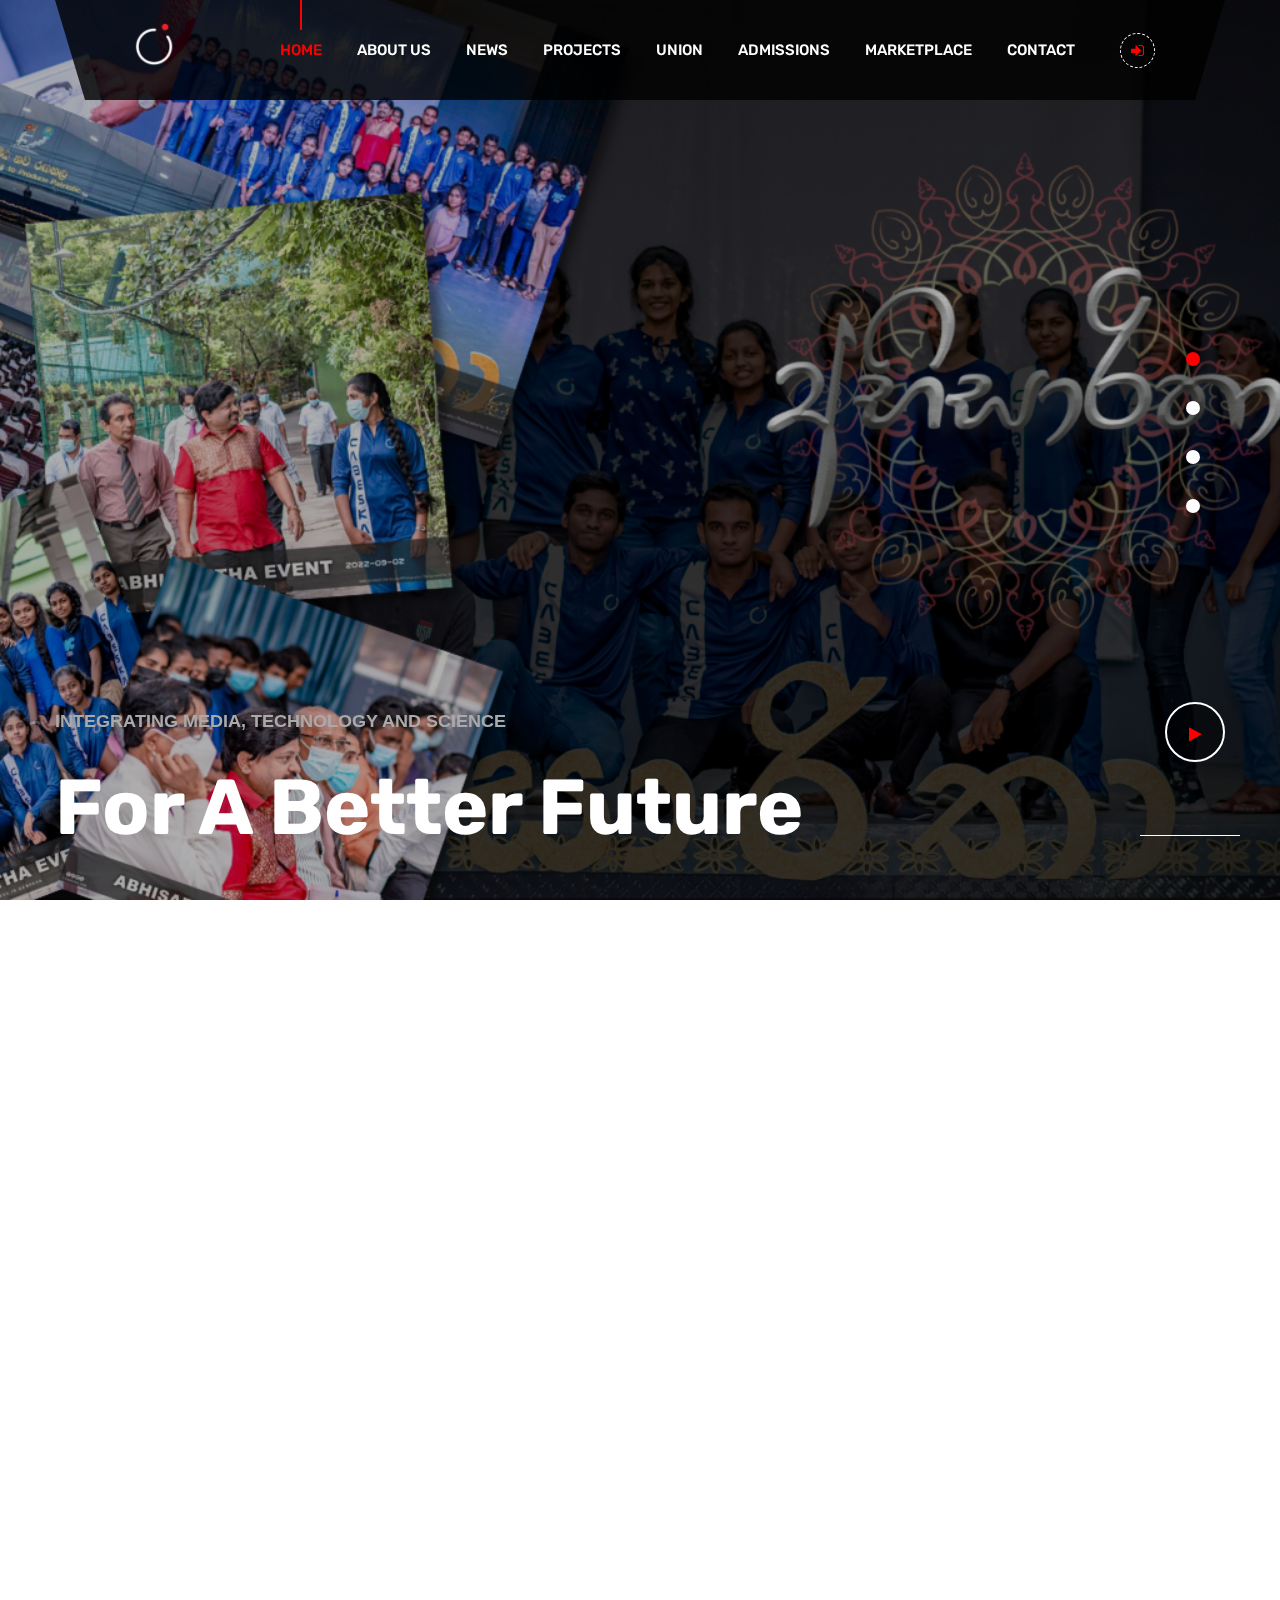
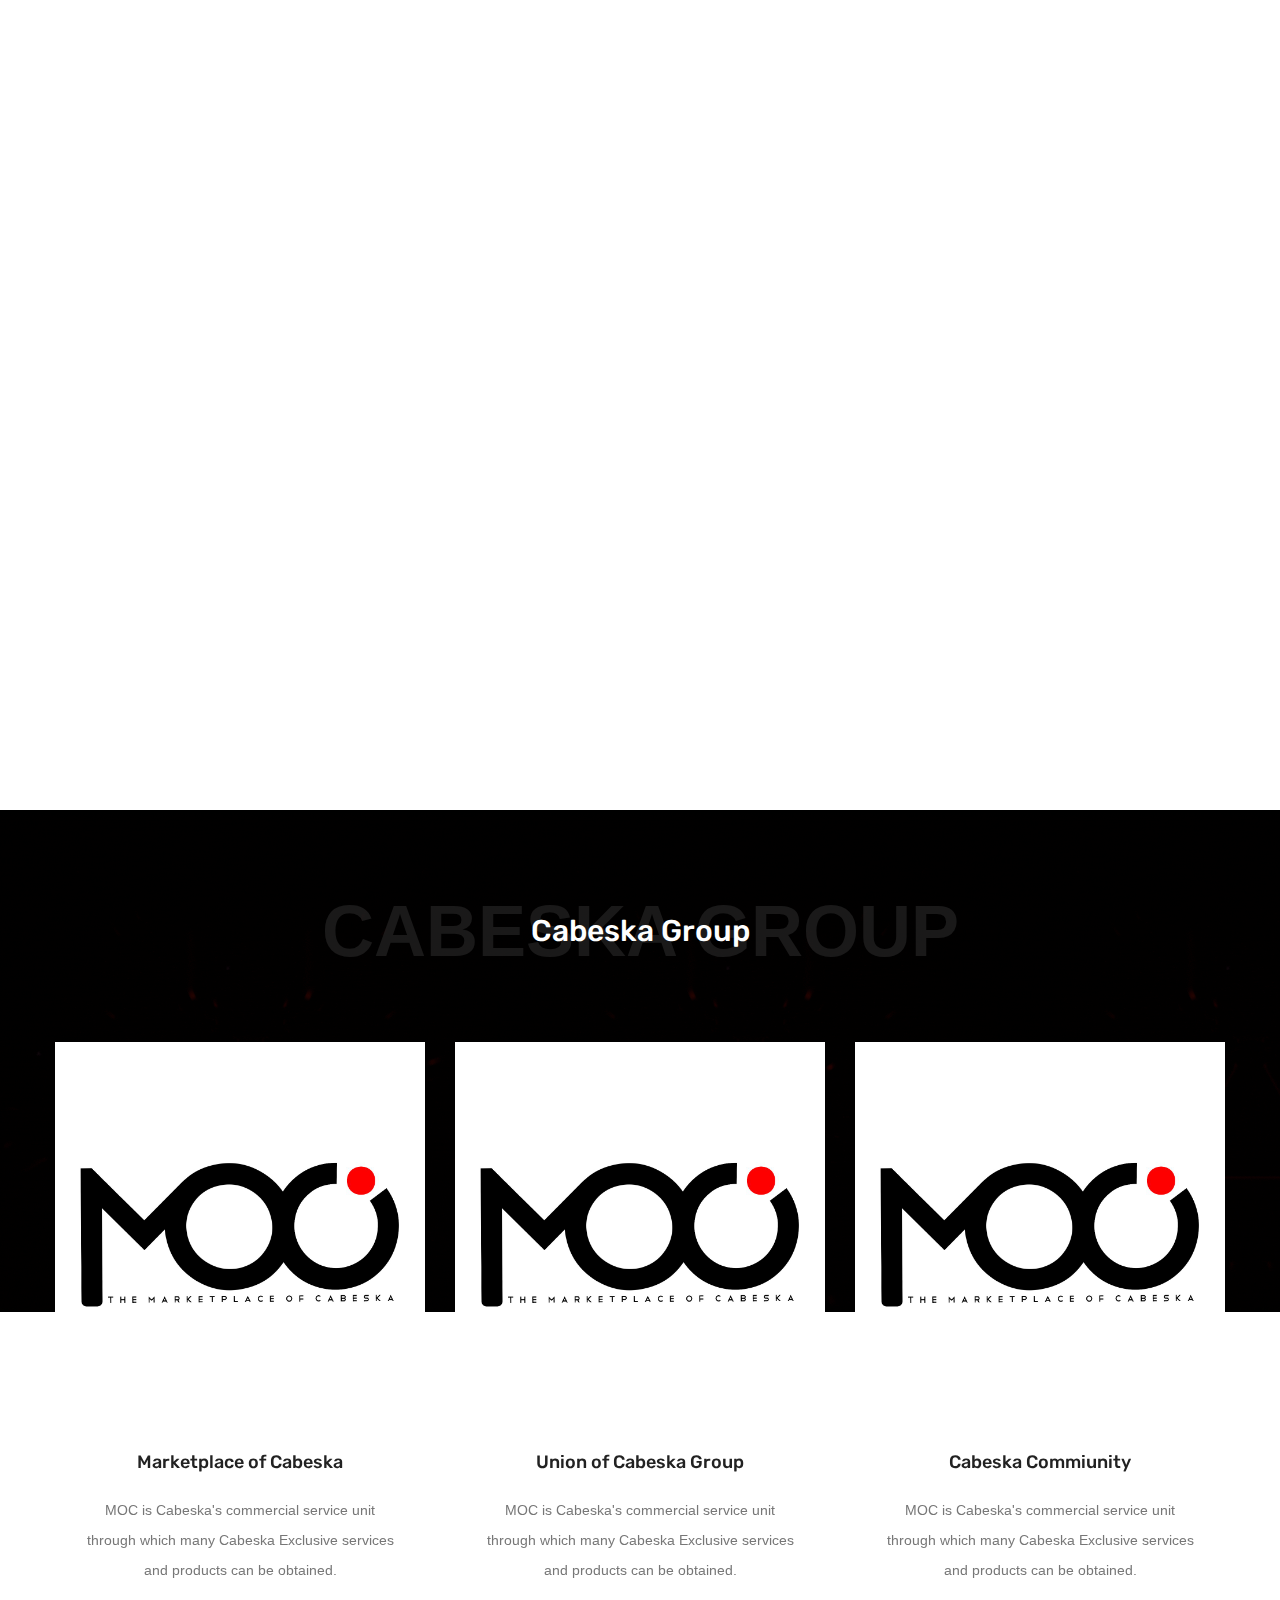
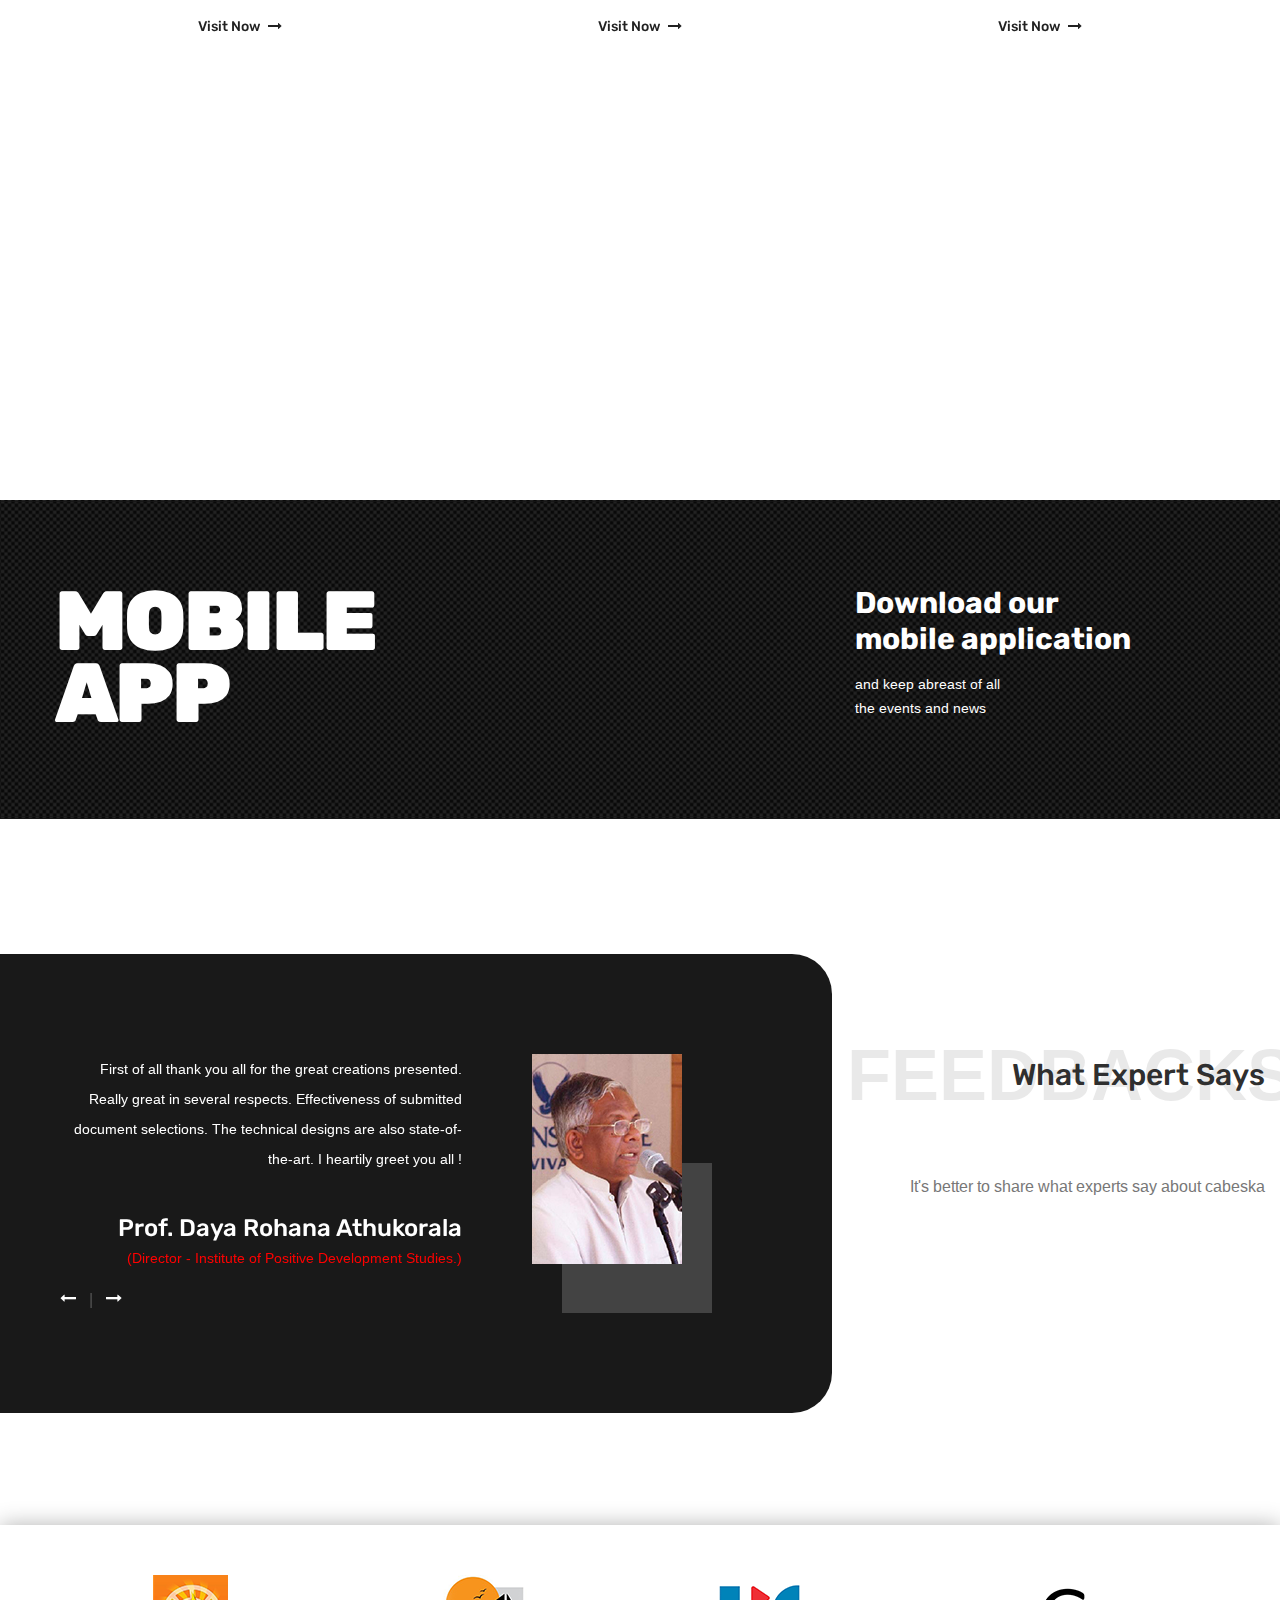
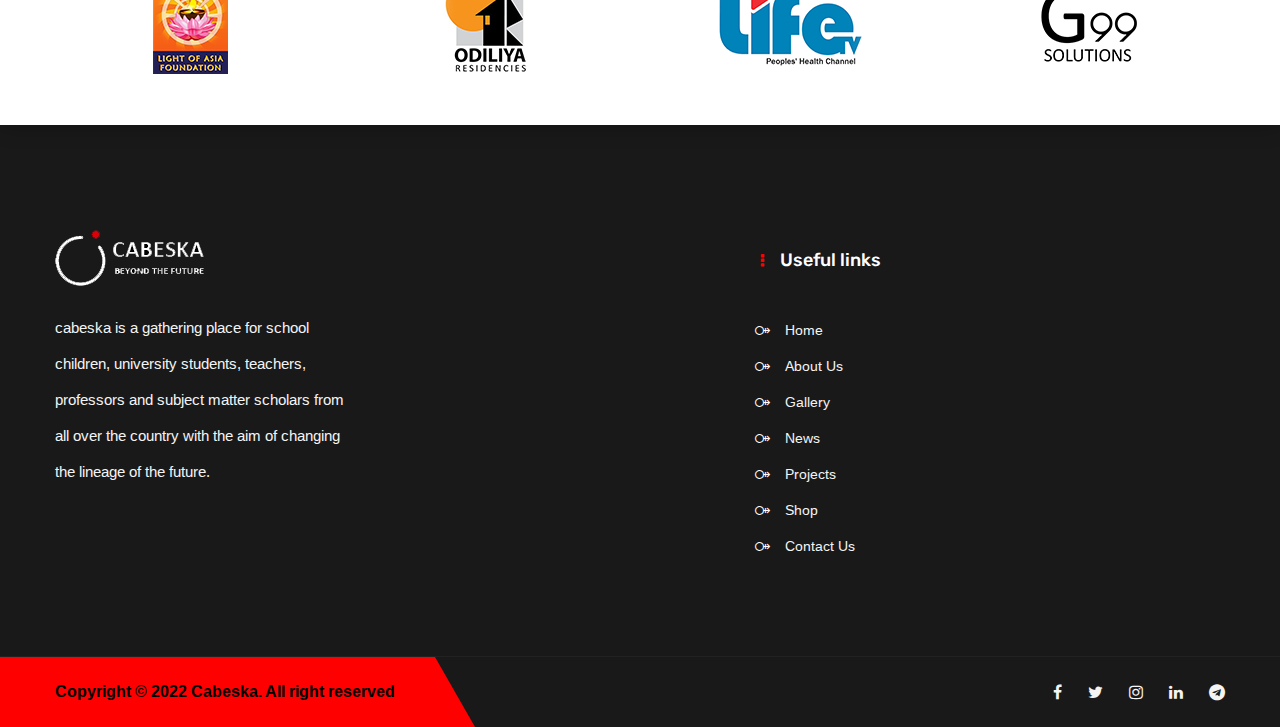
==== index.html @ c9a771e2 "added" ====
<!DOCTYPE html>
<html lang="en">

<head>
<meta charset="utf-8">
<title>CABESKA</title>
<link href="static/css/bootstrap.css" rel="stylesheet">
<link href="static/css/style.css" rel="stylesheet">
<link href="static/css/responsive.css" rel="stylesheet">   
<link href="static/css/color-switcher-design.css" rel="stylesheet">
<link id="theme-color-file" href="static/css/cabeska.css" rel="stylesheet">
<link rel="shortcut icon" href="static/images/logo1.png">
<link rel="icon" href="static/static/images/logo1.png">
<meta http-equiv="X-UA-Compatible" content="IE=edge">
<meta name="viewport" content="width=device-width, initial-scale=1.0, maximum-scale=1.0, user-scalable=0">
</head>

<body>

<div class="page-wrapper">

    <div class="preloader"></div>
    
    <header class="main-header header-style-one">
        <div class="auto-container">
            <div class="header-lower">
                <div class="main-box clearfix">
                    <div class="logo-box">
                        <div class="logo"><a href="/"><img src="static/images/logo1.png" width="60px" height="60px" alt="" title=""></a></div>
                    </div>

                    <div class="nav-outer clearfix">

                        <nav class="main-menu navbar-expand-md ">
                            <div class="navbar-header">

                                <button class="navbar-toggler" type="button" data-toggle="collapse" data-target="#navbarSupportedContent" aria-controls="navbarSupportedContent" aria-expanded="false" aria-label="Toggle navigation">
                                    <span class="icon flaticon-menu-button"></span>
                                </button>
                            </div>
                            
                            <div class="collapse navbar-collapse clearfix" id="navbarSupportedContent">
                                <ul class="navigation clearfix">
                                    <li class="current dropdown"><a href="/">Home</a></li>
                                    <li class="dropdown"><a href="about.html">About Us</a></li>
                                    <li class="dropdown"><a href="news.html">News</a></li>
                                    <li class="dropdown"><a href="projects.html">Projects</a></li>
                                    <li class="dropdown"><a href="union.html">Union</a></li>
									<li class="dropdown"><a href="admissions.html">Admissions</a></li>
									<li class="dropdown"><a href="shop.html">Marketplace</a></li>
									<li class="dropdown"><a href="contact.html">Contact</a></li>
                                </ul>
                            </div>
                        </nav>
						
                        <div class="outer-box">
                            <div class="search-box-outer">
                                <div class="dropdown">
                                    <a href="login.html"><button class="search-box-btn dropdown-toggle" type="button" ><span class="fa fa-sign-in "></span></button></a>
                                </div>
                            </div>
                        </div>
                    </div>
                </div>
            </div>
        </div>
    </header>
	<section class="banner-section-five full-screen">
        <div class="banner-carousel owl-carousel owl-theme">

			<div class="slide-item" style="background-image: url(static/images/h1.png);">
                <div class="auto-container">
                    <div class="content-box">
                        <span class="title">Integrating media, technology and science</span>
                        <h2>For A Better Future</h2>
                        <div class="video-link">
                            <a href="static/videos/video.mp4" data-fancybox="gallery" data-caption=""><i class="icon fa fa-play" aria-hidden="true"></i></a>
                        </div>
                    </div>
                </div>
            </div>
			
			<div class="slide-item" style="background-image: url(static/images/h2.png);">
                <div class="auto-container">
                    <div class="content-box">
                        <span class="title">Emowering the modern world with technology</span>
                        <h2>For Innovative World</h2>
                        <div class="video-link">
                            <a href="#" data-fancybox="gallery" data-caption=""><i class="icon fa fa-play" aria-hidden="true"></i></a>
                        </div>
                    </div>
                </div>
            </div>
			
			<div class="slide-item" style="background-image: url(static/images/h3.png);">
                <div class="auto-container">
                    <div class="content-box">
                        <span class="title">Directing the youth towards a productive future</span>
                        <h2>For Our Motherland</h2>
                        <div class="video-link">
                            <a href="#" data-fancybox="gallery" data-caption=""><i class="icon fa fa-play" aria-hidden="true"></i></a>
                        </div>
                    </div>
                </div>
            </div>
			
			<div class="slide-item" style="background-image: url(static/images/h4.png);">
                <div class="auto-container">
                    <div class="content-box">
                        <span class="title">Exploring new dimensions by gathering youth</span>
                        <h2>For A Revolutionary Change</h2>
                        <div class="video-link">
                            <a href="#" data-fancybox="gallery" data-caption=""><i class="icon fa fa-play" aria-hidden="true"></i></a>
                        </div>
                    </div>
                </div>
            </div>
			
		
			
        </div>

        <div class="social-links">
            <ul class="social-icon-three">
                <li><a href="#"><i class="fa fa-google-plus"></i></a></li>
                <li><a href="#"><i class="fa fa-twitter"></i></a></li>
                <li><a href="#"><i class="fa fa-instagram"></i></a></li>
                <li><a href="#"><i class="fa fa-facebook"></i></a></li>
                <li><a href="#"><i class="fa fa-whatsapp"></i></a></li>
            </ul>
        </div>
    </section>

    <section class="about-section">
        <div class="auto-container">
            <div class="row no-gutters">

                <div class="image-column col-lg-6 col-md-12 col-sm-12">
                    <div class="inner-column">
                        <div class="title-box wow fadeInLeft" data-wow-delay='1200ms'>
                            <h2>ABOUT <br> US</h2>
                        </div>
                        <div class="image-box">
                            <figure class="alphabet-img wow fadeInRight"><img src="static/images/01.png" alt=""></figure><br><br><br><br>
                            <figure class="image wow fadeInRight" data-wow-delay='600ms'><img src="static/images/resource/main-bg.jpeg" alt=""></figure>
                        </div>
                    </div>
                </div>

                <div class="content-column col-lg-6 col-md-12 col-sm-12">
                    <div class="inner-column wow fadeInLeft">
                        <div class="content-box">
                            <div class="title">
                                <h2>CABESKA GROUP</h2>
                            </div>
                            <div class="text">
                                Cabeska Group is a modernist multifaceted company comprised of Sri Lanka's youth community.

                                Cabeska Group LTD has three sub-units namely Cabeska Union, MOC and Cabeska Commiunity. Through each of these units, ultra-modernist innovation is carried out.
                               <br>
                               Cabeska Union is a youth group centered on 7 districts and projects are carried out through its departments and divisions.  
                                   Cabeska Commiuinty is a collaborative online space for common projects that anyone island-wide can participate in.
                                  MOC or Marketplace of Cabeska operates in commercial form.
                                    
                                
                                
                            </div>
                            <div class="link-box"><a href="about.html" class="theme-btn btn-style-one">More About Us</a></div>
                        </div>
                    </div>
                </div>
            </div>
        </div>
    </section>

    <section class="fun-fact-section">
        <div class="outer-box" style="background-image: url(static/images/bg.gif);">
            <div class="auto-container">
                <div class="fact-counter">
                    <div class="row">

                        <div class="counter-column col-lg-3 col-md-6 col-sm-12 wow fadeInUp">
                            <div class="count-box">
                                <div class="count"><span class="count-text" data-speed="5000" data-stop="200">200</span>+</div>
                                <h4 class="counter-title">Islandwide<br>Members</h4>
                            </div>
                        </div>

                        <div class="counter-column col-lg-3 col-md-6 col-sm-12 wow fadeInUp" data-wow-delay="400ms">
                            <div class="count-box">
                                <div class="count"><span class="count-text" data-speed="5000" data-stop="15">0</span>K</div>
                                <h4 class="counter-title">WorldWide<br>Community</h4>
                            </div>
                        </div>

                        <div class="counter-column col-lg-3 col-md-6 col-sm-12 wow fadeInUp" data-wow-delay="800ms">
                            <div class="count-box">
                                <div class="count"><span class="count-text" data-speed="5000" data-stop="7">7</span>+</div>
                                <h4 class="counter-title">District<br>Branches</h4>
                            </div>
                        </div>

                        <div class="counter-column col-lg-3 col-md-6 col-sm-12 wow fadeInUp" data-wow-delay="1200ms">
                            <div class="count-box">
                                <div class="count"><span class="count-text" data-speed="5000" data-stop="10">20</span>+</div>
                                <h4 class="counter-title">Successful<br>Projects</h4>
                            </div>
                        </div>
						
                    </div>
                </div>
            </div>
        </div>
    </section>
	
	<br><br><br><br><br>

    <section class="services-section">
        <div class="upper-box" style="background-image: url(static/images/bg.gif);">
            <div class="auto-container">    
                <div class="sec-title text-center light">
                    <span class="float-text">Cabeska Group</span>
                    <h2>Cabeska Group</h2>
                </div>
            </div>
        </div>



        <div class="services-box">
            <div class="auto-container">
                <div class="services-carousel owl-carousel owl-theme">
				
                    <div class="service-block">
                        <div class="inner-box">
                            <div class="image-box">
                                <figure class="image"><a href="#"><img src="static/images/MOC.jpeg" alt=""></a></figure>
                            </div>
                            <div class="lower-content">
                                <h3><a href="shop.html">Marketplace of Cabeska</a></h3>
                                <div class="text">MOC is Cabeska's commercial service unit through which many Cabeska Exclusive services and products can be obtained.</div>
                                <div class="link-box">
                                    <a href="shop.html">Visit Now <i class="fa fa-long-arrow-right"></i></a>
                                </div>
                            </div>
                        </div>
                    </div>
                    <div class="service-block">
                        <div class="inner-box">
                            <div class="image-box">
                                <figure class="image"><a href="#"><img src="static/images/MOC.jpeg" alt=""></a></figure>
                            </div>
                            <div class="lower-content">
                                <h3><a href="shop.html">Union of Cabeska Group</a></h3>
                                <div class="text">MOC is Cabeska's commercial service unit through which many Cabeska Exclusive services and products can be obtained.</div>
                                <div class="link-box">
                                    <a href="union.html">Visit Now <i class="fa fa-long-arrow-right"></i></a>
                                </div>
                            </div>
                        </div>
                    </div>
                    <div class="service-block">
                        <div class="inner-box">
                            <div class="image-box">
                                <figure class="image"><a href="#"><img src="static/images/MOC.jpeg" alt=""></a></figure>
                            </div>
                            <div class="lower-content">
                                <h3><a href="shop.html">Cabeska Commiunity</a></h3>
                                <div class="text">MOC is Cabeska's commercial service unit through which many Cabeska Exclusive services and products can be obtained.</div>
                                <div class="link-box">
                                    <a href="shop.html">Visit Now <i class="fa fa-long-arrow-right"></i></a>
                                </div>
                            </div>
                        </div>
                    </div>
                    
					
                   

                </div>
            </div>
        </div>

        
        
    </section>
	
	<section class="app-section">
        <div class="outer-box">
            <div class="auto-container">
                <div class="row">

                    <div class="title-column col-lg-4 col-md-12 col-sm-12">
                        <div class="inner-column">
                            <h1>mobile <br>app</h1>
                        </div>
                    </div>

                    <div class="image-column col-lg-4 col-md-12 col-sm-12">
                        <div class="inner-column">
                            <div class="image-box wow zoomInLeft">
                                <figure class="image"><img src="static/images/mobile-app.png" alt=""></figure>
                            </div>
                        </div>
                    </div>

                    <div class="content-column col-lg-4 col-md-12 col-sm-12">
                        <div class="inner-column">
                            <h3>Download our <br> mobile application</h3>
                            <div class="text">and keep abreast of all <br>the events and news</div>
                        </div>
                    </div>
                </div>
            </div>
        </div>
	
	    <section class="testimonial-section">
        <div class="outer-container clearfix">
            <div class="title-column clearfix">
                <div class="inner-column">
                    <div class="sec-title">
                        <span class="float-text">Feedbacks</span>
                        <h2>What Expert Says</h2>
                    </div>
                    <div class="text">It's better to share what experts say about cabeska</div>
                </div>
            </div>

            <div class="testimonial-column clearfix" style="background-image: url(images/background/4.jpg);">
                <div class="inner-column">
                    <div class="testimonial-carousel owl-carousel owl-theme">

                        <div class="testimonial-block">
                            <div class="inner-box">
                                <div class="image-box"><img src="static/images/feedbacks/2.jpg" alt="Dr. Jayantha Pathirana"></div>
                                <div class="text">First of all thank you all for the great creations presented. Really great in several respects. Effectiveness of submitted document selections. The technical designs are also state-of-the-art. I heartily greet you all !</div>
                                <div class="info-box">
                                    <h4 class="name">Prof. Daya Rohana Athukorala</h4>
                                    <span class="designation">(Director - Institute of Positive Development Studies.)</span>
                                </div>
                            </div>
                        </div>
						
						<div class="testimonial-block">
                            <div class="inner-box">
                                <div class="image-box"><img src="static/images/feedbacks/1.jpg" alt="Dr. Jayantha Pathirana"></div>
                                <div class="text">Young blood with innovations and creativity could do wonders and would easily find solutions and remedies for the burning issues faced by the public at large today.</div>
                                <div class="info-box">
                                    <h4 class="name">Dr. Jayantha Pathirana</h4>
                                    <span class="designation">(University of Oxford, UK)</span>
                                </div>
                            </div>
                        </div>

                    </div>
                </div>
            </div>
        </div>
    </section>
	
	<br><br><br><br>

	
    <section class="clients-section">
        <div class="inner-container">
            <div class="sponsors-outer">
                <ul class="sponsors-carousel owl-carousel owl-theme">
                    <li class="slide-item"><figure class="image-box"><a href="#"><img src="static/images/clients/1.png" width="150px" height="150px" alt=""></a></figure></li>
                    <li class="slide-item"><figure class="image-box"><a href="#"><img src="static/images/clients/2.png" width="150px" height="150px" alt=""></a></figure></li>
                    <li class="slide-item"><figure class="image-box"><a href="#"><img src="static/images/clients/3.png" width="150px" height="150px" alt=""></a></figure></li>
                    <li class="slide-item"><figure class="image-box"><a href="#"><img src="static/images/clients/4.png" width="150px" height="150px" alt=""></a></figure></li>
                    <li class="slide-item"><figure class="image-box"><a href="#"><img src="static/images/clients/5.png" width="150px" height="150px" alt=""></a></figure></li>
                    <li class="slide-item"><figure class="image-box"><a href="#"><img src="static/images/clients/6.png" width="150px" height="150px" alt=""></a></figure></li>
                    <li class="slide-item"><figure class="image-box"><a href="#"><img src="static/images/clients/2.png" width="150px" height="150px" alt=""></a></figure></li>
                    <li class="slide-item"><figure class="image-box"><a href="#"><img src="static/images/clients/3.png" width="150px" height="150px" alt=""></a></figure></li>
                    <li class="slide-item"><figure class="image-box"><a href="#"><img src="static/images/clients/4.png" width="150px" height="150px" alt=""></a></figure></li>
                    <li class="slide-item"><figure class="image-box"><a href="#"><img src="static/images/clients/5.png" width="150px" height="150px" alt=""></a></figure></li>
                    <li class="slide-item"><figure class="image-box"><a href="#"><img src="static/images/clients/6.png" width="150px" height="150px" alt=""></a></figure></li>
                    
                </ul>
            </div>
        </div>
    </section>
	
   <footer class="main-footer" style="background-image: url(static/images/background/5.jpg);">
        <div class="auto-container">

            <div class="widgets-section">
                <div class="row">

                    <div class="big-column col-xl-7 col-lg-12 col-md-12 col-sm-12">
                        <div class="row">

                            <div class="footer-column col-xl-6 col-lg-6 col-md-6 col-sm-12">
                                <div class="footer-widget about-widget">
                                    <div class="footer-logo">
                                        <figure>
                                            <a href="/.html"><img src="static/images/footer-logo.png" alt=""></a>
                                        </figure>
                                    </div>
                                    <div class="widget-content">
                                        <div class="text">cabeska is a gathering place for school children, university students, teachers, professors and subject matter scholars from all over the country with the aim of changing the lineage of the future.</div>
                                    </div>
                                </div>
                            </div> 
							
                        </div>
                    </div>
                    
                    <div class="big-column col-xl-5 col-lg-12 col-md-12 col-sm-12">
                        <div class="row clearfix">
						
                            <div class="footer-column col-xl-5 col-lg-6 col-md-6 col-sm-12">
                                 <div class="footer-widget links-widget">
                                    <h2 class="widget-title">Useful links</h2>
                                    <div class="widget-content">
                                        <ul class="list">
                                            <li><a href="/">Home</a></li>
                                            <li><a href="about">About Us</a></li>
                                            <li><a href="gallery">Gallery</a></li>
                                            <li><a href="news">News</a></li>
											<li><a href="projects">Projects</a></li>
											<li><a href="shop">Shop</a></li>
                                            <li><a href="contact">Contact Us</a></li>
                                        </ul>
                                    </div>
                                </div>
                            </div>
							
                        </div>
                    </div>
                </div>
            </div>
        </div>
        
        <div class="footer-bottom">
            <div class="auto-container">
                <div class="inner-container clearfix">
                    <div class="social-links">
                        <ul class="social-icon-two">
                            <li><a href="https://www.facebook.com/cabeskaofficial/" target="_blank"><i class="fa fa-facebook"></i></a></li>
                            <li><a href="https://twitter.com/cabeskaofficial?t=PxucMIUYnGk5k4dJPf6RIA&s=09" target="_blank"><i class="fa fa-twitter"></i></a></li>
                            <li><a href="https://www.instagram.com/cabeskagroup/" target="_blank"><i class="fa fa-instagram"></i></a></li>
							<li><a href="https://lk.linkedin.com/in/cabeska" target="_blank"><i class="fa fa-linkedin"></i></a></li>
                            <li><a href="https://t.me/+VL9VL_vEkFxkMDI1" target="_blank"><i class="fa fa-telegram"></i></a></li>
                        </ul>
                    </div>
                    
                    <div class="copyright-text">
                        <p>Copyright © 2022 <a href="#">Cabeska.</a> All right reserved</p>
                    </div>
                </div>
            </div>
        </div>
    </footer>

</div>

<div class="scroll-to-top scroll-to-target" data-target="html"><span class="fa fa-arrow-circle-o-up"></span></div>

<script> 
document.addEventListener('contextmenu', event=> event.preventDefault()); 
document.onkeydown = function(e) { 
if(event.keyCode == 123) { 
return false; 
} 
if(e.ctrlKey && e.shiftKey && e.keyCode == 'I'.charCodeAt(0)){ 
return false; 
} 
if(e.ctrlKey && e.shiftKey && e.keyCode == 'J'.charCodeAt(0)){ 
return false; 
} 
if(e.ctrlKey && e.keyCode == 'U'.charCodeAt(0)){ 
return false; 
} 
} 
</script>

<script type="text/JavaScript">
//cabeska.com
function killCopy(e){
return false
}
function reEnable(){
return true
}
document.onselectstart=new Function ("return false")
if (window.sidebar){
document.onmousedown=killCopy
document.onclick=reEnable
}
</script>

<div id="fb-root"></div>
      <script>
        window.fbAsyncInit = function() {
          FB.init({
            xfbml            : true,
            version          : 'v10.0'
          });
        };

        (function(d, s, id) {
          var js, fjs = d.getElementsByTagName(s)[0];
          if (d.getElementById(id)) return;
          js = d.createElement(s); js.id = id;
          js.src = 'https://connect.facebook.net/en_US/sdk/xfbml.customerchat.js';
          fjs.parentNode.insertBefore(js, fjs);
        }(document, 'script', 'facebook-jssdk'));
      </script>

<div class="fb-customerchat"
    attribution="page_inbox"
    page_id="101999328968128"
	theme_color="#ff1100">
</div>

<script src="static/js/jquery.js"></script> 
<script src="static/js/popper.min.js"></script>
<script src="static/js/bootstrap.min.js"></script>
<script src="static/js/jquery.fancybox.js"></script>
<script src="static/js/owl.js"></script>
<script src="static/js/wow.js"></script>
<script src="static/js/appear.js"></script>
<script src="static/js/mixitup.js"></script>
<script src="static/js/script.js"></script>
</body>

</html>
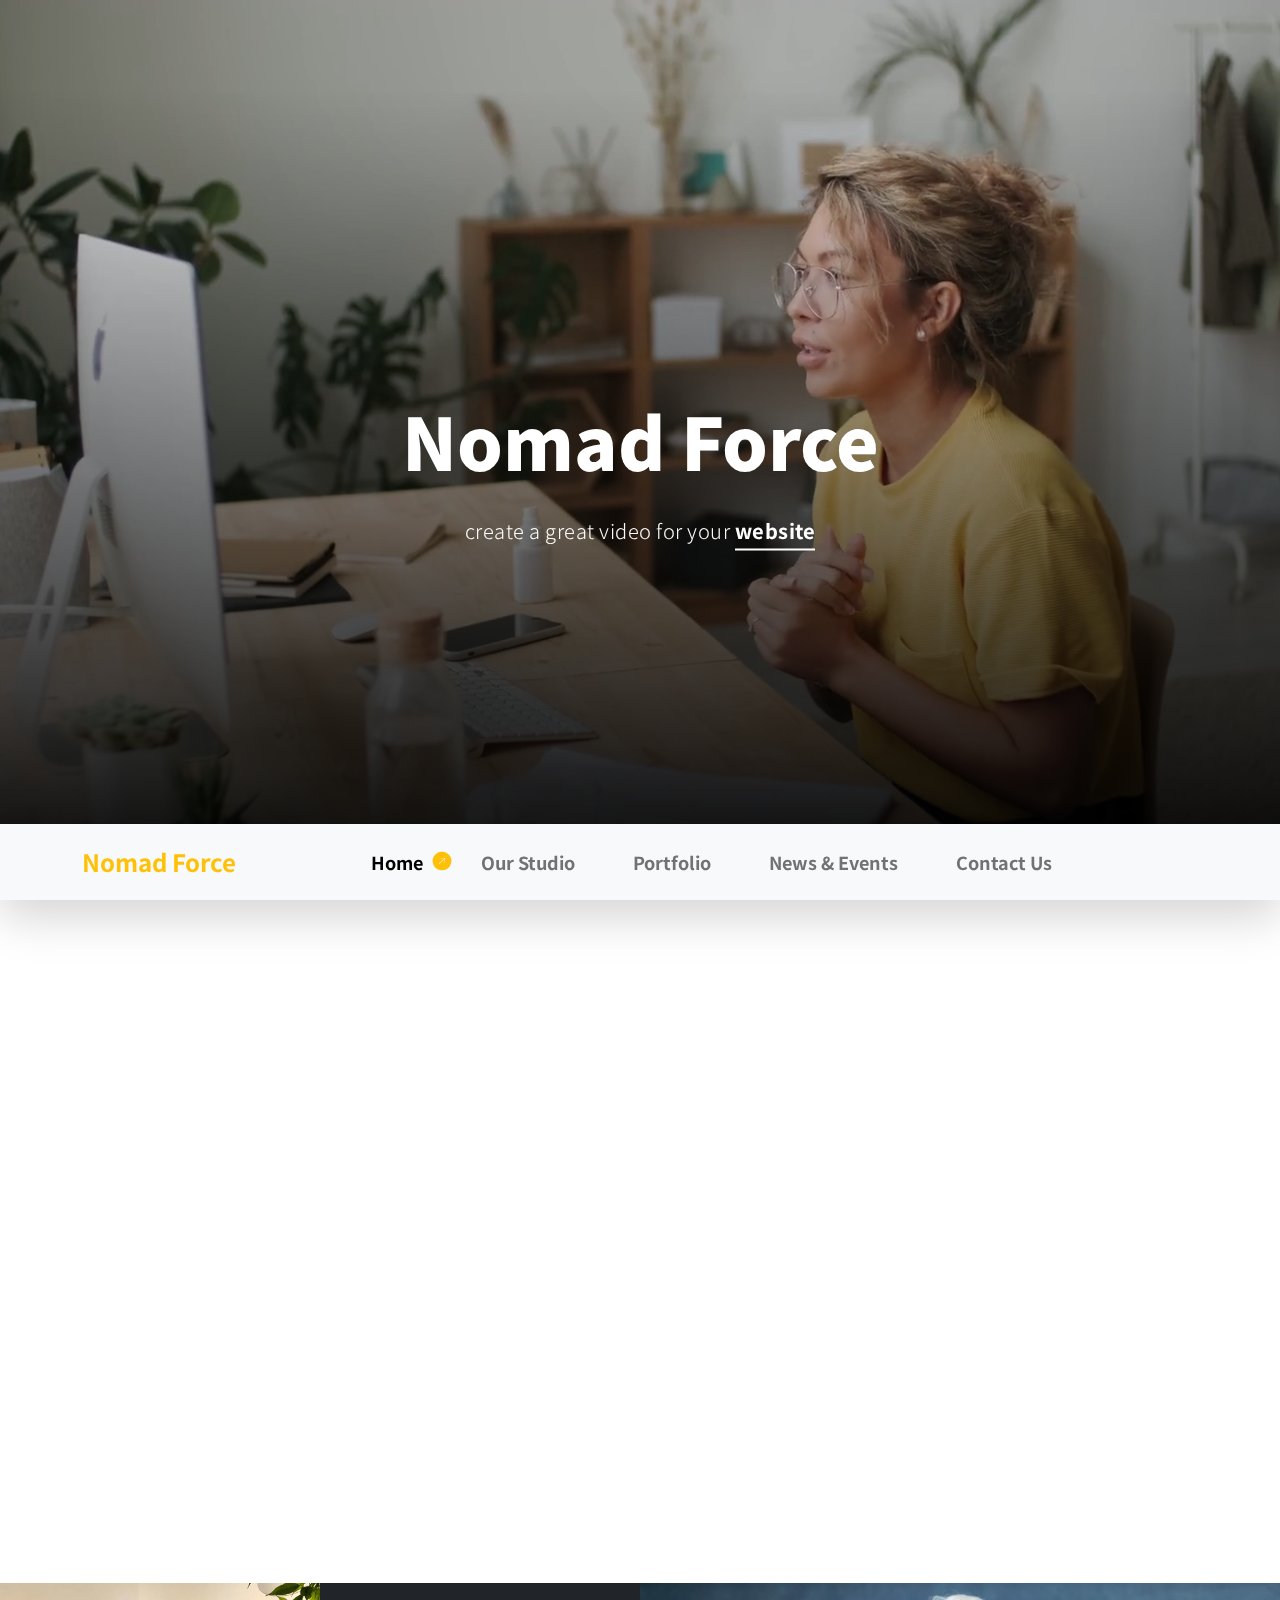
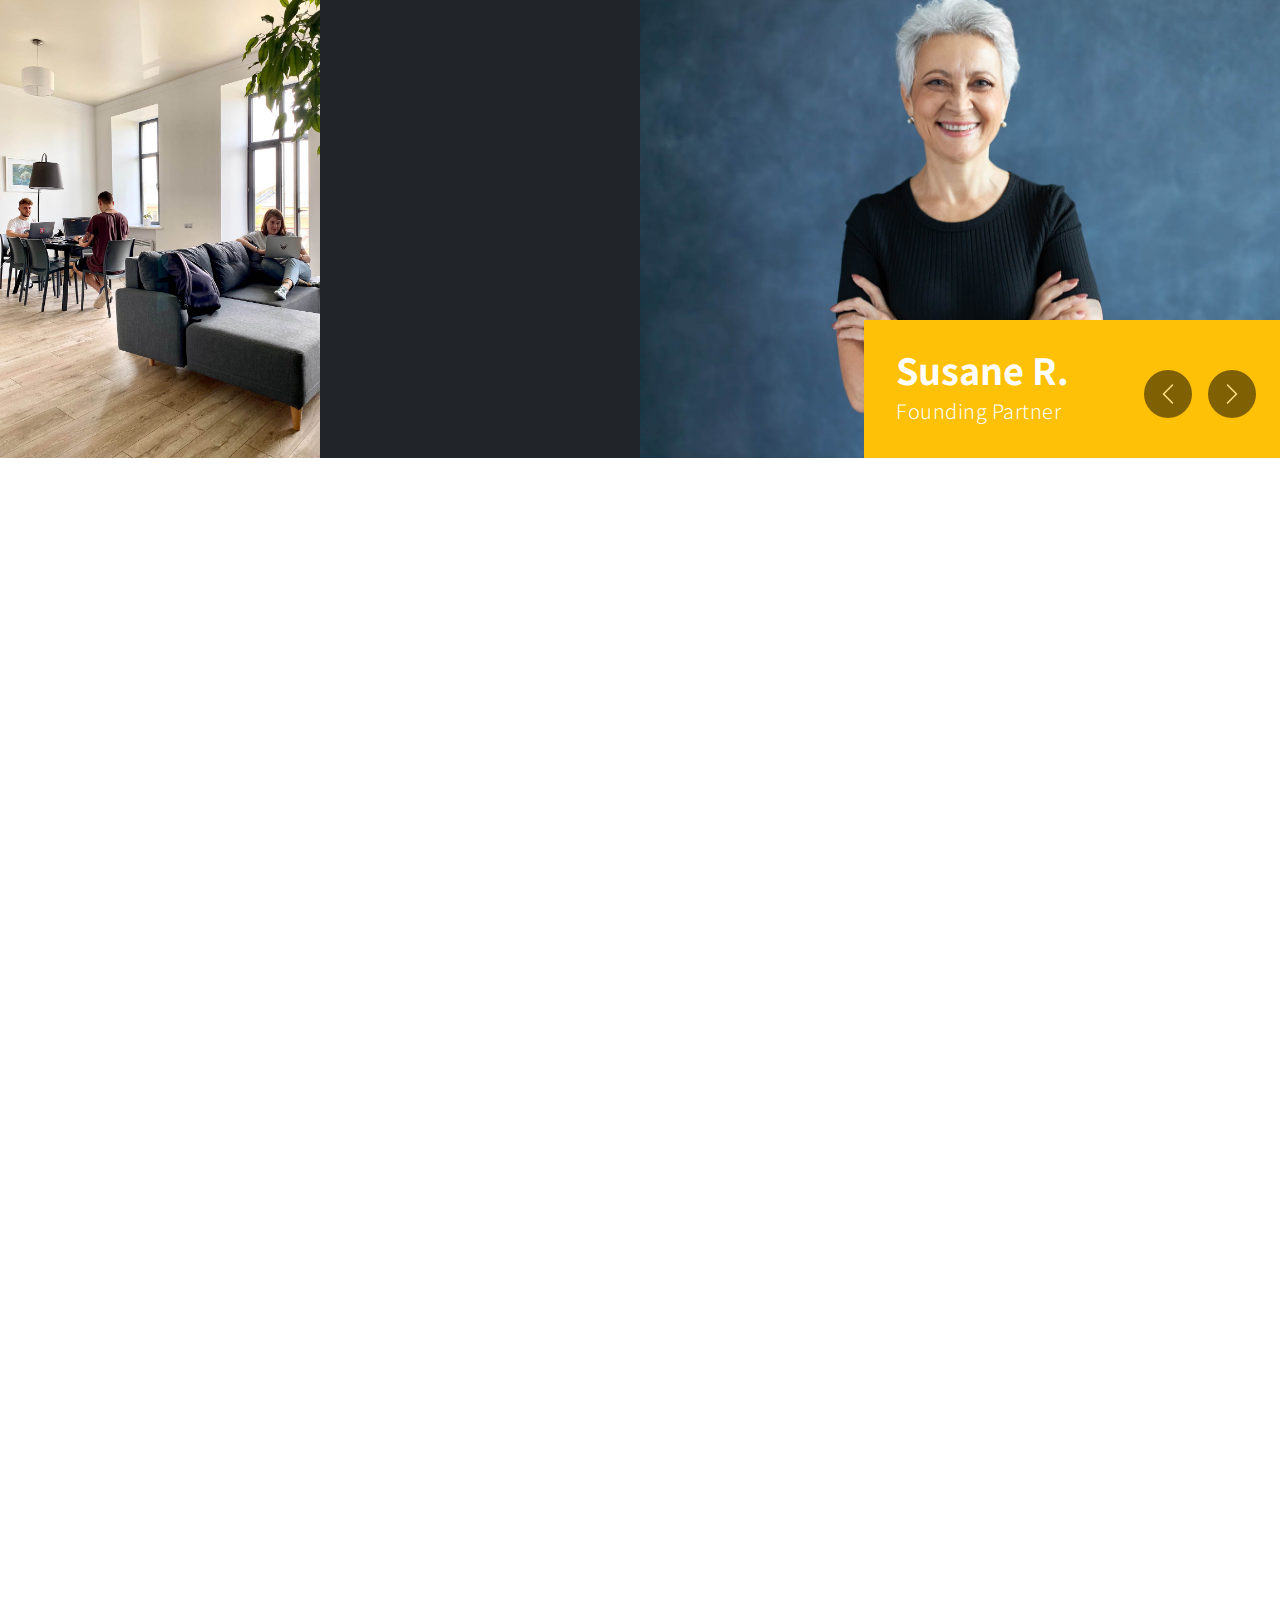
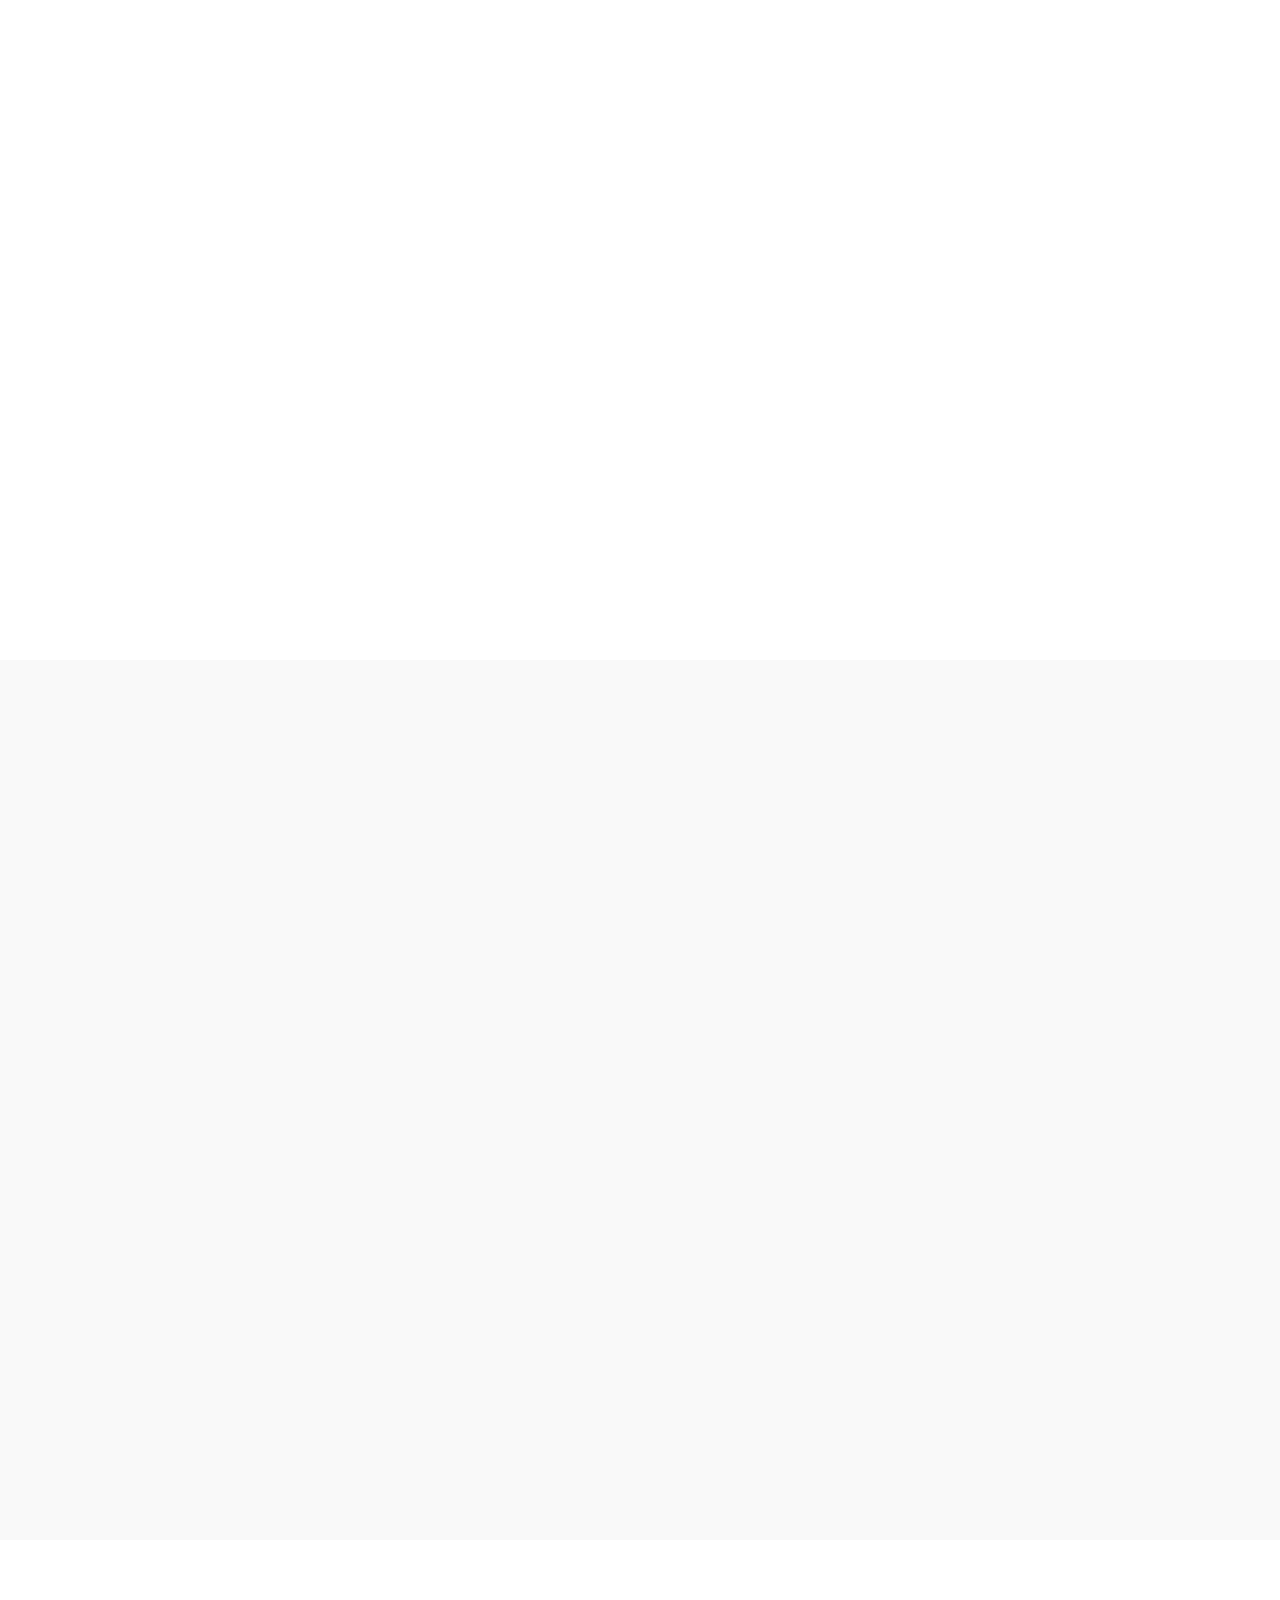
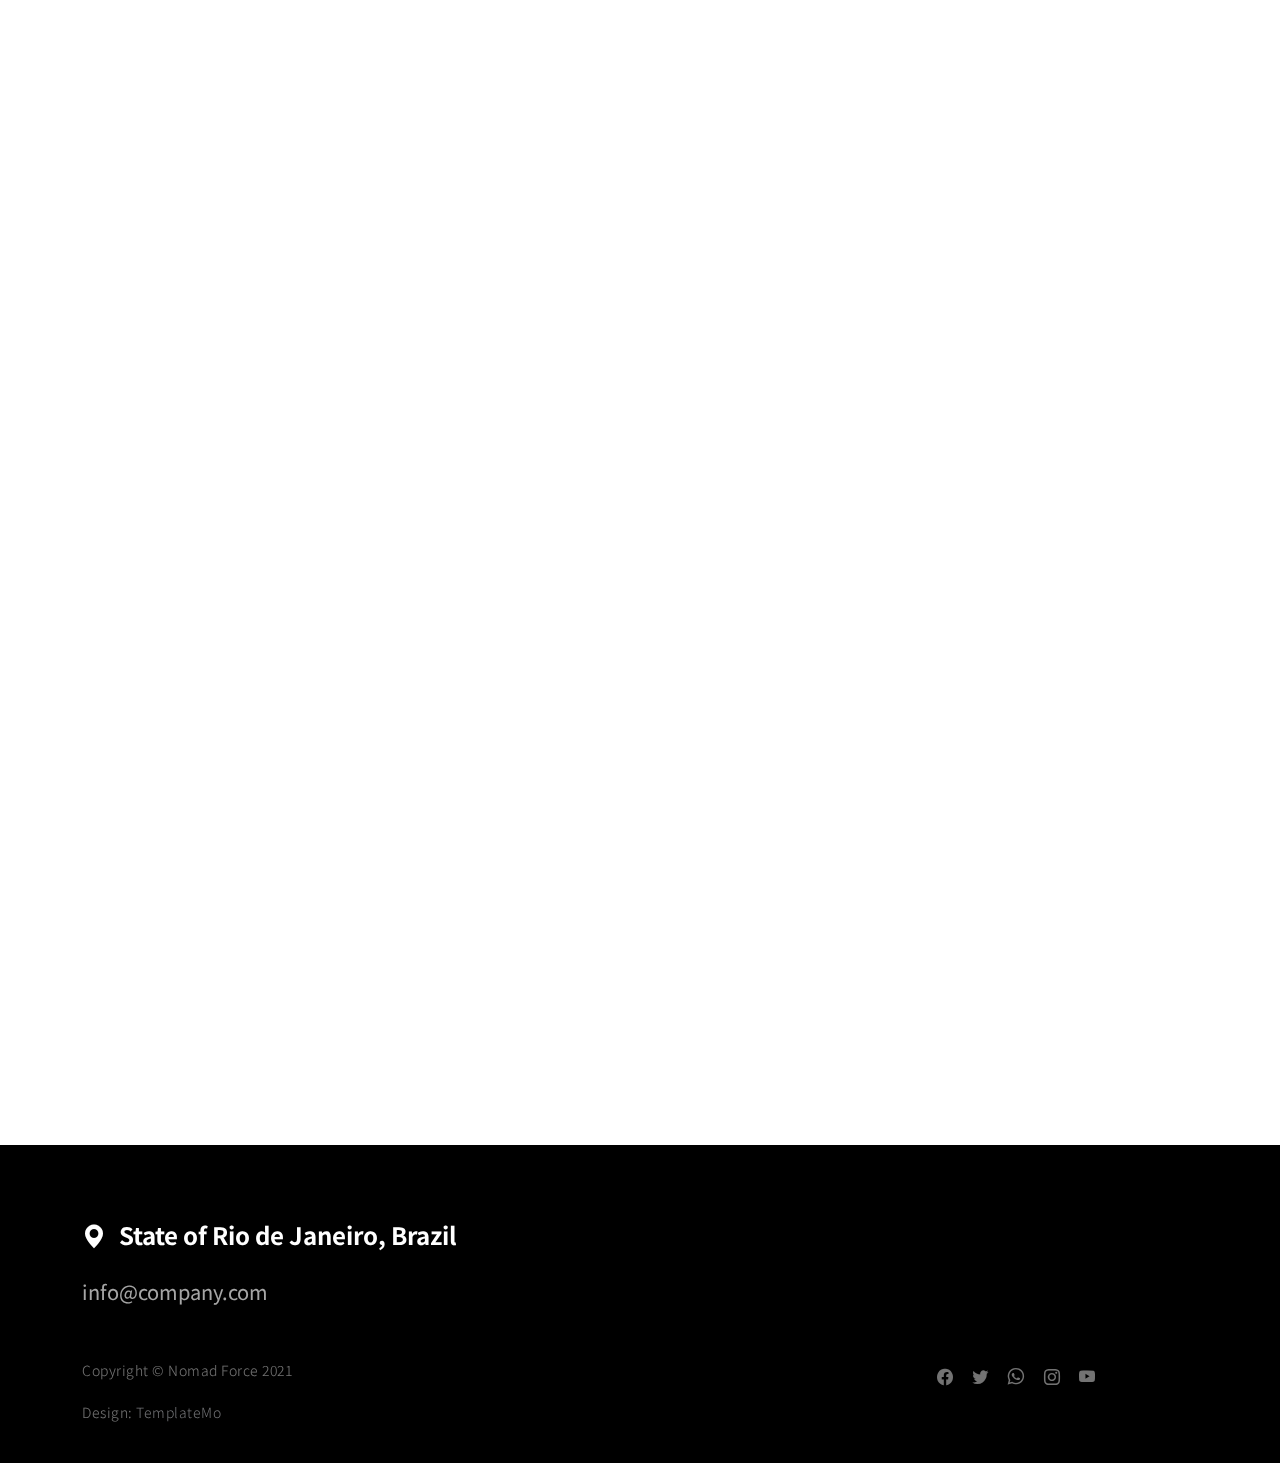
==== commit b07c6f77: "Add files via upload" ====
--- a/index.html
+++ b/index.html
@@ -1,529 +1,482 @@
-<!DOCTYPE html>
-<html lang="en">
-
-<head>
-<meta charset="utf-8">
-<title>CABESKA</title>
-<link href="static/css/bootstrap.css" rel="stylesheet">
-<link href="static/css/style.css" rel="stylesheet">
-<link href="static/css/responsive.css" rel="stylesheet">   
-<link href="static/css/color-switcher-design.css" rel="stylesheet">
-<link id="theme-color-file" href="static/css/cabeska.css" rel="stylesheet">
-<link rel="shortcut icon" href="static/images/logo1.png">
-<link rel="icon" href="static/static/images/logo1.png">
-<meta http-equiv="X-UA-Compatible" content="IE=edge">
-<meta name="viewport" content="width=device-width, initial-scale=1.0, maximum-scale=1.0, user-scalable=0">
-</head>
-
-<body>
-
-<div class="page-wrapper">
-
-    <div class="preloader"></div>
-    
-    <header class="main-header header-style-one">
-        <div class="auto-container">
-            <div class="header-lower">
-                <div class="main-box clearfix">
-                    <div class="logo-box">
-                        <div class="logo"><a href="/"><img src="static/images/logo1.png" width="60px" height="60px" alt="" title=""></a></div>
-                    </div>
-
-                    <div class="nav-outer clearfix">
-
-                        <nav class="main-menu navbar-expand-md ">
-                            <div class="navbar-header">
-
-                                <button class="navbar-toggler" type="button" data-toggle="collapse" data-target="#navbarSupportedContent" aria-controls="navbarSupportedContent" aria-expanded="false" aria-label="Toggle navigation">
-                                    <span class="icon flaticon-menu-button"></span>
-                                </button>
-                            </div>
-                            
-                            <div class="collapse navbar-collapse clearfix" id="navbarSupportedContent">
-                                <ul class="navigation clearfix">
-                                    <li class="current dropdown"><a href="/">Home</a></li>
-                                    <li class="dropdown"><a href="about.html">About Us</a></li>
-                                    <li class="dropdown"><a href="news.html">News</a></li>
-                                    <li class="dropdown"><a href="projects.html">Projects</a></li>
-                                    <li class="dropdown"><a href="union.html">Union</a></li>
-									<li class="dropdown"><a href="admissions.html">Admissions</a></li>
-									<li class="dropdown"><a href="shop.html">Marketplace</a></li>
-									<li class="dropdown"><a href="contact.html">Contact</a></li>
-                                </ul>
-                            </div>
-                        </nav>
-						
-                        <div class="outer-box">
-                            <div class="search-box-outer">
-                                <div class="dropdown">
-                                    <a href="login.html"><button class="search-box-btn dropdown-toggle" type="button" ><span class="fa fa-sign-in "></span></button></a>
-                                </div>
-                            </div>
-                        </div>
-                    </div>
-                </div>
-            </div>
-        </div>
-    </header>
-	<section class="banner-section-five full-screen">
-        <div class="banner-carousel owl-carousel owl-theme">
-
-			<div class="slide-item" style="background-image: url(static/images/h1.png);">
-                <div class="auto-container">
-                    <div class="content-box">
-                        <span class="title">Integrating media, technology and science</span>
-                        <h2>For A Better Future</h2>
-                        <div class="video-link">
-                            <a href="static/videos/video.mp4" data-fancybox="gallery" data-caption=""><i class="icon fa fa-play" aria-hidden="true"></i></a>
-                        </div>
-                    </div>
-                </div>
-            </div>
-			
-			<div class="slide-item" style="background-image: url(static/images/h2.png);">
-                <div class="auto-container">
-                    <div class="content-box">
-                        <span class="title">Emowering the modern world with technology</span>
-                        <h2>For Innovative World</h2>
-                        <div class="video-link">
-                            <a href="#" data-fancybox="gallery" data-caption=""><i class="icon fa fa-play" aria-hidden="true"></i></a>
-                        </div>
-                    </div>
-                </div>
-            </div>
-			
-			<div class="slide-item" style="background-image: url(static/images/h3.png);">
-                <div class="auto-container">
-                    <div class="content-box">
-                        <span class="title">Directing the youth towards a productive future</span>
-                        <h2>For Our Motherland</h2>
-                        <div class="video-link">
-                            <a href="#" data-fancybox="gallery" data-caption=""><i class="icon fa fa-play" aria-hidden="true"></i></a>
-                        </div>
-                    </div>
-                </div>
-            </div>
-			
-			<div class="slide-item" style="background-image: url(static/images/h4.png);">
-                <div class="auto-container">
-                    <div class="content-box">
-                        <span class="title">Exploring new dimensions by gathering youth</span>
-                        <h2>For A Revolutionary Change</h2>
-                        <div class="video-link">
-                            <a href="#" data-fancybox="gallery" data-caption=""><i class="icon fa fa-play" aria-hidden="true"></i></a>
-                        </div>
-                    </div>
-                </div>
-            </div>
-			
-		
-			
-        </div>
-
-        <div class="social-links">
-            <ul class="social-icon-three">
-                <li><a href="#"><i class="fa fa-google-plus"></i></a></li>
-                <li><a href="#"><i class="fa fa-twitter"></i></a></li>
-                <li><a href="#"><i class="fa fa-instagram"></i></a></li>
-                <li><a href="#"><i class="fa fa-facebook"></i></a></li>
-                <li><a href="#"><i class="fa fa-whatsapp"></i></a></li>
-            </ul>
-        </div>
-    </section>
-
-    <section class="about-section">
-        <div class="auto-container">
-            <div class="row no-gutters">
-
-                <div class="image-column col-lg-6 col-md-12 col-sm-12">
-                    <div class="inner-column">
-                        <div class="title-box wow fadeInLeft" data-wow-delay='1200ms'>
-                            <h2>ABOUT <br> US</h2>
-                        </div>
-                        <div class="image-box">
-                            <figure class="alphabet-img wow fadeInRight"><img src="static/images/01.png" alt=""></figure><br><br><br><br>
-                            <figure class="image wow fadeInRight" data-wow-delay='600ms'><img src="static/images/resource/main-bg.jpeg" alt=""></figure>
-                        </div>
-                    </div>
-                </div>
-
-                <div class="content-column col-lg-6 col-md-12 col-sm-12">
-                    <div class="inner-column wow fadeInLeft">
-                        <div class="content-box">
-                            <div class="title">
-                                <h2>CABESKA GROUP</h2>
-                            </div>
-                            <div class="text">
-                                Cabeska Group is a modernist multifaceted company comprised of Sri Lanka's youth community.
-
-                                Cabeska Group LTD has three sub-units namely Cabeska Union, MOC and Cabeska Commiunity. Through each of these units, ultra-modernist innovation is carried out.
-                               <br>
-                               Cabeska Union is a youth group centered on 7 districts and projects are carried out through its departments and divisions.  
-                                   Cabeska Commiuinty is a collaborative online space for common projects that anyone island-wide can participate in.
-                                  MOC or Marketplace of Cabeska operates in commercial form.
-                                    
-                                
-                                
-                            </div>
-                            <div class="link-box"><a href="about.html" class="theme-btn btn-style-one">More About Us</a></div>
-                        </div>
-                    </div>
-                </div>
-            </div>
-        </div>
-    </section>
-
-    <section class="fun-fact-section">
-        <div class="outer-box" style="background-image: url(static/images/bg.gif);">
-            <div class="auto-container">
-                <div class="fact-counter">
-                    <div class="row">
-
-                        <div class="counter-column col-lg-3 col-md-6 col-sm-12 wow fadeInUp">
-                            <div class="count-box">
-                                <div class="count"><span class="count-text" data-speed="5000" data-stop="200">200</span>+</div>
-                                <h4 class="counter-title">Islandwide<br>Members</h4>
-                            </div>
-                        </div>
-
-                        <div class="counter-column col-lg-3 col-md-6 col-sm-12 wow fadeInUp" data-wow-delay="400ms">
-                            <div class="count-box">
-                                <div class="count"><span class="count-text" data-speed="5000" data-stop="15">0</span>K</div>
-                                <h4 class="counter-title">WorldWide<br>Community</h4>
-                            </div>
-                        </div>
-
-                        <div class="counter-column col-lg-3 col-md-6 col-sm-12 wow fadeInUp" data-wow-delay="800ms">
-                            <div class="count-box">
-                                <div class="count"><span class="count-text" data-speed="5000" data-stop="7">7</span>+</div>
-                                <h4 class="counter-title">District<br>Branches</h4>
-                            </div>
-                        </div>
-
-                        <div class="counter-column col-lg-3 col-md-6 col-sm-12 wow fadeInUp" data-wow-delay="1200ms">
-                            <div class="count-box">
-                                <div class="count"><span class="count-text" data-speed="5000" data-stop="10">20</span>+</div>
-                                <h4 class="counter-title">Successful<br>Projects</h4>
-                            </div>
-                        </div>
-						
-                    </div>
-                </div>
-            </div>
-        </div>
-    </section>
-	
-	<br><br><br><br><br>
-
-    <section class="services-section">
-        <div class="upper-box" style="background-image: url(static/images/bg.gif);">
-            <div class="auto-container">    
-                <div class="sec-title text-center light">
-                    <span class="float-text">Cabeska Group</span>
-                    <h2>Cabeska Group</h2>
-                </div>
-            </div>
-        </div>
-
-
-
-        <div class="services-box">
-            <div class="auto-container">
-                <div class="services-carousel owl-carousel owl-theme">
-				
-                    <div class="service-block">
-                        <div class="inner-box">
-                            <div class="image-box">
-                                <figure class="image"><a href="#"><img src="static/images/MOC.jpeg" alt=""></a></figure>
-                            </div>
-                            <div class="lower-content">
-                                <h3><a href="shop.html">Marketplace of Cabeska</a></h3>
-                                <div class="text">MOC is Cabeska's commercial service unit through which many Cabeska Exclusive services and products can be obtained.</div>
-                                <div class="link-box">
-                                    <a href="shop.html">Visit Now <i class="fa fa-long-arrow-right"></i></a>
-                                </div>
-                            </div>
-                        </div>
-                    </div>
-                    <div class="service-block">
-                        <div class="inner-box">
-                            <div class="image-box">
-                                <figure class="image"><a href="#"><img src="static/images/MOC.jpeg" alt=""></a></figure>
-                            </div>
-                            <div class="lower-content">
-                                <h3><a href="shop.html">Union of Cabeska Group</a></h3>
-                                <div class="text">MOC is Cabeska's commercial service unit through which many Cabeska Exclusive services and products can be obtained.</div>
-                                <div class="link-box">
-                                    <a href="union.html">Visit Now <i class="fa fa-long-arrow-right"></i></a>
-                                </div>
-                            </div>
-                        </div>
-                    </div>
-                    <div class="service-block">
-                        <div class="inner-box">
-                            <div class="image-box">
-                                <figure class="image"><a href="#"><img src="static/images/MOC.jpeg" alt=""></a></figure>
-                            </div>
-                            <div class="lower-content">
-                                <h3><a href="shop.html">Cabeska Commiunity</a></h3>
-                                <div class="text">MOC is Cabeska's commercial service unit through which many Cabeska Exclusive services and products can be obtained.</div>
-                                <div class="link-box">
-                                    <a href="shop.html">Visit Now <i class="fa fa-long-arrow-right"></i></a>
-                                </div>
-                            </div>
-                        </div>
-                    </div>
-                    
-					
-                   
-
-                </div>
-            </div>
-        </div>
-
-        
-        
-    </section>
-	
-	<section class="app-section">
-        <div class="outer-box">
-            <div class="auto-container">
-                <div class="row">
-
-                    <div class="title-column col-lg-4 col-md-12 col-sm-12">
-                        <div class="inner-column">
-                            <h1>mobile <br>app</h1>
-                        </div>
-                    </div>
-
-                    <div class="image-column col-lg-4 col-md-12 col-sm-12">
-                        <div class="inner-column">
-                            <div class="image-box wow zoomInLeft">
-                                <figure class="image"><img src="static/images/mobile-app.png" alt=""></figure>
-                            </div>
-                        </div>
-                    </div>
-
-                    <div class="content-column col-lg-4 col-md-12 col-sm-12">
-                        <div class="inner-column">
-                            <h3>Download our <br> mobile application</h3>
-                            <div class="text">and keep abreast of all <br>the events and news</div>
-                        </div>
-                    </div>
-                </div>
-            </div>
-        </div>
-	
-	    <section class="testimonial-section">
-        <div class="outer-container clearfix">
-            <div class="title-column clearfix">
-                <div class="inner-column">
-                    <div class="sec-title">
-                        <span class="float-text">Feedbacks</span>
-                        <h2>What Expert Says</h2>
-                    </div>
-                    <div class="text">It's better to share what experts say about cabeska</div>
-                </div>
-            </div>
-
-            <div class="testimonial-column clearfix" style="background-image: url(images/background/4.jpg);">
-                <div class="inner-column">
-                    <div class="testimonial-carousel owl-carousel owl-theme">
-
-                        <div class="testimonial-block">
-                            <div class="inner-box">
-                                <div class="image-box"><img src="static/images/feedbacks/2.jpg" alt="Dr. Jayantha Pathirana"></div>
-                                <div class="text">First of all thank you all for the great creations presented. Really great in several respects. Effectiveness of submitted document selections. The technical designs are also state-of-the-art. I heartily greet you all !</div>
-                                <div class="info-box">
-                                    <h4 class="name">Prof. Daya Rohana Athukorala</h4>
-                                    <span class="designation">(Director - Institute of Positive Development Studies.)</span>
-                                </div>
-                            </div>
-                        </div>
-						
-						<div class="testimonial-block">
-                            <div class="inner-box">
-                                <div class="image-box"><img src="static/images/feedbacks/1.jpg" alt="Dr. Jayantha Pathirana"></div>
-                                <div class="text">Young blood with innovations and creativity could do wonders and would easily find solutions and remedies for the burning issues faced by the public at large today.</div>
-                                <div class="info-box">
-                                    <h4 class="name">Dr. Jayantha Pathirana</h4>
-                                    <span class="designation">(University of Oxford, UK)</span>
-                                </div>
-                            </div>
-                        </div>
-
-                    </div>
-                </div>
-            </div>
-        </div>
-    </section>
-	
-	<br><br><br><br>
-
-	
-    <section class="clients-section">
-        <div class="inner-container">
-            <div class="sponsors-outer">
-                <ul class="sponsors-carousel owl-carousel owl-theme">
-                    <li class="slide-item"><figure class="image-box"><a href="#"><img src="static/images/clients/1.png" width="150px" height="150px" alt=""></a></figure></li>
-                    <li class="slide-item"><figure class="image-box"><a href="#"><img src="static/images/clients/2.png" width="150px" height="150px" alt=""></a></figure></li>
-                    <li class="slide-item"><figure class="image-box"><a href="#"><img src="static/images/clients/3.png" width="150px" height="150px" alt=""></a></figure></li>
-                    <li class="slide-item"><figure class="image-box"><a href="#"><img src="static/images/clients/4.png" width="150px" height="150px" alt=""></a></figure></li>
-                    <li class="slide-item"><figure class="image-box"><a href="#"><img src="static/images/clients/5.png" width="150px" height="150px" alt=""></a></figure></li>
-                    <li class="slide-item"><figure class="image-box"><a href="#"><img src="static/images/clients/6.png" width="150px" height="150px" alt=""></a></figure></li>
-                    <li class="slide-item"><figure class="image-box"><a href="#"><img src="static/images/clients/2.png" width="150px" height="150px" alt=""></a></figure></li>
-                    <li class="slide-item"><figure class="image-box"><a href="#"><img src="static/images/clients/3.png" width="150px" height="150px" alt=""></a></figure></li>
-                    <li class="slide-item"><figure class="image-box"><a href="#"><img src="static/images/clients/4.png" width="150px" height="150px" alt=""></a></figure></li>
-                    <li class="slide-item"><figure class="image-box"><a href="#"><img src="static/images/clients/5.png" width="150px" height="150px" alt=""></a></figure></li>
-                    <li class="slide-item"><figure class="image-box"><a href="#"><img src="static/images/clients/6.png" width="150px" height="150px" alt=""></a></figure></li>
-                    
-                </ul>
-            </div>
-        </div>
-    </section>
-	
-   <footer class="main-footer" style="background-image: url(static/images/background/5.jpg);">
-        <div class="auto-container">
-
-            <div class="widgets-section">
-                <div class="row">
-
-                    <div class="big-column col-xl-7 col-lg-12 col-md-12 col-sm-12">
-                        <div class="row">
-
-                            <div class="footer-column col-xl-6 col-lg-6 col-md-6 col-sm-12">
-                                <div class="footer-widget about-widget">
-                                    <div class="footer-logo">
-                                        <figure>
-                                            <a href="/.html"><img src="static/images/footer-logo.png" alt=""></a>
-                                        </figure>
-                                    </div>
-                                    <div class="widget-content">
-                                        <div class="text">cabeska is a gathering place for school children, university students, teachers, professors and subject matter scholars from all over the country with the aim of changing the lineage of the future.</div>
-                                    </div>
-                                </div>
-                            </div> 
-							
-                        </div>
-                    </div>
-                    
-                    <div class="big-column col-xl-5 col-lg-12 col-md-12 col-sm-12">
-                        <div class="row clearfix">
-						
-                            <div class="footer-column col-xl-5 col-lg-6 col-md-6 col-sm-12">
-                                 <div class="footer-widget links-widget">
-                                    <h2 class="widget-title">Useful links</h2>
-                                    <div class="widget-content">
-                                        <ul class="list">
-                                            <li><a href="/">Home</a></li>
-                                            <li><a href="about">About Us</a></li>
-                                            <li><a href="gallery">Gallery</a></li>
-                                            <li><a href="news">News</a></li>
-											<li><a href="projects">Projects</a></li>
-											<li><a href="shop">Shop</a></li>
-                                            <li><a href="contact">Contact Us</a></li>
-                                        </ul>
-                                    </div>
-                                </div>
-                            </div>
-							
-                        </div>
-                    </div>
-                </div>
-            </div>
-        </div>
-        
-        <div class="footer-bottom">
-            <div class="auto-container">
-                <div class="inner-container clearfix">
-                    <div class="social-links">
-                        <ul class="social-icon-two">
-                            <li><a href="https://www.facebook.com/cabeskaofficial/" target="_blank"><i class="fa fa-facebook"></i></a></li>
-                            <li><a href="https://twitter.com/cabeskaofficial?t=PxucMIUYnGk5k4dJPf6RIA&s=09" target="_blank"><i class="fa fa-twitter"></i></a></li>
-                            <li><a href="https://www.instagram.com/cabeskagroup/" target="_blank"><i class="fa fa-instagram"></i></a></li>
-							<li><a href="https://lk.linkedin.com/in/cabeska" target="_blank"><i class="fa fa-linkedin"></i></a></li>
-                            <li><a href="https://t.me/+VL9VL_vEkFxkMDI1" target="_blank"><i class="fa fa-telegram"></i></a></li>
-                        </ul>
-                    </div>
-                    
-                    <div class="copyright-text">
-                        <p>Copyright © 2022 <a href="#">Cabeska.</a> All right reserved</p>
-                    </div>
-                </div>
-            </div>
-        </div>
-    </footer>
-
-</div>
-
-<div class="scroll-to-top scroll-to-target" data-target="html"><span class="fa fa-arrow-circle-o-up"></span></div>
-
-<script> 
-document.addEventListener('contextmenu', event=> event.preventDefault()); 
-document.onkeydown = function(e) { 
-if(event.keyCode == 123) { 
-return false; 
-} 
-if(e.ctrlKey && e.shiftKey && e.keyCode == 'I'.charCodeAt(0)){ 
-return false; 
-} 
-if(e.ctrlKey && e.shiftKey && e.keyCode == 'J'.charCodeAt(0)){ 
-return false; 
-} 
-if(e.ctrlKey && e.keyCode == 'U'.charCodeAt(0)){ 
-return false; 
-} 
-} 
-</script>
-
-<script type="text/JavaScript">
-//cabeska.com
-function killCopy(e){
-return false
-}
-function reEnable(){
-return true
-}
-document.onselectstart=new Function ("return false")
-if (window.sidebar){
-document.onmousedown=killCopy
-document.onclick=reEnable
-}
-</script>
-
-<div id="fb-root"></div>
-      <script>
-        window.fbAsyncInit = function() {
-          FB.init({
-            xfbml            : true,
-            version          : 'v10.0'
-          });
-        };
-
-        (function(d, s, id) {
-          var js, fjs = d.getElementsByTagName(s)[0];
-          if (d.getElementById(id)) return;
-          js = d.createElement(s); js.id = id;
-          js.src = 'https://connect.facebook.net/en_US/sdk/xfbml.customerchat.js';
-          fjs.parentNode.insertBefore(js, fjs);
-        }(document, 'script', 'facebook-jssdk'));
-      </script>
-
-<div class="fb-customerchat"
-    attribution="page_inbox"
-    page_id="101999328968128"
-	theme_color="#ff1100">
-</div>
-
-<script src="static/js/jquery.js"></script> 
-<script src="static/js/popper.min.js"></script>
-<script src="static/js/bootstrap.min.js"></script>
-<script src="static/js/jquery.fancybox.js"></script>
-<script src="static/js/owl.js"></script>
-<script src="static/js/wow.js"></script>
-<script src="static/js/appear.js"></script>
-<script src="static/js/mixitup.js"></script>
-<script src="static/js/script.js"></script>
-</body>
-
+<!doctype html>
+<html lang="en">
+    <head>
+        <meta charset="utf-8">
+        <meta name="viewport" content="width=device-width, initial-scale=1">
+
+        <meta name="description" content="">
+        <meta name="author" content="">
+
+        <title>Nomad Force HTML Bootstrap 5 Template</title>
+
+        <!-- CSS FILES -->
+        <link rel="preconnect" href="https://fonts.googleapis.com">
+
+        <link rel="preconnect" href="https://fonts.gstatic.com" crossorigin>
+        
+        <link href="https://fonts.googleapis.com/css2?family=Noto+Sans+JP:wght@100;300;400;700;900&display=swap" rel="stylesheet">
+
+        <link href="css/bootstrap.min.css" rel="stylesheet">
+        <link href="css/bootstrap-icons.css" rel="stylesheet">
+
+        <link rel="stylesheet" href="css/magnific-popup.css">
+
+        <link href="css/aos.css" rel="stylesheet">
+
+        <link href="css/templatemo-nomad-force.css" rel="stylesheet">
+<!--
+
+TemplateMo 567 Nomad Force
+
+https://templatemo.com/tm-567-nomad-force
+
+-->
+    </head>
+    
+    <body>
+    
+        <main>
+
+            <section class="hero" id="hero">
+                <div class="heroText">
+                    <h1 class="text-white mt-5 mb-lg-4" data-aos="zoom-in" data-aos-delay="800">
+                        Nomad Force
+                    </h1>
+
+                    <p class="text-secondary-white-color" data-aos="fade-up" data-aos-delay="1000">
+                        create a great video for your <strong class="custom-underline">website</strong>
+                    </p>
+                </div>
+
+                <div class="videoWrapper">
+                    <video autoplay="" loop="" muted="" class="custom-video" poster="videos/792bd98f3e617786c850493560e11c45.jpg">
+                        <source src="videos/814dc43e870597176cad645798825c03.mp4" type="video/mp4">
+
+                        Your browser does not support the video tag.
+                    </video>
+                </div>
+
+                <div class="overlay"></div>
+            </section>
+
+            <nav class="navbar navbar-expand-lg bg-light shadow-lg">
+                <div class="container">
+                    <a class="navbar-brand" href="index.html">
+                        <strong>Nomad Force</strong>
+                    </a>
+
+                    <button class="navbar-toggler" type="button" data-bs-toggle="collapse" data-bs-target="#navbarNav" aria-controls="navbarNav" aria-expanded="false" aria-label="Toggle navigation">
+                        <span class="navbar-toggler-icon"></span>
+                    </button>
+
+                    <div class="collapse navbar-collapse" id="navbarNav">
+                        <ul class="navbar-nav mx-auto">
+                            <li class="nav-item active">
+                                <a class="nav-link" href="#hero">Home</a>
+                            </li>
+
+                            <li class="nav-item">
+                                <a class="nav-link" href="#about">Our Studio</a>
+                            </li>
+
+                            <li class="nav-item">
+                                <a class="nav-link" href="#portfolio">Portfolio</a>
+                            </li>
+
+                            <li class="nav-item">
+                                <a class="nav-link" href="#news">News & Events</a>
+                            </li>
+
+                            <li class="nav-item">
+                                <a class="nav-link" href="#contact">Contact Us</a>
+                            </li>
+                        </ul>
+                    </div>
+                </div>
+            </nav>
+
+            <section class="section-padding pb-0" id="about">
+                <div class="container mb-5 pb-lg-5">
+                    <div class="row">
+                        <div class="col-12">
+                            <h2 class="mb-3" data-aos="fade-up">Let us create...</h2>
+                        </div>
+
+                        <div class="col-lg-6 col-12 mt-3 mb-lg-5">
+                            <p class="me-4" data-aos="fade-up" data-aos-delay="300">You may contribute <a rel="nofollow" href="http://paypal.me/templatemo" target="_blank">a small amount</a> via PayPal if <a rel="nofollow" href="https://templatemo.com/tm-567-nomad-force" target="_parent">Nomad Force Template</a> is useful for you. This will absolutely help us to keep creating better CSS templates for you. <br><br>We provide you 100% free templates on TemplateMo website. Images are provided by FreePik and Unsplash websites.</p>
+                        </div>
+
+                        <div class="col-lg-6 col-12 mt-lg-3 mb-lg-5">
+                            <p data-aos="fade-up" data-aos-delay="500">This Bootstrap 5 layout is free to use for your business. You are allowed to edit it in any way you like. However, please do not redistribute this template ZIP file for a template download purpose on any other website such as Free CSS collections.</p>
+                        </div>
+
+                    </div>
+                </div>
+
+                <div class="container-fluid">
+                    <div class="row">
+                        <div class="col-lg-3 col-12 p-0">      
+                            <img src="images/elena-rabkina-eVVzwsNhNf4-unsplash.jpg" class="img-fluid about-image" alt="">
+                        </div>
+
+                        <div class="col-lg-3 col-12 bg-dark">  
+                            <div class="d-flex flex-column flex-wrap justify-content-center h-100 py-5 px-4 pt-lg-4 pb-lg-0">
+                                <h3 class="text-white mb-3" data-aos="fade-up">We’re - idealists and strategic thinkers.</h3>
+
+                                <p class="text-secondary-white-color" data-aos="fade-up">Over six years in the video business</p>
+
+                                <div class="mt-3 custom-links">
+                                    
+                                    <a href="#news" class="text-white custom-link" data-aos="zoom-in" data-aos-delay="100">Read News & Events</a>
+
+                                    <a href="#contact" class="text-white custom-link" data-aos="zoom-in" data-aos-delay="300">Work with Us</a>
+                                </div>
+
+                            </div>
+                        </div>
+
+                        <div class="col-lg-6 col-12 p-0">  
+                            <section id="myCarousel" class="carousel slide carousel-fade" data-bs-ride="carousel">
+                                <div class="carousel-inner">
+                                    <div class="carousel-item active">
+                                        <img src="images/people/studio-shot-beautiful-happy-retired-caucasian-female-with-pixie-hairdo-crossing-arms-her-chest-having-confident-look-smiling-broadly.jpg" class="img-fluid team-image" alt="">
+
+                                        <div class="team-thumb bg-warning">
+                                            <h3 class="text-white mb-0">Susane R.</h3>
+
+                                            <p class="text-secondary-white-color mb-0">Founding Partner</p>
+                                        </div>
+                                    </div>
+
+                                    <div class="carousel-item">
+                                        <img src="images/people/project-leder-with-disabilities-looking-front-sitting-immobilized-wheelchair-business-office-room.jpg" class="img-fluid team-image" alt="">
+
+                                        <div class="team-thumb bg-primary">
+                                            <h3 class="text-white mb-0">Morgan S.</h3>
+
+                                            <p class="text-secondary-white-color mb-0">CEO & Investor</p>
+                                        </div>
+                                    </div>
+
+                                    <div class="carousel-item">
+                                        <img src="images/people/asia-business-woman-feeling-happy-smiling-looking-camera-while-relax-home-office.jpg" class="img-fluid team-image" alt="">
+
+                                        <div class="team-thumb bg-success">
+                                            <h3 class="text-white mb-0">Naomi W.</h3>
+
+                                            <p class="text-secondary-white-color mb-0">Art Director</p>
+                                        </div>
+                                    </div>
+
+                                    <div class="carousel-item">
+                                        <img src="images/people/happy-african-american-professional-manager-smiling-looking-camera-headshot-portrait.jpg" class="img-fluid team-image" alt="">
+
+                                        <div class="team-thumb bg-info">
+                                            <h3 class="text-white mb-0">Robinson H.</h3>
+
+                                            <p class="text-secondary-white-color mb-0">Sales & Marketing</p>
+                                        </div>
+                                    </div>
+
+                                    <div class="carousel-item">
+                                        <img src="images/people/working-business-lady.jpg" class="img-fluid team-image" alt="">
+
+                                        <div class="team-thumb bg-danger">
+                                            <h3 class="text-white mb-0">Jane M.</h3>
+
+                                            <p class="text-secondary-white-color mb-0">Project Management</p>
+                                        </div>
+                                    </div>
+                                </div>
+
+                                <button class="carousel-control-prev" type="button" data-bs-target="#myCarousel" data-bs-slide="prev">
+                                      <span class="carousel-control-prev-icon" aria-hidden="true"></span>
+
+                                      <span class="visually-hidden">Previous</span>
+                                </button>
+
+                                <button class="carousel-control-next" type="button" data-bs-target="#myCarousel" data-bs-slide="next">
+                                      <span class="carousel-control-next-icon" aria-hidden="true"></span>
+
+                                      <span class="visually-hidden">Next</span>
+                                </button>
+                            </section>
+
+                        </div>
+                    </div>
+                </div>
+            </section>
+
+            <section class="section-padding" id="portfolio">
+                <div class="container">
+                    <div class="row">
+
+                        <div class="col-12">
+                            <h2 class="mb-5 text-center" data-aos="fade-up">Portfolio</h2>
+                        </div>
+
+                        <div class="col-lg-6 col-12">
+                            <div class="portfolio-thumb mb-5" data-aos="fade-up">
+                                <a href="images/portfolio/visuals-Y4qzW3AsvqI-unsplash.jpeg" class="image-popup">
+                                    <img src="images/portfolio/visuals-Y4qzW3AsvqI-unsplash.jpeg" class="img-fluid portfolio-image" alt="">
+                                </a>
+
+                                <div class="portfolio-info">                     
+                                    <h4 class="portfolio-title mb-0">Effortless</h4>
+
+                                    <p class="text-danger">Branding</p>
+                                </div>
+                            </div> 
+
+                            <div class="portfolio-thumb" data-aos="fade-up">
+                                <a href="images/portfolio/severin-candrian-nn3uIZqmUtE-unsplash.jpeg" class="image-popup">
+                                    <img src="images/portfolio/severin-candrian-nn3uIZqmUtE-unsplash.jpeg" class="img-fluid portfolio-image" alt="">
+                                </a>
+
+                                <div class="portfolio-info">                     
+                                    <h4 class="portfolio-title mb-0">Health technology</h4>
+
+                                    <p class="text-success">Art Direction</p>
+                                </div>
+                            </div> 
+                        </div>
+
+                        <div class="col-lg-6 col-12">
+                            <div class="portfolio-thumb mt-5 mt-lg-0 mb-5" data-aos="fade-up">
+                                <a href="images/portfolio/tyler-nix-Y1drF0Y3Oe0-unsplash.jpeg" class="image-popup">
+                                    <img src="images/portfolio/tyler-nix-Y1drF0Y3Oe0-unsplash.jpeg" class="img-fluid portfolio-image" alt="">
+                                </a>
+
+                                <div class="portfolio-info">                     
+                                    <h4 class="portfolio-title mb-0">Maki</h4>
+
+                                    <p class="text-warning">Website</p>
+                                </div>
+                            </div> 
+
+                            <div class="portfolio-thumb" data-aos="fade-up">
+                                <a href="images/portfolio/thought-catalog-gv-T-OjLe4c-unsplash.jpeg" class="image-popup">
+                                    <img src="images/portfolio/thought-catalog-gv-T-OjLe4c-unsplash.jpeg" class="img-fluid portfolio-image" alt="">
+                                </a>
+
+                                <div class="portfolio-info">                     
+                                    <h4 class="portfolio-title mb-0">The gig economy</h4>
+
+                                    <p class="text-info">Graphic</p>
+                                </div>
+                            </div> 
+                        </div>
+
+                    </div>
+                </div>
+            </section>
+
+            <section class="news section-padding" id="news">
+                <div class="container">
+                    <div class="row">
+
+                        <div class="col-12">
+                            <h2 class="mb-5 text-center" data-aos="fade-up">News & Events</h2>
+                        </div>
+
+                        <div class="col-lg-6 col-12 mb-5 mb-lg-0">
+                            <div class="news-thumb" data-aos="fade-up">
+                                <a href="news-detail.html" class="news-image-hover news-image-hover-warning">
+                                    <img src="images/news/caroline-lm-uqveD8dYPUM-unsplash.jpg" class="img-fluid large-news-image news-image" alt="">
+                                </a>
+
+                                <div class="news-category bg-warning text-white">News</div>
+                                
+                                <div class="news-text-info">
+                                    <h5 class="news-title">
+                                        <a href="news-detail.html" class="news-title-link">The rise of the gig economy spells the end for these workers the old system</a>
+                                    </h5>
+
+                                    <span class="text-muted">22 hours ago</span>
+                                </div>
+                            </div> 
+                        </div>
+
+                        <div class="col-lg-6 col-12">
+                            <div class="news-thumb news-two-column d-flex flex-column flex-lg-row" data-aos="fade-up">
+                                <div class="news-top w-100">
+                                    
+                                    <a href="news-detail.html" class="news-image-hover news-image-hover-primary">
+                                        <img src="images/news/jean-philippe-delberghe-MmanXAs1sKw-unsplash.jpeg" class="img-fluid news-image" alt="">
+                                    </a>
+
+                                    <div class="news-category bg-primary text-white">Events</div>
+                                </div>
+                                
+                                <div class="news-bottom w-100">
+                                    <div class="news-text-info">
+                                        <h5 class="news-title">
+                                            <a href="news-detail.html" class="news-title-link">Job Opportunities: Digital, Marketing</a>
+                                        </h5>
+
+                                        <div class="d-flex flex-wrap">
+                                            <span class="text-muted me-2">
+                                                <i class="bi-geo-alt-fill me-1 mb-2 mb-lg-0"></i>
+                                                Alaska,
+                                            </span>
+
+                                            <span class="text-muted">August 6, 2021</span>
+                                        </div>
+                                    </div>
+                                </div>
+                            </div> 
+
+                            <div class="news-thumb news-two-column d-flex flex-column flex-lg-row" data-aos="fade-up">
+                                <div class="news-top w-100" data-aos="fade-up">
+                                    
+                                    <a href="news-detail.html" class="news-image-hover news-image-hover-success">
+                                        <img src="images/news/maria-stewart-p4tj0g-_aMM-unsplash.jpeg" class="img-fluid news-image" alt="">
+                                    </a>
+
+                                    <div class="news-category bg-success text-white">News</div>
+                                </div>
+                                
+                                <div class="news-bottom w-100">
+                                    <div class="news-text-info">
+                                        <h5 class="news-title">
+                                            <a href="news-detail.html" class="news-title-link">What happened to new viral video?</a>
+                                        </h5>
+
+                                        <span class="text-muted">6 days ago</span>
+                                    </div>
+                                </div>
+                            </div> 
+                        </div>
+
+                    </div>
+                </div>
+            </section>
+
+            <section class=" contact section-padding" id="contact">
+                <div class="container">
+                    <div class="row">
+                        
+                        <div class="col-lg-7 col-12 mx-auto">
+
+                            <h2 class="mb-4 text-center" data-aos="fade-up">Dont' be shy, write to us</h2>
+
+                            <form action="#" method="post" class="contact-form" role="form" data-aos="fade-up">
+
+                                <div class="row">
+                                    
+                                    <div class="col-lg-6 col-6">
+                                        <label for="name" class="form-label">Name <sup class="text-danger">*</sup></label>
+
+                                        <input type="text" name="name" id="name" class="form-control" placeholder="Full name" required>
+                                    </div>
+
+                                    <div class="col-lg-6 col-6">
+                                        <label for="email" class="form-label">Email <sup class="text-danger">*</sup></label>
+
+                                        <input type="email" name="email" id="email" pattern="[^ @]*@[^ @]*" class="form-control" placeholder="Email address" required>
+                                    </div>
+
+                                    <div class="col-12 my-4">
+                                        <label for="message" class="form-label">How can we help?</label>
+
+                                        <textarea name="message" rows="6" class="form-control" id="message" placeholder="Tell us about the project" required></textarea>
+                                        
+                                    </div>
+
+                                    <div class="col-12">
+                                        <label for="services" class="form-label">Services<sup class="text-danger">*</sup></label>
+                                    </div>
+
+                                    <div class="col-lg-4 col-12">
+                                        <div class="form-check">
+                                            <input type="checkbox" id="checkbox1" name="checkbox1" class="form-check-input">
+
+                                            <label class="form-check-label" for="checkbox1">Branding</label>
+                                          </div>
+                                    </div>
+
+                                    <div class="col-lg-4 col-12 my-2 my-lg-0">
+                                        <div class="form-check">
+                                            <input type="checkbox" id="checkbox2" name="checkbox2" class="form-check-input">
+
+                                            <label class="form-check-label" for="checkbox2">Digital Experiences</label>
+                                          </div>
+                                    </div>
+
+                                    <div class="col-lg-4 col-12">
+                                        <div class="form-check">
+                                            <input type="checkbox" id="checkbox3" name="checkbox3" class="form-check-input">
+
+                                            <label class="form-check-label" for="checkbox3">Web Development</label>
+                                          </div>
+                                    </div>
+                                </div>
+
+                                <div class="col-lg-5 col-12 mx-auto mt-5">
+                                    <button type="submit" class="form-control">Send Message</button>
+                                </div>
+                            </form>
+                        </div>
+
+                    </div>
+                </div>
+            </section>
+
+            <section class="google-map">
+                <iframe src="https://maps.google.com/maps?q=Av.+L%C3%BAcio+Costa,+Rio+de+Janeiro+-+RJ,+Brazil&t=&z=13&ie=UTF8&iwloc=&output=embed" class="map-iframe" width="100%" height="400" style="border:0;" allowfullscreen="" loading="lazy"></iframe>
+            </section>
+
+        </main>
+
+        <footer class="site-footer">
+            <div class="container">
+                <div class="row">
+
+                    <div class="col-12">
+                        <h5 class="text-white">
+                            <i class="bi-geo-alt-fill me-2"></i>
+                            State of Rio de Janeiro, Brazil
+                        </h5>
+
+                        <a href="mailto:info@company.com" class="custom-link mt-3 mb-5">
+                            info@company.com
+                        </a>
+                    </div>
+
+                    <div class="col-6">
+                        <p class="copyright-text mb-0">Copyright © Nomad Force 2021 
+                        
+                        <br><br>Design: <a href="https://templatemo.com/page/1" target="_parent">TemplateMo</a></p>
+                    
+                    </div>
+
+                    <div class="col-lg-3 col-5 ms-auto">
+                        <ul class="social-icon">
+                            <li><a href="#" class="social-icon-link bi-facebook"></a></li>
+
+                            <li><a href="#" class="social-icon-link bi-twitter"></a></li>
+
+                            <li><a href="#" class="social-icon-link bi-whatsapp"></a></li>
+
+                            <li><a href="#" class="social-icon-link bi-instagram"></a></li>
+
+                            <li><a href="#" class="social-icon-link bi-youtube"></a></li>
+                        </ul>
+                    </div>
+
+                </div>
+            </section>
+        </footer>
+
+        <!-- JAVASCRIPT FILES -->
+        <script src="js/jquery.min.js"></script>
+        <script src="js/bootstrap.bundle.min.js"></script>
+        <script src="js/jquery.sticky.js"></script>
+        <script src="js/aos.js"></script>
+        <script src="js/jquery.magnific-popup.min.js"></script>
+        <script src="js/magnific-popup-options.js"></script>
+        <script src="js/scrollspy.min.js"></script>
+        <script src="js/custom.js"></script>
+
+    </body>
 </html>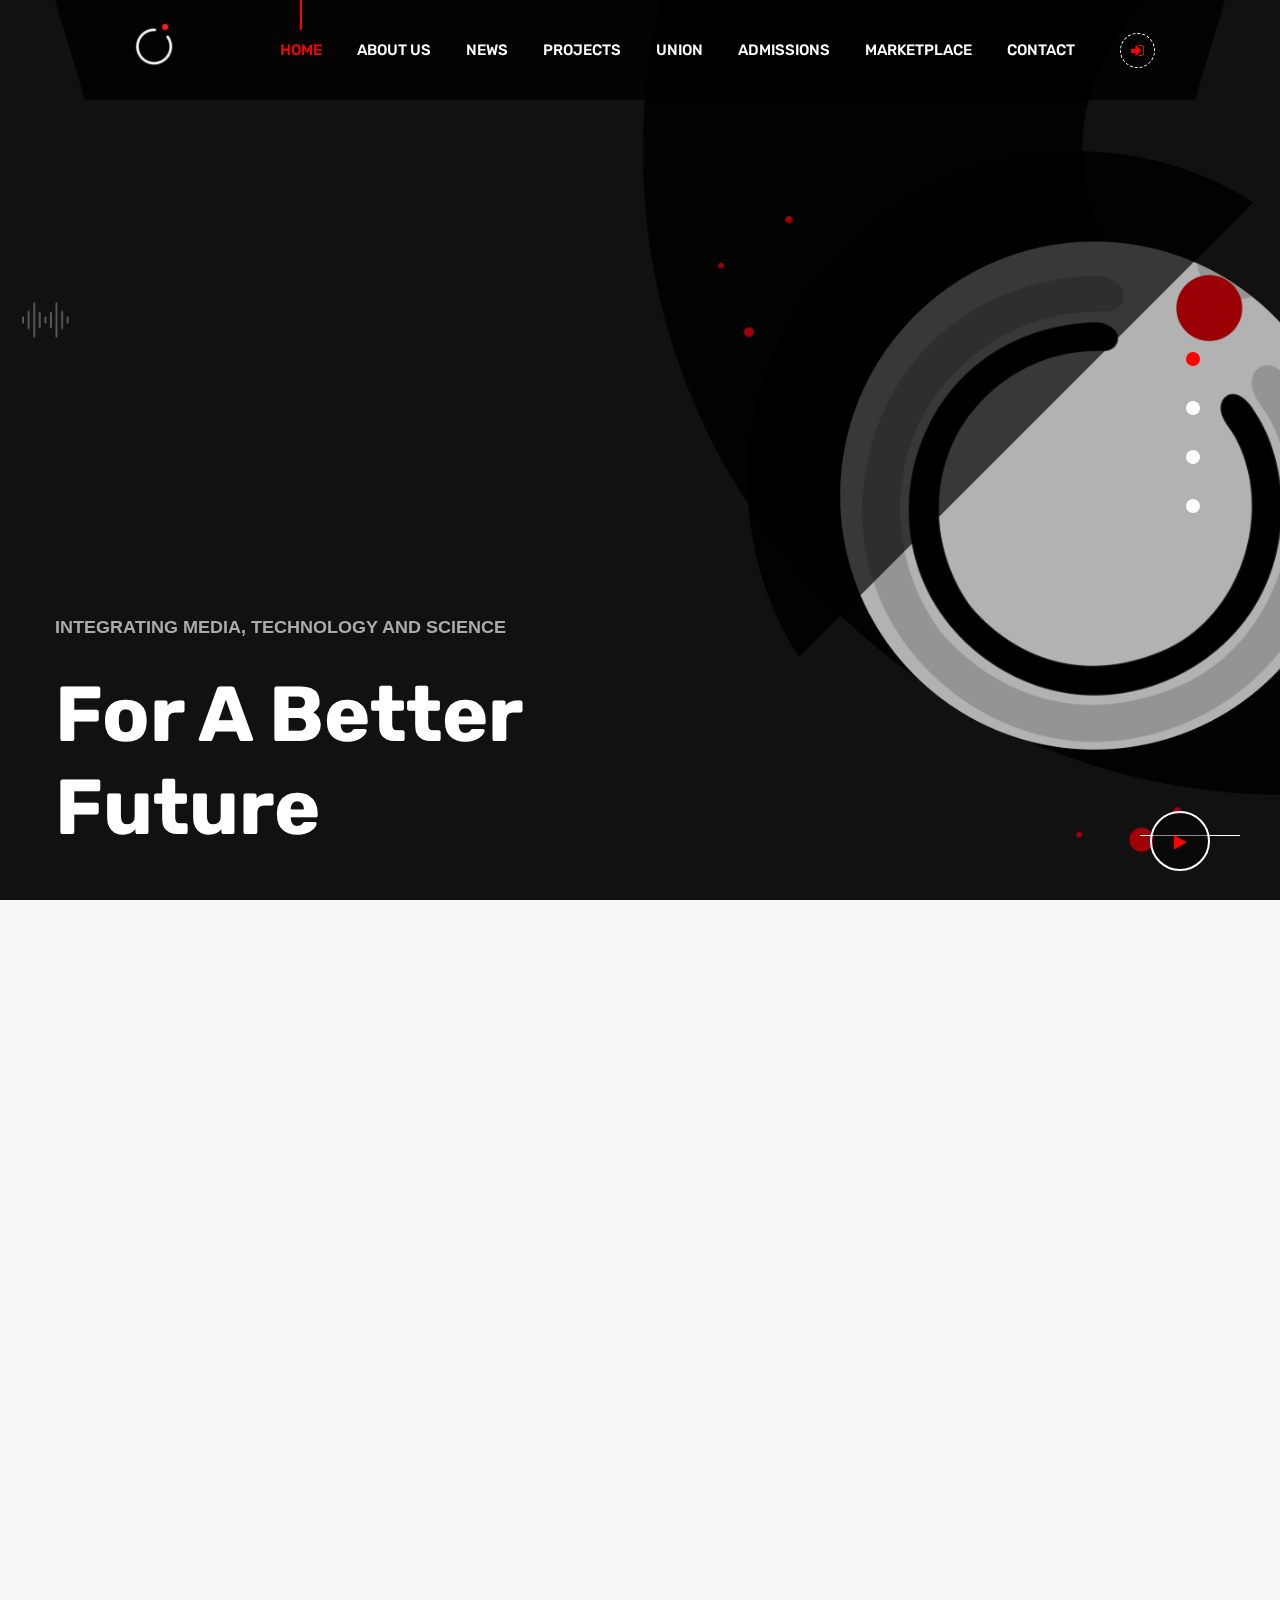
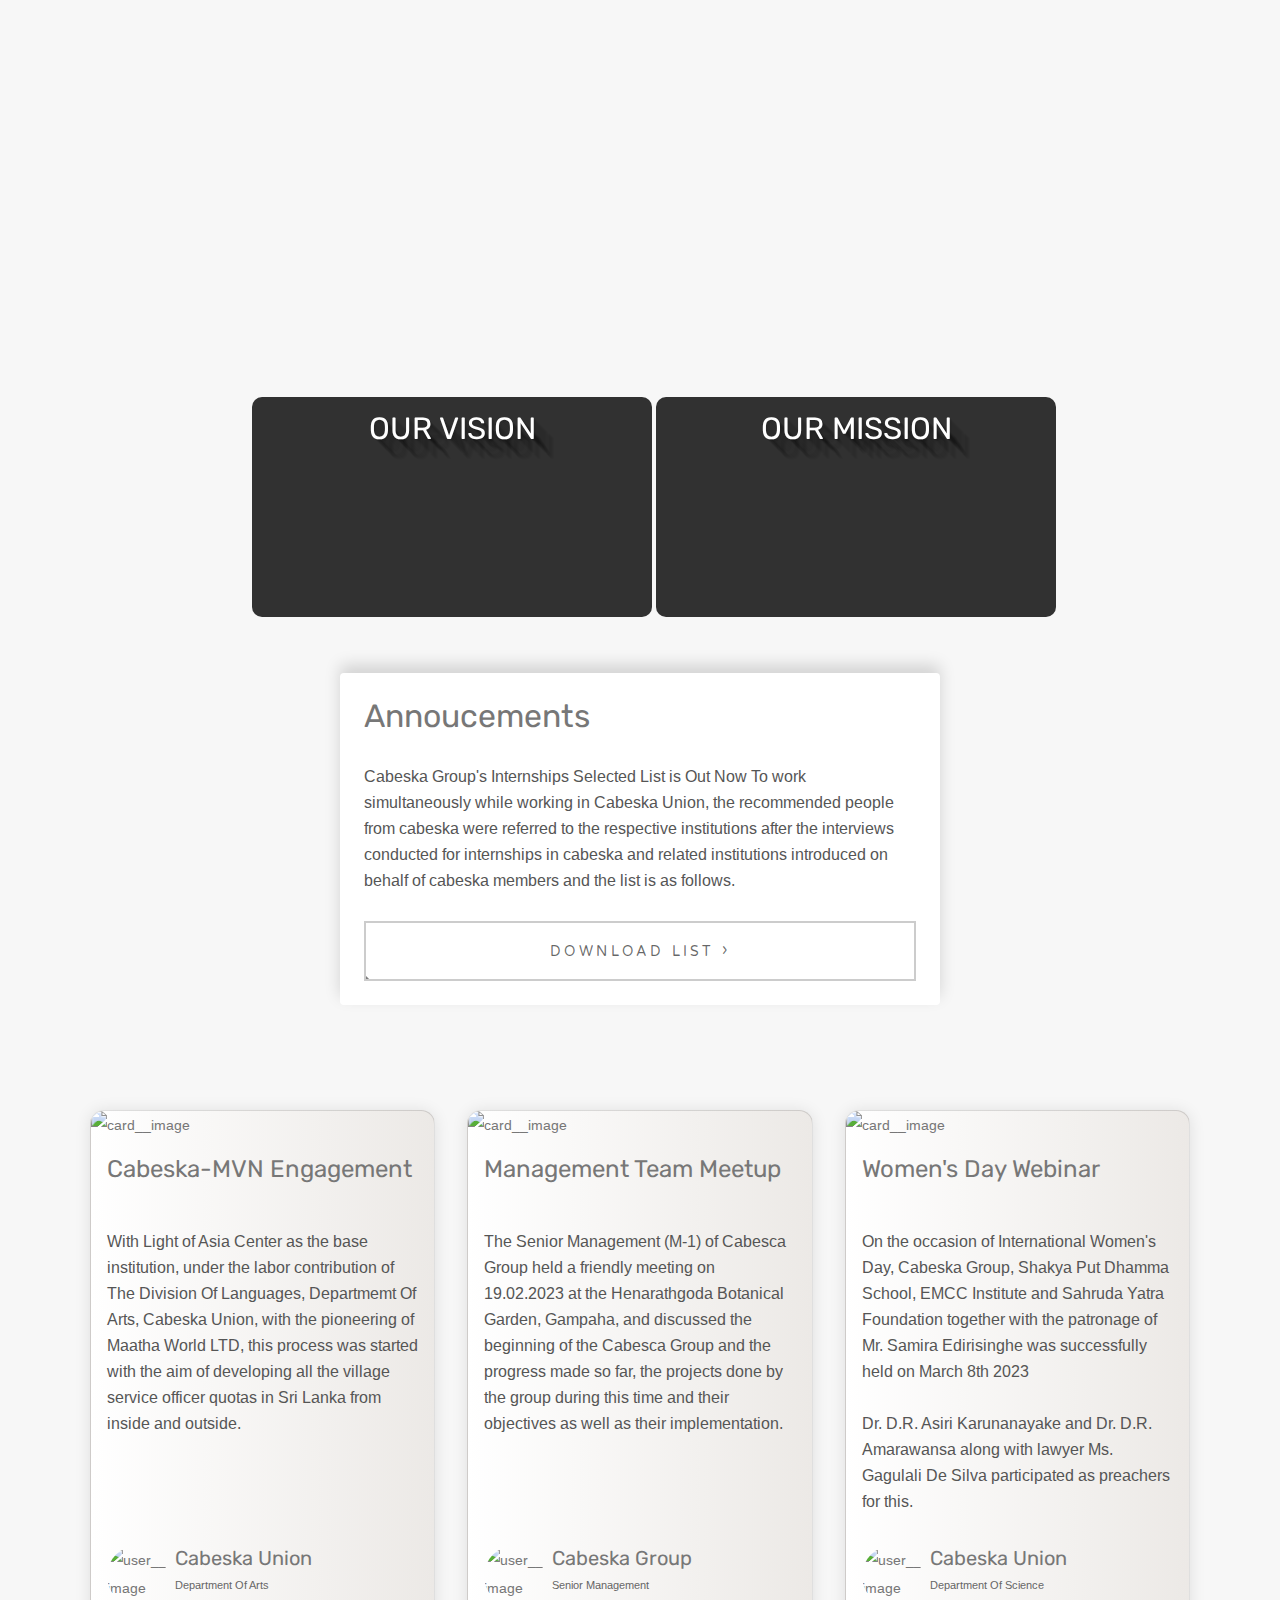
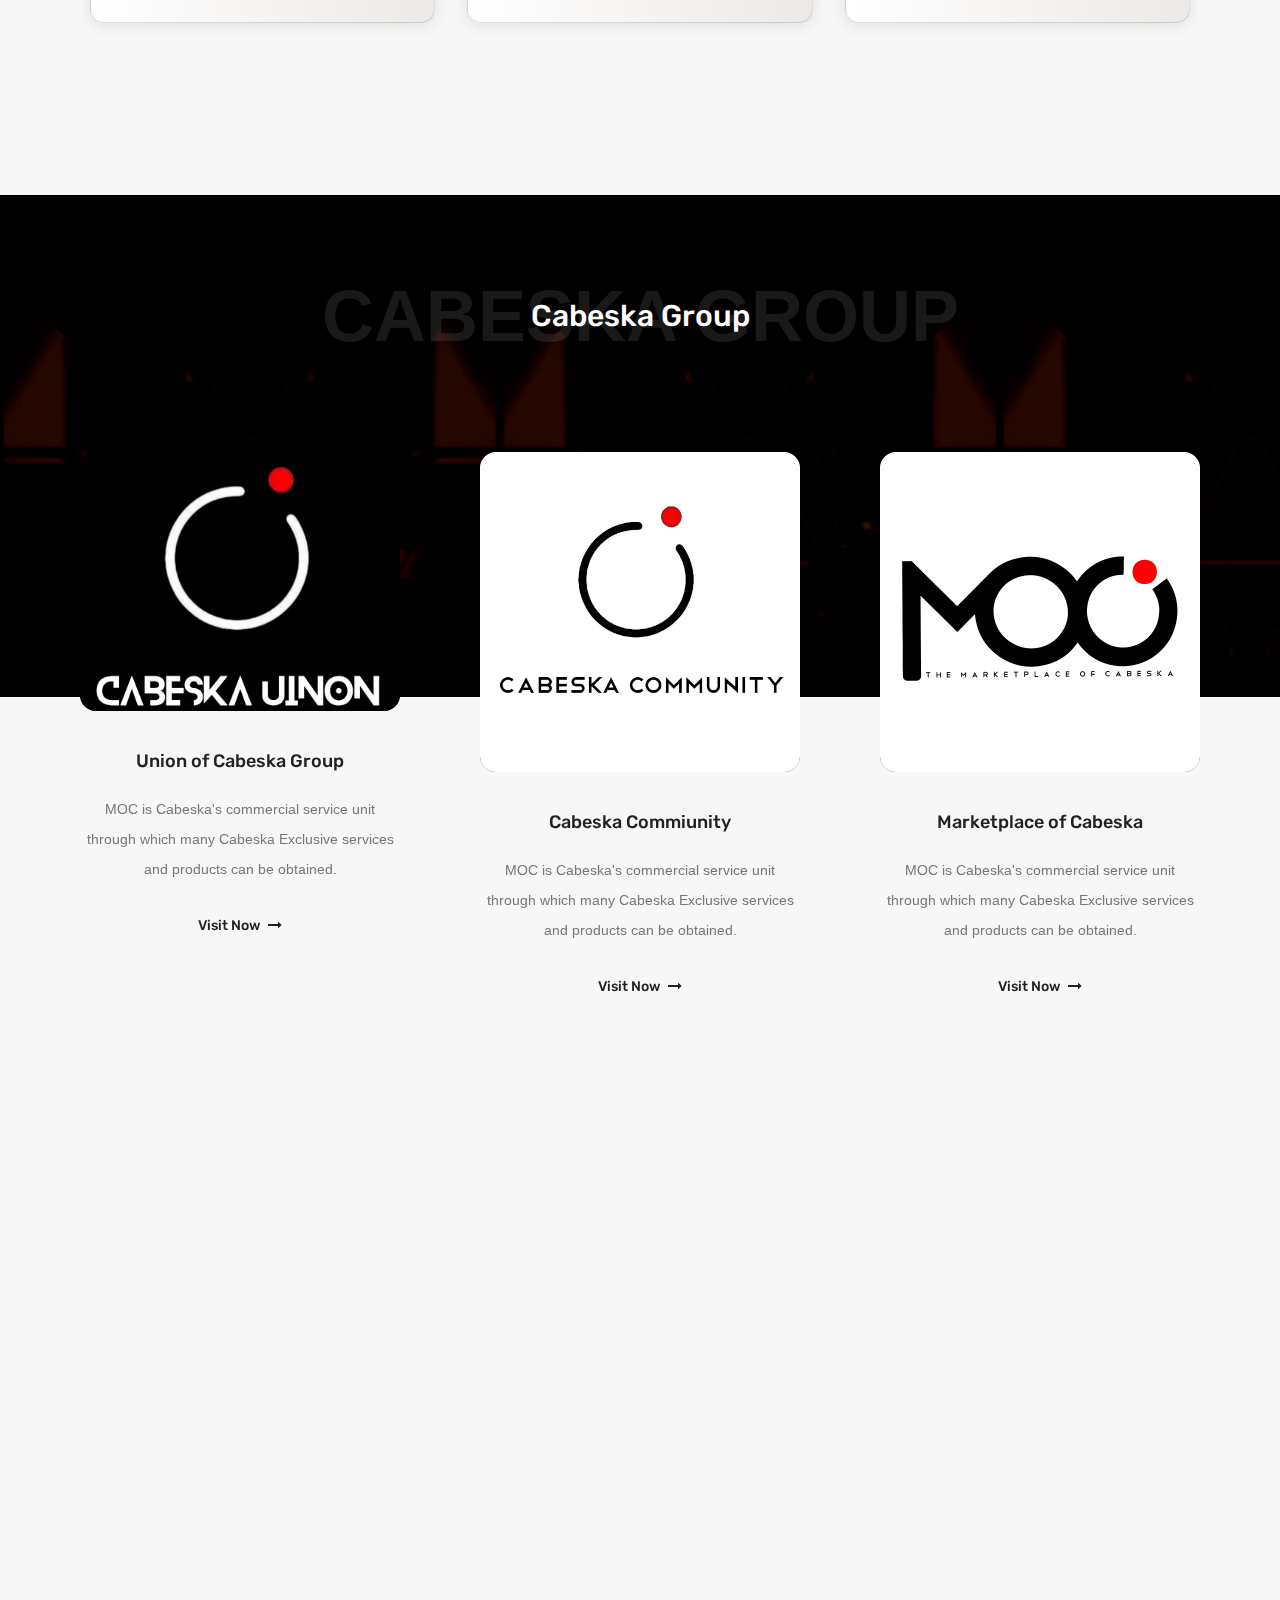
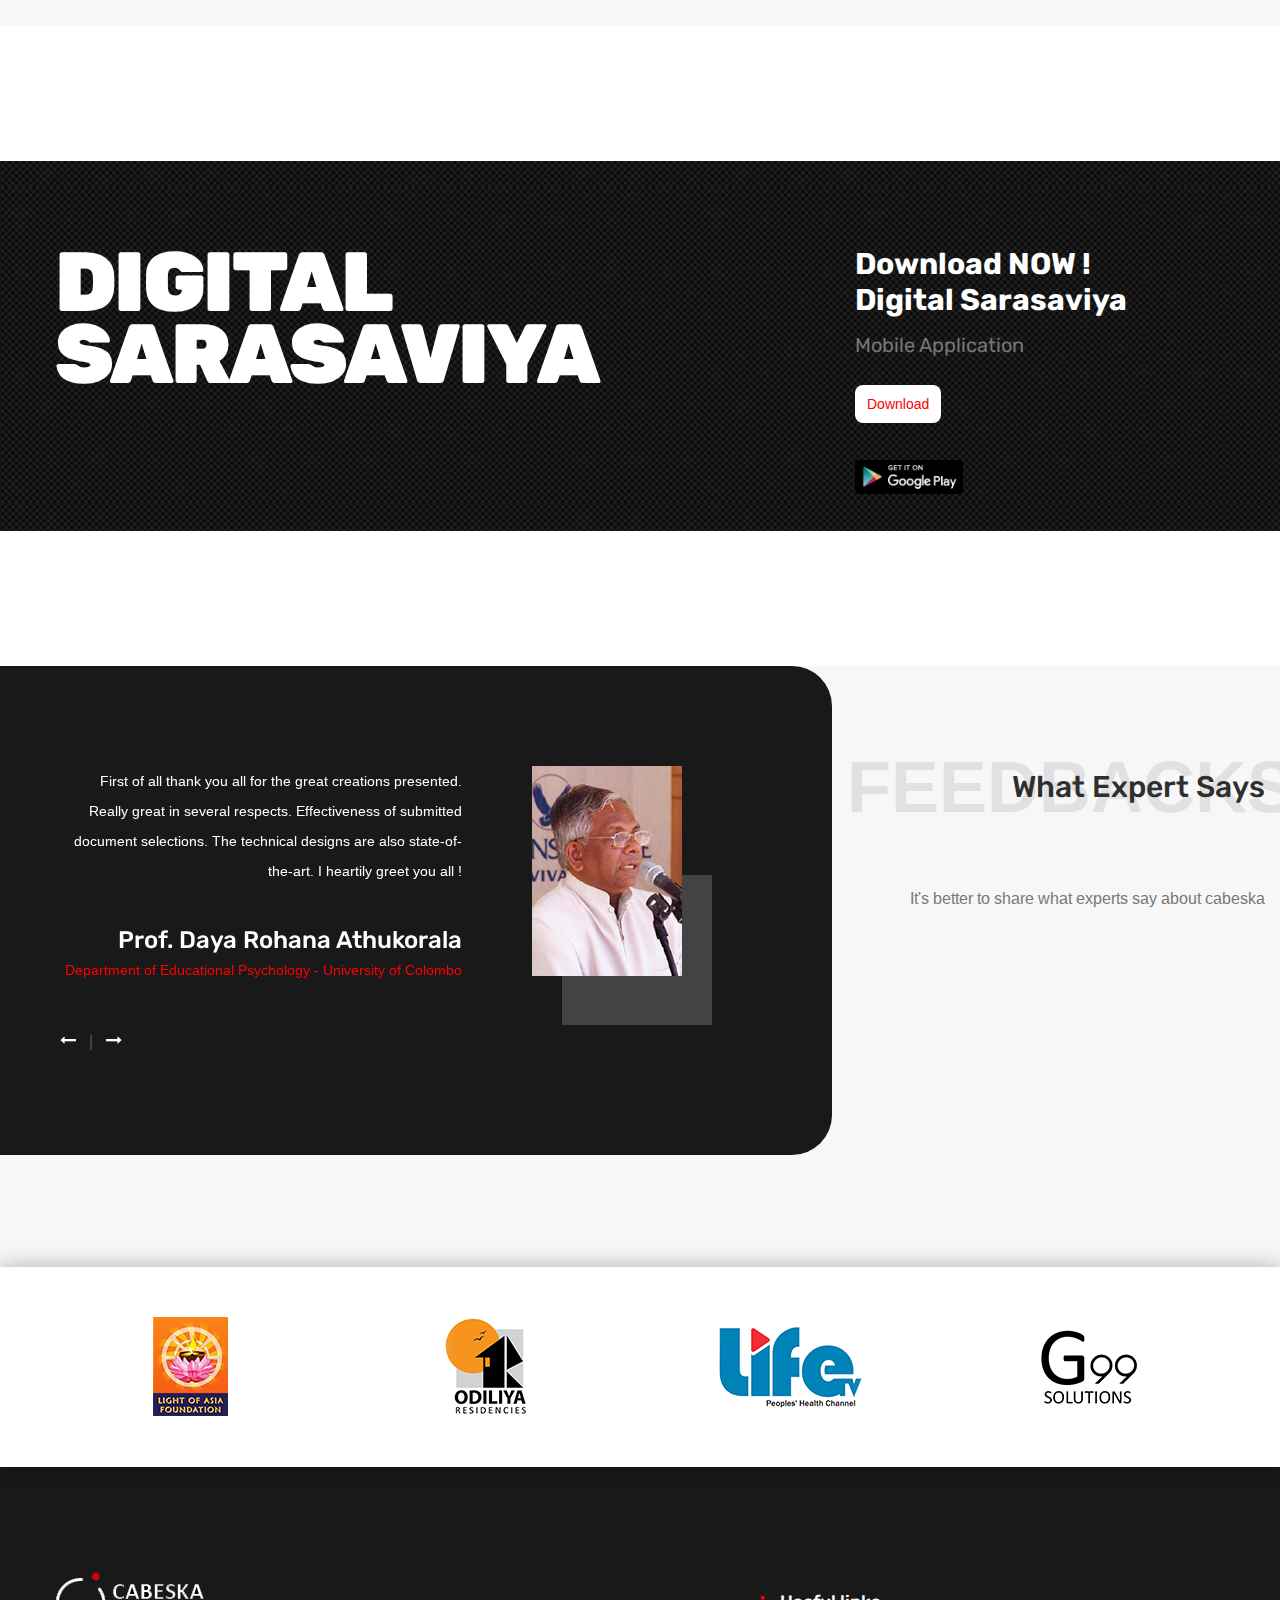
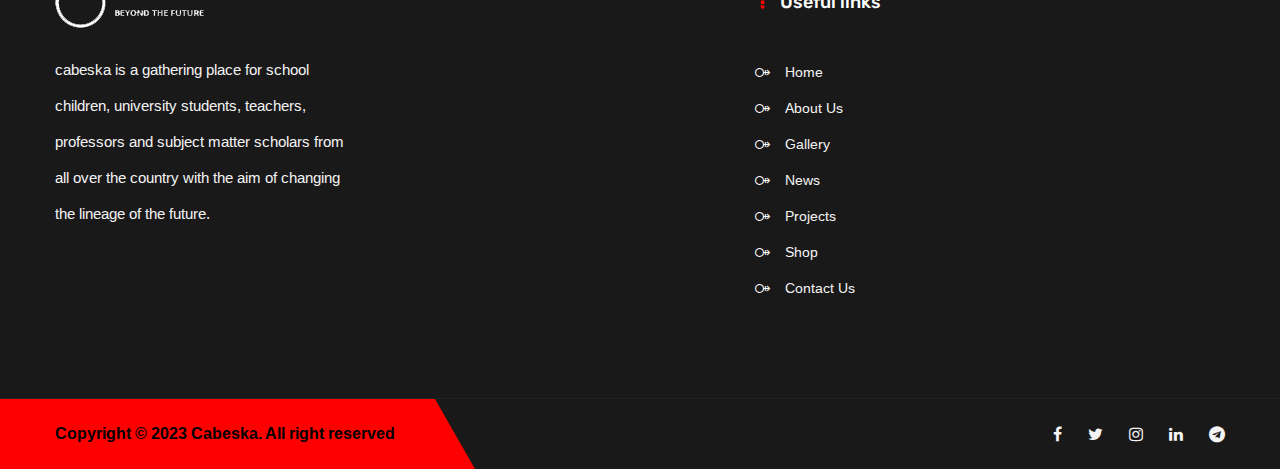
==== commit 50cda993: "web add" ====
--- a/index.html
+++ b/index.html
@@ -1,482 +1,792 @@
-<!doctype html>
+<!DOCTYPE html>
 <html lang="en">
-    <head>
-        <meta charset="utf-8">
-        <meta name="viewport" content="width=device-width, initial-scale=1">
-
-        <meta name="description" content="">
-        <meta name="author" content="">
-
-        <title>Nomad Force HTML Bootstrap 5 Template</title>
-
-        <!-- CSS FILES -->
-        <link rel="preconnect" href="https://fonts.googleapis.com">
-
-        <link rel="preconnect" href="https://fonts.gstatic.com" crossorigin>
+
+<head>
+    <meta charset="utf-8">
+    <title>CABESKA</title>
+    <link href="static/css/bootstrap.css" rel="stylesheet">
+    <link href="static/css/style.css" rel="stylesheet">
+    <link href="static/css/responsive.css" rel="stylesheet">
+    <link href="static/css/color-switcher-design.css" rel="stylesheet">
+    <link id="theme-color-file" href="static/css/cabeska.css" rel="stylesheet">
+    <link rel="shortcut icon" href="static/images/logo1.png">
+    <link rel="icon" href="static/static/images/logo1.png">
+    <meta http-equiv="X-UA-Compatible" content="IE=edge">
+    <meta name="viewport" content="width=device-width, initial-scale=1.0, maximum-scale=1.0, user-scalable=0">
+</head>
+
+<body>
+
+    <div class="page-wrapper">
+
+        <div class="preloader"></div>
+
+        <header class="main-header header-style-one">
+            <div class="auto-container">
+                <div class="header-lower">
+                    <div class="main-box clearfix">
+                        <div class="logo-box">
+                            <div class="logo"><a href="/"><img src="static/images/logo1.png" width="60px" height="60px"
+                                        alt="" title=""></a></div>
+                        </div>
+
+                        <div class="nav-outer clearfix">
+
+                            <nav class="main-menu navbar-expand-md ">
+                                <div class="navbar-header">
+
+                                    <button class="navbar-toggler" type="button" data-toggle="collapse"
+                                        data-target="#navbarSupportedContent" aria-controls="navbarSupportedContent"
+                                        aria-expanded="false" aria-label="Toggle navigation">
+                                        <span class="icon flaticon-menu-button"></span>
+                                    </button>
+                                </div>
+
+                                <div class="collapse navbar-collapse clearfix" id="navbarSupportedContent">
+                                    <ul class="navigation clearfix">
+                                        <li class="current dropdown"><a href="/">Home</a></li>
+                                        <li class="dropdown"><a href="about.html">About Us</a></li>
+                                        <li class="dropdown"><a href="news.html">News</a></li>
+                                        <li class="dropdown"><a href="projects.html">Projects</a></li>
+                                        <li class="dropdown"><a href="union.html">Union</a></li>
+                                        <li class="dropdown"><a href="admissions.html">Admissions</a></li>
+                                        <li class="dropdown"><a href="shop.html">Marketplace</a></li>
+                                        <li class="dropdown"><a href="contact.html">Contact</a></li>
+                                    </ul>
+                                </div>
+                            </nav>
+
+                            <div class="outer-box">
+                                <div class="search-box-outer">
+                                    <div class="dropdown">
+                                        <a href="login.html"><button class="search-box-btn dropdown-toggle"
+                                                type="button"><span class="fa fa-sign-in "></span></button></a>
+                                    </div>
+                                </div>
+                            </div>
+                        </div>
+                    </div>
+                </div>
+            </div>
+        </header>
+
+
+
+
+        <section class="banner-section-five full-screen">
+            <div class="banner-carousel owl-carousel owl-theme">
+
+                <div class="slide-item" style="background-image: url(static/images/M1.png);">
+                    <div class="auto-container">
+                        <div class="content-box">
+                            <span class="title">Integrating media, technology and science</span>
+                            <h2>For A Better </h2>
+                            <h2 class="titile1">Future<h2>
+                                    <div class="video-link">
+                                        <a href="static/videos/video.mp4" data-fancybox="gallery" data-caption=""><i
+                                                class="icon fa fa-play" aria-hidden="true"></i></a>
+                                    </div>
+                        </div>
+                    </div>
+                </div>
+
+                <div class="slide-item" style="background-image: url(static/images/M2.png);">
+                    <div class="auto-container">
+                        <div class="content-box">
+                            <span class="title">Emowering the modern world with technology</span>
+                            <h2>For Innovative World</h2>
+                            <div class="video-link">
+                                <a href="#" data-fancybox="gallery" data-caption=""><i class="icon fa fa-play"
+                                        aria-hidden="true"></i></a>
+                            </div>
+                        </div>
+                    </div>
+                </div>
+
+                <div class="slide-item" style="background-image: url(static/images/M3.png);">
+                    <div class="auto-container">
+                        <div class="content-box">
+                            <span class="title">Directing the youth towards a productive future</span>
+                            <h2>For Our Motherland</h2>
+                            <div class="video-link">
+                                <a href="#" data-fancybox="gallery" data-caption=""><i class="icon fa fa-play"
+                                        aria-hidden="true"></i></a>
+                            </div>
+                        </div>
+                    </div>
+                </div>
+
+                <div class="slide-item" style="background-image: url(static/images/h4.png);">
+                    <div class="auto-container">
+                        <div class="content-box">
+                            <span class="title">Exploring new dimensions by gathering youth</span>
+                            <h2>For A Revolutionary Change</h2>
+                            <div class="video-link">
+                                <a href="#" data-fancybox="gallery" data-caption=""><i class="icon fa fa-play"
+                                        aria-hidden="true"></i></a>
+                            </div>
+                        </div>
+                    </div>
+                </div>
+
+
+
+            </div>
+
+            <div class="social-links">
+                <ul class="social-icon-three">
+                    <li><a href="#"><i class="fa fa-google-plus"></i></a></li>
+                    <li><a href="#"><i class="fa fa-twitter"></i></a></li>
+                    <li><a href="#"><i class="fa fa-instagram"></i></a></li>
+                    <li><a href="#"><i class="fa fa-facebook"></i></a></li>
+                    <li><a href="#"><i class="fa fa-whatsapp"></i></a></li>
+                </ul>
+            </div>
+        </section>
+
+        <section class="about-section">
+            <div class="auto-container">
+                <div class="row no-gutters">
+
+                    <div class="image-column col-lg-6 col-md-12 col-sm-12">
+                        <div class="inner-column">
+                            <div class="title-box wow fadeInLeft" data-wow-delay='1200ms'>
+                                <h2>ABOUT <br> US</h2>
+                            </div>
+                            <div class="image-box">
+                                <figure class="alphabet-img wow fadeInRight"><img src="static/images/01.png" alt="">
+                                </figure><br><br><br><br>
+                                <figure class="image wow fadeInRight" data-wow-delay='600ms'><img
+                                        src="static/images/resource/main-bg.jpeg" alt="">
+                                    
+                                  
+                                
+                         
+                                </figure>
+                            </div>
+                        </div>
+                    </div>
+
+
+
+
+
+
+
+
+                    <div class="content-column col-lg-6 col-md-12 col-sm-12">
+                        <div class="inner-column wow fadeInLeft">
+                            <div class="content-box">
+                                <div class="title">
+                                    <h2>CABESKA GROUP</h2>
+                                </div>
+                                <div class="text">
+                                    Cabeska Group is a modernist multifaceted company comprised of Sri Lanka's youth
+                                    community.
+
+                                    Cabeska Group LTD has three sub-units namely Cabeska Union, MOC and Cabeska
+                                    Commiunity. Through each of these units, ultra-modernist innovation is carried out.
+                                    <br>
+                                    Cabeska Union is a youth group centered on 7 districts and projects are carried out
+                                    through its departments and divisions.
+                                    Cabeska Commiuinty is a collaborative online space for common projects that anyone
+                                    island-wide can participate in.
+                                    MOC or Marketplace of Cabeska operates in commercial form.
+
+                                </div>
+                                <div class="link-box"><a href="about.html" class="theme-btn btn-style-one">More About
+                                        Us</a></div>
+                            </div>
+                        </div>
+                    </div>
+                </div>
+            </div>
+        </section>
+
+
+
         
-        <link href="https://fonts.googleapis.com/css2?family=Noto+Sans+JP:wght@100;300;400;700;900&display=swap" rel="stylesheet">
-
-        <link href="css/bootstrap.min.css" rel="stylesheet">
-        <link href="css/bootstrap-icons.css" rel="stylesheet">
-
-        <link rel="stylesheet" href="css/magnific-popup.css">
-
-        <link href="css/aos.css" rel="stylesheet">
-
-        <link href="css/templatemo-nomad-force.css" rel="stylesheet">
-<!--
-
-TemplateMo 567 Nomad Force
-
-https://templatemo.com/tm-567-nomad-force
-
--->
-    </head>
-    
-    <body>
-    
-        <main>
-
-            <section class="hero" id="hero">
-                <div class="heroText">
-                    <h1 class="text-white mt-5 mb-lg-4" data-aos="zoom-in" data-aos-delay="800">
-                        Nomad Force
-                    </h1>
-
-                    <p class="text-secondary-white-color" data-aos="fade-up" data-aos-delay="1000">
-                        create a great video for your <strong class="custom-underline">website</strong>
-                    </p>
-                </div>
-
-                <div class="videoWrapper">
-                    <video autoplay="" loop="" muted="" class="custom-video" poster="videos/792bd98f3e617786c850493560e11c45.jpg">
-                        <source src="videos/814dc43e870597176cad645798825c03.mp4" type="video/mp4">
-
-                        Your browser does not support the video tag.
-                    </video>
-                </div>
-
-                <div class="overlay"></div>
-            </section>
-
-            <nav class="navbar navbar-expand-lg bg-light shadow-lg">
-                <div class="container">
-                    <a class="navbar-brand" href="index.html">
-                        <strong>Nomad Force</strong>
-                    </a>
-
-                    <button class="navbar-toggler" type="button" data-bs-toggle="collapse" data-bs-target="#navbarNav" aria-controls="navbarNav" aria-expanded="false" aria-label="Toggle navigation">
-                        <span class="navbar-toggler-icon"></span>
-                    </button>
-
-                    <div class="collapse navbar-collapse" id="navbarNav">
-                        <ul class="navbar-nav mx-auto">
-                            <li class="nav-item active">
-                                <a class="nav-link" href="#hero">Home</a>
-                            </li>
-
-                            <li class="nav-item">
-                                <a class="nav-link" href="#about">Our Studio</a>
-                            </li>
-
-                            <li class="nav-item">
-                                <a class="nav-link" href="#portfolio">Portfolio</a>
-                            </li>
-
-                            <li class="nav-item">
-                                <a class="nav-link" href="#news">News & Events</a>
-                            </li>
-
-                            <li class="nav-item">
-                                <a class="nav-link" href="#contact">Contact Us</a>
-                            </li>
-                        </ul>
-                    </div>
-                </div>
-            </nav>
-
-            <section class="section-padding pb-0" id="about">
-                <div class="container mb-5 pb-lg-5">
+
+
+
+
+
+        <div class="nmsection">
+            <div class="flip">
+                <div class="front"
+                    style="background-image: url(https://s3.envato.com/files/227206957/Sri%20Lanka%20Map%20Black%20590x332.jpg)">
+                    <h1 class="text-shadow">OUR VISION</hi>
+                </div>
+                <div class="back">
+                    <h2>OUR VISION</h2>
+                    <p>To become a paradise where all the
+                        people of Sri Lanka can move
+                        forward in any field of their choice,
+                        with all the technol
+                        ogy of the world,
+                        the culture of Sri Lanka embedded</p>
+                </div>
+            </div>
+            <div class="flip">
+                <div class="front"
+                    style="background-image: url(https://cdnb.artstation.com/p/assets/images/images/033/983/839/large/karthi-keyan-frame-9.jpg?1611086052)">
+                    <h1 class="text-shadow">OUR MISSION</hi>
+                </div>
+                <div class="back">
+                    <h2>OUR MISSION</h2>
+                    <p>To make every citizen born here a
+                        successful person in Sri Lanka through
+                        their talent and commitment for the
+                        future of Sri Lanka</p>
+                </div>
+            </div>
+
+        </div>
+
+    </div>
+
+<br>
+
+    <div class="Acard">
+        <h2>Annoucements</h2> <br>
+        <p> 
+            Cabeska Group's Internships Selected List is Out Now
+            
+            To work simultaneously while working in Cabeska Union, the recommended people from cabeska were referred to the respective institutions after the interviews conducted for internships in cabeska and related institutions introduced on behalf of cabeska members and the list is as follows.</p>
+    <br>
+    <link href='https://fonts.googleapis.com/css?family=Varela+Round' rel='stylesheet' type='text/css'>
+
+    <div class="Abutton">
+        <a href="https://i.ibb.co/Hd3jrcs/cbs.jpg">
+            Download List
+            <span class="shift">›</span>
+        </a>
+        <div class="mask"></div>
+    </div>
+    </div>
+    <br>
+
+    <div class="nsection"></div>
+    <div class="container">
+        <div class="card">
+            <div class="card__header">
+                <img src="https://i.ibb.co/3CGLtBh/DSC-1297.jpg" alt="card__image" class="card__image" width="600">
+            </div>
+            <div class="card__body">
+                <h4>Cabeska-MVN Engagement</h4><br>
+                <p>With Light of Asia Center as the base institution, under the labor contribution of The Division Of
+                    Languages, Departmemt Of Arts, Cabeska Union, with the pioneering of Maatha World LTD, this process
+                    was started with the aim of developing all the village service officer quotas in Sri Lanka from
+                    inside and outside. <br></p>
+            </div>
+            <div class="card__footer">
+                <div class="user">
+                    <img src="https://yt3.googleusercontent.com/smxIPU6wZ03zNgUXUi7cR2hTHM0C5xZ5HXTZ729X1BjjSC2wls-epC12X-iDt-Fyh4RKLxhy=s900-c-k-c0x00ffffff-no-rj"
+                        width="60px" height="60px" alt="user__image" class="user__image">
+                    <div class="user__info">
+                        <h5>Cabeska Union</h5>
+                        <small>Department Of Arts</small>
+                    </div>
+                </div>
+            </div>
+        </div>
+        <div class="card">
+            <div class="card__header">
+                <img src="https://i.ibb.co/G3hBPv6/DSC-0294.jpg" alt="card__image" class="card__image" width="600">
+            </div>
+            <div class="card__body">
+                <h4>Management Team Meetup</h4><br>
+                <p>The Senior Management (M-1) of Cabesca Group held a friendly meeting on 19.02.2023 at the
+                    Henarathgoda Botanical Garden, Gampaha, and discussed the beginning of the Cabesca Group and the
+                    progress made so far, the projects done by the group during this time and their objectives as well
+                    as their implementation. </p>
+            </div>
+            <div class="card__footer">
+                <div class="user">
+                    <img src="https://yt3.googleusercontent.com/smxIPU6wZ03zNgUXUi7cR2hTHM0C5xZ5HXTZ729X1BjjSC2wls-epC12X-iDt-Fyh4RKLxhy=s900-c-k-c0x00ffffff-no-rj"
+                        width="60px" height="60px" alt="user__image" class="user__image">
+                    <div class="user__info">
+                        <h5>Cabeska Group</h5>
+                        <small>Senior Management</small>
+
+                    </div>
+                </div>
+            </div>
+        </div>
+        <div class="card">
+            <div class="card__header">
+                <img src="https://i.ibb.co/Fq3gPmX/Whats-App-Image-2023-02-03-at-11-52-44-AM.jpg" alt="card__image"
+                    class="card__image" width="600">
+            </div>
+            <div class="card__body">
+                <h4>Women's Day Webinar</h4><br>
+                <p>On the occasion of International Women's Day,
+                    Cabeska Group, Shakya Put Dhamma School, EMCC Institute and Sahruda Yatra Foundation together with
+                    the patronage of Mr. Samira Edirisinghe was successfully held on March 8th 2023<br><br> Dr. D.R.
+                    Asiri Karunanayake and Dr. D.R. Amarawansa along with lawyer Ms. Gagulali De Silva participated as
+                    preachers for this.</p>
+            </div>
+            <div class="card__footer">
+                <div class="user">
+                    <img src="https://yt3.googleusercontent.com/smxIPU6wZ03zNgUXUi7cR2hTHM0C5xZ5HXTZ729X1BjjSC2wls-epC12X-iDt-Fyh4RKLxhy=s900-c-k-c0x00ffffff-no-rj"
+                        width="60px" height="60px" alt="user__image" class="user__image">
+                    <div class="user__info">
+                        <h5>Cabeska Union</h5>
+                        <small>Department Of Science</small>
+                    </div>
+                </div>
+            </div>
+        </div>
+    </div>
+
+
+
+
+
+
+
+
+
+    <br><br><br><br><br>
+
+    <section class="services-section">
+        <div class="upper-box" style="background-image: url(static/images/bg.gif);">
+            <div class="auto-container">
+                <div class="sec-title text-center light">
+                    <span class="float-text">Cabeska Group</span>
+                    <h2>Cabeska Group</h2>
+                </div>
+            </div>
+        </div>
+
+
+
+        <div class="services-box">
+            <div class="auto-container">
+                <div class="services-carousel owl-carousel owl-theme">
+
+
+
+                    <div class="service-block">
+                        <div class="inner-box">
+                            <div class="image-box">
+                                <figure class="image"><a href="#"><img src="static/images/CU.jpg" alt=""></a>
+                                </figure>
+                            </div>
+                            <div class="lower-content">
+                                <h3><a href="shop.html">Union of Cabeska Group</a></h3>
+                                <div class="text">MOC is Cabeska's commercial service unit through which many
+                                    Cabeska Exclusive services and products can be obtained.</div>
+                                <div class="link-box">
+                                    <a href="union.html">Visit Now <i class="fa fa-long-arrow-right"></i></a>
+                                </div>
+                            </div>
+                        </div>
+                    </div>
+
+
+
+                    <div class="service-block">
+                        <div class="inner-box">
+                            <div class="image-box">
+                                <figure class="image"><a href="community.html"><img src="static/images/CC.jpg" alt=""></a>
+                                </figure>
+                                
+                            </div>
+                            <div class="lower-content">
+                                <h3><a href="community.html">Cabeska Commiunity</a></h3>
+                                <div class="text">MOC is Cabeska's commercial service unit through which many
+                                    Cabeska Exclusive services and products can be obtained.</div>
+                                <div class="link-box">
+                                    <a href="https://chat.whatsapp.com/HHyc5KrP4Cc1NBdU1KA9Ls">Visit Now <i class="fa fa-long-arrow-right"></i></a>
+                                </div>
+                            </div>
+                        </div>
+                    </div>
+
+
+
+
+
+                    <div class="service-block">
+                        <div class="inner-box">
+                            <div class="image-box">
+                                <figure class="image"><a href="shop.html"><img src="static/images/MOC.jpeg" alt=""></a>
+                                </figure>
+                            </div>
+                            <div class="lower-content">
+                                <h3><a href="shop.html">Marketplace of Cabeska</a></h3>
+                                <div class="text">MOC is Cabeska's commercial service unit through which many
+                                    Cabeska Exclusive services and products can be obtained.</div>
+                                <div class="link-box">
+                                    <a href="shop.html">Visit Now <i class="fa fa-long-arrow-right"></i></a>
+                                </div>
+                            </div>
+                        </div>
+                    </div>
+
+
+
+
+
+
+
+
+
+                </div>
+            </div>
+        </div>
+
+
+        <section class="fun-fact-section">
+            <div class="outer-box" style="background-image: url(static/images/bggg.gif);">
+                <div class="auto-container">
+                    <div class="fact-counter">
+                        <div class="row">
+
+                            <div class="counter-column col-lg-3 col-md-6 col-sm-12 wow fadeInUp">
+                                <div class="count-box">
+                                    <div class="count"><span class="count-text" data-speed="5000"
+                                            data-stop="200">200</span>+</div>
+                                    <h4 class="counter-title">Islandwide<br>Members</h4>
+                                </div>
+                            </div>
+
+                            <div class="counter-column col-lg-3 col-md-6 col-sm-12 wow fadeInUp" data-wow-delay="400ms">
+                                <div class="count-box">
+                                    <div class="count"><span class="count-text" data-speed="5000"
+                                            data-stop="15">0</span>K</div>
+                                    <h4 class="counter-title">WorldWide<br>Community</h4>
+                                </div>
+                            </div>
+
+                            <div class="counter-column col-lg-3 col-md-6 col-sm-12 wow fadeInUp" data-wow-delay="800ms">
+                                <div class="count-box">
+                                    <div class="count"><span class="count-text" data-speed="5000"
+                                            data-stop="7">7</span>+</div>
+                                    <h4 class="counter-title">District<br>Branches</h4>
+                                </div>
+                            </div>
+
+                            <div class="counter-column col-lg-3 col-md-6 col-sm-12 wow fadeInUp"
+                                data-wow-delay="1200ms">
+                                <div class="count-box">
+                                    <div class="count"><span class="count-text" data-speed="5000"
+                                            data-stop="10">20</span>+</div>
+                                    <h4 class="counter-title">Successful<br>Projects</h4>
+                                </div>
+                            </div>
+
+                        </div>
+                    </div>
+                </div>
+            </div>
+        </section>
+
+    </section>
+
+    <section class="app-section">
+        <div class="outer-box">
+            <div class="auto-container">
+                <div class="row">
+
+                    <div class="title-column col-lg-4 col-md-12 col-sm-12">
+                        <div class="inner-column">
+                            <h1>DIGITAL<br>SARASAVIYA</h1>
+                        </div>
+                    </div>
+
+                    <div class="image-column col-lg-4 col-md-12 col-sm-12">
+                        <div class="inner-column">
+                            <div class="image-box wow zoomInLeft">
+                                <figure class="image"><img src="static/images/mobile-app.png" alt=""></figure>
+                            </div>
+                        </div>
+                    </div>
+
+                    <div class="content-column col-lg-4 col-md-12 col-sm-12">
+                        <div class="inner-column">
+                            <h3>Download NOW !<br> Digital Sarasaviya </h3>
+                            <h5>Mobile Application</h5>
+                            <br>
+                            <button class="button-11" role="button"> <a
+                                    href="https://play.google.com/store/apps/details?id=com.youtech.win.digitalsarasaviya&gl=US&pli=1">Download</a>
+                            </button>
+                            <div class="gplay"><img src="static/images/gplay.png" alt=""></div>
+                        </div>
+                    </div>
+                </div>
+            </div>
+        </div>
+
+        <section class="testimonial-section">
+            <div class="outer-container clearfix">
+                <div class="title-column clearfix">
+                    <div class="inner-column">
+                        <div class="sec-title">
+                            <span class="float-text">Feedbacks</span>
+                            <h2>What Expert Says</h2>
+                        </div>
+                        <div class="text">It's better to share what experts say about cabeska</div>
+                    </div>
+                </div>
+
+                <div class="testimonial-column clearfix" style="background-image: url(images/background/4.jpg);">
+                    <div class="inner-column">
+                        <div class="testimonial-carousel owl-carousel owl-theme">
+
+                            <div class="testimonial-block">
+                                <div class="inner-box">
+                                    <div class="image-box"><img src="static/images/feedbacks/2.jpg"
+                                            alt="Dr. Jayantha Pathirana"></div>
+                                    <div class="text">First of all thank you all for the great creations presented.
+                                        Really great in several respects. Effectiveness of submitted document
+                                        selections. The technical designs are also state-of-the-art. I heartily
+                                        greet you all !</div>
+                                    <div class="info-box">
+                                        <h4 class="name">Prof. Daya Rohana Athukorala</h4>
+                                        <span class="designation">Department of Educational Psychology - University of Colombo</span>
+                                    </div>
+                                </div>
+                            </div>
+
+                            <div class="testimonial-block">
+                                <div class="inner-box">
+                                    <div class="image-box"><img src="static/images/feedbacks/1.jpg"
+                                            alt="Dr. Jayantha Pathirana"></div>
+                                    <div class="text">Young blood with innovations and creativity could do wonders
+                                        and would easily find solutions and remedies for the burning issues faced by
+                                        the public at large today.</div>
+                                    <div class="info-box">
+                                        <h4 class="name">Dr. Jayantha Pathirana</h4>
+                                        <span class="designation">Former President of United Nation's Experts Commission</span>
+                                    </div>
+                                </div>
+                            </div>
+
+                            <div class="testimonial-block">
+                                <div class="inner-box">
+                                    <div class="image-box"><img src="static/images/feedbacks/3.jpg"
+                                            alt="Mr. Nuwan Priyadharshana                                            "></div>
+                                    <div class="text">As I reflect upon my experience with Cabeska Group, my mind wanders to a wondrous world of young and talented students who embody the spirit of innovation and transformation. They are the dreamers, the doers, and the visionaries, who have set their sights on nothing less than </div>
+                                    <div class="info-box">
+                                        <h4 class="name">Mr. Nuwan Priyadharshana                                        </h4>
+                                        <span class="designation">CEO of Light Of Asia Centre Baththaramulla</span>
+                                    </div>
+                                </div>
+                            </div>
+
+                        </div>
+                    </div>
+                </div>
+            </div>
+        </section>
+
+        <br><br><br><br>
+
+
+        <section class="clients-section">
+            <div class="inner-container">
+                <div class="sponsors-outer">
+                    <ul class="sponsors-carousel owl-carousel owl-theme">
+                        <li class="slide-item">
+                            <figure class="image-box"><a href="#"><img src="static/images/clients/1.png" width="150px"
+                                        height="150px" alt=""></a></figure>
+                        </li>
+                        <li class="slide-item">
+                            <figure class="image-box"><a href="#"><img src="static/images/clients/2.png" width="150px"
+                                        height="150px" alt=""></a></figure>
+                        </li>
+                        <li class="slide-item">
+                            <figure class="image-box"><a href="#"><img src="static/images/clients/3.png" width="150px"
+                                        height="150px" alt=""></a></figure>
+                        </li>
+                        <li class="slide-item">
+                            <figure class="image-box"><a href="#"><img src="static/images/clients/4.png" width="150px"
+                                        height="150px" alt=""></a></figure>
+                        </li>
+                        <li class="slide-item">
+                            <figure class="image-box"><a href="#"><img src="static/images/clients/5.png" width="150px"
+                                        height="150px" alt=""></a></figure>
+                        </li>
+                        <li class="slide-item">
+                            <figure class="image-box"><a href="#"><img src="static/images/clients/6.png" width="150px"
+                                        height="150px" alt=""></a></figure>
+                        </li>
+                        <li class="slide-item">
+                            <figure class="image-box"><a href="#"><img src="static/images/clients/2.png" width="150px"
+                                        height="150px" alt=""></a></figure>
+                        </li>
+                        <li class="slide-item">
+                            <figure class="image-box"><a href="#"><img src="static/images/clients/3.png" width="150px"
+                                        height="150px" alt=""></a></figure>
+                        </li>
+                        <li class="slide-item">
+                            <figure class="image-box"><a href="#"><img src="static/images/clients/4.png" width="150px"
+                                        height="150px" alt=""></a></figure>
+                        </li>
+                        <li class="slide-item">
+                            <figure class="image-box"><a href="#"><img src="static/images/clients/5.png" width="150px"
+                                        height="150px" alt=""></a></figure>
+                        </li>
+                        <li class="slide-item">
+                            <figure class="image-box"><a href="#"><img src="static/images/clients/6.png" width="150px"
+                                        height="150px" alt=""></a></figure>
+                        </li>
+
+                    </ul>
+                </div>
+            </div>
+        </section>
+
+        <footer class="main-footer" style="background-image: url(static/images/background/5.jpg);">
+            <div class="auto-container">
+
+                <div class="widgets-section">
                     <div class="row">
-                        <div class="col-12">
-                            <h2 class="mb-3" data-aos="fade-up">Let us create...</h2>
-                        </div>
-
-                        <div class="col-lg-6 col-12 mt-3 mb-lg-5">
-                            <p class="me-4" data-aos="fade-up" data-aos-delay="300">You may contribute <a rel="nofollow" href="http://paypal.me/templatemo" target="_blank">a small amount</a> via PayPal if <a rel="nofollow" href="https://templatemo.com/tm-567-nomad-force" target="_parent">Nomad Force Template</a> is useful for you. This will absolutely help us to keep creating better CSS templates for you. <br><br>We provide you 100% free templates on TemplateMo website. Images are provided by FreePik and Unsplash websites.</p>
-                        </div>
-
-                        <div class="col-lg-6 col-12 mt-lg-3 mb-lg-5">
-                            <p data-aos="fade-up" data-aos-delay="500">This Bootstrap 5 layout is free to use for your business. You are allowed to edit it in any way you like. However, please do not redistribute this template ZIP file for a template download purpose on any other website such as Free CSS collections.</p>
-                        </div>
-
-                    </div>
-                </div>
-
-                <div class="container-fluid">
-                    <div class="row">
-                        <div class="col-lg-3 col-12 p-0">      
-                            <img src="images/elena-rabkina-eVVzwsNhNf4-unsplash.jpg" class="img-fluid about-image" alt="">
-                        </div>
-
-                        <div class="col-lg-3 col-12 bg-dark">  
-                            <div class="d-flex flex-column flex-wrap justify-content-center h-100 py-5 px-4 pt-lg-4 pb-lg-0">
-                                <h3 class="text-white mb-3" data-aos="fade-up">We’re - idealists and strategic thinkers.</h3>
-
-                                <p class="text-secondary-white-color" data-aos="fade-up">Over six years in the video business</p>
-
-                                <div class="mt-3 custom-links">
-                                    
-                                    <a href="#news" class="text-white custom-link" data-aos="zoom-in" data-aos-delay="100">Read News & Events</a>
-
-                                    <a href="#contact" class="text-white custom-link" data-aos="zoom-in" data-aos-delay="300">Work with Us</a>
-                                </div>
-
-                            </div>
-                        </div>
-
-                        <div class="col-lg-6 col-12 p-0">  
-                            <section id="myCarousel" class="carousel slide carousel-fade" data-bs-ride="carousel">
-                                <div class="carousel-inner">
-                                    <div class="carousel-item active">
-                                        <img src="images/people/studio-shot-beautiful-happy-retired-caucasian-female-with-pixie-hairdo-crossing-arms-her-chest-having-confident-look-smiling-broadly.jpg" class="img-fluid team-image" alt="">
-
-                                        <div class="team-thumb bg-warning">
-                                            <h3 class="text-white mb-0">Susane R.</h3>
-
-                                            <p class="text-secondary-white-color mb-0">Founding Partner</p>
+
+                        <div class="big-column col-xl-7 col-lg-12 col-md-12 col-sm-12">
+                            <div class="row">
+
+                                <div class="footer-column col-xl-6 col-lg-6 col-md-6 col-sm-12">
+                                    <div class="footer-widget about-widget">
+                                        <div class="footer-logo">
+                                            <figure>
+                                                <a href="/.html"><img src="static/images/footer-logo.png" alt=""></a>
+                                            </figure>
+                                        </div>
+                                        <div class="widget-content">
+                                            <div class="text">cabeska is a gathering place for school children,
+                                                university students, teachers, professors and subject matter
+                                                scholars from all over the country with the aim of changing the
+                                                lineage of the future.</div>
                                         </div>
                                     </div>
-
-                                    <div class="carousel-item">
-                                        <img src="images/people/project-leder-with-disabilities-looking-front-sitting-immobilized-wheelchair-business-office-room.jpg" class="img-fluid team-image" alt="">
-
-                                        <div class="team-thumb bg-primary">
-                                            <h3 class="text-white mb-0">Morgan S.</h3>
-
-                                            <p class="text-secondary-white-color mb-0">CEO & Investor</p>
+                                </div>
+
+                            </div>
+                        </div>
+
+                        <div class="big-column col-xl-5 col-lg-12 col-md-12 col-sm-12">
+                            <div class="row clearfix">
+
+                                <div class="footer-column col-xl-5 col-lg-6 col-md-6 col-sm-12">
+                                    <div class="footer-widget links-widget">
+                                        <h2 class="widget-title">Useful links</h2>
+                                        <div class="widget-content">
+                                            <ul class="list">
+                                                <li><a href="/">Home</a></li>
+                                                <li><a href="about">About Us</a></li>
+                                                <li><a href="gallery">Gallery</a></li>
+                                                <li><a href="news">News</a></li>
+                                                <li><a href="projects">Projects</a></li>
+                                                <li><a href="shop">Shop</a></li>
+                                                <li><a href="contact">Contact Us</a></li>
+                                            </ul>
                                         </div>
                                     </div>
-
-                                    <div class="carousel-item">
-                                        <img src="images/people/asia-business-woman-feeling-happy-smiling-looking-camera-while-relax-home-office.jpg" class="img-fluid team-image" alt="">
-
-                                        <div class="team-thumb bg-success">
-                                            <h3 class="text-white mb-0">Naomi W.</h3>
-
-                                            <p class="text-secondary-white-color mb-0">Art Director</p>
-                                        </div>
-                                    </div>
-
-                                    <div class="carousel-item">
-                                        <img src="images/people/happy-african-american-professional-manager-smiling-looking-camera-headshot-portrait.jpg" class="img-fluid team-image" alt="">
-
-                                        <div class="team-thumb bg-info">
-                                            <h3 class="text-white mb-0">Robinson H.</h3>
-
-                                            <p class="text-secondary-white-color mb-0">Sales & Marketing</p>
-                                        </div>
-                                    </div>
-
-                                    <div class="carousel-item">
-                                        <img src="images/people/working-business-lady.jpg" class="img-fluid team-image" alt="">
-
-                                        <div class="team-thumb bg-danger">
-                                            <h3 class="text-white mb-0">Jane M.</h3>
-
-                                            <p class="text-secondary-white-color mb-0">Project Management</p>
-                                        </div>
-                                    </div>
-                                </div>
-
-                                <button class="carousel-control-prev" type="button" data-bs-target="#myCarousel" data-bs-slide="prev">
-                                      <span class="carousel-control-prev-icon" aria-hidden="true"></span>
-
-                                      <span class="visually-hidden">Previous</span>
-                                </button>
-
-                                <button class="carousel-control-next" type="button" data-bs-target="#myCarousel" data-bs-slide="next">
-                                      <span class="carousel-control-next-icon" aria-hidden="true"></span>
-
-                                      <span class="visually-hidden">Next</span>
-                                </button>
-                            </section>
-
-                        </div>
-                    </div>
-                </div>
-            </section>
-
-            <section class="section-padding" id="portfolio">
-                <div class="container">
-                    <div class="row">
-
-                        <div class="col-12">
-                            <h2 class="mb-5 text-center" data-aos="fade-up">Portfolio</h2>
-                        </div>
-
-                        <div class="col-lg-6 col-12">
-                            <div class="portfolio-thumb mb-5" data-aos="fade-up">
-                                <a href="images/portfolio/visuals-Y4qzW3AsvqI-unsplash.jpeg" class="image-popup">
-                                    <img src="images/portfolio/visuals-Y4qzW3AsvqI-unsplash.jpeg" class="img-fluid portfolio-image" alt="">
-                                </a>
-
-                                <div class="portfolio-info">                     
-                                    <h4 class="portfolio-title mb-0">Effortless</h4>
-
-                                    <p class="text-danger">Branding</p>
-                                </div>
-                            </div> 
-
-                            <div class="portfolio-thumb" data-aos="fade-up">
-                                <a href="images/portfolio/severin-candrian-nn3uIZqmUtE-unsplash.jpeg" class="image-popup">
-                                    <img src="images/portfolio/severin-candrian-nn3uIZqmUtE-unsplash.jpeg" class="img-fluid portfolio-image" alt="">
-                                </a>
-
-                                <div class="portfolio-info">                     
-                                    <h4 class="portfolio-title mb-0">Health technology</h4>
-
-                                    <p class="text-success">Art Direction</p>
-                                </div>
-                            </div> 
-                        </div>
-
-                        <div class="col-lg-6 col-12">
-                            <div class="portfolio-thumb mt-5 mt-lg-0 mb-5" data-aos="fade-up">
-                                <a href="images/portfolio/tyler-nix-Y1drF0Y3Oe0-unsplash.jpeg" class="image-popup">
-                                    <img src="images/portfolio/tyler-nix-Y1drF0Y3Oe0-unsplash.jpeg" class="img-fluid portfolio-image" alt="">
-                                </a>
-
-                                <div class="portfolio-info">                     
-                                    <h4 class="portfolio-title mb-0">Maki</h4>
-
-                                    <p class="text-warning">Website</p>
-                                </div>
-                            </div> 
-
-                            <div class="portfolio-thumb" data-aos="fade-up">
-                                <a href="images/portfolio/thought-catalog-gv-T-OjLe4c-unsplash.jpeg" class="image-popup">
-                                    <img src="images/portfolio/thought-catalog-gv-T-OjLe4c-unsplash.jpeg" class="img-fluid portfolio-image" alt="">
-                                </a>
-
-                                <div class="portfolio-info">                     
-                                    <h4 class="portfolio-title mb-0">The gig economy</h4>
-
-                                    <p class="text-info">Graphic</p>
-                                </div>
-                            </div> 
-                        </div>
-
-                    </div>
-                </div>
-            </section>
-
-            <section class="news section-padding" id="news">
-                <div class="container">
-                    <div class="row">
-
-                        <div class="col-12">
-                            <h2 class="mb-5 text-center" data-aos="fade-up">News & Events</h2>
-                        </div>
-
-                        <div class="col-lg-6 col-12 mb-5 mb-lg-0">
-                            <div class="news-thumb" data-aos="fade-up">
-                                <a href="news-detail.html" class="news-image-hover news-image-hover-warning">
-                                    <img src="images/news/caroline-lm-uqveD8dYPUM-unsplash.jpg" class="img-fluid large-news-image news-image" alt="">
-                                </a>
-
-                                <div class="news-category bg-warning text-white">News</div>
-                                
-                                <div class="news-text-info">
-                                    <h5 class="news-title">
-                                        <a href="news-detail.html" class="news-title-link">The rise of the gig economy spells the end for these workers the old system</a>
-                                    </h5>
-
-                                    <span class="text-muted">22 hours ago</span>
-                                </div>
-                            </div> 
-                        </div>
-
-                        <div class="col-lg-6 col-12">
-                            <div class="news-thumb news-two-column d-flex flex-column flex-lg-row" data-aos="fade-up">
-                                <div class="news-top w-100">
-                                    
-                                    <a href="news-detail.html" class="news-image-hover news-image-hover-primary">
-                                        <img src="images/news/jean-philippe-delberghe-MmanXAs1sKw-unsplash.jpeg" class="img-fluid news-image" alt="">
-                                    </a>
-
-                                    <div class="news-category bg-primary text-white">Events</div>
-                                </div>
-                                
-                                <div class="news-bottom w-100">
-                                    <div class="news-text-info">
-                                        <h5 class="news-title">
-                                            <a href="news-detail.html" class="news-title-link">Job Opportunities: Digital, Marketing</a>
-                                        </h5>
-
-                                        <div class="d-flex flex-wrap">
-                                            <span class="text-muted me-2">
-                                                <i class="bi-geo-alt-fill me-1 mb-2 mb-lg-0"></i>
-                                                Alaska,
-                                            </span>
-
-                                            <span class="text-muted">August 6, 2021</span>
-                                        </div>
-                                    </div>
-                                </div>
-                            </div> 
-
-                            <div class="news-thumb news-two-column d-flex flex-column flex-lg-row" data-aos="fade-up">
-                                <div class="news-top w-100" data-aos="fade-up">
-                                    
-                                    <a href="news-detail.html" class="news-image-hover news-image-hover-success">
-                                        <img src="images/news/maria-stewart-p4tj0g-_aMM-unsplash.jpeg" class="img-fluid news-image" alt="">
-                                    </a>
-
-                                    <div class="news-category bg-success text-white">News</div>
-                                </div>
-                                
-                                <div class="news-bottom w-100">
-                                    <div class="news-text-info">
-                                        <h5 class="news-title">
-                                            <a href="news-detail.html" class="news-title-link">What happened to new viral video?</a>
-                                        </h5>
-
-                                        <span class="text-muted">6 days ago</span>
-                                    </div>
-                                </div>
-                            </div> 
-                        </div>
-
-                    </div>
-                </div>
-            </section>
-
-            <section class=" contact section-padding" id="contact">
-                <div class="container">
-                    <div class="row">
-                        
-                        <div class="col-lg-7 col-12 mx-auto">
-
-                            <h2 class="mb-4 text-center" data-aos="fade-up">Dont' be shy, write to us</h2>
-
-                            <form action="#" method="post" class="contact-form" role="form" data-aos="fade-up">
-
-                                <div class="row">
-                                    
-                                    <div class="col-lg-6 col-6">
-                                        <label for="name" class="form-label">Name <sup class="text-danger">*</sup></label>
-
-                                        <input type="text" name="name" id="name" class="form-control" placeholder="Full name" required>
-                                    </div>
-
-                                    <div class="col-lg-6 col-6">
-                                        <label for="email" class="form-label">Email <sup class="text-danger">*</sup></label>
-
-                                        <input type="email" name="email" id="email" pattern="[^ @]*@[^ @]*" class="form-control" placeholder="Email address" required>
-                                    </div>
-
-                                    <div class="col-12 my-4">
-                                        <label for="message" class="form-label">How can we help?</label>
-
-                                        <textarea name="message" rows="6" class="form-control" id="message" placeholder="Tell us about the project" required></textarea>
-                                        
-                                    </div>
-
-                                    <div class="col-12">
-                                        <label for="services" class="form-label">Services<sup class="text-danger">*</sup></label>
-                                    </div>
-
-                                    <div class="col-lg-4 col-12">
-                                        <div class="form-check">
-                                            <input type="checkbox" id="checkbox1" name="checkbox1" class="form-check-input">
-
-                                            <label class="form-check-label" for="checkbox1">Branding</label>
-                                          </div>
-                                    </div>
-
-                                    <div class="col-lg-4 col-12 my-2 my-lg-0">
-                                        <div class="form-check">
-                                            <input type="checkbox" id="checkbox2" name="checkbox2" class="form-check-input">
-
-                                            <label class="form-check-label" for="checkbox2">Digital Experiences</label>
-                                          </div>
-                                    </div>
-
-                                    <div class="col-lg-4 col-12">
-                                        <div class="form-check">
-                                            <input type="checkbox" id="checkbox3" name="checkbox3" class="form-check-input">
-
-                                            <label class="form-check-label" for="checkbox3">Web Development</label>
-                                          </div>
-                                    </div>
-                                </div>
-
-                                <div class="col-lg-5 col-12 mx-auto mt-5">
-                                    <button type="submit" class="form-control">Send Message</button>
-                                </div>
-                            </form>
-                        </div>
-
-                    </div>
-                </div>
-            </section>
-
-            <section class="google-map">
-                <iframe src="https://maps.google.com/maps?q=Av.+L%C3%BAcio+Costa,+Rio+de+Janeiro+-+RJ,+Brazil&t=&z=13&ie=UTF8&iwloc=&output=embed" class="map-iframe" width="100%" height="400" style="border:0;" allowfullscreen="" loading="lazy"></iframe>
-            </section>
-
-        </main>
-
-        <footer class="site-footer">
-            <div class="container">
-                <div class="row">
-
-                    <div class="col-12">
-                        <h5 class="text-white">
-                            <i class="bi-geo-alt-fill me-2"></i>
-                            State of Rio de Janeiro, Brazil
-                        </h5>
-
-                        <a href="mailto:info@company.com" class="custom-link mt-3 mb-5">
-                            info@company.com
-                        </a>
-                    </div>
-
-                    <div class="col-6">
-                        <p class="copyright-text mb-0">Copyright © Nomad Force 2021 
-                        
-                        <br><br>Design: <a href="https://templatemo.com/page/1" target="_parent">TemplateMo</a></p>
-                    
-                    </div>
-
-                    <div class="col-lg-3 col-5 ms-auto">
-                        <ul class="social-icon">
-                            <li><a href="#" class="social-icon-link bi-facebook"></a></li>
-
-                            <li><a href="#" class="social-icon-link bi-twitter"></a></li>
-
-                            <li><a href="#" class="social-icon-link bi-whatsapp"></a></li>
-
-                            <li><a href="#" class="social-icon-link bi-instagram"></a></li>
-
-                            <li><a href="#" class="social-icon-link bi-youtube"></a></li>
-                        </ul>
-                    </div>
-
-                </div>
-            </section>
+                                </div>
+
+                            </div>
+                        </div>
+                    </div>
+                </div>
+            </div>
+
+            <div class="footer-bottom">
+                <div class="auto-container">
+                    <div class="inner-container clearfix">
+                        <div class="social-links">
+                            <ul class="social-icon-two">
+                                <li><a href="https://www.facebook.com/profile.php?id=100089546517792" target="_blank"><i
+                                            class="fa fa-facebook"></i></a></li>
+                                <li><a href="https://twitter.com/cabeskaofficial?t=PxucMIUYnGk5k4dJPf6RIA&s=09"
+                                        target="_blank"><i class="fa fa-twitter"></i></a></li>
+                                <li><a href="https://www.instagram.com/cabeskagroup/" target="_blank"><i
+                                            class="fa fa-instagram"></i></a></li>
+                                <li><a href="https://lk.linkedin.com/in/cabeska" target="_blank"><i
+                                            class="fa fa-linkedin"></i></a></li>
+                                <li><a href="https://t.me/+VL9VL_vEkFxkMDI1" target="_blank"><i
+                                            class="fa fa-telegram"></i></a></li>
+                            </ul>
+                        </div>
+
+                        <div class="copyright-text">
+                            <p>Copyright © 2023 <a href="#">Cabeska.</a> All right reserved</p>
+                        </div>
+                    </div>
+                </div>
+            </div>
         </footer>
 
-        <!-- JAVASCRIPT FILES -->
-        <script src="js/jquery.min.js"></script>
-        <script src="js/bootstrap.bundle.min.js"></script>
-        <script src="js/jquery.sticky.js"></script>
-        <script src="js/aos.js"></script>
-        <script src="js/jquery.magnific-popup.min.js"></script>
-        <script src="js/magnific-popup-options.js"></script>
-        <script src="js/scrollspy.min.js"></script>
-        <script src="js/custom.js"></script>
-
-    </body>
+        </div>
+
+        <div class="scroll-to-top scroll-to-target" data-target="html"><span class="fa fa-arrow-circle-o-up"></span>
+        </div>
+
+        <script>
+            document.addEventListener('contextmenu', event => event.preventDefault());
+            document.onkeydown = function (e) {
+                if (event.keyCode == 123) {
+                    return false;
+                }
+                if (e.ctrlKey && e.shiftKey && e.keyCode == 'I'.charCodeAt(0)) {
+                    return false;
+                }
+                if (e.ctrlKey && e.shiftKey && e.keyCode == 'J'.charCodeAt(0)) {
+                    return false;
+                }
+                if (e.ctrlKey && e.keyCode == 'U'.charCodeAt(0)) {
+                    return false;
+                }
+            } 
+        </script>
+
+        <script type="text/JavaScript">
+//cabeska.com
+function killCopy(e){
+return false
+}
+function reEnable(){
+return true
+}
+document.onselectstart=new Function ("return false")
+if (window.sidebar){
+document.onmousedown=killCopy
+document.onclick=reEnable
+}
+</script>
+
+        <div id="fb-root"></div>
+        <script>
+            window.fbAsyncInit = function () {
+                FB.init({
+                    xfbml: true,
+                    version: 'v10.0'
+                });
+            };
+
+            (function (d, s, id) {
+                var js, fjs = d.getElementsByTagName(s)[0];
+                if (d.getElementById(id)) return;
+                js = d.createElement(s); js.id = id;
+                js.src = 'https://connect.facebook.net/en_US/sdk/xfbml.customerchat.js';
+                fjs.parentNode.insertBefore(js, fjs);
+            }(document, 'script', 'facebook-jssdk'));
+        </script>
+
+        <div class="fb-customerchat" attribution="page_inbox" page_id="101999328968128" theme_color="#ff1100">
+        </div>
+
+        <script src="static/js/jquery.js"></script>
+        <script src="static/js/popper.min.js"></script>
+        <script src="static/js/bootstrap.min.js"></script>
+        <script src="static/js/jquery.fancybox.js"></script>
+        <script src="static/js/owl.js"></script>
+        <script src="static/js/wow.js"></script>
+        <script src="static/js/appear.js"></script>
+        <script src="static/js/mixitup.js"></script>
+        <script src="static/js/script.js"></script>
+</body>
+
 </html>--- a/static/css/style.css
+++ b/static/css/style.css
@@ -0,0 +1,13619 @@
+/*** 
+
+====================================================================
+			Fonts
+====================================================================
+
+***/
+
+@import url('https://fonts.googleapis.com/css?family=Arimo:400,400i,700,700i|Rubik:300,300i,400,400i,500,500i,700,700i,900,900i');
+@import url('https://fonts.googleapis.com/css?family=BenchNine:300,400,700');
+@import url("https://fonts.googleapis.com/css?family=Roboto+Mono");
+@import url("https://fonts.googleapis.com/css2?family=Quicksand:wght@300..700&display=swap");
+@import url('flaticon.css');
+@import url('font-awesome.css');
+@import url('animate.css');
+@import url('jquery.mCustomScrollbar.min.css');
+@import url('owl.css');
+@import url('jquery.bootstrap-touchspin.css');
+@import url('jquery-ui.css');
+@import url('jquery.fancybox.min.css');
+
+/*** 
+
+====================================================================
+		Reset
+====================================================================
+
+ ***/
+
+
+
+ 
+*{
+	margin:0px;
+	padding:0px;
+	border:none;
+	outline:none;
+	font-size: 100%;
+}
+
+/*** 
+
+====================================================================
+	Global Settings
+====================================================================
+
+***/
+
+body {
+	
+	font-size:14px;
+	color:#777777;
+	line-height: 28px;
+	font-weight:400;
+	background:#f7f7f7;
+	-webkit-font-smoothing: antialiased;
+	-moz-font-smoothing: antialiased;
+	font-family: 'Arimo', sans-serif;
+}
+
+a{
+	text-decoration:none;
+	cursor:pointer;
+	color:#ff8a00;
+}
+
+a:hover,
+a:focus,
+a:visited{
+	text-decoration:none;
+	outline:none;
+}
+
+h1,h2,h3,h4,h5,h6 {
+	position:relative;
+	font-weight:normal;
+	margin:0px;
+	background:none;
+	line-height:1.2em;
+	font-family: 'Rubik', sans-serif;
+}
+
+textarea{
+	overflow:hidden;	
+	resize: none;
+}
+
+button{
+	outline: none !important;
+	cursor: pointer;
+}
+
+p,.text{
+	font-size: 16px;
+	line-height: 26px;
+	font-weight: 400;
+	color: #555555;
+	margin: 0;
+}
+
+::-webkit-input-placeholder{color: inherit;}
+::-moz-input-placeholder{color: inherit;}
+::-ms-input-placeholder{color: inherit;}
+
+.auto-container{
+	position:static;
+	max-width:1200px;
+	padding:0px 15px;
+	margin:0 auto;
+}
+
+.page-wrapper{
+	position:relative;
+	margin:0 auto;
+	width:100%;
+	min-width:300px;
+	overflow: hidden;
+	z-index: 99;
+}
+
+ul,li{
+	list-style:none;
+	padding:0px;
+	margin:0px;	
+}
+
+.theme-btn{
+	display:inline-block;
+	text-align: center;
+	-webkit-transition:all 0.3s linear;
+	-moz-transition:all 0.3s linear;
+	-ms-transition:all 0.3s linear;
+	-o-transition:all 0.3s linear;
+	transition:all 0.3s linear;
+}
+
+.centered{
+	text-align:center !important;
+}
+
+/*Btn Style One*/
+
+.btn-style-one{
+	position:relative;
+	font-size:16px;
+	line-height:30px;
+	color:#ffffff;
+	padding: 10px 40px;
+	text-transform: capitalize;
+	font-weight: 400;
+	border-radius: 50px;
+	background: rgb(255,174,0);
+	background: url([data-uri]);
+	background: -moz-linear-gradient(top, rgba(255,174,0,1) 0%, rgba(255,138,0,1) 100%);
+	background: -webkit-linear-gradient(top, rgba(255,174,0,1) 0%,rgba(255,138,0,1) 100%);
+	background: linear-gradient(to bottom, rgba(255,174,0,1) 0%,rgba(255,138,0,1) 100%);
+	filter: progid:DXImageTransform.Microsoft.gradient( startColorstr='#ffae00', endColorstr='#ff8a00',GradientType=0 );
+}
+
+.btn-style-one:hover{
+	color: #ffffff;
+	-webkit-box-shadow: rgba(34, 34, 34, 1) 0 0px 0px 40px inset;
+	-moz-box-shadow: rgba(34, 34, 34, 1) 0 0px 0px 40px inset;
+	-ms-box-shadow: rgba(34, 34, 34, 1) 0 0px 0px 40px inset;
+	-o-box-shadow: rgba(34, 34, 34, 1) 0 0px 0px 40px inset;
+	box-shadow: rgba(34, 34, 34, 1) 0 0px 0px 40px inset;
+}
+
+.btn-style-one:before{
+	position: absolute;
+	top: -1px;
+	right: -1px;
+	left: -1px;
+	bottom: -1px;
+	content: "";
+	border-radius: 50px;
+	border:2px solid #222222;
+	transition: all 300ms ease;
+	opacity: 0;
+}
+
+.btn-style-one:hover:before{
+	opacity: 1;
+}
+
+
+
+/*Btn Style Two*/
+
+.btn-style-two{
+	position:relative;
+	font-size:16px;
+	line-height:20px;
+	color:#222222;
+	padding: 13px 45px;
+	text-transform: capitalize;
+	font-weight: 400;
+	border-radius: 50px;
+	background-color: #ffffff;
+	border:2px solid #ff8a00;
+	-webkit-box-shadow: rgba(255, 255, 255, 0) 0 0px 0px 0px inset;
+	-moz-box-shadow: rgba(255, 255, 255, 0) 0 0px 0px 0px inset;
+	-ms-box-shadow: rgba(255, 255, 255, 0) 0 0px 0px 0px inset;
+	-o-box-shadow: rgba(255, 255, 255, 0) 0 0px 0px 0px inset;
+	box-shadow: rgba(255, 255, 255, 0) 0 0px 0px 0px inset;
+}
+
+.btn-style-two:hover{
+	color: #ffffff;
+	border:2px solid #ff8a00;
+	-webkit-box-shadow: rgba(255, 138, 0, 1) 0 0px 0px 40px inset;
+	-moz-box-shadow: rgba(255, 138, 0, 1) 0 0px 0px 40px inset;
+	-ms-box-shadow: rgba(255, 138, 0, 1) 0 0px 0px 40px inset;
+	-o-box-shadow: rgba(255, 138, 0, 1) 0 0px 0px 40px inset;
+	box-shadow: rgba(255, 138, 0, 1) 0 0px 0px 40px inset;
+}
+
+/*Btn Style Three*/
+
+.btn-style-three{
+	position:relative;
+	font-size:16px;
+	line-height:20px;
+	color:#ffffff;
+	padding: 13px 45px;
+	text-transform: capitalize;
+	font-weight: 400;
+	border-radius: 50px;
+	background-color: #222222;
+	-webkit-box-shadow: rgba(255, 255, 255, 0) 0 0px 0px 0px inset;
+	-moz-box-shadow: rgba(255, 255, 255, 0) 0 0px 0px 0px inset;
+	-ms-box-shadow: rgba(255, 255, 255, 0) 0 0px 0px 0px inset;
+	-o-box-shadow: rgba(255, 255, 255, 0) 0 0px 0px 0px inset;
+	box-shadow: rgba(255, 255, 255, 0) 0 0px 0px 0px inset;
+}
+
+.btn-style-three:hover{
+	color: #ffffff;
+	-webkit-box-shadow: rgba(255, 138, 0, 1) 0 0px 0px 40px inset;
+	-moz-box-shadow: rgba(255, 138, 0, 1) 0 0px 0px 40px inset;
+	-ms-box-shadow: rgba(255, 138, 0, 1) 0 0px 0px 40px inset;
+	-o-box-shadow: rgba(255, 138, 0, 1) 0 0px 0px 40px inset;
+	box-shadow: rgba(255, 138, 0, 1) 0 0px 0px 40px inset;
+}
+
+/*Btn Style Four*/
+
+.btn-style-four{
+	position:relative;
+	font-size:16px;
+	line-height:20px;
+	color:#ffffff;
+	padding: 13px 45px;
+	text-transform: capitalize;
+	font-weight: 400;
+	border-radius: 50px;
+	background-color: #222222;
+	-webkit-box-shadow: rgba(255, 255, 255, 0) 0 0px 0px 0px inset;
+	-moz-box-shadow: rgba(255, 255, 255, 0) 0 0px 0px 0px inset;
+	-ms-box-shadow: rgba(255, 255, 255, 0) 0 0px 0px 0px inset;
+	-o-box-shadow: rgba(255, 255, 255, 0) 0 0px 0px 0px inset;
+	box-shadow: rgba(255, 255, 255, 0) 0 0px 0px 0px inset;
+}
+
+.btn-style-four:hover{
+	color: #ff8a00;
+	-webkit-box-shadow: rgba(255, 255, 255, 1) 0 0px 0px 40px inset;
+	-moz-box-shadow: rgba(255, 255, 255, 1) 0 0px 0px 40px inset;
+	-ms-box-shadow: rgba(255, 255, 255, 1) 0 0px 0px 40px inset;
+	-o-box-shadow: rgba(255, 255, 255, 1) 0 0px 0px 40px inset;
+	box-shadow: rgba(255, 255, 255, 1) 0 0px 0px 40px inset;
+}
+
+/*Btn Style Five*/
+
+.btn-style-five{
+	position:relative;
+	font-size:16px;
+	line-height:30px;
+	color:#ffffff;
+	padding: 10px 45px;
+	text-transform: capitalize;
+	font-weight: 400;
+	border-radius: 50px;
+	background-color: #ff8a00;
+}
+
+.btn-style-five:hover{
+	color: #ffffff;
+	background-color: #222222;
+}
+
+/*Btn Style Six*/
+
+.btn-style-six{
+	position:relative;
+	font-size:16px;
+	line-height:30px;
+	color:#222222;
+	padding: 10px 45px;
+	text-transform: capitalize;
+	font-weight: 400;
+	border-radius: 50px;
+	background-color: #ffffff;
+}
+
+.btn-style-six:hover{
+	color: #ffffff;
+	background-color: #ff8a00;
+}
+
+/*Btn Style Seven*/
+
+.btn-style-seven{
+	position:relative;
+	font-size:16px;
+	line-height:30px;
+	color:#222222;
+	padding: 10px 45px;
+	text-transform: capitalize;
+	font-weight: 400;
+	border-radius: 50px;
+	background-color: #ffffff;
+}
+
+.btn-style-seven:hover{
+	color: #ffffff;
+	background-color: #222222;
+}
+
+/*Btn Style c*/
+
+.btn-style-eight{
+	position:relative;
+	font-size:16px;
+	line-height:26px;
+	color:#ff8a00;
+	padding: 10px 45px;
+	text-transform: capitalize;
+	font-weight: 400;
+	border-radius: 50px;
+	border:2px solid #ff8a00;
+	background-color: #ffffff;
+}
+
+.btn-style-eight:hover{
+	color: #ffffff;
+	background-color: #ff8a00;
+}
+
+/*=== List Style One ===*/
+
+.list-style-one{
+	position: relative;
+}
+
+.list-style-one li{
+	position: relative;
+	float: left;
+	width: 50%;
+	font-size: 14px;
+	line-height: 28px;
+	color: #666666;
+	font-weight: 400;
+	padding-left: 35px;
+}
+
+.list-style-one li:before{
+	position: absolute;
+	left: 0;
+	top: 0;
+	font-size: 14px;
+	line-height: 28px;
+	color: #ffb902;
+	content: "\f00c";
+	font-family: "FontAwesome";
+}
+
+/*=== List Style Two ===*/
+
+.list-style-two{
+	position: relative;
+	display: block;
+	margin-bottom: 30px;
+}
+
+.list-style-two li{
+	position: relative;
+	font-size: 14px;
+	line-height: 20px;
+	color: #222222;
+	font-weight: 500;
+	padding-left: 35px;
+	margin-bottom: 15px;
+	font-family: "Rubik", sans-serif;
+}
+
+.list-style-two li:before{
+	position: absolute;
+	left: 0;
+	top: 0;
+	font-size: 14px;
+	line-height: 20px;
+	color: #ff8a00;
+	font-weight: 900;
+	font-family: "FontAwesome";
+    content: "\f061";
+}
+
+.theme_color{
+	color:#25262c;
+}
+
+.pull-right{
+	float: right;
+}
+
+.pull-left{
+	float: left;
+}
+
+.preloader{ 
+	position:fixed; 
+	left:0px; 
+	top:0px; 
+	width:100%; 
+	height:100%; 
+	z-index:999999; 
+	background-color:#ffffff; 
+	background-position:center center; 
+	background-repeat:no-repeat; 
+	background-image:url(../images/pre.gif);
+}
+
+img{
+	display:inline-block;
+	max-width:100%;
+	height:auto;	
+}
+
+/*** 
+
+====================================================================
+	Scroll To Top style
+====================================================================
+
+***/
+
+.scroll-to-top{
+	position:fixed;
+	bottom:80px;
+	right:20px;
+	width:50px;
+	height:50px;
+	color:#ffffff;
+	font-size:40px;
+	line-height:50px;
+	text-align:center;
+	z-index:100;
+	cursor:pointer;
+	background:#222222;
+	display:none;
+	border-radius: 50%;
+	-webkit-transition:all 300ms ease;
+	-moz-transition:all 300ms ease;
+	-ms-transition:all 300ms ease;
+	-o-transition:all 300ms ease;
+	transition:all 300ms ease;		
+}
+
+.scroll-to-top:hover{
+	background:#ff8a00;
+	color: #222222;
+}
+
+/*** 
+
+====================================================================
+	Main Header style
+====================================================================
+
+***/
+
+.main-header{
+	position: relative;
+	left: 0;
+	top: 0;
+	width:100%;
+	z-index: 9999;
+}
+
+
+.main-header .header-top{
+	position: relative;
+	background-color: #ffa900;
+}
+
+.main-header .top-left{
+	position: relative;
+	float: left;
+}
+
+.main-header .top-left .contact-list{
+	position: relative;
+	padding: 5px 0;
+}
+
+.main-header .top-left .contact-list li{
+	position: relative;
+	float: left;
+	font-size: 14px;
+	line-height: 30px;
+	color: #222222;
+	font-weight: 400;
+	margin-right: 25px;
+}
+
+.main-header .top-left .contact-list li:last-child{
+	margin-right: 0;
+}
+
+.main-header .top-left .contact-list li i{
+	float: left;
+	font-size: 16px;
+	line-height: 30px;
+	margin-right: 10px;
+	color: #ffffff;
+}
+
+.main-header .top-left .contact-list li a{
+	color: #222222;
+	display: inline-block;
+	-webkit-transition: all 300ms ease;
+	-moz-transition: all 300ms ease;
+	-ms-transition: all 300ms ease;
+	-o-transition: all 300ms ease;
+	transition: all 300ms ease;
+}
+
+.main-header .top-left .contact-list li a:hover{
+	color: #ffffff;
+}
+
+.main-header .top-right{
+	position: relative;
+	float: right;
+	padding:5px 0;
+}
+
+.social-icon-four{
+	position: relative;
+}
+
+.social-icon-four li{
+	position: relative;
+	float: left;
+	margin-left: 20px;
+}
+
+.social-icon-four li:first-child{
+	margin-left: 0;
+}
+
+.social-icon-four li a{
+	position: relative;
+	display: block;
+	font-size: 16px;
+	line-height: 30px;
+	color: #ffffff;
+	-webkit-transition: all 300ms ease;
+	-moz-transition: all 300ms ease;
+	-ms-transition: all 300ms ease;
+	-o-transition: all 300ms ease;
+	transition: all 300ms ease;
+}
+
+.social-icon-four li a:hover{
+	color: #222222;
+}
+
+.main-header .main-box{
+	position:relative;
+	display: block;
+}
+
+.main-header .inner-container{
+	position: relative;
+	padding: 0 15px;
+}
+
+.main-header .logo-box{
+	position: relative;
+	float: left;
+}
+
+.main-header .logo-box .logo{
+	position: relative;
+	padding: 15px 0;
+	-webkit-transition: all 300ms ease;
+	-moz-transition: all 300ms ease;
+	-ms-transition: all 300ms ease;
+	-o-transition: all 300ms ease;
+	transition: all 300ms ease;
+}
+
+.main-header .nav-outer{
+	position: static;
+	float: left;
+}
+
+.navbar-toggler{
+	border: 0 !important;
+}
+
+.main-menu {
+    position: static;
+    float: left;
+    font-family: "Rubik", sans-serif;
+}
+
+.main-menu .navbar-header{
+	display: none;
+}
+
+.main-menu .navbar-collapse{
+	padding:0px;	
+}
+
+.main-menu .navigation{
+	position:static;
+	margin:0px;
+}
+
+.main-menu .navigation > li{
+	position:relative;
+	float:left;
+	margin-left: 45px;
+	-webkit-transition:all 300ms ease;
+	-moz-transition:all 300ms ease;
+	-ms-transition:all 300ms ease;
+	-o-transition:all 300ms ease;
+	transition:all 300ms ease;
+}
+
+.main-menu .navigation > li > a{
+	position:relative;
+	display:block;
+	font-size:15px;
+	line-height:30px;
+	font-weight:500;
+	color:#131313;
+	padding:35px 0;
+	opacity:100;
+	text-align:center;
+	text-transform: uppercase;
+	-webkit-transition:all 300ms ease;
+	-moz-transition:all 300ms ease;
+	-ms-transition:all 300ms ease;
+	-o-transition:all 300ms ease;
+	transition:all 300ms ease;
+}
+
+	
+.main-menu .navigation > li > ul > li > ul > li:hover > a{
+	color:#25262c;
+	background:#ffffff;
+}
+
+.main-menu .navigation > li > ul > li > ul > li.dropdown > a:after{
+	font-family: 'FontAwesome';
+	content: "\f105";
+	position:absolute;
+	right:10px;
+	top:11px;
+	width:10px;
+	height:20px;
+	display:block;
+	color:#292929;
+	line-height:20px;
+	font-size:13px;
+	font-weight: 900;
+	text-align:center;
+	z-index:5;	
+}
+
+.main-menu .navigation > li > ul > li > ul > li.dropdown:hover > a:after{
+	color:#ffffff;
+}
+
+.main-menu .navigation > li > ul{
+	position:absolute;
+	left:0px;
+	top:110%;
+	width:200px;
+	padding:0px 0px;
+	z-index:100;
+	background:rgba(47,46,50,.90);
+	-webkit-transition:all 200ms linear;
+	-moz-transition:all 200ms linear;
+	-ms-transition:all 200ms linear;
+	-o-transition:all 200ms linear;
+	transition:all 200ms linear;
+	opacity: 1;
+	-webkit-box-shadow:2px 2px 5px 1px rgba(0,0,0,0.05),-2px 0px 5px 1px rgba(0,0,0,0.05);
+	-ms-box-shadow:2px 2px 5px 1px rgba(0,0,0,0.05),-2px 0px 5px 1px rgba(0,0,0,0.05);
+	-o-box-shadow:2px 2px 5px 1px rgba(0,0,0,0.05),-2px 0px 5px 1px rgba(0,0,0,0.05);
+	-moz-box-shadow:2px 2px 5px 1px rgba(0,0,0,0.05),-2px 0px 5px 1px rgba(0,0,0,0.05);
+	box-shadow:2px 2px 5px 1px rgba(0,0,0,0.05),-2px 0px 5px 1px rgba(0,0,0,0.05);
+}
+
+.main-menu .navigation > li > ul.from-right{
+	left:auto;
+	right:0px;	
+}
+
+.main-menu .navigation > li > ul > li{
+	position:relative;
+	width:100%;
+	border-bottom:1px solid rgba(255,255,255,0.10);
+}
+
+.main-menu .navigation > li > ul > li:last-child{
+	border-bottom:none;	
+}
+
+.main-menu .navigation > li > ul > li > a{
+	position:relative;
+	display:block;
+	padding:10px 20px;
+	line-height:24px;
+	font-weight:400;
+	font-size:15px;
+	color:#ffffff;
+	text-align:left;
+	text-transform:capitalize;
+    border-left: 4px solid transparent;
+	transition:all 500ms ease;
+	-moz-transition:all 500ms ease;
+	-webkit-transition:all 500ms ease;
+	-ms-transition:all 500ms ease;
+	-o-transition:all 500ms ease;
+}
+
+.main-menu .navigation > li > ul > li:hover > a{
+    border-left: 4px solid #ff8a00;
+	background:#222222;
+}
+
+.main-menu .navigation > li > ul > li.dropdown > a:after{
+	font-family: 'FontAwesome';
+	content: "\f105";
+	position:absolute;
+	right:15px;
+	top:11px;
+	width:10px;
+	height:20px;
+	display:block;
+	line-height:20px;
+	font-size:16px;
+	color: #ffffff;
+	font-weight:normal;
+	text-align:center;
+	z-index:5;	
+}
+
+.main-menu .navigation > li > ul > li > ul{
+	position:absolute;
+	left:110%;
+	top:0%;
+	width:200px;
+	padding:0px 0px;
+	z-index:100;
+	background:rgba(47,46,50,.90);
+	-webkit-transition:all 200ms linear;
+	-moz-transition:all 200ms linear;
+	-ms-transition:all 200ms linear;
+	-o-transition:all 200ms linear;
+	transition:all 200ms linear;
+	-webkit-box-shadow:2px 2px 5px 1px rgba(0,0,0,0.05),-2px 0px 5px 1px rgba(0,0,0,0.05);
+	-ms-box-shadow:2px 2px 5px 1px rgba(0,0,0,0.05),-2px 0px 5px 1px rgba(0,0,0,0.05);
+	-o-box-shadow:2px 2px 5px 1px rgba(0,0,0,0.05),-2px 0px 5px 1px rgba(0,0,0,0.05);
+	-moz-box-shadow:2px 2px 5px 1px rgba(0,0,0,0.05),-2px 0px 5px 1px rgba(0,0,0,0.05);
+	box-shadow:2px 2px 5px 1px rgba(0,0,0,0.05),-2px 0px 5px 1px rgba(0,0,0,0.05);
+}
+
+.main-menu .navigation > li > ul > li > ul > li{
+	position:relative;
+	width:100%;
+	border-bottom:1px solid rgba(255,255,255,0.10);
+}
+
+.main-menu .navigation > li > ul > li > ul > li:last-child{
+	border-bottom:none;	
+}
+
+.main-menu .navigation > li > ul > li  > ul > li > a{
+	position:relative;
+	display:block;
+	padding:10px 20px;
+	line-height:24px;
+	font-weight:400;
+	font-size:15px;
+	color:#ffffff;
+	text-align:left;
+	text-transform:capitalize;
+    border-left: 4px solid transparent;
+	transition:all 500ms ease;
+	-moz-transition:all 500ms ease;
+	-webkit-transition:all 500ms ease;
+	-ms-transition:all 500ms ease;
+	-o-transition:all 500ms ease;
+}
+
+.main-menu .navigation > li > ul > li  > ul > li > a:hover{
+	color: #ffffff;
+	background:#222222;
+    border-left: 4px solid #ff8a00;
+}
+
+.main-menu .navigation > li.dropdown:hover > ul{
+	-webkit-transition:all 300ms linear;
+	-moz-transition:all 300ms linear;
+	-ms-transition:all 300ms linear;
+	-o-transition:all 300ms linear;
+	transition:all 300ms linear;
+	visibility:visible;
+	opacity:1;
+	top:100%;
+}
+
+.main-menu .navigation li > ul > li.dropdown:hover > ul{
+	visibility:visible;
+	opacity:1;
+	top: 0;
+	left: 100%;
+	transition:all 500ms ease;
+	-moz-transition:all 500ms ease;
+	-webkit-transition:all 500ms ease;
+	-ms-transition:all 500ms ease;
+	-o-transition:all 500ms ease;	
+}
+
+.main-menu .navbar-collapse > ul li.dropdown .dropdown-btn{
+	position:absolute;
+	right:10px;
+	top:8px;
+	width:34px;
+	height:30px;
+	border:1px solid #ffffff;
+	text-align:center;
+	font-size:16px;
+	line-height:30px;
+	color:#ffffff;
+	cursor:pointer;
+	z-index:5;
+	display:none;
+}
+
+.main-header .outer-box{
+	position: relative;
+	float: right;
+}
+
+.social-icon-one{
+	position: relative;
+}
+
+.social-icon-one li{
+	position: relative;
+	float: left;
+	margin-left: 22px;
+}
+
+.social-icon-one li a{
+	position: relative;
+	display: block;
+	font-size: 13px;
+	line-height: 30px;
+	color: #222222;
+	font-weight: 400;
+	-webkit-transition: all 300ms ease;
+	-moz-transition: all 300ms ease;
+	-ms-transition: all 300ms ease;
+	-o-transition: all 300ms ease;
+	transition: all 300ms ease;
+}
+
+.social-icon-one li a:hover{
+	color: #ff8a00;
+}
+
+
+.main-header .contact-info{
+	position: relative;
+}
+
+.main-header .contact-info li{
+	position: relative;
+	float: left;
+	margin-left: 35px;
+	font-size: 14px;
+	line-height: 30px;
+	color: #222222;
+	font-weight: 400;
+}
+
+.main-header .contact-info li span{
+	position: relative;
+	float: left;
+	font-size: 14px;
+	line-height: 30px;
+	color: #aaaaaa;
+	font-weight: 400;
+}
+
+.main-header .contact-info li a{
+	color: #222222;
+	transition: all 300ms ease;
+}
+
+.main-header .contact-info li a:hover{
+	color: #ff8a00;
+}
+
+
+/*===================================
+		Header Style One
+===================================*/
+
+.header-style-one{
+	position: fixed;
+	left: 0;
+	top: 0;
+	width: 100%;
+}
+
+.header-style-one .header-lower{
+	position: relative;
+	background-color: rgba(0,0,0,0.80);
+	margin: 0 30px;
+	padding: 0 40px;
+}
+
+.header-style-one .header-lower:before{
+	position: absolute;
+	top: 0;
+	left: -30px;
+	height: 0;
+	width: 0;
+	border-left: 30px solid transparent;
+	border-top: 100px solid rgba(0,0,0,0.80);
+	content:"";
+}
+
+.header-style-one .header-lower:after{
+	position: absolute;
+	top: 0;
+	right: -30px;
+	height: 0;
+	width: 0;
+	border-right: 30px solid transparent;
+	border-top: 100px solid rgba(0,0,0,0.80);
+	content:"";
+}
+
+
+.header-style-one .nav-outer{
+	float: right;
+}
+
+.header-style-one .main-menu .navigation > li{
+	margin-left: 35px;
+}
+
+.header-style-one .main-menu .navigation > li > a{
+	color: #ffffff;
+}
+
+.header-style-one .main-menu .navigation > li > a:before{
+	position: absolute;
+	top: 0;
+	left: 0;
+	right: 0;
+	margin: 0 auto;
+	height:0px;
+	width: 2px;
+	background-color: #ff8a00;
+	content: ""; 
+	-webkit-transition: all 300ms ease;
+	-moz-transition: all 300ms ease;
+	-ms-transition: all 300ms ease;
+	-o-transition: all 300ms ease;
+	transition: all 300ms ease;
+}
+
+.header-style-one .main-menu .navigation > li.current > a:before,
+.header-style-one .main-menu .navigation > li:hover > a:before{
+	height: 30px;
+}
+
+
+.header-style-one .outer-box{
+	padding: 32.5px 0;
+	margin-left: 45px;
+}
+
+.header-style-one .search-box-btn:hover{
+	color: #ffffff !important;
+}
+
+.header-style-one .search-box-outer .dropdown-menu{
+	top: 20px !important;
+}
+
+
+/*search box btn*/
+
+.main-header .search-box-outer{
+	position:relative;
+	-webkit-transition:all 300ms ease;
+	-moz-transition:all 300ms ease;
+	-ms-transition:all 300ms ease;
+	-o-transition:all 300ms ease;
+	transition:all 300ms ease;
+}
+
+.main-header .search-box-btn{
+	position: relative;
+	height: 35px;
+	width: 35px;
+    cursor: pointer;
+    background: none;
+    font-size: 15px;
+    color: #ffa600;
+    line-height: 33px;
+    border: 1px dashed #ffffff;
+    border-radius: 50%;
+	outline: none;
+	-webkit-transition:all 300ms ease;
+	-moz-transition:all 300ms ease;
+	-ms-transition:all 300ms ease;
+	-o-transition:all 300ms ease;
+	transition:all 300ms ease;
+}
+
+.main-header .search-box-btn:hover{
+	color: #ff8a00;
+}
+
+.dropdown-toggle::after{
+	display: none;
+}
+
+.main-header .search-box-outer .dropdown-menu{
+	top:62px !important;
+	right: 0 !important;
+	left: auto !important;
+	transform: none !important;
+	padding:0px;
+	width:280px;	
+	border-radius:0px;
+	border-top:3px solid #25262c;
+}
+
+.main-header .search-panel .form-container{
+	padding:25px 20px;	
+}
+
+.main-header .search-panel .form-group{
+	position:relative;
+	margin:0px;	
+}
+
+.main-header .search-panel input[type="text"],
+.main-header .search-panel input[type="search"],
+.main-header .search-panel input[type="password"],
+.main-header .search-panel select{
+	display:block;
+	width:100%;
+	line-height:24px;
+	padding:7px 40px 7px 15px;
+	height:40px;
+	font-size:14px;
+	border:1px solid #e0e0e0;
+	background:#ffffff;	
+}
+
+.main-header .search-panel input:focus,
+.main-header .search-panel select:focus{
+	border-color:#25262c;	
+}
+
+.main-header .search-panel .search-btn{
+	position:absolute;
+	right:0px;
+	top:0px;
+	width:40px;
+	height:40px;
+	text-align:center;
+	color:#555555;
+	font-size:12px;
+	background:none;
+	cursor:pointer;
+}
+
+
+
+/*===================================
+		Header Style Two
+===================================*/
+.header-style-two{
+	position: relative;
+	left: 0;
+	top: 0;
+	width: 100%;
+}
+
+.header-style-two .header-top .inner-container{
+	padding: 0 40px;
+}
+
+
+.header-style-two .header-lower{
+	position: relative;
+}
+
+.header-style-two .header-lower .auto-container{
+	position: relative;
+	max-width: 1170px;
+}
+
+
+.header-style-two .header-lower .main-box{
+	position: absolute;
+    left: 0;
+    top: 0;
+    width: 100%;
+    padding: 0 40px;
+	background-color: rgba(0,0,0,0.90);
+	border-radius: 0 0 15px 15px;
+}
+
+
+.header-style-two .nav-outer{
+	float: right;
+}
+
+.header-style-two .main-menu .navigation > li{
+	margin-left: 35px;
+}
+
+.header-style-two .main-menu .navigation > li > a{
+	position: relative;
+	color: #ffffff;
+	font-weight: 500;
+}
+
+.header-style-two .main-menu .navigation > li > a:before{
+	position: absolute;
+	left: 50%;
+	width: 0;
+	height: 1px;
+	bottom: 35px;
+	content: "";
+	background-color: #ffa900;
+	transition: all 300ms ease;
+}
+
+
+.header-style-two .main-menu .navigation > li:hover > a:before,
+.header-style-two .main-menu .navigation > li.current > a:before{
+	left: 0%;
+	width: 100%;
+}
+
+
+.header-style-two .outer-box{
+	padding: 32.5px 0;
+	margin-left: 45px;
+}
+
+.header-style-two .search-box-btn:hover{
+	color: #ffffff !important;
+}
+
+.header-style-two .search-box-outer .dropdown-menu{
+	top: 62px !important;
+}
+
+.header-style-two .search-box-outer{
+	float: right;
+	margin-left: 40px;
+}
+
+
+.main-header .cart-btn{
+	position: relative;
+	float: left;
+}
+
+.main-header .cart-btn a{
+	position: relative;
+	display: inline-block;
+	font-size: 20px;
+	line-height: 35px;
+	color: #ffffff;
+}
+
+.main-header .cart-btn .count{
+	position: absolute;
+	right: -11px;
+	top: 0;
+	height: 22px;
+	width: 22px;
+	line-height: 22px;
+	color: #ffffff;
+	font-size: 12px;
+	text-align: center;
+	font-weight: 400;
+	background-color: #fb4848;
+	-webkit-border-radius: 50%;
+	-moz-border-radius: 50%;
+	-ms-border-radius: 50%;
+	-o-border-radius: 50%;
+	border-radius: 50%;
+}
+
+
+/*===================================
+		Header Style Three
+===================================*/
+
+.header-style-three{
+	position: relative;
+	background-color: #333333;
+}
+
+.header-style-three .logo-box:before{
+	position: absolute;
+	top: 0;
+	margin-right: -230px;
+	right: 100%;
+	height: 100%;
+	width: 1000%;
+	background-color: #ffffff;
+	content: "";
+	transform:skew(40deg);
+}
+
+
+.header-style-three .inner-container{
+	position: relative;
+}
+
+.header-style-three .nav-outer{
+	float: right;
+}
+
+.header-style-three .outer-box{
+	position: relative;
+	float: right;
+	padding: 35px 0;
+}
+
+.header-style-three .main-menu .navigation > li > a{
+	color: #ffffff;
+}
+
+.header-style-three .main-menu .navigation > li > a:before{
+	position: absolute;
+	top: 0;
+	left: 0;
+	right: 0;
+	margin: 0 auto;
+	height:0px;
+	width: 2px;
+	background-color: #ff8a00;
+	content: ""; 
+	-webkit-transition: all 300ms ease;
+	-moz-transition: all 300ms ease;
+	-ms-transition: all 300ms ease;
+	-o-transition: all 300ms ease;
+	transition: all 300ms ease;
+}
+
+.header-style-three .main-menu .navigation > li.current > a:before,
+.header-style-three .main-menu .navigation > li:hover > a:before{
+	height: 30px;
+}
+
+
+.header-style-three .outer-box{
+	margin-left: 80px;
+}
+
+.header-style-three .nav-toggler{
+	position: relative;
+	height: 30px;
+	width: 30px;
+	text-align: center;
+	line-height: 30px;
+	font-size: 15px;
+	color: #222222;
+	font-weight: 400;
+	background-color: #ffffff;
+	border-radius: 5px;
+	cursor: pointer;
+	transition: all 300ms ease;
+}
+
+.header-style-three .nav-toggler:hover{
+	background-color: #ffa500;
+	color: #ffffff;
+}
+
+
+/*===================================
+		Header Style Four
+===================================*/
+
+.header-style-four{
+	position: absolute;
+	left: 0;
+	top: 0;
+	width: 100%;
+}
+
+.header-style-four .header-top{
+	position: relative;
+	background-color: transparent !important;
+}
+
+.header-style-four .header-top .top-right{
+	float: right;
+	padding: 10px 0;
+}
+
+.header-style-four .header-top .top-right li a,
+.header-style-four .header-top .top-right li{
+	color: #ffffff;
+	font-size: 14px;
+}
+
+.header-style-four .header-top .top-right li span{
+	font-weight: 700;
+	color: #ffffff;
+	border: 0;
+	width: auto;
+}
+
+.header-style-four .header-top .top-right li a:hover{
+	color: #ff8a00;
+}
+
+.header-style-four .header-lower{
+	position: relative;
+	background-color: rgba(0,0,0,0.40);
+}
+
+.header-style-four .nav-outer{
+	float: right;
+}
+
+.header-style-four .main-menu .navigation > li{
+	margin-left: 45px;
+}
+
+.header-style-four .main-menu .navigation > li > a{
+	color: #ffffff;
+}
+
+.header-style-four .search-box-outer{
+	padding: 32.5px 0;
+}
+
+.header-style-four .search-box-btn{
+	color: #ff8a00;
+	margin-left: 55px;
+}
+
+.header-style-four .search-box-btn:hover{
+	color: #ffffff;
+}
+
+.header-style-four .search-box-outer .dropdown-menu{
+	top: 65px !important;
+}
+
+.main-menu .navigation > li.current > a,
+.main-menu .navigation > li:hover > a{
+	color:#ff8a00;
+}
+
+.header-style-four.fixed-header .search-box-outer{
+	padding: 22.5px 0;
+}
+
+
+
+/*===================================
+		Header Style Five
+===================================*/
+
+.header-style-five{
+	position: relative;
+}
+
+.header-style-five .logo-box .logo{
+	padding: 25px 0;
+}
+
+.header-style-five .inner-container{
+	position: relative;
+	padding-left: 120px;
+	padding-right: 55px;
+}
+
+.header-style-five .main-menu .navigation > li > a{
+	padding: 45px 0;
+}
+
+.header-style-five .main-menu .navigation > li > a:before{
+	position: absolute;
+	left: 0;
+	right: 0;
+	top: 0;
+	height: 0;
+	width: 2px;
+	background-color: #222222;
+	margin: 0 auto;
+	content: "";
+	transition: all 300ms ease;
+	z-index: 1;
+}
+
+.header-style-five .main-menu .navigation > li > a:hover:before,
+.header-style-five .main-menu .navigation > li.current > a:before{
+	height: 43px;
+}
+
+.header-style-five .outer-box{
+	position: relative;
+	padding: 45px 0;
+}
+ 
+.header-style-five .outer-box .social-icon-one{
+	position: relative;
+	float: left;
+}
+
+.header-style-five .outer-box .contact-info{
+	position: relative;
+	float: right;
+	padding-left: 30px;
+	margin-left: 50px;
+	border-left: 1px solid #dddddd;
+}
+
+.header-style-five .outer-box{
+	position: relative;
+	float: right;
+}
+
+.header-style-five .contact-info li{
+	color: #222222;
+}
+
+.header-style-five .contact-info li a{
+	color: #222222;
+	transition: all 300ms ease;
+}
+
+.header-style-five .contact-info li a:hover{
+	color: #ff8a00;
+}
+
+/*** 
+
+====================================================================
+		Header Style Six
+====================================================================
+
+***/
+
+.header-style-six{
+	position: absolute;
+   	left: 0;
+}
+  
+.header-style-six .outer-container{
+   	padding: 0 80px;
+   	border-bottom: 1px solid rgba(255,255,255,.30);
+}
+
+.header-style-six .logo-box {
+  	padding-right: 30px;
+  	border-right: 1px solid rgba(255,255,255,.30);
+}
+  
+.header-style-six .logo-box .logo{
+  	padding: 15px 0;
+}
+
+.header-style-six .outer-box{
+  	float: left;
+  	margin-left: 100px;
+}
+
+.header-style-six .contact-info {
+    position: relative;
+    float: left;
+    padding: 35px 0;
+    -webkit-transition: all 300ms ease;
+    -moz-transition: all 300ms ease;
+    -ms-transition: all 300ms ease;
+    -o-transition: all 300ms ease;
+    transition: all 300ms ease;
+}
+
+  
+.header-style-six .contact-info{
+  	position: relative;
+  	float: left;
+}
+  
+.header-style-six .contact-info li span{
+  	color: #ff8a00;
+ 	font-weight: 700;
+}
+  
+.header-style-six .btn-box{
+	position: relative;
+  	float: right;
+}
+  
+.header-style-six .nav-toggler{
+  	position: relative;
+	height: 40px;
+}
+
+.header-style-six .nav-toggler:hover{
+	color: #ffffff !important;
+}
+
+
+.header-style-six.fixed-header .outer-container{
+  	position: fixed;
+  	left: 0;
+  	width: 100%;
+  	background-color: rgba(0,0,0,0.90);
+  	border-bottom: 1px solid transparent;
+}
+
+.header-style-six.fixed-header .nav-toggler{
+  	background-color: #ffffff;
+}
+
+.header-style-six.fixed-header .nav-toggler:hover{
+  	color: #222222 !important;
+
+}
+
+
+.header-style-six.fixed-header .logo-box .logo{
+  	padding: 10px 0;
+}
+  
+.header-style-six.fixed-header .contact-info{
+  	padding: 30px 0;
+}
+
+.header-style-six.fixed-header .btn-box{
+  	padding: 25px 0;
+}
+
+
+.box-layout .header-style-six.fixed-header .outer-container{
+	max-width: 1370px;
+	left: 0;
+	right: 0;
+	margin: 0 auto;
+}
+
+
+.header-style-six .contact-info{
+	position: relative;
+}
+
+.header-style-six .contact-info li{
+	position: relative;
+	float: left;
+	margin-left: 25px;
+	padding-left: 25px;
+	border-left: 1px solid rgba(255,255,255,0.40);
+	font-size: 16px;
+	line-height: 30px;
+	color: #ffffff;
+	font-weight: 400;
+}
+
+.header-style-six .contact-info li:first-child{
+	border-left: 0;
+}
+
+
+.header-style-six .contact-info li span{
+	position: relative;
+	float: left;
+	height: 30px;
+	width: 30px;
+	border: 1px solid rgba(255,255,255,0.40);
+	font-size: 14px;
+	line-height: 30px;
+	color: #ff8a00;
+	text-align: center;
+	font-weight: 400;
+	margin-right: 10px;
+	border-radius: 50%;
+}
+
+.header-style-six .contact-info li a{
+	color: #ffffff;
+	transition: all 300ms ease;
+}
+
+.header-style-six .contact-info li a:hover{
+	color: #ff8a00;
+}
+
+.header-style-six .btn-box{
+	position: relative;
+	float: right;
+	padding: 30px 0;
+}
+
+.header-style-six .nav-toggler{
+	position: relative;
+	height: 40px;
+	width: 40px;
+	text-align: center;
+	line-height: 40px;
+	font-size: 16px;
+	color: #ffa500;
+	font-weight: 400;
+	background-color: #000000;
+	cursor: pointer;
+	-webkit-transition: all 300ms ease;
+	-moz-transition: all 300ms ease;
+	-ms-transition: all 300ms ease;
+	-o-transition: all 300ms ease;
+	transition: all 300ms ease;
+}
+
+
+/*** 
+
+====================================================================
+	Header Style Seven
+====================================================================
+
+***/
+  
+.header-style-seven{
+ 	position: relative;
+}
+  
+.header-style-seven .inner-container{
+  	position: relative;
+    padding-left: 100px;
+    padding-right: 100px;
+}  
+
+.header-style-seven .logo-box .logo{
+	padding: 25px 0;
+}
+
+.header-style-seven .nav-outer{
+  	float: right;
+}
+  
+.header-style-seven .main-menu .navigation > li{
+  	margin-left: 45px;
+}
+  
+.header-style-seven .main-menu .navigation > li > a{
+  	font-size: 16px;
+  	font-weight: 500;
+  	padding: 45px 0;
+}
+
+.header-style-seven .outer-box{
+	position: relative;
+    float: right;
+    padding: 45px 0;
+  	margin-left: 80px;
+}
+
+.nav-toggler{
+	position: relative;
+	height: 30px;
+	width: 30px;
+	text-align: center;
+	line-height: 30px;
+	font-size: 15px;
+	color: #ffffff;
+	font-weight: 400;
+	background-color: #222222;
+	cursor: pointer;
+	transition: all 300ms ease;
+}
+
+.nav-toggler:hover{
+	background-color: #ffa500;
+	color: #000000;
+}
+ 
+.box-layout .header-style-seven .inner-container{
+  	padding: 0 15px;
+}
+
+/*** 
+
+====================================================================
+	Side Nav Bar
+====================================================================
+
+***/
+
+.sidenav-bar{
+	position:fixed;
+	left:-350px;
+	top:0px;
+	width: 350px;
+	height:100%;
+	overflow-y:auto;
+	background:#111111;
+	z-index: 99999;
+	transition: all 500ms ease;	
+}
+
+.active-side-nav .sidenav-bar{
+	left: 0;
+}
+
+.sidenav-bar .inner-box{
+	position: relative;
+	padding: 50px 30px;
+}
+
+.sidenav-bar:before{
+	position: absolute;
+	left: 0;
+	top: 0;
+	height: 100%;
+	width: 100%;
+	background-image: url(../images/icons/icon-dots-dark.jpg);
+	background-repeat: repeat;
+	background-position: center;
+	content: "";
+}
+
+.sidenav-bar .upper-box{
+	position: relative;
+	margin-bottom: 50px;
+}
+
+.sidenav-bar .upper-box .logo a{
+	position: relative;
+}
+
+.sidenav-bar .cross-icon{
+	position: absolute;
+	right: 0;
+	top: 15px;
+	height: 40px;
+	width: 40px;
+	text-align: center;
+	line-height: 40px;
+	font-size: 18px;
+	color: #222222;
+	font-weight: 400;
+	background-color: #ffffff;
+	cursor: pointer;
+	transition: all 300ms ease;
+}
+
+.sidenav-bar .cross-icon:hover{
+	background-color: #ffa500;
+	color: #ffffff;
+}
+
+.sidenav-bar .side-nav{
+	position: relative;
+	margin-bottom: 50px;
+}
+
+.sidenav-bar .side-nav .navigatio{
+	position: relative;
+}
+
+.sidenav-bar .side-nav .navigation > li,
+.sidenav-bar .side-nav .navigation > li > ul > li{
+	position:relative;
+	display:block;
+}
+
+.sidenav-bar .side-nav .navigation > li > a{
+	position:relative;
+	display:block;
+	line-height:30px;
+	padding:10px 0px;
+	color:#ffffff;
+	font-weight:400;
+	font-size:16px;
+	text-transform:capitalize;
+	transition: all 300ms ease;
+}
+
+.sidenav-bar .side-nav .navigation > li > ul > li > a,
+.sidenav-bar .side-nav .navigation > li > ul > li > ul > li > a{
+	position:relative;
+	display:block;
+	line-height:20px;
+	padding:10px 20px;
+	color:#ffffff;
+	font-weight:400;
+	font-size:16px;
+	text-transform:capitalize;
+	transition: all 300ms ease;
+}
+
+.sidenav-bar .side-nav .navigation > li > ul > li,
+.sidenav-bar .side-nav .navigation > li > ul > li > ul > li{
+	margin-bottom:0px;	
+}
+
+.sidenav-bar .side-nav .navigation > li > ul > li:last-child,
+.sidenav-bar .side-nav .navigation > li > ul > li > ul > li:last-child{
+	margin:0px;
+}
+
+.sidenav-bar .side-nav .navigation > li:hover > a,
+.sidenav-bar .side-nav .navigation > li > ul > li:hover > a,
+.sidenav-bar .side-nav .navigation > li.current > a,
+.sidenav-bar .side-nav .navigation > li > ul > li.current > a{
+	color:#ff8a00;	
+}
+
+.sidenav-bar .side-nav .navigation > li.dropdown > a{
+	padding-right:30px;	
+}
+
+.sidenav-bar .side-nav .navigation > li.dropdown > a:before{
+	font-family: 'FontAwesome';
+	content: "\f105";
+	position:absolute;
+	right:0px;
+	top: 10px;
+	line-height: 30px;
+	display:block;
+	font-size:16px;
+	z-index:5;
+	font-weight:300;
+}
+
+.sidenav-bar .side-nav .navigation > li.dropdown.active > a:before{
+	content: "\f107";
+}
+
+.sidenav-bar .side-nav .navigation > li.dropdown > ul,
+.sidenav-bar .side-nav .navigation > li.dropdown > ul > li.dropdown > ul{
+	position:relative;
+	display:block;
+	left:0%;
+	top:0px;
+	width:100%;
+	z-index:100;
+	padding:10px 0px;
+}
+
+.sidenav-bar .side-nav .navigation li.dropdown .dropdown-btn{
+	position:absolute;
+	right:0px;
+	top:10px;
+	width:34px;
+	height:30px;
+	border:1px solid #e0e0e0;
+	text-align:center;
+	font-size:16px;
+	line-height:28px;
+	color:#ffffff;
+	cursor:pointer;
+	z-index:5;
+	display:none;
+}
+
+.sidenav-bar .subscribe-form{
+	position: relative;
+}
+
+.sidenav-bar .subscribe-form h5{
+	position: relative;
+	display: block;
+	font-size: 20px;
+	line-height: 1.2em;
+	color: #ffffff;
+	font-weight: 400;
+	margin-bottom: 25px;
+}
+
+.sidenav-bar .subscribe-form form{
+	position: relative;
+}
+
+.sidenav-bar .subscribe-form input[type="text"],
+.sidenav-bar .subscribe-form input[type="email"]{
+	position: relative;
+	display: block;
+	width: 100%;
+	font-size: 14px;
+	line-height: 30px;
+	color: #999999;
+	font-weight: 400;
+	padding: 10px 30px;
+	background-color: #000000;
+	border-radius: 30px;
+	transition: all 300ms ease;
+}
+
+.sidenav-bar .subscribe-form button,
+.sidenav-bar .subscribe-form input[type="submit"]{
+	position: relative;
+	display: block;
+	width: 100%;
+	margin-top: 10px;
+	height: 50px;
+	font-size: 16px;
+	line-height: 30px;
+	color: #000000;
+	font-weight: 600;
+	padding: 10px 30px;
+	text-transform: uppercase;
+}
+
+.sidenav-bar .subscribe-form button:hover,
+.sidenav-bar .subscribe-form input[type="submit"]:hover{
+	color: #ffffff;
+}
+
+.form-back-drop{
+	position:fixed;
+	right:0px;
+	top:0px;
+	width:100%;
+	height:100%;
+	opacity:0;
+	background:rgba(0,0,0,0.70);
+	visibility:hidden;
+	z-index:99999;
+	transition:all 0.5s ease;
+	-moz-transition:all 0.5s ease;
+	-webkit-transition:all 0.5s ease;
+	-ms-transition:all 0.5s ease;
+	-o-transition:all 0.5s ease;	
+}
+
+.active-side-nav .form-back-drop{
+	opacity:1;
+	visibility:visible;
+}
+
+.mCSB_inside>.mCSB_container{
+	margin-right: 0;
+}
+
+/***
+
+====================================================================
+	Hidden Sidebar style
+====================================================================
+
+***/
+
+.hidden-bar{
+	position: fixed;
+    left: -500px;
+    top: 0px;
+    max-width: 100%;
+	height:100%;
+	overflow-y:auto;
+    z-index: 99999;
+    opacity: 0;
+	background-color: #222222;
+    visibility: hidden;
+    -webkit-transition: all 0.5s ease;
+    -moz-transition: all 0.5s ease;
+    -ms-transition: all 0.5s ease;
+    -o-transition: all 0.5s ease;
+    transition: all 0.5s ease;
+}
+
+.active-side-nav .hidden-bar{
+	left:0px;
+	opacity:1;
+	visibility:visible;
+}
+
+.hidden-bar .inner-box{
+	position:relative;
+	background-color: #222222;
+	padding:55px 30px 50px;
+}
+
+.hidden-bar .inner-box .cross-icon{
+	position:absolute;
+	right:30px;
+	top:30px;
+	cursor:pointer;
+	color:#ffffff;
+	font-size:20px;
+}
+
+.hidden-bar .inner-box h2{
+	position:relative;
+	font-size:28px;
+	font-weight:500;
+	line-height:1.2em;
+	color:#ffffff;
+	margin-bottom:20px;
+}
+
+/*Appointment Form*/
+
+.hidden-bar .appointment-form{
+	position:relative;
+}
+
+.hidden-bar .appointment-form .form-group{
+	position:relative;
+	margin-bottom:15px;
+}
+
+.hidden-bar .appointment-form input[type="text"],
+.hidden-bar .appointment-form input[type="email"],
+.hidden-bar .appointment-form textarea{
+	position:relative;
+	display:block;
+	width:100%;
+	line-height:23px;
+	padding:10px 25px;
+	height:45px;
+	color:#ffffff;
+	font-size:16px;
+	border:1px solid rgba(255,255,255,0.10);
+	background:none;
+	transition:all 300ms ease;
+	-ms-transition:all 300ms ease;
+	-webkit-transition:all 300ms ease;
+}
+
+.hidden-bar .appointment-form input::placeholder,
+.hidden-bar .appointment-form textarea::placeholder{
+	color:#bdbdbd;
+}
+
+.hidden-bar .appointment-form input:focus,
+.hidden-bar .appointment-form textarea:focus{
+	border-color: #ffffff;
+}
+
+.hidden-bar .appointment-form textarea{
+	height:135px;
+	resize:none;
+}
+
+.hidden-bar .appointment-form .form-group button{
+	margin-top:10px;
+	display: block;
+	width: 100%;
+	border-radius: 0;
+	font-weight: 700;
+	background-color: #ffffff;
+	color: #222222;
+}
+
+.hidden-bar .appointment-form .form-group button:hover{
+	color: #ffffff;
+}
+
+.contact-info-box{
+	position:relative;
+	padding-top:20px;
+}
+
+.contact-info-box .info-list{
+	position:relative;
+	padding-bottom:18px;
+	margin-bottom:25px;
+}
+
+.contact-info-box .info-list li{
+	position:relative;
+	color:#ffffff;
+	font-size:18px;
+	font-weight:500;
+	margin-bottom:5px;
+}
+
+.contact-info-box .info-list:before{
+	position:absolute;
+	content:'';
+	left:0px;
+	bottom:0px;
+	width:50px;
+	height:1px;
+	background-color:#ffffff;
+}
+
+.contact-info-box .social-list{
+	position:relative;
+}
+
+.contact-info-box .social-list li{
+	position:relative;
+	width:50%;
+	float:left;
+	margin-bottom:6px;
+	display:inline-block;
+}
+
+.contact-info-box .social-list li a{
+	position:relative;
+	font-size:15px;
+	font-weight:500;
+	color:rgba(255,255,255,0.50);
+	transition:all 0.3s ease;
+	-moz-transition:all 0.3s ease;
+	-webkit-transition:all 0.3s ease;
+	-ms-transition:all 0.3s ease;
+	-o-transition:all 0.3s ease;
+}
+
+.contact-info-box .social-list li a:hover{
+	color:rgba(255,255,255,0.80);
+}
+
+.mCSB_inside>.mCSB_container{
+	margin-right: 0;
+}
+
+/*===================================
+		Header Style Three
+===================================*/
+
+header-style-seven{
+	position: relative;
+	background-color: #333333;
+}
+
+header-style-seven .logo-box:before{
+	position: absolute;
+	top: 0;
+	margin-right: -230px;
+	right: 100%;
+	height: 100%;
+	width: 1000%;
+	background-color: #ffffff;
+	content: "";
+	transform:skew(40deg);
+}
+
+
+header-style-seven .inner-container{
+	position: relative;
+}
+
+header-style-seven .nav-outer{
+	float: right;
+}
+
+header-style-seven .outer-box{
+	position: relative;
+	float: right;
+	padding: 35px 0;
+}
+
+header-style-seven .main-menu .navigation > li > a{
+	color: #ffffff;
+}
+
+
+header-style-seven .outer-box{
+	margin-left: 80px;
+}
+
+header-style-seven .nav-toggler{
+	position: relative;
+	height: 30px;
+	width: 30px;
+	text-align: center;
+	line-height: 30px;
+	font-size: 15px;
+	color: #222222;
+	font-weight: 400;
+	background-color: #ffffff;
+	border-radius: 5px;
+	cursor: pointer;
+	transition: all 300ms ease;
+}
+
+header-style-seven .nav-toggler:hover{
+	background-color: #ffa500;
+	color: #ffffff;
+}
+
+/*** 
+
+====================================================================
+				Sticky Header
+====================================================================
+
+***/
+
+.sticky-header{
+    position: fixed;
+    visibility: hidden;
+    opacity: 0;
+    left: 0px;
+    top: 0px;
+    width: 100%;
+    padding: 0px 0px;
+    z-index: -1;
+    background: #ffffff;
+    -webkit-box-shadow: 0 0 15px rgba(0,0,0,0.10);
+    -moz-box-shadow: 0 0 15px rgba(0,0,0,0.10);
+    -ms-box-shadow: 0 0 15px rgba(0,0,0,0.10);
+    -o-box-shadow: 0 0 15px rgba(0,0,0,0.10);
+    box-shadow: 0 0 15px rgba(0,0,0,0.10);
+    -webkit-transition: top 300ms ease;
+    -moz-transition: top 300ms ease;
+    -ms-transition: top 300ms ease;
+    -o-transition: top 300ms ease;
+    transition: top 300ms ease;
+}
+
+.fixed-header .sticky-header{
+	opacity:1;
+	z-index: 9999;
+	visibility:visible;
+}
+
+.fixed-header .sticky-header .logo{
+	padding: 10px 0;
+}
+
+.sticky-header .main-menu .navigation > li{
+	margin-left: 30px !important;
+	padding: 0;
+	margin-right: 0;
+	background-color: transparent;
+}
+
+.sticky-header .main-menu .navigation > li > a:before,
+.sticky-header .main-menu .navigation > li:after{
+	display: none !important;
+}
+
+.sticky-header .main-menu .navigation > li > a{
+	padding:20px 0px !important;
+	line-height:30px;
+	font-size:16px;
+	font-weight:400;
+	color:#222222;
+	text-transform:capitalize;
+	-webkit-transition: all 300ms ease;
+	-moz-transition: all 300ms ease;
+	-ms-transition: all 300ms ease;
+	-o-transition: all 300ms ease;
+	transition: all 300ms ease;
+}
+
+.sticky-header .main-menu .navigation > li:hover > a,
+.sticky-header .main-menu .navigation > li.current > a,
+.sticky-header .main-menu .navigation > li.current-menu-item > a{
+	opacity:1;
+	color: #ff8a00;
+	background-color: #ffffff;
+}
+
+.sticky-header .main-menu .navigation > li:before,
+.sticky-header .main-menu .navigation > li.dropdown > a:after{
+	display: none;
+}
+
+.sticky-header .main-menu .navigation > li.dropdown:hover > ul{
+	margin-top: 0;
+}
+
+.header-style-four.fixed-header .header-lower{
+	position: fixed;
+	left: 0;
+	top: 0;
+	width: 100%;
+	height: auto;
+	background-color: rgba(0,0,0,0.80);
+}
+
+.header-style-four.fixed-header .logo-box .logo{
+	padding: 10px 0;
+}
+
+.header-style-four.fixed-header .main-menu .navigation > li > a{
+	padding: 30px 0;
+}
+
+.header-style-four.fixed-header .search-box-btn{
+	top: 5px;
+}
+
+.header-style-four.fixed-header .search-box-outer .dropdown-menu{
+	top: 65px !important;
+}
+
+/************************ Mega Menu ***************************/
+
+.main-menu .navigation > li.has-mega-menu{
+	position:static;
+}
+
+.main-menu .navigation > li > .mega-menu{
+	position:absolute;
+	left:0px;
+	right: 0;
+	margin: auto;
+	width:100%;
+	max-width: 1170px;
+	background:rgba(47,46,50,.90);
+    padding: 45px 40px 30px 45px;
+    top: 100%;
+	z-index:100;
+	opacity: 0;
+	-webkit-transform: scaleY(0);
+	-moz-transform: scaleY(0);
+	-ms-transform: scaleY(0);
+	-o-transform: scaleY(0);
+	transform: scaleY(0);
+	-webkit-transform-origin: top;
+	-moz-transform-origin: top;
+	-ms-transform-origin: top;
+	-o-transform-origin: top;
+	transform-origin: top;
+	transition:all 500ms ease;
+	-moz-transition:all 500ms ease;
+	-webkit-transition:all 500ms ease;
+	-ms-transition:all 500ms ease;
+	-o-transition:all 500ms ease;
+	-webkit-box-shadow:2px 2px 5px 1px rgba(0,0,0,0.05),-2px 0px 5px 1px rgba(0,0,0,0.05);
+	-ms-box-shadow:2px 2px 5px 1px rgba(0,0,0,0.05),-2px 0px 5px 1px rgba(0,0,0,0.05);
+	-o-box-shadow:2px 2px 5px 1px rgba(0,0,0,0.05),-2px 0px 5px 1px rgba(0,0,0,0.05);
+	-moz-box-shadow:2px 2px 5px 1px rgba(0,0,0,0.05),-2px 0px 5px 1px rgba(0,0,0,0.05);
+	box-shadow:2px 2px 5px 1px rgba(0,0,0,0.05),-2px 0px 5px 1px rgba(0,0,0,0.05);
+}
+
+.main-menu .navigation > li:hover > .mega-menu{
+	opacity: 1;
+	visibility: visible;
+	-webkit-transform: scaleY(1);
+	-moz-transform: scaleY(1);
+	-ms-transform: scaleY(1);
+	-o-transform: scaleY(1);
+	transform: scaleY(1);
+}
+
+.main-menu .navigation > li > .mega-menu .mega-menu-bar{
+	position: relative;
+}
+
+.main-menu .navigation > li .mega-menu-bar h3{
+	position:relative;
+	color:#f1f1f1;
+	font-size:18px;
+	font-weight:500;
+	padding-bottom:10px;
+	border-bottom:1px solid rgba(255,255,255,0.10);
+}
+
+.main-menu .navigation > li .mega-menu-bar > ul{
+	position:relative;
+
+}
+
+.main-menu .navigation > li .mega-menu-bar .column > ul > li{
+	position:relative;
+	width:100%;
+	border-bottom:1px solid rgba(255,255,255,0.10);
+	text-transform:capitalize;
+	transition:all 500ms ease;
+	-moz-transition:all 500ms ease;
+	-webkit-transition:all 500ms ease;
+	-ms-transition:all 500ms ease;
+	-o-transition:all 500ms ease;
+}
+
+.main-menu .navigation > li .mega-menu-bar .column{
+	position:relative;
+	margin-bottom:10px;
+}
+
+.main-menu .navigation > li .mega-menu-bar .column > ul > li:last-child{
+	border:none;
+}
+
+.main-menu .navigation > li .mega-menu-bar .column > ul > li > a{
+	position:relative;
+	display:block;
+	padding:10px 20px;
+	line-height:24px;
+	font-weight:400;
+	font-size:15px;
+	color:#ffffff;
+	text-align:left;
+	text-transform:capitalize;
+    border-left: 4px solid transparent;
+	transition:all 500ms ease;
+	-moz-transition:all 500ms ease;
+	-webkit-transition:all 500ms ease;
+	-ms-transition:all 500ms ease;
+	-o-transition:all 500ms ease;
+}
+
+.main-menu .navigation > li .mega-menu-bar .column > ul > li > a:hover{
+    border-left: 4px solid #ff8a00;
+	background:#222222;
+}
+
+/*** 
+
+====================================================================
+		Banner Section
+====================================================================
+
+***/
+
+.banner-section{
+	position: relative;
+}
+
+.banner-carousel .slide-item{
+	position: relative;
+	background-repeat: no-repeat;
+	background-position: center top;
+	background-size: cover;
+	padding: 350px 0 155px;
+	overflow: hidden;
+}
+
+.banner-section:before{
+	position: absolute;
+	right: 0;
+	top: 0;
+	height: 100%;
+	width: 540px;
+	background-image: url(../images/icons/shap-1.png);
+	background-repeat: no-repeat;
+	background-position: right top;
+	content:"";
+	z-index: 9;
+}
+
+.banner-carousel .content-box{
+	position: relative;
+}
+
+.banner-carousel h2{
+	position: relative;
+	display: block;
+	font-size: 48px;
+	line-height: 72px;
+	color: #ffffff;
+	font-weight: 700;
+	margin-bottom: 30px;
+	opacity: 0;
+	-webkit-transition: all 1000ms ease;
+	-moz-transition: all 100ms ease;
+	-ms-transition: all 1000ms ease;
+	-o-transition: all 1000ms ease;
+	transition: all 1000ms ease;
+	-webkit-transform: translateY(-50px);
+	-moz-transform: translateY(-50px);
+	-ms-transform: translateY(-50px);
+	-o-transform: translateY(-50px);
+	transform: translateY(-50px);
+}
+
+.banner-carousel .active h2{
+	opacity: 1;
+	-webkit-transform: translateY(0);
+	-moz-transform: translateY(0);
+	-ms-transform: translateY(0);
+	-o-transform: translateY(0);
+	transform: translateY(0);
+	-webkit-transition-delay: 700ms;
+	-moz-transition-delay: 700ms;
+	-ms-transition-delay: 700ms;
+	-o-transition-delay: 700ms;
+	transition-delay: 700ms;
+}
+
+.banner-carousel .content-box .text{
+	position: relative;
+	display: block;
+	font-size: 24px;
+	line-height: 1.2em;
+	color: #ffffff;
+	font-weight: 400;
+	margin-bottom: 55px;
+	opacity: 0;
+	-webkit-transition: all 1000ms ease;
+	-moz-transition: all 100ms ease;
+	-ms-transition: all 1000ms ease;
+	-o-transition: all 1000ms ease;
+	transition: all 1000ms ease;
+	-webkit-transform: translateY(-100px);
+	-moz-transform: translateY(-100px);
+	-ms-transform: translateY(-100px);
+	-o-transform: translateY(-100px);
+	transform: translateY(-100px);
+}
+
+.banner-carousel .active  .text{
+	opacity: 1;
+	-webkit-transform: translateY(0);
+	-moz-transform: translateY(0);
+	-ms-transform: translateY(0);
+	-o-transform: translateY(0);
+	transform: translateY(0);
+	-webkit-transition-delay: 300ms;
+	-moz-transition-delay: 300ms;
+	-ms-transition-delay: 300ms;
+	-o-transition-delay: 300ms;
+	transition-delay: 300ms;
+}
+
+.banner-carousel .link-box{
+	position: relative;
+	opacity: 0;
+	-webkit-transition: all 1000ms ease;
+	-moz-transition: all 100ms ease;
+	-ms-transition: all 1000ms ease;
+	-o-transition: all 1000ms ease;
+	transition: all 1000ms ease;
+	-webkit-transform: translateY(50px);
+	-moz-transform: translateY(50px);
+	-ms-transform: translateY(50px);
+	-o-transform: translateY(50px);
+	transform: translateY(50px);
+}
+
+.banner-carousel .active .link-box{
+	opacity: 1;
+	-webkit-transform: translateY(0);
+	-moz-transform: translateY(0);
+	-ms-transform: translateY(0);
+	-o-transform: translateY(0);
+	transform: translateY(0);
+	-webkit-transition-delay: 1500ms;
+	-moz-transition-delay: 1500ms;
+	-ms-transition-delay: 1500ms;
+	-o-transition-delay: 1500ms;
+	transition-delay: 1500ms;
+}
+
+.banner-carousel .link-box a{
+	position: relative;
+	display: inline-block;
+	padding: 13px 45px;
+	font-weight: 700;
+}
+
+.banner-carousel .owl-nav{
+    position: absolute;
+    right: 30%;
+    bottom: -80px;
+    z-index: 99;
+}
+
+.banner-carousel .owl-next,
+.banner-carousel .owl-prev{
+	position: relative;
+	display: inline-block;
+	padding-left: 25px;
+	font-size: 14px;
+	color: #bbbbbb;
+	font-weight: 400;
+	text-transform: uppercase;
+	line-height: 30px;
+	padding-top: 6px;
+	background-color: #222222;
+	z-index: 9;
+	-webkit-transition: all 200ms ease;
+	-moz-transition: all 200ms ease;
+	-ms-transition: all 200ms ease;
+	-o-transition: all 200ms ease;
+	transition: all 200ms ease;
+}
+
+.banner-carousel .owl-next:hover,
+.banner-carousel .owl-prev:hover{
+	color: #ff8a00;
+}
+
+.banner-carousel .owl-next:before,
+.banner-carousel .owl-prev:before{
+	position: absolute;
+	left: 0;
+	top: 0;
+	height: 40px;
+	width: 60px;
+	border: 2px solid #bbbbbb;
+	border-right: 0;
+	content: "";
+	z-index: -1;
+	-webkit-transition: all 200ms ease;
+	-moz-transition: all 200ms ease;
+	-ms-transition: all 200ms ease;
+	-o-transition: all 200ms ease;
+	transition: all 200ms ease;
+}
+
+.banner-carousel .owl-next:hover:before,
+.banner-carousel .owl-prev:hover:before{
+	border-color: #ff8a00;
+}
+
+.banner-carousel .owl-next:before{
+	left: auto;
+	right: -25px;
+	border: 2px solid #bbbbbb;
+	border-left: 0;
+}
+
+.banner-carousel .owl-next span{
+	margin-left: 5px;
+}
+
+.banner-carousel .owl-prev span{
+	margin-right: 5px;
+}
+
+.banner-section .bottom-box{
+	position: relative;
+	padding: 35px 0;
+	background-color: #222222;
+}
+
+.banner-section .bottom-box .contact-info{
+	position: relative;
+	float: left;
+	padding: 10px 0;
+}
+
+.banner-section .bottom-box .contact-info li{
+	position: relative;
+	float: left;
+	font-size: 14px;
+	line-height: 30px;
+	color: #ffffff;
+	margin-right: 30px;
+}
+
+.banner-section .bottom-box .contact-info li a{
+	color: #ffffff;
+}
+
+.banner-section .bottom-box .contact-info li span{
+	color: #ffae00;
+	text-transform: uppercase;
+}
+
+
+.banner-section .bottom-box .contact-info li a:hover{
+	text-decoration: underline;
+}
+
+
+
+
+
+/*** 
+
+====================================================================
+		Banner Section Two
+====================================================================
+
+***/
+
+.banner-section-two{
+	position: relative;
+}
+
+
+.full-screen .banner-carousel{
+ 	position: relative;
+	height: 100%;
+}
+
+.full-screen .owl-item,
+.full-screen .owl-stage,
+.full-screen .owl-wrapper,
+.full-screen .owl-stage-outer,
+.full-screen .owl-wrapper-outer {
+    height: 100% !important;    
+}
+
+.banner-section-two .slide-item{
+	position: relative;
+	left: 0;
+	top: 0;
+	height: 100%;
+	width: 100%;
+	background-repeat: no-repeat;
+	background-position: center;
+	background-size: cover;
+	padding: 0;
+}
+
+
+.banner-section-two .slide-item:before{
+	position: absolute;
+	left: 0;
+	bottom:-5px;
+	height: 660px;
+	width: 100%;
+	content: "";
+	background-image: url(../images/icons/shape-2.png);
+	background-repeat: no-repeat;
+	background-position: center bottom;
+	background-size: 100%;
+}
+
+
+.banner-section-two .slide-item .content-box{
+	position: relative;
+	padding: 390px 0 350px;
+	text-align: center;
+}
+
+
+.banner-section-two .slide-item .title{
+	position: relative;
+	display: inline-block;
+	font-size: 18px;
+	line-height: 1.2em;
+	color: #ffa900;
+	font-weight: 700;
+	margin-bottom: 30px;
+	text-transform: uppercase;
+	transition:all 300ms ease;
+	opacity: 0;
+}
+
+.banner-section-two .active .slide-item .title{
+	opacity: 1;
+	transition-delay: 300ms;
+}
+
+
+.banner-section-two .slide-item h2{
+	position: relative;
+	display: block;
+	font-size: 60px;
+	line-height: 1.2em;
+	color: #ffffff;
+	font-weight: 700;
+	transform: none;
+}
+
+.banner-section-two .content-box .video-link{
+	position: relative;
+	display: inline-block;
+	margin-top: 50px;
+	transition:all 300ms ease;
+	opacity: 0;
+}
+
+.banner-section-two .active .content-box .video-link{
+	opacity: 1;
+	transition-delay: 1000ms;
+}
+
+.banner-section-two .content-box .video-link a{
+	position: relative;
+	display: inline-block;
+	height: 60px;
+	width: 60px;
+	text-align: center;
+	line-height: 60px;
+	font-size: 16px;
+	color: #ffa500;
+	font-weight: 400;
+	border: 2px solid #ffffff;
+	border-radius: 50%;
+	background-color: rgba(0,0,0,0.46);
+	-webkit-transition: all 300ms ease;
+	-moz-transition: all 300ms ease;
+	-ms-transition: all 300ms ease;
+	-o-transition: all 300ms ease;
+	transition: all 300ms ease;
+}
+
+.banner-section-two .content-box .video-link a:hover{
+	color: #ffffff;
+	border-color: #000000;
+}
+
+
+
+.banner-section-two .owl-nav{
+	display: none;
+}
+
+.banner-section-two .owl-dots{
+	position: absolute;
+	right: 80px;
+	top: 50%;
+	-webkit-transform: translateY(-50%);
+	-moz-transform: translateY(-50%);
+	-ms-transform: translateY(-50%);
+	-o-transform: translateY(-50%);
+	transform: translateY(-50%);
+}
+
+.banner-section-two .owl-dot{
+	position: relative;
+	display: block;
+	height: 14px;
+	width: 14px;
+	background-color: #ffffff;
+	border-radius: 50%;
+	margin-bottom: 35px;
+	-webkit-transition: all 300ms ease;
+	-moz-transition: all 300ms ease;
+	-ms-transition: all 300ms ease;
+	-o-transition: all 300ms ease;
+	transition: all 300ms ease;
+}
+
+.banner-section-two .owl-dot.active{
+	background-color: #ff9c00;
+}
+
+.banner-section-two .social-links{
+	position: absolute;
+	left: 80px;
+	bottom: 100px;
+	z-index: 9;
+}
+
+.social-icon-three{
+	position: relative;
+}
+
+.social-icon-three li{
+	position: relative;
+	display: block;
+	margin-bottom: 25px;
+}
+
+/*** 
+
+====================================================================
+		Banner Section Three
+====================================================================
+
+***/
+
+.banner-section-three{
+	position: relative;
+	z-index: 99;
+}
+
+.banner-section-three .banner-carousel-two{
+	z-index: 99;
+}
+
+
+.banner-section-three .slide-item{
+	background-repeat: no-repeat;
+	background-repeat: no-repeat;
+	background-position: center center;
+	background-size: cover;
+	padding:240px 0;
+}
+
+.banner-carousel-two .content-box{
+	position: relative;
+}
+
+.banner-carousel-two .content-box .inner-box{
+	position: relative;
+	float: right;
+	max-width: 500px;
+	background-color: rgba(0,0,0,0.80);
+	padding: 70px 70px 60px;
+	padding-right: 30px;
+	opacity: 0;
+	visibility: hidden;
+	-webkit-transform: translateX(100px);
+	-moz-transform: translateX(100px);
+	-ms-transform: translateX(100px);
+	-o-transform: translateX(100px);
+	transform: translateX(100px);
+}
+
+.banner-carousel-two .content-box .inner-box:before{
+	position: absolute;
+	top: 0;
+	left: 100%;
+	height: 100%;
+	width: 1000%;
+	background-color: rgba(0,0,0,0.80);
+	content: "";
+}
+
+.banner-carousel-two .active .content-box .inner-box{
+	visibility: visible;
+	opacity: 1;
+	-webkit-transform: translateX(0px);
+	-moz-transform: translateX(0px);
+	-ms-transform: translateX(0px);
+	-o-transform: translateX(0px);
+	transform: translateX(0px);
+	-webkit-transition: all 500ms ease;
+	-moz-transition: all 500ms ease;
+	-ms-transition: all 500ms ease;
+	-o-transition: all 500ms ease;
+	transition: all 500ms ease;
+	-webkit--moz-transition-delay: 300ms;
+	-moz--moz-transition-delay: 300ms;
+	-ms--moz-transition-delay: 300ms;
+	-o--moz-transition-delay: 300ms;
+	-moz-transition-delay: 300ms;
+}
+
+
+.banner-carousel-two .content-box .title{
+	position: relative;
+	display: block;
+	font-size: 24px;
+	line-height: 1.2em;
+	color: #ffffff;
+	font-weight: 400;
+	margin-bottom: 22px;
+	opacity: 0;
+	-webkit-transition: all 1000ms ease;
+	-moz-transition: all 100ms ease;
+	-ms-transition: all 1000ms ease;
+	-o-transition: all 1000ms ease;
+	transition: all 1000ms ease;
+	-webkit-transform: translateY(-50px);
+	-moz-transform: translateY(-50px);
+	-ms-transform: translateY(-50px);
+	-o-transform: translateY(-50px);
+	transform: translateY(-50px);
+}
+
+.banner-carousel-two .active .content-box .title{
+	opacity: 1;
+	-webkit-transform: translateY(0);
+	-moz-transform: translateY(0);
+	-ms-transform: translateY(0);
+	-o-transform: translateY(0);
+	transform: translateY(0);
+	-webkit-transition-delay: 1500ms;
+	-moz-transition-delay: 1500ms;
+	-ms-transition-delay: 1500ms;
+	-o-transition-delay: 1500ms;
+	transition-delay: 1500ms;
+}
+
+.banner-carousel-two .content-box h2{
+	position: relative;
+	display: block;
+	font-size: 48px;
+	line-height: 1.2em;
+	color: #ffffff;
+	font-weight: 500;
+	margin-bottom: 20px;
+	opacity: 0;
+	-webkit-transition: all 1000ms ease;
+	-moz-transition: all 100ms ease;
+	-ms-transition: all 1000ms ease;
+	-o-transition: all 1000ms ease;
+	transition: all 1000ms ease;
+	-webkit-transform: translateY(-50px);
+	-moz-transform: translateY(-50px);
+	-ms-transform: translateY(-50px);
+	-o-transform: translateY(-50px);
+	transform: translateY(-50px);
+}
+
+.banner-carousel-two .active h2{
+	opacity: 1;
+	-webkit-transform: translateY(0);
+	-moz-transform: translateY(0);
+	-ms-transform: translateY(0);
+	-o-transform: translateY(0);
+	transform: translateY(0);
+	-webkit-transition-delay: 700ms;
+	-moz-transition-delay: 700ms;
+	-ms-transition-delay: 700ms;
+	-o-transition-delay: 700ms;
+	transition-delay: 700ms;
+}
+
+.banner-carousel-two .content-box .text{
+	position: relative;
+	display: block;
+	font-size: 14px;
+	line-height: 26px;
+	color: #ffffff;
+	font-weight: 400;
+	margin-bottom: 20px;
+	opacity: 0;
+	-webkit-transition: all 1000ms ease;
+	-moz-transition: all 100ms ease;
+	-ms-transition: all 1000ms ease;
+	-o-transition: all 1000ms ease;
+	transition: all 1000ms ease;
+	-webkit-transform: translateY(-100px);
+	-moz-transform: translateY(-100px);
+	-ms-transform: translateY(-100px);
+	-o-transform: translateY(-100px);
+	transform: translateY(-100px);
+}
+
+.banner-carousel-two .active  .text{
+	opacity: 1;
+	-webkit-transform: translateY(0);
+	-moz-transform: translateY(0);
+	-ms-transform: translateY(0);
+	-o-transform: translateY(0);
+	transform: translateY(0);
+	-webkit-transition-delay: 300ms;
+	-moz-transition-delay: 300ms;
+	-ms-transition-delay: 300ms;
+	-o-transition-delay: 300ms;
+	transition-delay: 300ms;
+}
+
+.banner-carousel-two .link-box{
+	position: relative;
+	opacity: 0;
+	-webkit-transition: all 1000ms ease;
+	-moz-transition: all 100ms ease;
+	-ms-transition: all 1000ms ease;
+	-o-transition: all 1000ms ease;
+	transition: all 1000ms ease;
+	-webkit-transform: translateY(50px);
+	-moz-transform: translateY(50px);
+	-ms-transform: translateY(50px);
+	-o-transform: translateY(50px);
+	transform: translateY(50px);
+}
+
+.banner-carousel-two .active .link-box{
+	opacity: 1;
+	-webkit-transform: translateY(0);
+	-moz-transform: translateY(0);
+	-ms-transform: translateY(0);
+	-o-transform: translateY(0);
+	transform: translateY(0);
+	-webkit-transition-delay: 1500ms;
+	-moz-transition-delay: 1500ms;
+	-ms-transition-delay: 1500ms;
+	-o-transition-delay: 1500ms;
+	transition-delay: 1500ms;
+}
+
+.banner-carousel-two .link-box a{
+	display: inline-block;
+	font-size: 16px;
+	line-height: 30px;
+	color: #ffad00;
+	font-weight: 400;
+	padding: 0;
+	transition: all 300ms ease;
+}
+
+.banner-carousel-two .link-box a:hover{
+	color: #ffffff;
+}
+
+
+.banner-section-three .contact-info{
+	position: absolute;
+    left: 45px;
+    -webkit-transform: rotate(-90deg);
+    -moz-transform: rotate(-90deg);
+    -ms-transform: rotate(-90deg);
+    -o-transform: rotate(-90deg);
+    transform: rotate(-90deg);
+    transform-origin: left;
+    bottom: 75px;
+}
+
+.banner-section-three .contact-info li{
+	position: relative;
+	float: left;
+	margin-right: 35px;
+	font-size: 14px;
+	line-height: 30px;
+	color: #222222;
+	font-weight: 400;
+}
+
+.banner-section-three .contact-info li span{
+	position: relative;
+	float: left;
+	font-size: 14px;
+	line-height: 30px;
+	color: #aaaaaa;
+	font-weight: 400;
+}
+
+.banner-section-three .contact-info li a{
+	color: #222222;
+	-webkit-transition: all 300ms ease;
+	-moz-transition: all 300ms ease;
+	-ms-transition: all 300ms ease;
+	-o-transition: all 300ms ease;
+	transition: all 300ms ease;
+}
+
+.banner-section-three .contact-info li a:hover{
+	color: #ff8a00;
+}
+
+.banner-carousel-two .owl-nav{
+	position: absolute;
+	max-width: 1170px;
+	padding: 0 20px;
+	width: 180%;
+	text-align: right;
+	margin: 0 auto;
+	left: 0;
+	right: 0;
+	bottom: -30px;
+	height: 0;
+}
+
+.banner-carousel-two .owl-next,
+.banner-carousel-two .owl-prev{
+	position: relative;
+	display: inline-block;
+	padding-left: 25px;
+	font-size: 14px;
+	color: #bbbbbb;
+	font-weight: 400;
+	text-transform: uppercase;
+	line-height: 30px;
+	padding-top: 6px;
+	background-color: transparent;
+	z-index: 9;
+	-webkit-transition: all 200ms ease;
+	-moz-transition: all 200ms ease;
+	-ms-transition: all 200ms ease;
+	-o-transition: all 200ms ease;
+	transition: all 200ms ease;
+}
+
+.banner-carousel-two .owl-next:hover,
+.banner-carousel-two .owl-prev:hover{
+	color: #ff8a00;
+}
+
+.banner-carousel-two .owl-next:before,
+.banner-carousel-two .owl-prev:before{
+	position: absolute;
+	left: 0;
+	top: 0;
+	height: 40px;
+	width: 60px;
+	border: 2px solid #bbbbbb;
+	border-right: 0;
+	content: "";
+	z-index: -1;
+	-webkit-transition: all 200ms ease;
+	-moz-transition: all 200ms ease;
+	-ms-transition: all 200ms ease;
+	-o-transition: all 200ms ease;
+	transition: all 200ms ease;
+}
+
+.banner-carousel-two .owl-next:hover:before,
+.banner-carousel-two .owl-prev:hover:before{
+	border-color: #ff8a00;
+}
+
+.banner-carousel-two .owl-next:before{
+	left: auto;
+	right: -25px;
+	border: 2px solid #bbbbbb;
+	border-left: 0;
+}
+
+.banner-carousel-two .owl-next span{
+	margin-left: 5px;
+}
+
+.banner-carousel-two .owl-prev span{
+	margin-right: 5px;
+}
+
+.banner-section-three .bottom-box{
+	position: relative;
+	background-color: #333333;
+}
+
+.banner-section-three .bottom-box .outer-box{
+	position: relative;
+	padding: 35px 0;
+}
+
+.banner-section-three .bottom-box .outer-box:before{
+	position: absolute;
+	top: 0;
+	margin-left: -300px;
+	left: 100%;
+	height: 100%;
+	width: 1000%;
+	background-color: #ffffff;
+	content: "";
+	transform:skew(40deg);
+}
+
+.banner-section-three .social-links{
+	position: relative;
+    z-index: 1;
+}
+
+.banner-section-three .social-links li{
+	position: relative;
+	float: left;
+	margin-right: 55px;
+	font-size: 13px;
+	line-height: 30px;
+	color: #ffffff;
+	font-weight: 500;
+	text-transform: uppercase;
+	-webkit-transition: all 300ms ease;
+	-moz-transition: all 300ms ease;
+	-ms-transition: all 300ms ease;
+	-o-transition: all 300ms ease;
+	transition: all 300ms ease;
+}
+
+.banner-section-three .social-links li span{
+	position: relative;
+	float: left;
+	font-size: 14px;
+	line-height: 30px;
+	color: #999999;
+	font-weight: 500;
+	margin-right: 15px;
+	-webkit-transition: all 300ms ease;
+	-moz-transition: all 300ms ease;
+	-ms-transition: all 300ms ease;
+	-o-transition: all 300ms ease;
+	transition: all 300ms ease;
+}
+
+.banner-section-three .social-links li a{
+	color: #ffffff;
+	-webkit-transition: all 300ms ease;
+	-moz-transition: all 300ms ease;
+	-ms-transition: all 300ms ease;
+	-o-transition: all 300ms ease;
+	transition: all 300ms ease;
+}
+
+.banner-section-three .social-links li a:hover span,
+.banner-section-three .social-links li a:hover{
+	color: #ff8a00;
+}
+
+
+
+/*** 
+
+====================================================================
+			Banner Section Four
+====================================================================
+
+***/
+
+
+.banner-section-four{
+	position: relative;
+	padding-left: 120px;
+}
+
+.banner-carousel-three .slide-item{
+	position: relative;
+	background-repeat: no-repeat;
+	background-position: center;
+	background-size: cover;
+	padding: 250px 0;
+	overflow: hidden;
+}
+
+.banner-carousel-three .slide-item:before{
+  position: absolute;
+  left: -15%;
+  top: 0;
+  height: 100%;
+  width: 60%;
+  content: "";
+  background-color: #000000;
+  opacity: 0.7;
+  -webkit-filter: blur(5px);
+  filter: blur(5px);
+  -webkit-transform: skew(-15deg);
+  -moz-transform: skew(-15deg);
+  -ms-transform: skew(-15deg);
+  -o-transform: skew(-15deg);
+  transform: skew(-15deg);
+}
+
+.banner-carousel-three .content-box{
+	position: relative;
+}
+
+.banner-carousel-three h2{
+	position: relative;
+	display: block;
+	font-size: 48px;
+	line-height: 72px;
+	color: #ffffff;
+	font-weight: 700;
+	margin-bottom: 30px;
+	opacity: 0;
+	-webkit-transition: all 1000ms ease;
+	-moz-transition: all 100ms ease;
+	-ms-transition: all 1000ms ease;
+	-o-transition: all 1000ms ease;
+	transition: all 1000ms ease;
+	-webkit-transform: translateY(-50px);
+	-moz-transform: translateY(-50px);
+	-ms-transform: translateY(-50px);
+	-o-transform: translateY(-50px);
+	transform: translateY(-50px);
+}
+
+.banner-carousel-three .active h2{
+	opacity: 1;
+	-webkit-transform: translateY(0);
+	-moz-transform: translateY(0);
+	-ms-transform: translateY(0);
+	-o-transform: translateY(0);
+	transform: translateY(0);
+	-webkit-transition-delay: 700ms;
+	-moz-transition-delay: 700ms;
+	-ms-transition-delay: 700ms;
+	-o-transition-delay: 700ms;
+	transition-delay: 700ms;
+}
+
+.banner-carousel-three .content-box .text{
+	position: relative;
+	display: block;
+	font-size: 24px;
+	line-height: 1.2em;
+	color: #ffffff;
+	font-weight: 400;
+	margin-bottom: 55px;
+	opacity: 0;
+	-webkit-transition: all 1000ms ease;
+	-moz-transition: all 100ms ease;
+	-ms-transition: all 1000ms ease;
+	-o-transition: all 1000ms ease;
+	transition: all 1000ms ease;
+	-webkit-transform: translateY(-100px);
+	-moz-transform: translateY(-100px);
+	-ms-transform: translateY(-100px);
+	-o-transform: translateY(-100px);
+	transform: translateY(-100px);
+}
+
+.banner-carousel-three .active  .text{
+	opacity: 1;
+	-webkit-transform: translateY(0);
+	-moz-transform: translateY(0);
+	-ms-transform: translateY(0);
+	-o-transform: translateY(0);
+	transform: translateY(0);
+	-webkit-transition-delay: 300ms;
+	-moz-transition-delay: 300ms;
+	-ms-transition-delay: 300ms;
+	-o-transition-delay: 300ms;
+	transition-delay: 300ms;
+}
+
+.banner-carousel-three .link-box{
+	position: relative;
+	opacity: 0;
+	-webkit-transition: all 1000ms ease;
+	-moz-transition: all 100ms ease;
+	-ms-transition: all 1000ms ease;
+	-o-transition: all 1000ms ease;
+	transition: all 1000ms ease;
+	-webkit-transform: translateY(50px);
+	-moz-transform: translateY(50px);
+	-ms-transform: translateY(50px);
+	-o-transform: translateY(50px);
+	transform: translateY(50px);
+}
+
+.banner-carousel-three .active .link-box{
+	opacity: 1;
+	-webkit-transform: translateY(0);
+	-moz-transform: translateY(0);
+	-ms-transform: translateY(0);
+	-o-transform: translateY(0);
+	transform: translateY(0);
+	-webkit-transition-delay: 1500ms;
+	-moz-transition-delay: 1500ms;
+	-ms-transition-delay: 1500ms;
+	-o-transition-delay: 1500ms;
+	transition-delay: 1500ms;
+}
+
+.banner-carousel-three .link-box a{
+	position: relative;
+	display: inline-block;
+	padding: 13px 45px;
+	font-weight: 700;
+}
+
+.banner-carousel-three .owl-nav{
+    position: absolute;
+    right: 0;
+    bottom: 0;
+    z-index: 99;
+}
+
+.banner-carousel-three .owl-prev, 
+.banner-carousel-three .owl-next{
+	position: relative;
+	float: left;
+	height: 50px;
+	width: 50px;
+	line-height: 50px;
+	font-size: 24px;
+	color: #ffffff;
+	font-weight: 400;
+	background: rgb(255,174,0);
+	background: url([data-uri]);
+	background: -moz-linear-gradient(top, rgba(255,174,0,1) 0%, rgba(255,138,0,1) 100%);
+	background: -webkit-linear-gradient(top, rgba(255,174,0,1) 0%,rgba(255,138,0,1) 100%);
+	background: linear-gradient(to bottom, rgba(255,174,0,1) 0%,rgba(255,138,0,1) 100%);
+	filter: progid:DXImageTransform.Microsoft.gradient( startColorstr='#ffae00', endColorstr='#ff8a00',GradientType=0 );
+	text-align: center;
+	transition: all 300ms linear;
+}
+
+.banner-carousel-three .owl-prev:hover, 
+.banner-carousel-three .owl-next:hover{
+	color: #ffffff;
+	-webkit-box-shadow: rgba(34, 34, 34, 1) 0 0px 0px 40px inset;
+	-moz-box-shadow: rgba(34, 34, 34, 1) 0 0px 0px 40px inset;
+	-ms-box-shadow: rgba(34, 34, 34, 1) 0 0px 0px 40px inset;
+	-o-box-shadow: rgba(34, 34, 34, 1) 0 0px 0px 40px inset;
+	box-shadow: rgba(34, 34, 34, 1) 0 0px 0px 40px inset;
+}
+
+/*** 
+
+====================================================================
+		Banner Section Five
+====================================================================
+
+***/
+
+.banner-section-five{
+	position: relative;
+}
+
+.full-screen .banner-carousel{
+ 	position: relative;
+	height: 100%;
+}
+
+.full-screen .owl-item,
+.full-screen .owl-stage,
+.full-screen .owl-wrapper,
+.full-screen .owl-stage-outer,
+.full-screen .owl-wrapper-outer {
+    height: 100% !important;    
+}
+
+.banner-section-five .slide-item{
+	position: relative;
+	left: 0;
+	top: 0;
+	height: 100%;
+	width: 100%;
+	background-repeat: no-repeat;
+	background-position: center;
+	background-size: cover;
+	padding: 0;
+}
+
+.banner-section-five .slide-item:before{
+	position: absolute;
+	left: 0;
+	top: 0;
+	height: 100%;
+	width: 100%;
+	content: "";
+	background-color: #000000;
+	opacity: 0.30;
+}
+
+.banner-section-five .slide-item .content-box{
+	position: absolute;
+	left: 0;
+	right: 0;
+	margin: 0 auto;
+	max-width: 1200px;
+	padding: 45px 15px;
+	bottom: 0;
+}
+
+.banner-section-five .slide-item .content-box:before{
+	position: absolute;
+	right: 0;
+	bottom: 64px;
+	height: 1px;
+	width: 100px;
+	background-color: #ffffff;
+	content: "";
+}
+
+.banner-section-five .content-box .title{
+	position: relative;
+	display: block;
+	font-size: 18px;
+	line-height: 1.2em;
+	color: #aaaaaa;
+	font-weight: 700;
+	margin-bottom: 30px;
+	text-transform: uppercase;
+	opacity: 0;
+	visibility: hidden;
+	transform: translateY(-50px);
+	-webkit-transition: all 300ms ease;
+	-moz-transition: all 300ms ease;
+	-ms-transition: all 300ms ease;
+	-o-transition: all 300ms ease;
+	transition: all 300ms ease;
+}
+
+.banner-section-five .active .content-box .title{
+	opacity: 1;
+	visibility: visible;
+	transform: translateY(0px);
+	transition-delay: 1000ms;
+}
+
+.banner-section-five .content-box h2{
+	position: relative;
+	display: block;
+	font-size: 78px;
+	line-height: 1.2em;
+	margin-bottom: 0;
+}
+
+.banner-section-five .active .content-box h2{
+	animation: slideInRight 1s;
+	animation-delay: 500ms;
+}
+
+.banner-section-five .content-box .video-link{
+	position: absolute;
+	right: 15px;
+	top: 50%;
+	margin-top: -30px;
+}
+
+.banner-section-five .content-box .video-link a{
+	position: relative;
+	display: inline-block;
+	height: 60px;
+	width: 60px;
+	text-align: center;
+	line-height: 60px;
+	font-size: 16px;
+	color: #ffa500;
+	font-weight: 400;
+	border: 2px solid #ffffff;
+	border-radius: 50%;
+	background-color: rgba(0,0,0,0.46);
+	transform: translateY(-50px);
+	-webkit-transition: all 300ms ease;
+	-moz-transition: all 300ms ease;
+	-ms-transition: all 300ms ease;
+	-o-transition: all 300ms ease;
+	transition: all 300ms ease;
+}
+
+.banner-section-five .content-box .video-link a:hover{
+	color: #ffffff;
+	border-color: #000000;
+}
+
+.banner-section-five .owl-nav{
+	display: none;
+}
+
+.banner-section-five .owl-dots{
+	position: absolute;
+	right: 80px;
+	top: 50%;
+	-webkit-transform: translateY(-50%);
+	-moz-transform: translateY(-50%);
+	-ms-transform: translateY(-50%);
+	-o-transform: translateY(-50%);
+	transform: translateY(-50%);
+}
+
+.banner-section-five .owl-dot{
+	position: relative;
+	display: block;
+	height: 14px;
+	width: 14px;
+	background-color: #ffffff;
+	border-radius: 50%;
+	margin-bottom: 35px;
+	-webkit-transition: all 300ms ease;
+	-moz-transition: all 300ms ease;
+	-ms-transition: all 300ms ease;
+	-o-transition: all 300ms ease;
+	transition: all 300ms ease;
+}
+
+.banner-section-five .owl-dot.active{
+	background-color: #ff9c00;
+}
+
+.banner-section-five .social-links{
+	position: absolute;
+	left: 80px;
+	bottom: 100px;
+	z-index: 9;
+}
+
+.social-icon-three{
+	position: relative;
+}
+
+.social-icon-three li{
+	position: relative;
+	display: block;
+	margin-bottom: 25px;
+}
+
+.social-icon-three li a{
+	position: relative;
+	display: block;
+	font-size: 16px;
+	line-height: 30px;
+	color: #ffffff;
+	font-weight: 400;
+	-webkit-transition: all 300ms ease;
+	-moz-transition: all 300ms ease;
+	-ms-transition: all 300ms ease;
+	-o-transition: all 300ms ease;
+	transition: all 300ms ease;
+}
+
+.social-icon-three li a:hover{
+	color: #ff8a00;
+}
+
+
+/*** 
+
+====================================================================
+		Banner Section Six
+====================================================================
+
+***/
+
+.banner-section-six{
+	position: relative;
+	padding-left: 100px;
+	padding-right: 100px;
+}
+
+.banner-section-six .slide-item{
+	background-repeat: no-repeat;
+	background-repeat: no-repeat;
+	background-position: center center;
+	background-size: cover;
+	padding:570px 0 0;
+}
+
+.banner-section-six .slide-item:before{
+	position: absolute;
+	left: 0;
+	bottom: 0;
+	height: 90px;
+	width: 100%;
+	background-color: #ffffff;
+	content: "";
+}
+
+.banner-section-six .content-box{
+	position: relative;
+	max-width: 740px;
+	background-color: #222222;
+	padding: 70px 70px 60px;
+}
+
+.banner-section-six .content-box .inner-box{
+	position: relative;
+	float: none;
+	transform: none;
+	max-width:none;
+    background-color: transparent;
+    padding:0;
+	padding-left: 70px;
+}
+
+.banner-section-six .content-box .inner-box:before{
+	display: none;
+}
+
+
+.banner-section-six .content-box .count{
+	position: absolute;
+	left: 0;
+	top: 5px;
+	font-size: 16px;
+	line-height: 20px;
+	color: #ffad00;
+	font-weight: 400;
+}
+
+.banner-section-six .content-box .title{
+	position: relative;
+	display: block;
+	font-size: 24px;
+	line-height: 1.2em;
+	color: #ffffff;
+	font-weight: 400;
+	margin-bottom: 22px;
+	opacity: 0;
+	-webkit-transition: all 1000ms ease;
+	-moz-transition: all 100ms ease;
+	-ms-transition: all 1000ms ease;
+	-o-transition: all 1000ms ease;
+	transition: all 1000ms ease;
+	-webkit-transform: translateY(-50px);
+	-moz-transform: translateY(-50px);
+	-ms-transform: translateY(-50px);
+	-o-transform: translateY(-50px);
+	transform: translateY(-50px);
+}
+
+.banner-section-six .active .content-box .title{
+	opacity: 1;
+	-webkit-transform: translateY(0);
+	-moz-transform: translateY(0);
+	-ms-transform: translateY(0);
+	-o-transform: translateY(0);
+	transform: translateY(0);
+	-webkit-transition-delay: 1500ms;
+	-moz-transition-delay: 1500ms;
+	-ms-transition-delay: 1500ms;
+	-o-transition-delay: 1500ms;
+	transition-delay: 1500ms;
+}
+
+.banner-section-six .content-box h2{
+	position: relative;
+	display: block;
+	font-size: 48px;
+	line-height: 1.2em;
+	color: #ffffff;
+	font-weight: 500;
+	margin-bottom: 20px;
+	opacity: 0;
+	-webkit-transition: all 1000ms ease;
+	-moz-transition: all 100ms ease;
+	-ms-transition: all 1000ms ease;
+	-o-transition: all 1000ms ease;
+	transition: all 1000ms ease;
+	-webkit-transform: translateY(-50px);
+	-moz-transform: translateY(-50px);
+	-ms-transform: translateY(-50px);
+	-o-transform: translateY(-50px);
+	transform: translateY(-50px);
+}
+
+.banner-section-six .active h2{
+	opacity: 1;
+	-webkit-transform: translateY(0);
+	-moz-transform: translateY(0);
+	-ms-transform: translateY(0);
+	-o-transform: translateY(0);
+	transform: translateY(0);
+	-webkit-transition-delay: 700ms;
+	-moz-transition-delay: 700ms;
+	-ms-transition-delay: 700ms;
+	-o-transition-delay: 700ms;
+	transition-delay: 700ms;
+}
+
+.banner-section-six .content-box .text{
+	position: relative;
+	display: block;
+	font-size: 16px;
+	line-height: 30px;
+	color: #ffffff;
+	font-weight: 400;
+	margin-bottom: 20px;
+	opacity: 0;
+	-webkit-transition: all 1000ms ease;
+	-moz-transition: all 100ms ease;
+	-ms-transition: all 1000ms ease;
+	-o-transition: all 1000ms ease;
+	transition: all 1000ms ease;
+	-webkit-transform: translateY(-100px);
+	-moz-transform: translateY(-100px);
+	-ms-transform: translateY(-100px);
+	-o-transform: translateY(-100px);
+	transform: translateY(-100px);
+}
+
+.banner-section-six .active  .text{
+	opacity: 1;
+	-webkit-transform: translateY(0);
+	-moz-transform: translateY(0);
+	-ms-transform: translateY(0);
+	-o-transform: translateY(0);
+	transform: translateY(0);
+	-webkit-transition-delay: 300ms;
+	-moz-transition-delay: 300ms;
+	-ms-transition-delay: 300ms;
+	-o-transition-delay: 300ms;
+	transition-delay: 300ms;
+}
+
+.banner-section-six .link-box{
+	position: relative;
+	opacity: 0;
+	-webkit-transition: all 1000ms ease;
+	-moz-transition: all 100ms ease;
+	-ms-transition: all 1000ms ease;
+	-o-transition: all 1000ms ease;
+	transition: all 1000ms ease;
+	-webkit-transform: translateY(50px);
+	-moz-transform: translateY(50px);
+	-ms-transform: translateY(50px);
+	-o-transform: translateY(50px);
+	transform: translateY(50px);
+}
+
+.banner-section-six .active .link-box{
+	opacity: 1;
+	-webkit-transform: translateY(0);
+	-moz-transform: translateY(0);
+	-ms-transform: translateY(0);
+	-o-transform: translateY(0);
+	transform: translateY(0);
+	-webkit-transition-delay: 1500ms;
+	-moz-transition-delay: 1500ms;
+	-ms-transition-delay: 1500ms;
+	-o-transition-delay: 1500ms;
+	transition-delay: 1500ms;
+}
+
+.banner-section-six .link-box a{
+	display: inline-block;
+	font-size: 16px;
+	line-height: 30px;
+	color: #ffad00;
+	font-weight: 400;
+	padding: 0;
+}
+
+.banner-section-six .contact-info{
+	position: absolute;
+    left: 50px;
+    -webkit-transform: rotate(-90deg);
+    -moz-transform: rotate(-90deg);
+    -ms-transform: rotate(-90deg);
+    -o-transform: rotate(-90deg);
+    transform: rotate(-90deg);
+    transform-origin: left;
+    bottom: 75px;
+}
+
+.banner-section-six .contact-info li{
+	position: relative;
+	float: left;
+	margin-right: 35px;
+	font-size: 14px;
+	line-height: 30px;
+	color: #222222;
+	font-weight: 400;
+}
+
+.banner-section-six .contact-info li span{
+	position: relative;
+	float: left;
+	font-size: 14px;
+	line-height: 30px;
+	color: #aaaaaa;
+	font-weight: 400;
+}
+
+.banner-section-six .contact-info li a{
+	color: #222222;
+	-webkit-transition: all 300ms ease;
+	-moz-transition: all 300ms ease;
+	-ms-transition: all 300ms ease;
+	-o-transition: all 300ms ease;
+	transition: all 300ms ease;
+}
+
+.banner-section-six .contact-info li a:hover{
+	color: #ff8a00;
+}
+
+.banner-section-six .social-links{
+    position: absolute;
+    right: 30px;
+    z-index: 1;
+    bottom: 36%;
+    transform-origin: right;
+    -webkit-transform: rotate(90deg) translateY(70%);
+    -moz-transform: rotate(90deg) translateY(70%);
+    -ms-transform: rotate(90deg) translateY(70%);
+    -o-transform: rotate(90deg) translateY(70%);
+    transform: rotate(90deg) translateY(70%);
+}
+
+.banner-section-six .social-links li{
+	position: relative;
+	float: left;
+	margin-right: 55px;
+	font-size: 13px;
+	line-height: 30px;
+	color: #222222;
+	font-weight: 500;
+	text-transform: uppercase;
+}
+
+.banner-section-six .social-links li span{
+	position: relative;
+	float: left;
+	transform: rotate(-90deg);
+	font-size: 14px;
+	line-height: 30px;
+	color: #777777;
+	font-weight: 500;
+	margin-right: 15px;
+	-webkit-transition: all 300ms ease;
+	-moz-transition: all 300ms ease;
+	-ms-transition: all 300ms ease;
+	-o-transition: all 300ms ease;
+	transition: all 300ms ease;
+}
+
+.banner-section-six .social-links li a{
+	color: #222222;
+	-webkit-transition: all 300ms ease;
+	-moz-transition: all 300ms ease;
+	-ms-transition: all 300ms ease;
+	-o-transition: all 300ms ease;
+	transition: all 300ms ease;
+}
+
+.banner-section-six .social-links li a:hover span,
+.banner-section-six .social-links li a:hover{
+	color: #ff8a00;
+}
+
+.banner-section-six .banner-carousel-two .owl-nav{
+	position: absolute;
+	right: 25px;
+	bottom: 5px;
+	width: 180px;
+    max-width: 170px;
+    padding: 0;
+    margin: 0;
+    left: auto;
+    bottom: 0;
+    height: auto;
+}
+
+.banner-section-six .owl-next,
+.banner-section-six .owl-prev{
+	position: relative;
+	display: inline-block;
+	padding-left: 25px;
+	font-size: 14px;
+	color: #bbbbbb;
+	font-weight: 400;
+	text-transform: uppercase;
+	line-height: 30px;
+	padding-top: 6px;
+	background-color: transparent;
+	z-index: 9;
+	-webkit-transition: all 200ms ease;
+	-moz-transition: all 200ms ease;
+	-ms-transition: all 200ms ease;
+	-o-transition: all 200ms ease;
+	transition: all 200ms ease;
+}
+
+.banner-section-six .owl-next:hover,
+.banner-section-six .owl-prev:hover{
+	color: #ff8a00;
+}
+
+.banner-section-six .owl-next:before,
+.banner-section-six .owl-prev:before{
+	position: absolute;
+	left: 0;
+	top: 0;
+	height: 40px;
+	width: 60px;
+	border: 2px solid #bbbbbb;
+	border-right: 0;
+	content: "";
+	z-index: -1;
+	-webkit-transition: all 200ms ease;
+	-moz-transition: all 200ms ease;
+	-ms-transition: all 200ms ease;
+	-o-transition: all 200ms ease;
+	transition: all 200ms ease;
+}
+
+.banner-section-six .owl-next:hover:before,
+.banner-section-six .owl-prev:hover:before{
+	border-color: #ff8a00;
+}
+
+.banner-section-six .owl-next:before{
+	left: auto;
+	right: -25px;
+	border: 2px solid #bbbbbb;
+	border-left: 0;
+}
+
+.banner-section-six .owl-next span{
+	margin-left: 5px;
+}
+
+.banner-section-six .owl-prev span{
+	margin-right: 5px;
+}
+
+
+
+/*** 
+
+====================================================================
+			Page Title
+====================================================================
+
+***/
+
+.page-title{
+	position:relative;
+	padding: 380px 0 180px;
+	background-size:cover;
+	background-position:center center;
+	background-repeat:no-repeat;
+}
+
+.page-title:before{
+	content:'';
+	left:0px;
+	top:0px;
+	width:100%;
+	height:100%;
+	background:#000000;
+	opacity: .70;
+	position:absolute;
+}
+
+.page-title .inner-container{
+	position: relative;
+}
+
+.page-title .title-box{
+	position: relative;
+	float: left;
+}
+
+.page-title h1{
+	position:relative;
+	display: block;
+	font-size:48px;
+	color:#ffffff;
+	line-height: 50px;
+	font-weight: 500;
+	margin-bottom: 35px;
+}
+
+.page-title .title{
+	position: relative;
+	display: block;
+	font-size: 24px;
+	line-height: 40px;
+	color: #ffffff;
+	font-weight: 400;
+}
+
+.page-title .bread-crumb {
+	position: relative;
+	float: right;
+	padding-top: 95px;
+}
+
+.page-title .bread-crumb li{
+	position: relative;
+	float: left;
+	font-size: 18px;
+	line-height: 30px;
+	color:#ff8a00;
+	font-weight: 700;
+	text-transform: capitalize;
+	cursor: default;
+	padding-right:  10px;
+	margin-right: 10px;
+}
+
+.page-title .bread-crumb li:before{
+	position: absolute;
+	right: -2px;
+	font-size: 16px;
+	line-height: 30px;
+	color: #ffffff;
+	content: "-";
+}
+
+.page-title .bread-crumb li:last-child:before{
+	display: none;
+}
+
+.page-title .bread-crumb li a{
+	color:#ffffff;
+	-webkit-transition: all 300ms ease;
+	-moz-transition: all 300ms ease;
+	-ms-transition: all 300ms ease;
+	-o-transition: all 300ms ease;
+	transition: all 300ms ease;
+}
+
+.page-title .bread-crumb li a:hover{
+	color:#ff8a00 ;	
+}
+
+/*** 
+
+====================================================================
+	Section Title
+====================================================================
+
+***/
+
+.sec-title{
+	position: relative;
+	margin-bottom: 75px;
+}
+
+.sec-title .float-text{
+	position: absolute;
+	left: 0;
+	top: 0;
+	width: 100%;
+	font-size: 72px;
+	line-height: 1em;
+	color: #2f2f2f;
+	font-weight: 700;
+	text-transform: uppercase;
+	opacity: .10;
+	font-family: "Arimo", sans-serif;
+}
+
+.sec-title h2{
+	position: relative;
+	display: block;
+	font-size: 30px;
+	line-height: 40px;
+	color: #2f2f2f;
+	font-weight: 500;
+	padding: 16px 0;
+}
+
+.sec-title.light .float-text{
+	color: #f2f2f2;
+	opacity: 0.10;
+}
+
+.sec-title.light h2{
+	color: #ffffff;
+}
+
+.sec-title.text-center .float-text{
+	right: 0;
+	margin: 0 auto;
+}
+
+/*** 
+
+====================================================================
+			About Section
+====================================================================
+
+***/
+
+.about-section{
+	position: relative;
+	background-repeat: no-repeat;
+	background-position: center left;
+	padding: 100px 0;
+}
+
+.about-section .image-column{
+	position: relative;
+}
+
+.about-section .image-column .inner-column{
+	position: relative;
+	text-align: right;
+	margin-right: -15px;
+}
+
+.about-section .image-column .title-box{
+	position: absolute;
+	left: 95px;
+	bottom: 75px;
+	width: 100%;
+	text-align: left;
+	z-index: 9;
+}
+
+.about-section .image-column .title-box h2{
+	position: relative;
+	display: block;
+	font-size: 60px;
+	line-height: 78px;
+	color: #f2f2f2;
+	font-weight: 900;
+	text-transform: uppercase;
+	text-shadow: 0 0 10px #000;
+	font-family: "Rubik", sans-serif;
+}
+
+.about-section .image-column .image-box{
+	position: relative;
+	z-index: 1;
+	padding-top: 110px;
+}
+
+.about-section .image-column .image-box .image{
+	position: relative;
+	margin-bottom: 0;
+}
+
+.about-section .image-column .image-box .alphabet-img{
+	position: absolute;
+	left: 0;
+	top: 0;
+}
+
+.about-section .image-column .image-box .alphabet-img img{
+	max-width: 100%;
+	height: auto;
+}
+
+.about-section .image-column .image img{
+	display: inline-block;
+	max-width: 100%;
+	height: auto;
+	-webkit-box-shadow: 0 8px 20px rgba(0,0,0,0.18);
+	-moz-box-shadow: 0 8px 20px rgba(0,0,0,0.18);
+	-ms-box-shadow: 0 8px 20px rgba(0,0,0,0.18);
+	-o-box-shadow: 0 8px 20px rgba(0,0,0,0.18);
+	box-shadow: 0 8px 20px rgba(0,0,0,0.18);
+}
+
+.about-section .content-column{
+	position: relative;
+}
+
+.about-section .content-column .inner-column{
+	position: relative;
+	padding-top: 170px;
+}
+
+.about-section .content-column .content-box{
+	position: relative;
+	padding: 70px 90px 74px;
+	background-color: #ffffff;
+	border: 20px solid #f2f2f2;
+	border-left: 0;
+}
+
+.about-section .content-column .content-box .title{
+	position: relative;
+	margin-bottom: 35px;
+}
+
+.about-section .content-column .content-box .title h2{
+	position: relative;
+	display: block;
+	font-size: 30px;
+	line-height: 42px;
+	color: #222222;
+	font-weight: 500;
+	padding-bottom: 35px;
+}
+
+.about-section .content-column .content-box .title h2:before{
+	position: absolute;
+	left: 0;
+	bottom: 0;
+	height: 2px;
+	width: 45px;
+	background-color: #ff8a00;
+	content: "";
+}
+
+.about-section .content-column .content-box .text{
+	position: relative;
+	display: block;
+	font-size: 14px;
+	line-height: 28px;
+	color: #777777;
+	margin-bottom: 45px;
+}
+
+.about-section .content-column .content-box .link-box{
+	position: relative;
+}
+
+.about-section .content-column .content-box .link-box a{
+	font-weight: 700;
+}
+
+
+
+/*** 
+
+====================================================================
+			Vision Mision
+====================================================================
+
+***/
+
+
+
+
+
+
+
+.nmsection{
+  
+	text-align: center;
+	padding: 1em;
+  
+  
+
+  
+	box-sizing: border-box;
+	font-weight: normal;
+  }
+  
+
+h1 {
+  font-size: 2.2em;
+}
+
+.flip {
+  position: relative;
+  
+  text-al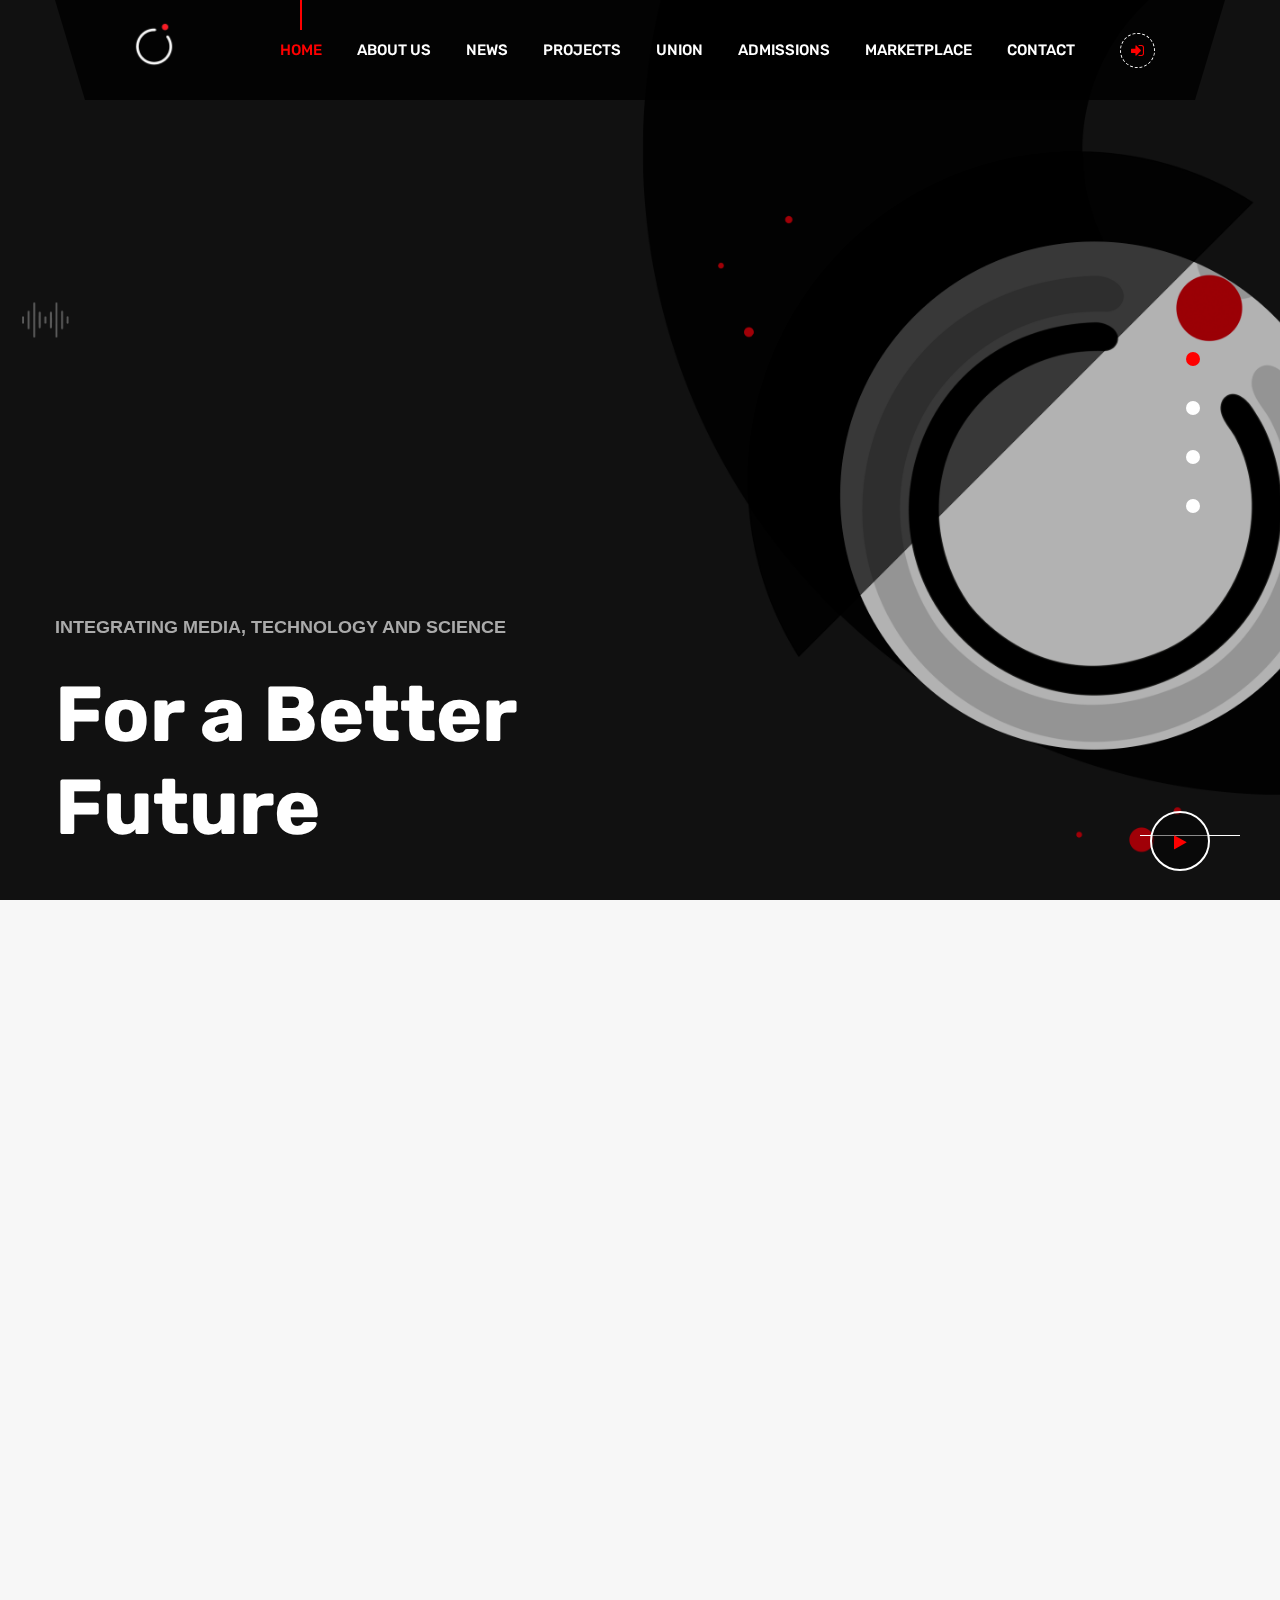
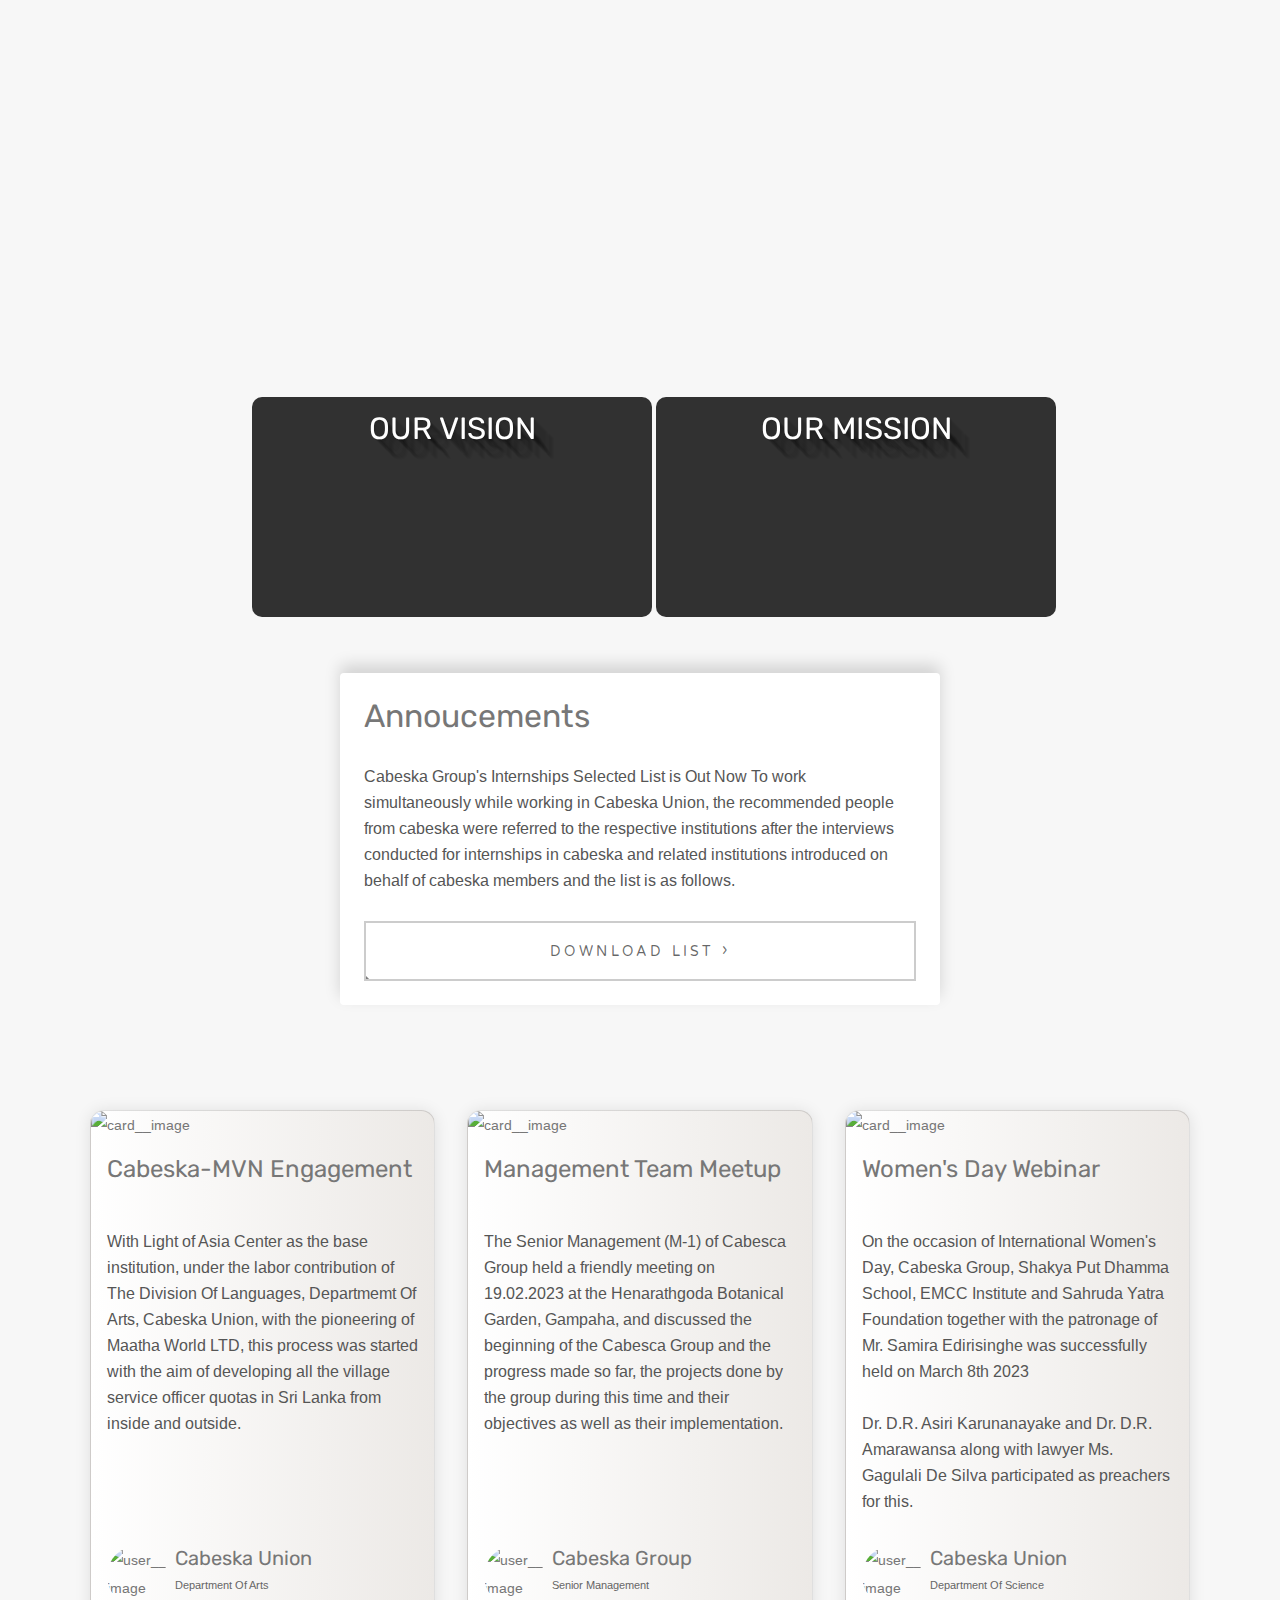
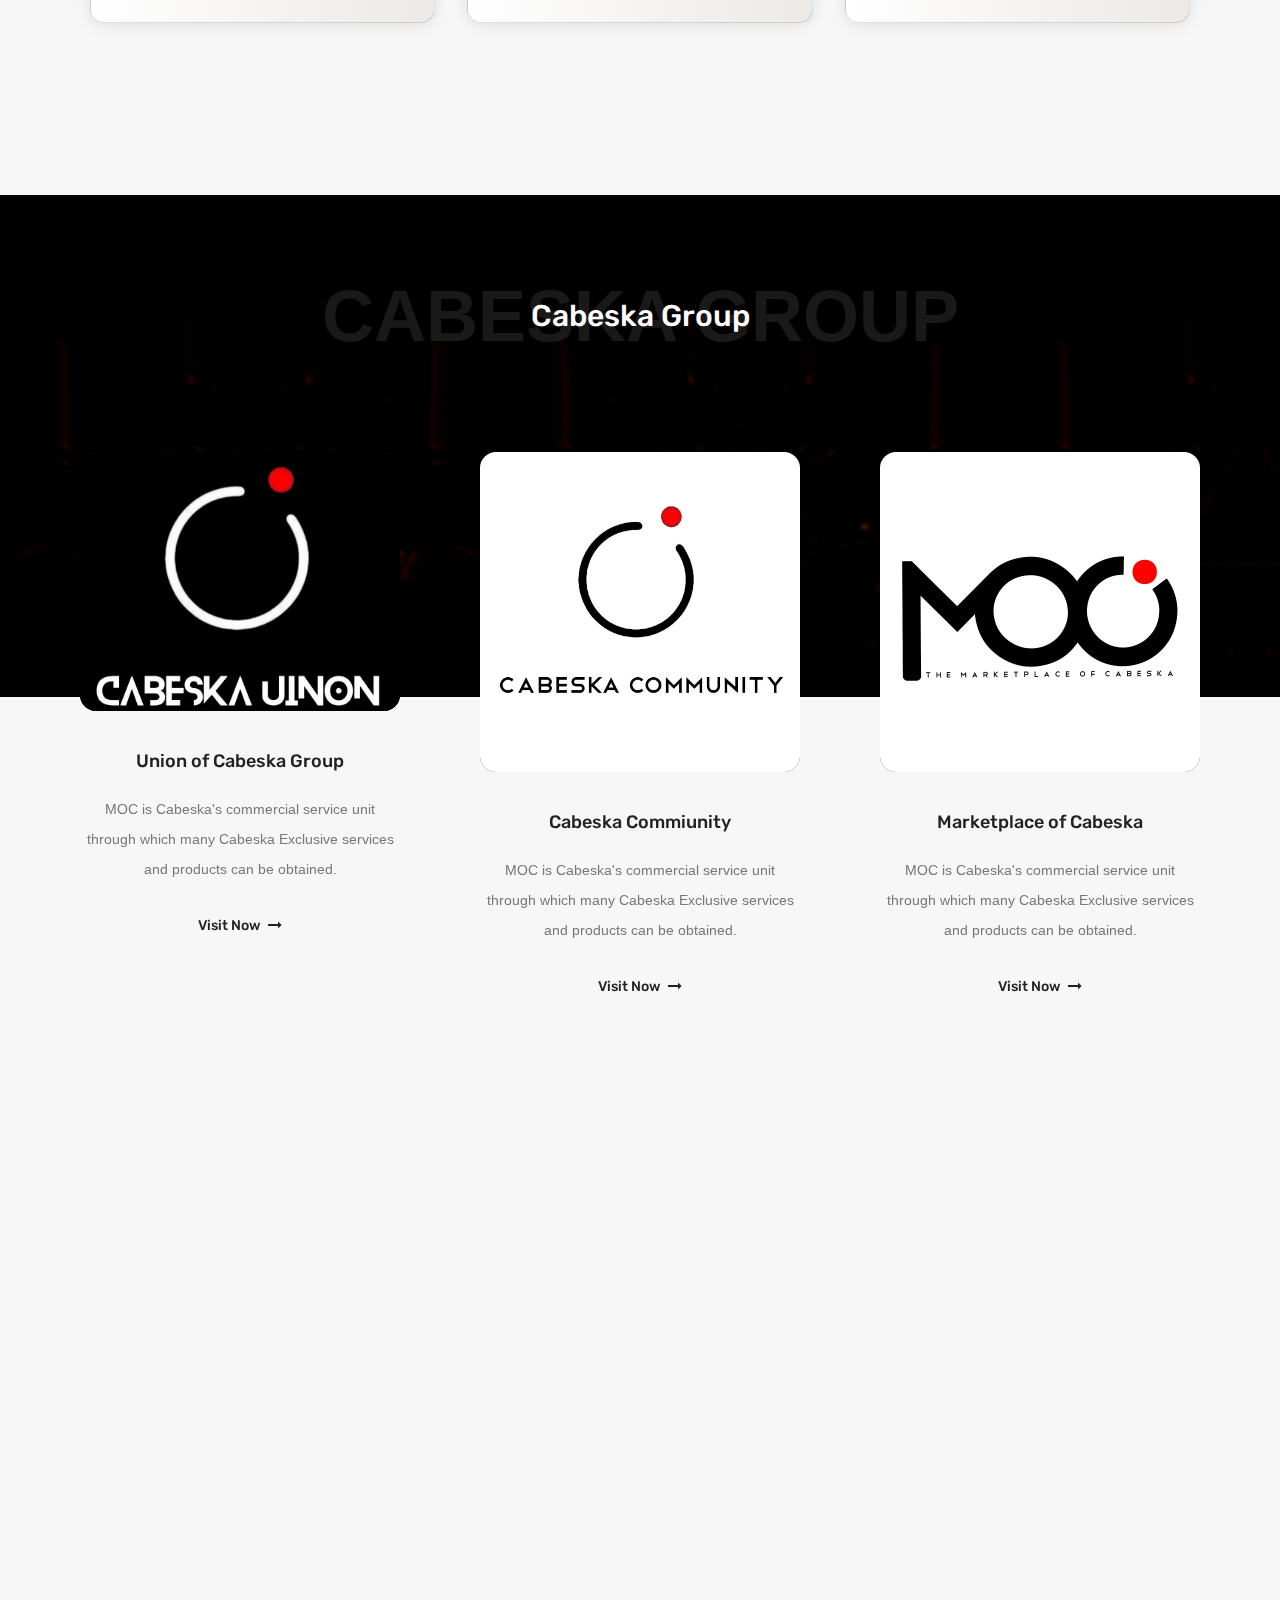
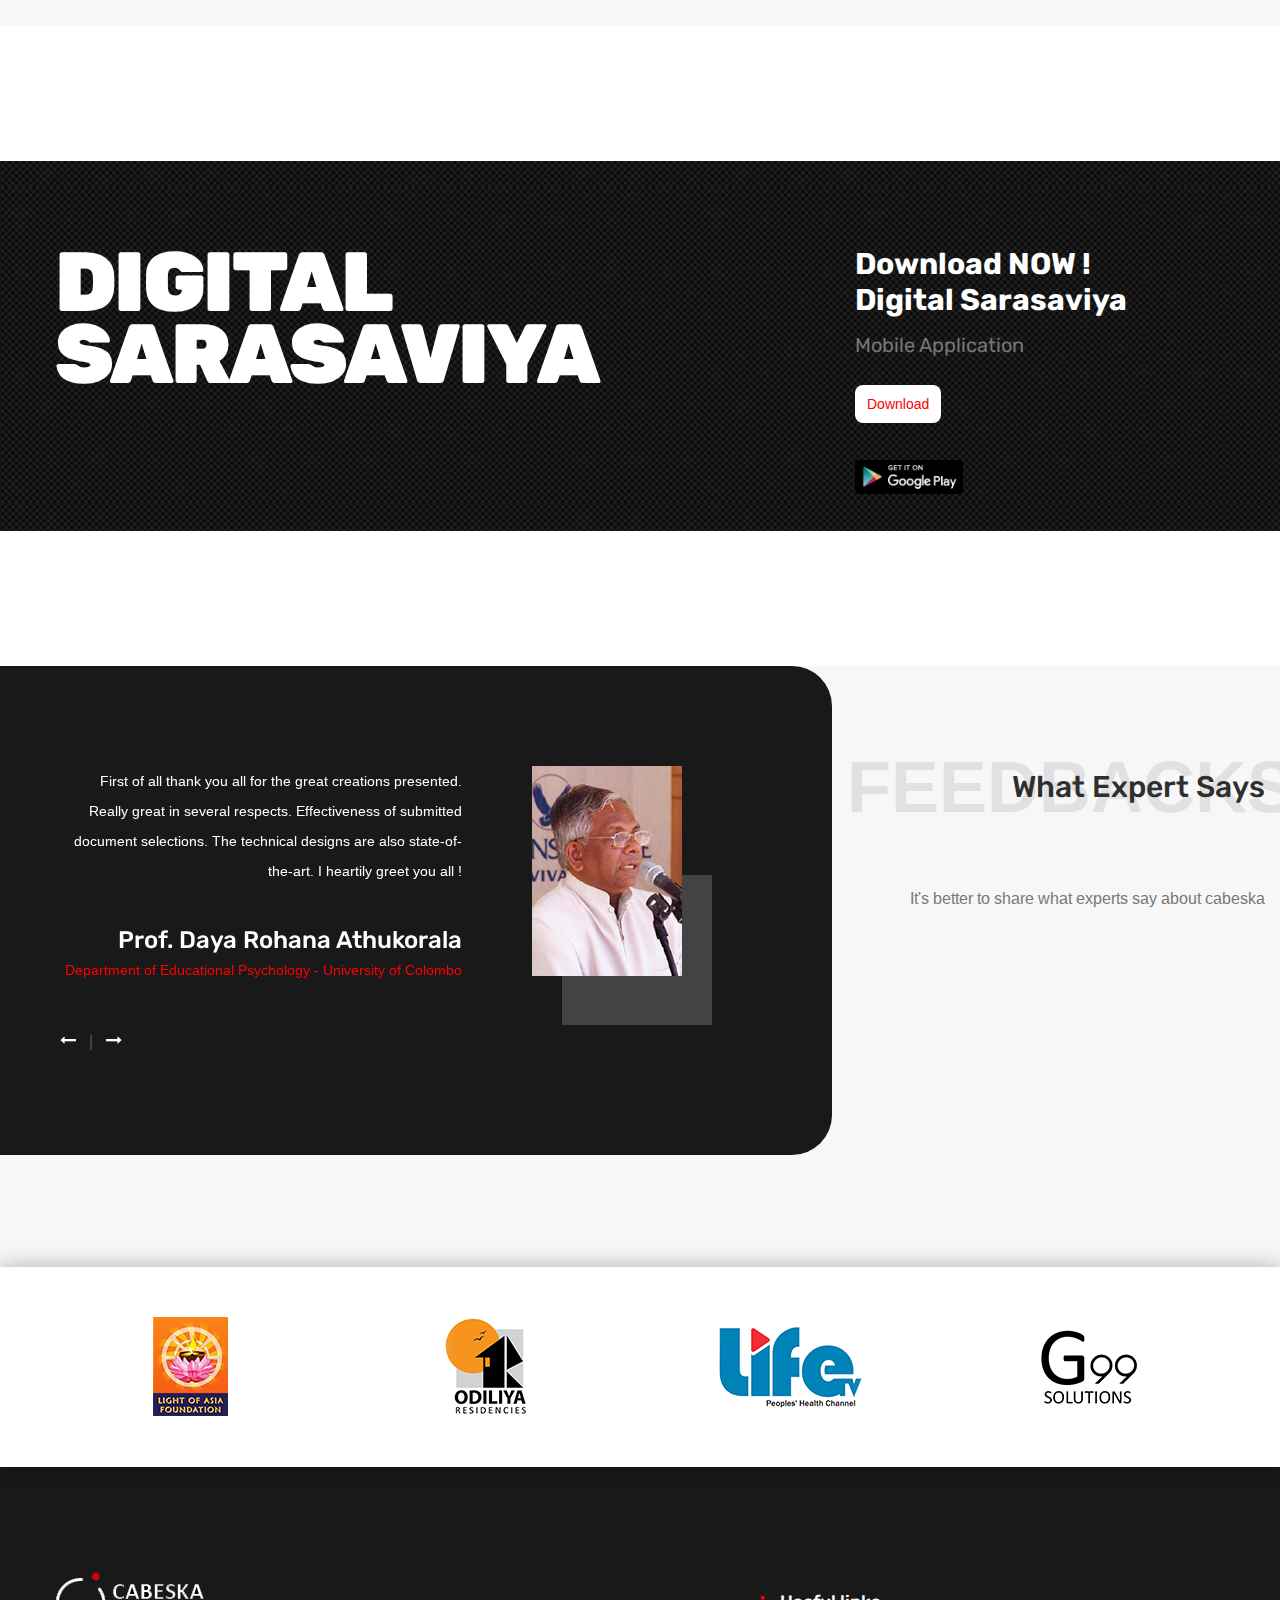
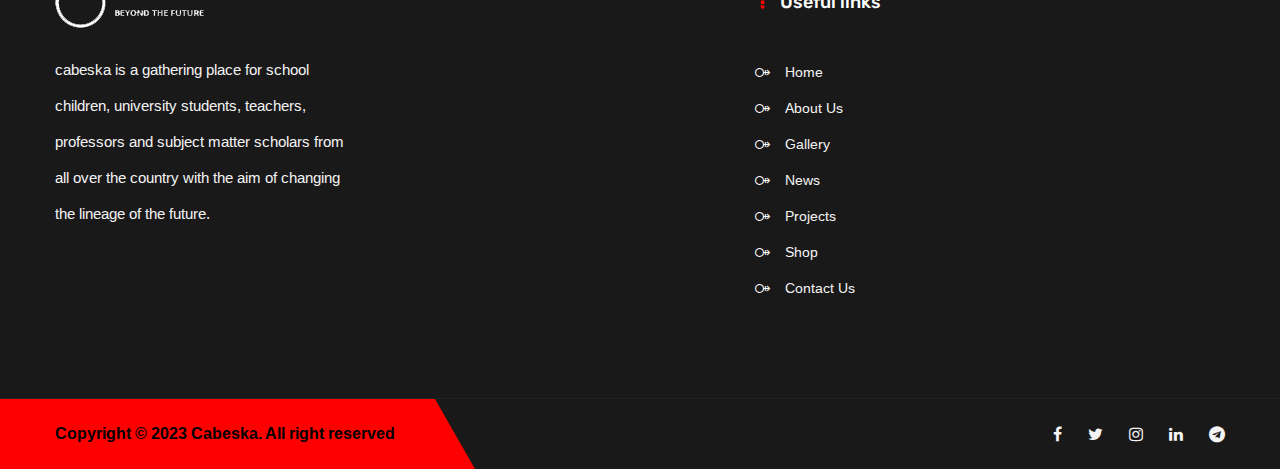
==== commit 9e139d17: "edited" ====
--- a/index.html
+++ b/index.html
@@ -80,7 +80,7 @@
                     <div class="auto-container">
                         <div class="content-box">
                             <span class="title">Integrating media, technology and science</span>
-                            <h2>For A Better </h2>
+                            <h2>For a Better </h2>
                             <h2 class="titile1">Future<h2>
                                     <div class="video-link">
                                         <a href="static/videos/video.mp4" data-fancybox="gallery" data-caption=""><i
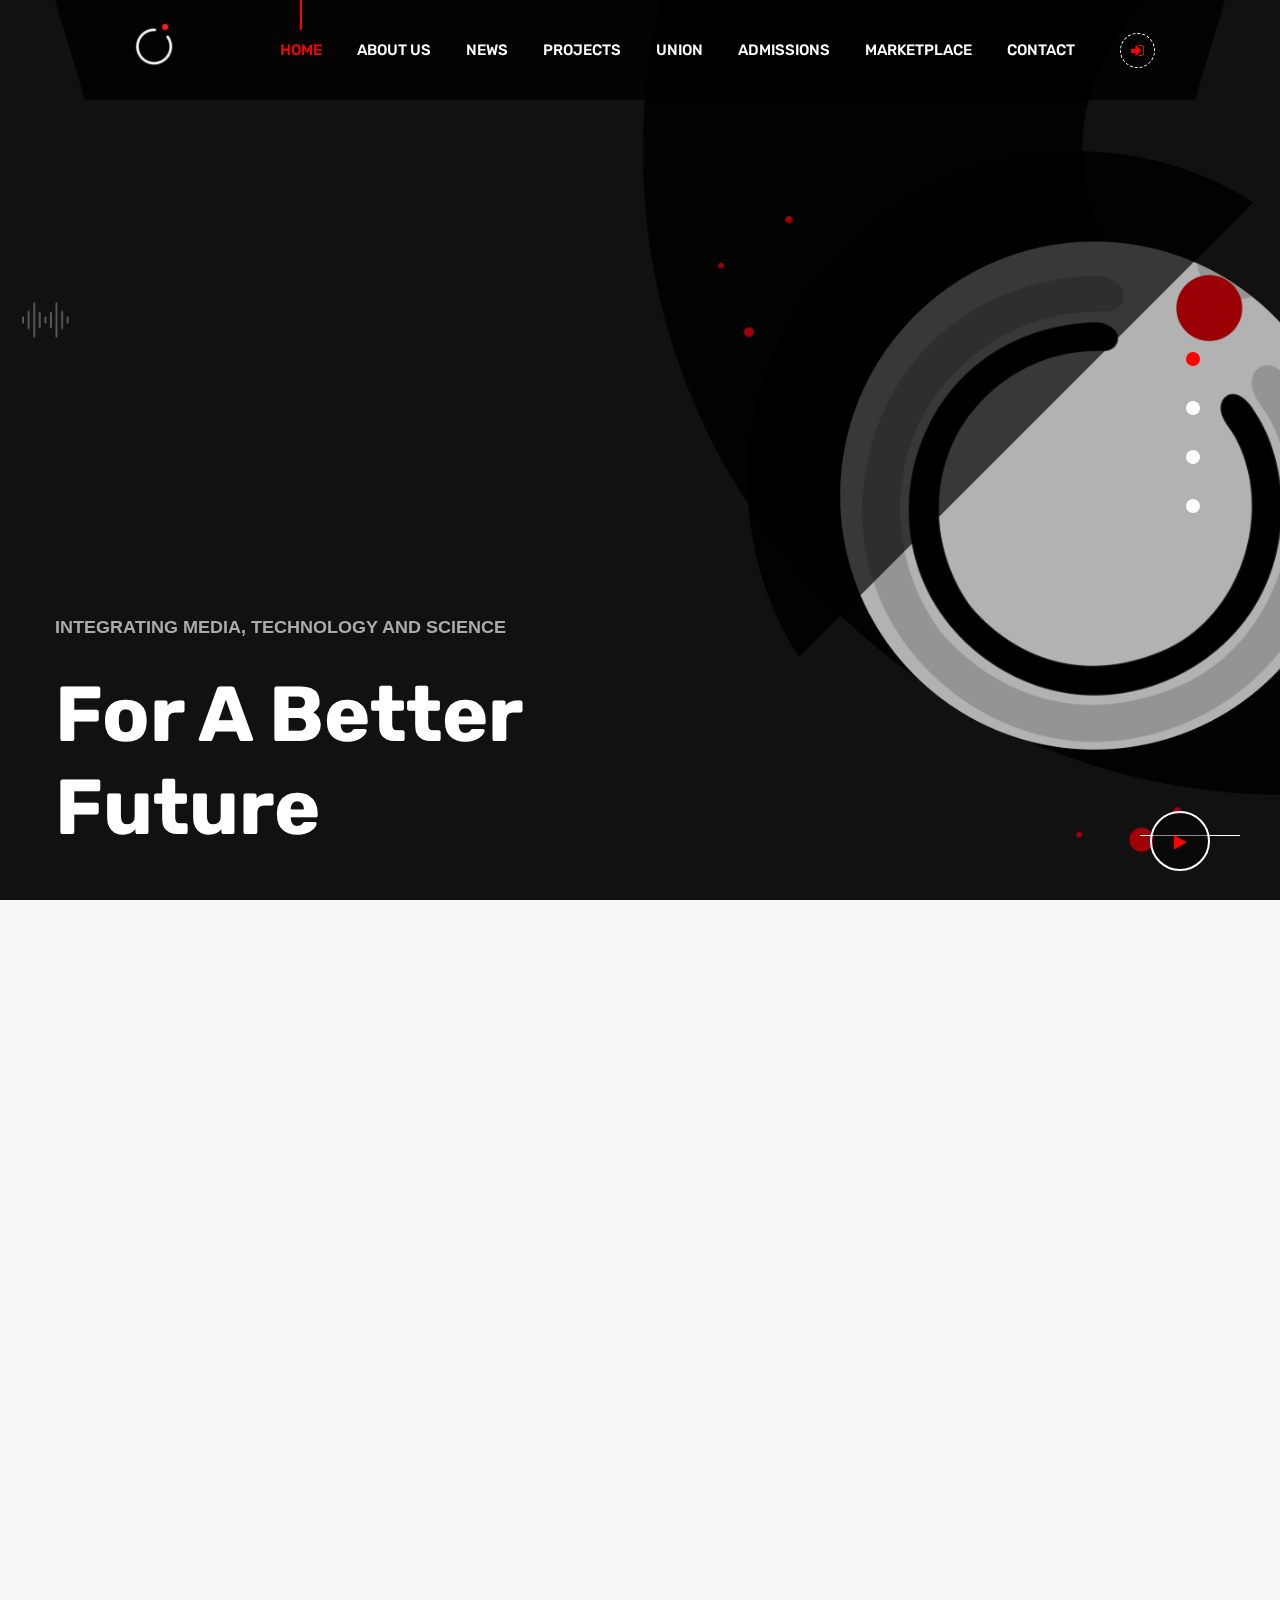
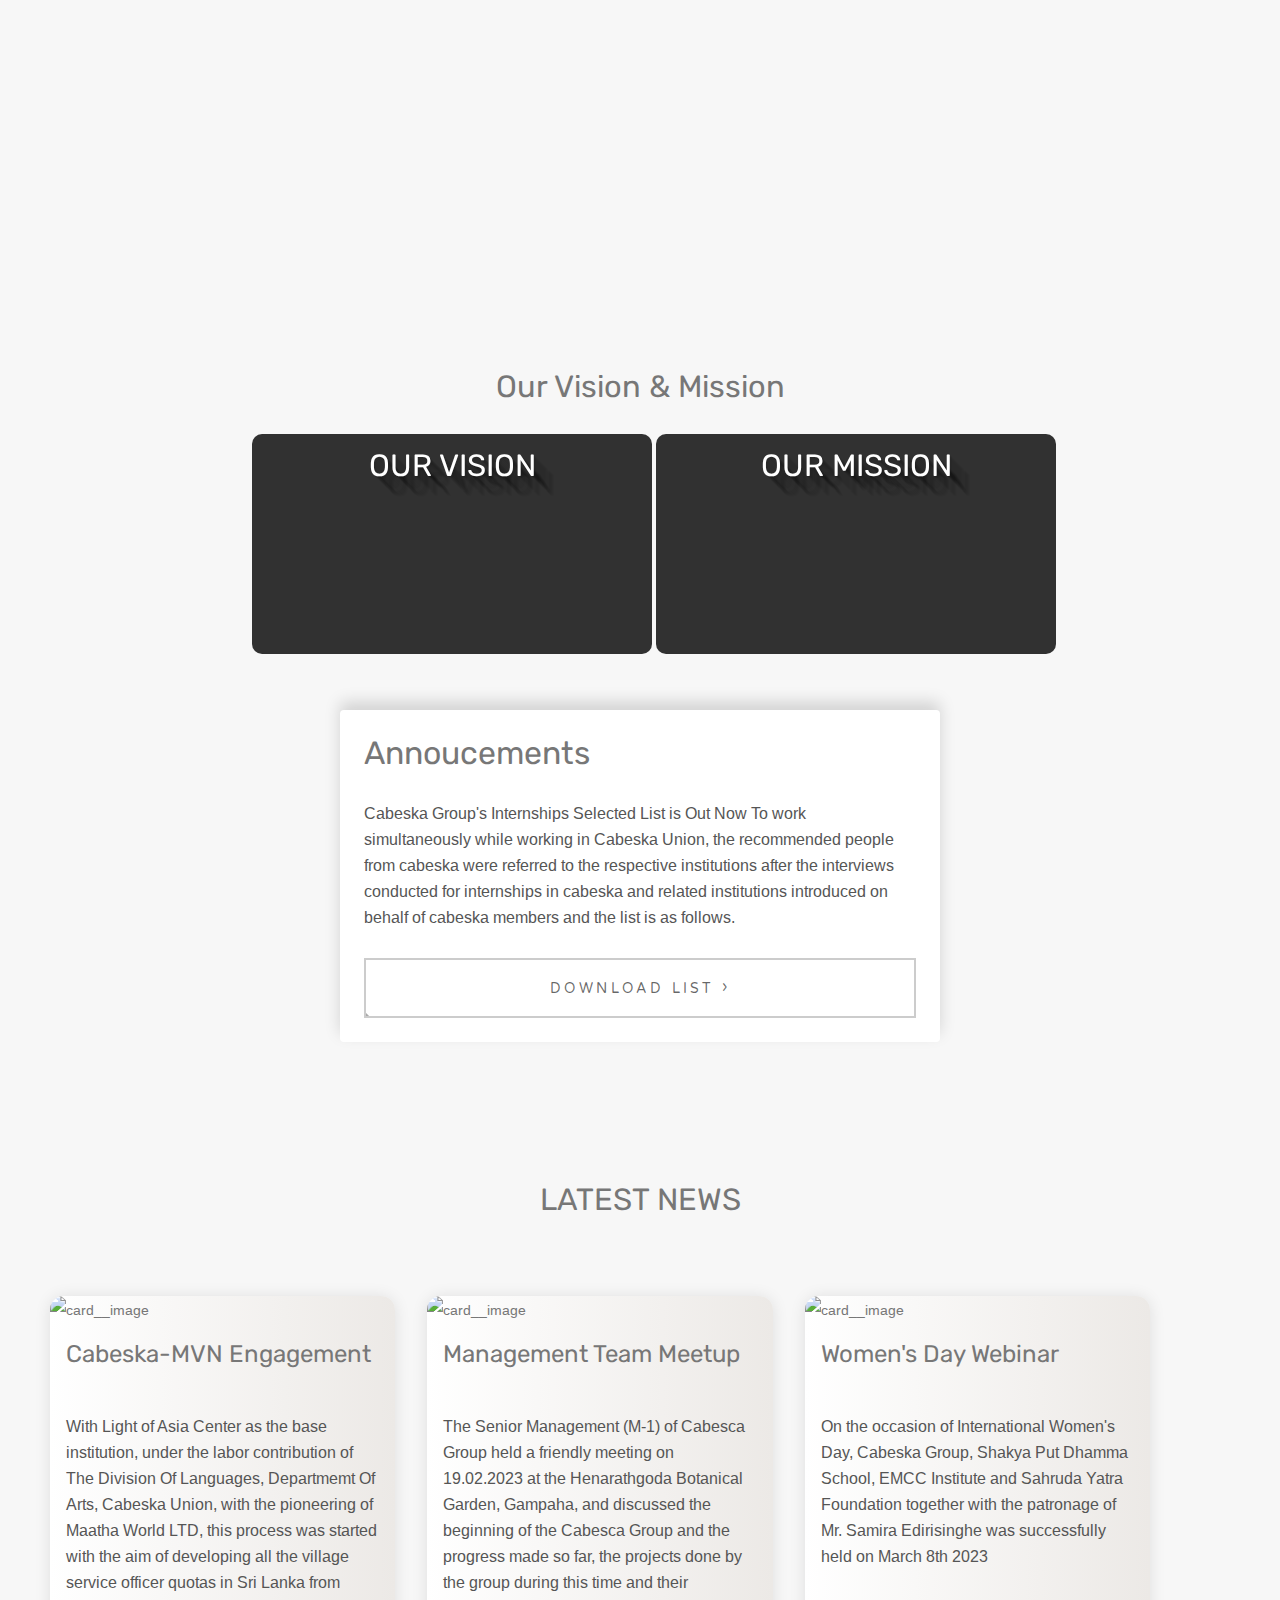
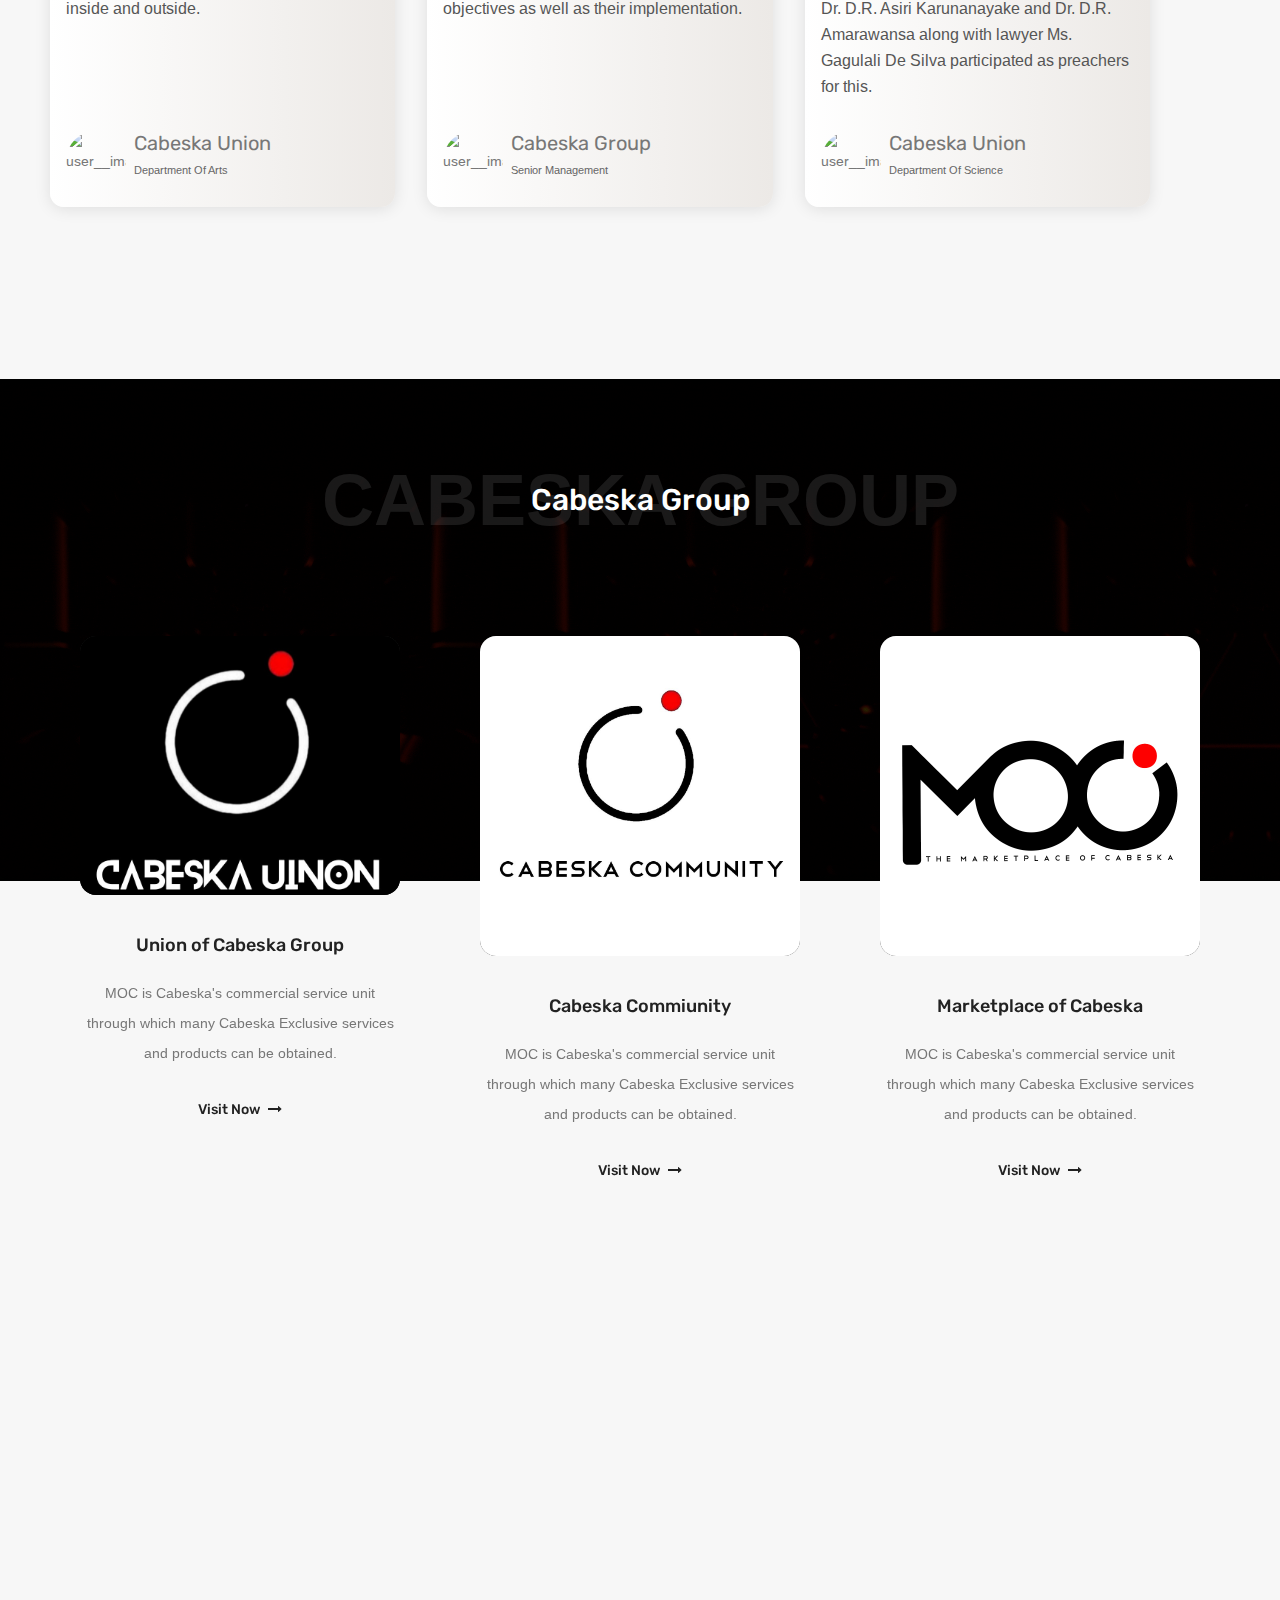
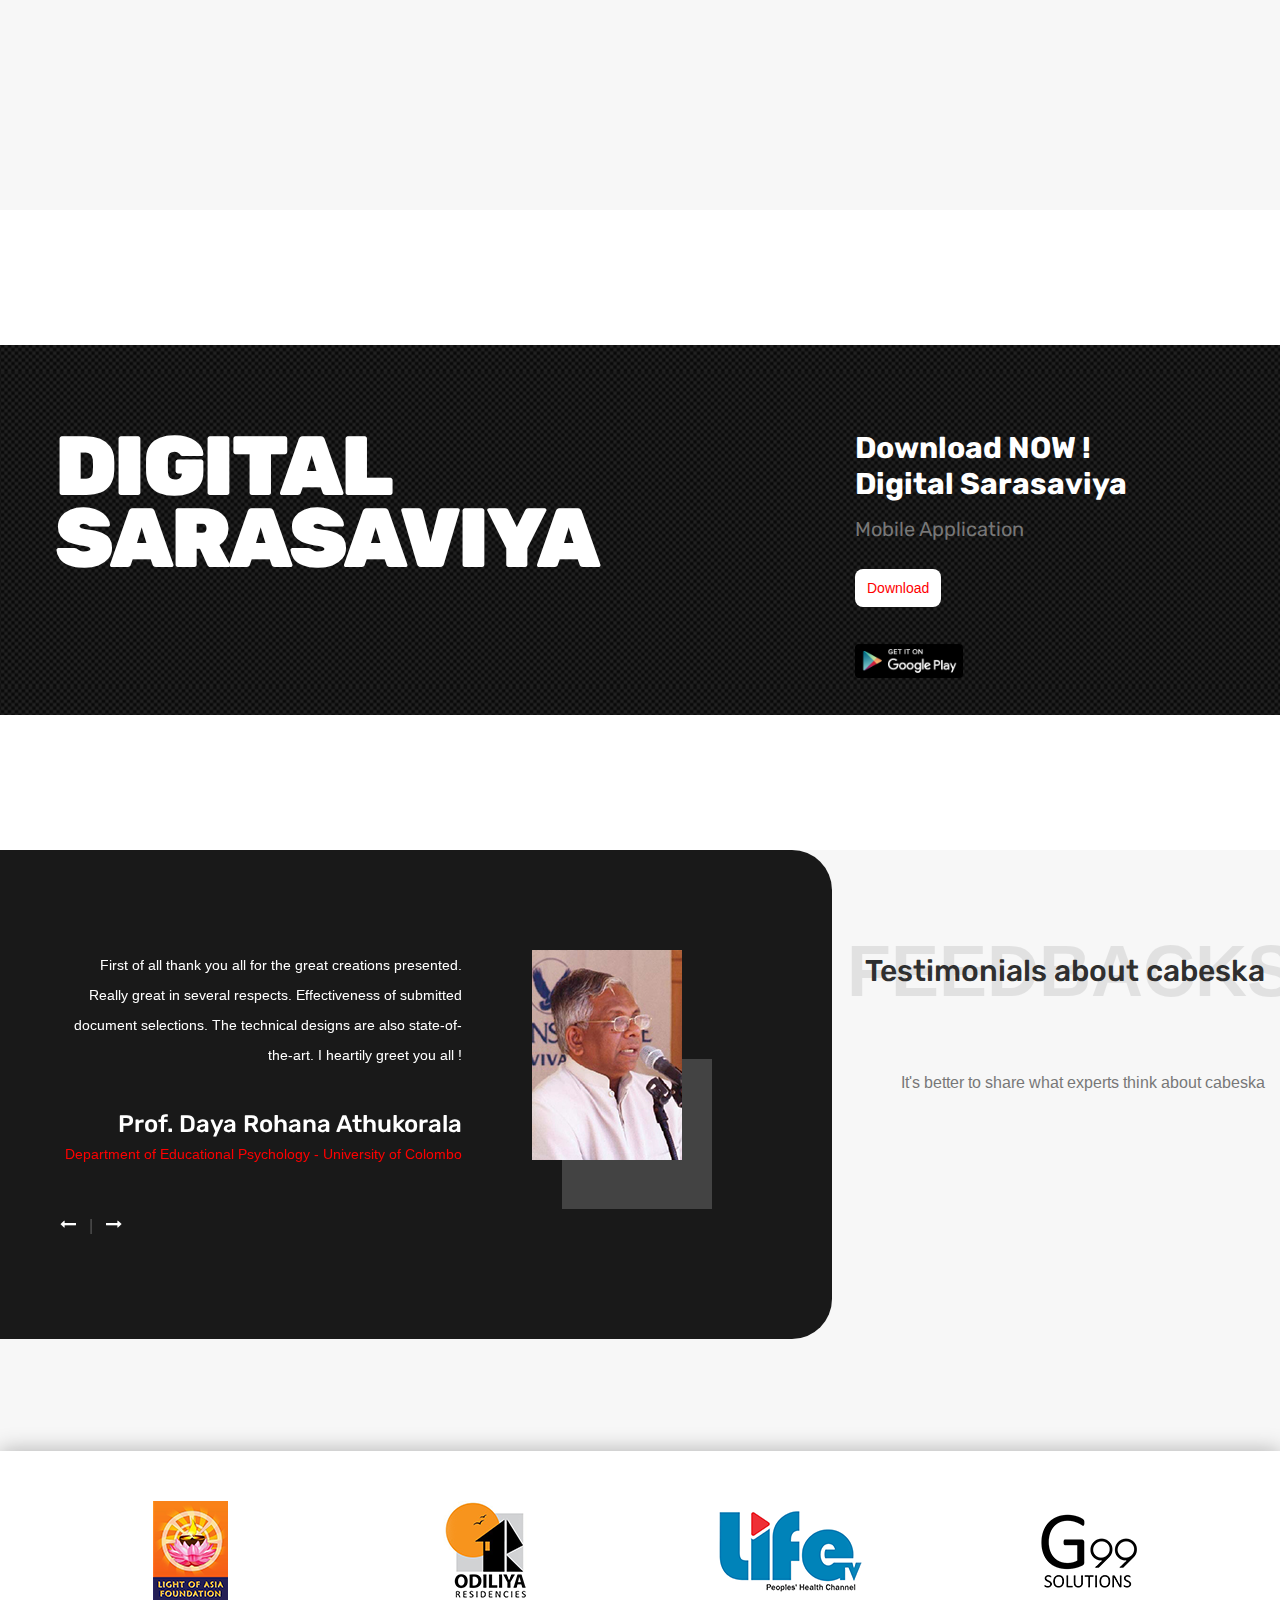
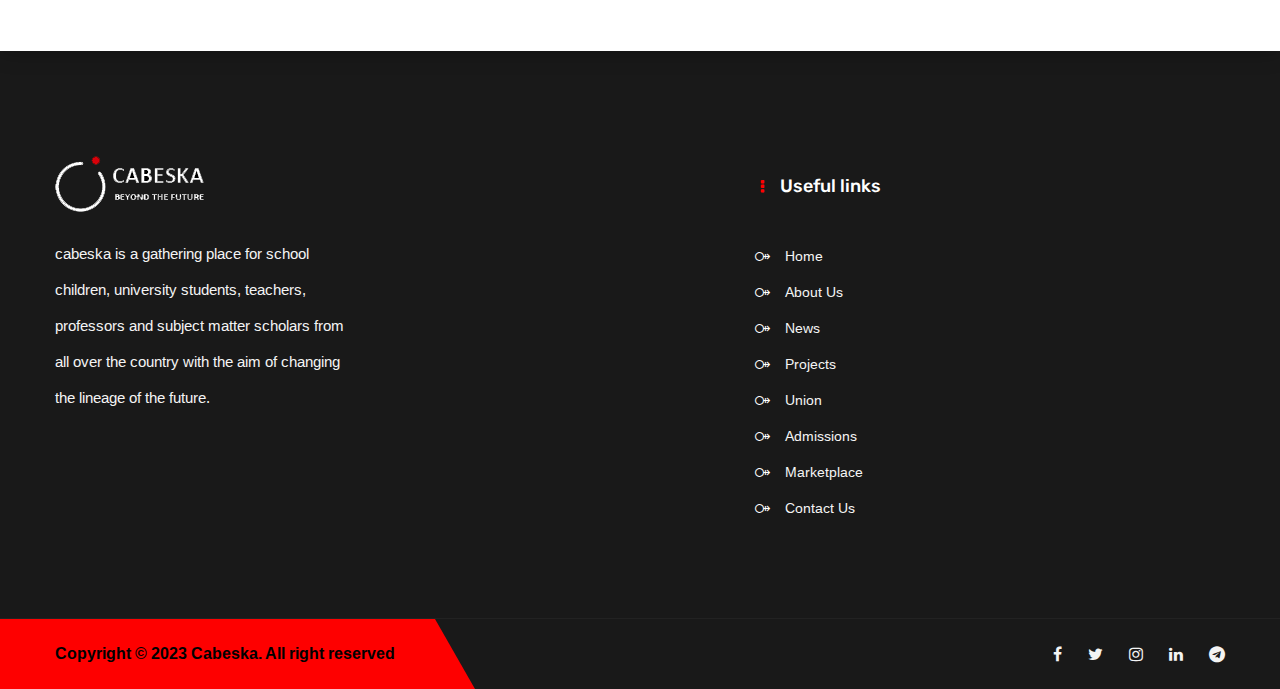
==== commit 290fe3d4: "finalized" ====
--- a/index.html
+++ b/index.html
@@ -80,7 +80,7 @@
                     <div class="auto-container">
                         <div class="content-box">
                             <span class="title">Integrating media, technology and science</span>
-                            <h2>For a Better </h2>
+                            <h2>For A Better </h2>
                             <h2 class="titile1">Future<h2>
                                     <div class="video-link">
                                         <a href="static/videos/video.mp4" data-fancybox="gallery" data-caption=""><i
@@ -90,7 +90,7 @@
                     </div>
                 </div>
 
-                <div class="slide-item" style="background-image: url(static/images/M2.png);">
+                <div class="slide-item"  style="background-image: url(static/images/M2.png);">
                     <div class="auto-container">
                         <div class="content-box">
                             <span class="title">Emowering the modern world with technology</span>
@@ -128,8 +128,6 @@
                         </div>
                     </div>
                 </div>
-
-
 
             </div>
 
@@ -208,7 +206,7 @@
         
 
 
-
+        <h1 style="text-align: center;">Our Vision & Mission</h1>
 
 
         <div class="nmsection">
@@ -265,21 +263,25 @@
     </div>
     </div>
     <br>
+    <br><br>
+    <br><br>
+
+    <h1 style="text-align: center;">LATEST NEWS</h1>
 
     <div class="nsection"></div>
-    <div class="container">
-        <div class="card">
+    <div class="acontainer">
+        <div class="acard">
             <div class="card__header">
                 <img src="https://i.ibb.co/3CGLtBh/DSC-1297.jpg" alt="card__image" class="card__image" width="600">
             </div>
-            <div class="card__body">
+            <div class="acard__body">
                 <h4>Cabeska-MVN Engagement</h4><br>
                 <p>With Light of Asia Center as the base institution, under the labor contribution of The Division Of
                     Languages, Departmemt Of Arts, Cabeska Union, with the pioneering of Maatha World LTD, this process
                     was started with the aim of developing all the village service officer quotas in Sri Lanka from
                     inside and outside. <br></p>
             </div>
-            <div class="card__footer">
+            <div class="acard__footer">
                 <div class="user">
                     <img src="https://yt3.googleusercontent.com/smxIPU6wZ03zNgUXUi7cR2hTHM0C5xZ5HXTZ729X1BjjSC2wls-epC12X-iDt-Fyh4RKLxhy=s900-c-k-c0x00ffffff-no-rj"
                         width="60px" height="60px" alt="user__image" class="user__image">
@@ -290,18 +292,18 @@
                 </div>
             </div>
         </div>
-        <div class="card">
-            <div class="card__header">
+        <div class="acard">
+            <div class="acard__header">
                 <img src="https://i.ibb.co/G3hBPv6/DSC-0294.jpg" alt="card__image" class="card__image" width="600">
             </div>
-            <div class="card__body">
+            <div class="acard__body">
                 <h4>Management Team Meetup</h4><br>
                 <p>The Senior Management (M-1) of Cabesca Group held a friendly meeting on 19.02.2023 at the
                     Henarathgoda Botanical Garden, Gampaha, and discussed the beginning of the Cabesca Group and the
                     progress made so far, the projects done by the group during this time and their objectives as well
                     as their implementation. </p>
             </div>
-            <div class="card__footer">
+            <div class="acard__footer">
                 <div class="user">
                     <img src="https://yt3.googleusercontent.com/smxIPU6wZ03zNgUXUi7cR2hTHM0C5xZ5HXTZ729X1BjjSC2wls-epC12X-iDt-Fyh4RKLxhy=s900-c-k-c0x00ffffff-no-rj"
                         width="60px" height="60px" alt="user__image" class="user__image">
@@ -313,12 +315,12 @@
                 </div>
             </div>
         </div>
-        <div class="card">
-            <div class="card__header">
+        <div class="acard">
+            <div class="acard__header">
                 <img src="https://i.ibb.co/Fq3gPmX/Whats-App-Image-2023-02-03-at-11-52-44-AM.jpg" alt="card__image"
                     class="card__image" width="600">
             </div>
-            <div class="card__body">
+            <div class="acard__body">
                 <h4>Women's Day Webinar</h4><br>
                 <p>On the occasion of International Women's Day,
                     Cabeska Group, Shakya Put Dhamma School, EMCC Institute and Sahruda Yatra Foundation together with
@@ -326,7 +328,7 @@
                     Asiri Karunanayake and Dr. D.R. Amarawansa along with lawyer Ms. Gagulali De Silva participated as
                     preachers for this.</p>
             </div>
-            <div class="card__footer">
+            <div class="acard__footer">
                 <div class="user">
                     <img src="https://yt3.googleusercontent.com/smxIPU6wZ03zNgUXUi7cR2hTHM0C5xZ5HXTZ729X1BjjSC2wls-epC12X-iDt-Fyh4RKLxhy=s900-c-k-c0x00ffffff-no-rj"
                         width="60px" height="60px" alt="user__image" class="user__image">
@@ -338,9 +340,6 @@
             </div>
         </div>
     </div>
-
-
-
 
 
 
@@ -525,9 +524,9 @@
                     <div class="inner-column">
                         <div class="sec-title">
                             <span class="float-text">Feedbacks</span>
-                            <h2>What Expert Says</h2>
-                        </div>
-                        <div class="text">It's better to share what experts say about cabeska</div>
+                            <h2>Testimonials about cabeska</h2>
+                        </div>
+                        <div class="text">It's better to share what experts think about cabeska</div>
                     </div>
                 </div>
 
@@ -558,12 +557,12 @@
                                         and would easily find solutions and remedies for the burning issues faced by
                                         the public at large today.</div>
                                     <div class="info-box">
-                                        <h4 class="name">Dr. Jayantha Pathirana</h4>
+                                        <h4 class="name">Prof. Jayantha Pathirana</h4>
                                         <span class="designation">Former President of United Nation's Experts Commission</span>
                                     </div>
                                 </div>
                             </div>
-
+ 
                             <div class="testimonial-block">
                                 <div class="inner-box">
                                     <div class="image-box"><img src="static/images/feedbacks/3.jpg"
@@ -571,7 +570,7 @@
                                     <div class="text">As I reflect upon my experience with Cabeska Group, my mind wanders to a wondrous world of young and talented students who embody the spirit of innovation and transformation. They are the dreamers, the doers, and the visionaries, who have set their sights on nothing less than </div>
                                     <div class="info-box">
                                         <h4 class="name">Mr. Nuwan Priyadharshana                                        </h4>
-                                        <span class="designation">CEO of Light Of Asia Centre Baththaramulla</span>
+                                        <span class="designation">CEO of Light Of Asia Centre</span>
                                     </div>
                                 </div>
                             </div>
@@ -669,24 +668,40 @@
 
                         <div class="big-column col-xl-5 col-lg-12 col-md-12 col-sm-12">
                             <div class="row clearfix">
-
-                                <div class="footer-column col-xl-5 col-lg-6 col-md-6 col-sm-12">
-                                    <div class="footer-widget links-widget">
-                                        <h2 class="widget-title">Useful links</h2>
-                                        <div class="widget-content">
-                                            <ul class="list">
-                                                <li><a href="/">Home</a></li>
-                                                <li><a href="about">About Us</a></li>
-                                                <li><a href="gallery">Gallery</a></li>
-                                                <li><a href="news">News</a></li>
-                                                <li><a href="projects">Projects</a></li>
-                                                <li><a href="shop">Shop</a></li>
-                                                <li><a href="contact">Contact Us</a></li>
-                                            </ul>
-                                        </div>
-                                    </div>
-                                </div>
-
+                              <div class="footer-column col-xl-5 col-lg-6 col-md-6 col-sm-12">
+                                <div class="footer-widget links-widget">
+                                  <h2 class="widget-title">Useful links</h2>
+                                  <div class="widget-content">
+                                    <ul class="list">
+                                      <li>
+                                        <a href="/">Home</a>
+                                      </li>
+                                      <li>
+                                        <a href="about.html">About Us</a>
+                                      </li>
+                                      <li>
+                                        <a href="news.html">News</a>
+                                      <li>
+                                        <a href="projects.html">Projects</a>
+                                      </li>
+                                      <li>
+                                        <a href="union.html">Union</a>
+                                      </li>
+                                      <li>
+                                        <a href="admissions.html">Admissions</a>
+                                      </li>
+                                      <li>
+                                        <a href="shop.html">Marketplace</a>
+                                      </li>
+                                      <li>
+                                        <a href="contact">Contact Us</a>
+                                      </li>
+                                    </ul>
+                                  </div>
+                                </div>
+                              </div>
+                            </div>
+                          </div>
                             </div>
                         </div>
                     </div>
--- a/static/css/style.css
+++ b/static/css/style.css
@@ -5,7 +5,7 @@
 ====================================================================
 
 ***/
-
+@charset "UTF-8";
 @import url('https://fonts.googleapis.com/css?family=Arimo:400,400i,700,700i|Rubik:300,300i,400,400i,500,500i,700,700i,900,900i');
 @import url('https://fonts.googleapis.com/css?family=BenchNine:300,400,700');
 @import url("https://fonts.googleapis.com/css?family=Roboto+Mono");
@@ -18,6 +18,8 @@
 @import url('jquery.bootstrap-touchspin.css');
 @import url('jquery-ui.css');
 @import url('jquery.fancybox.min.css');
+@import url("https://fonts.googleapis.com/css?family=Montserrat:400,700");
+@import url("https://fonts.googleapis.com/css?family=Fjalla+One");
 
 /*** 
 
@@ -2433,6 +2435,51 @@
 	background:#222222;
 }
 
+
+
+
+
+
+
+
+
+
+
+
+
+
+
+
+
+
+
+
+
+
+
+
+
+
+
+
+
+
+
+
+
+
+
+
+
+
+
+
+
+
+
+
+
+
 /*** 
 
 ====================================================================
@@ -2440,6 +2487,12 @@
 ====================================================================
 
 ***/
+.homeImg{
+	width: 100%;
+	height: auto;
+}
+
+
 
 .banner-section{
 	position: relative;
@@ -4478,6 +4531,10 @@
 	
   
 }
+
+
+
+
 /*** 
 
 ====================================================================
@@ -4501,26 +4558,51 @@
 	box-shadow: 0 -0.5rem 1rem rgba(0 0 0 / 0.15);
 	border-radius: 4px;
   }
+
+
+  /**  about page history   **/
+
+  .hcard {
+
+	margin-left: auto;
+    margin-right: auto;
+}
   
+  .hcard {
+	position:relative;
+	top: 0;
+	width: 100%;
+	background: rgb(0, 0, 0);
+	padding: 1.5rem;
+	box-shadow: 0 -0.5rem 1rem rgba(0 0 0 / 0.15);
+	border-radius: 4px;
+  }
   
-
+  .history{
+	color: rgb(214, 214, 214);
+  }
+
+  .T_history{
+	text-align: center;
+	font-size: 3em;
+  }
 
 /**  btn   **/
 
 
 :root {
-	--bg-body: rgba(25, 25, 25, 1);
+	--bg-body: rgb(0, 0, 0);
 	--bg-body-image: radial-gradient(30% 90% ellipse at bottom center, rgba(0, 0, 0, 0), rgba(0, 0, 0, 1) 100%);
-	--bg-body-hover: rgba(33, 33, 33, 1);
-	--bg-button: rgba(255, 255, 255, 0);
-	--bg-button-hover: rgba(255, 255, 255, 0.05);
+	--bg-body-hover: rgb(0, 0, 0);
+	--bg-button: rgba(110, 110, 110, 0);
+	--bg-button-hover: rgba(90, 90, 90, 0.05);
 	--bg-button-active: rgb(0, 0, 0);
-	--bg-mask: rgba(0, 0, 0, 0.5);
-	--bg-mask-hover: rgb(0, 0, 0);
+	--bg-mask: rgba(85, 85, 85, 0.5);
+	--bg-mask-hover: rgb(199, 199, 199);
 	--border-button: rgba(0, 0, 0, 0.2);
 	--border-button-hover: rgb(0, 0, 0);
 	--color-button: rgba(0, 0, 0, 0.6);
-	--color-button-hover: rgb(0, 0, 0);
+	--color-button-hover: rgb(80, 80, 80);
 	--color-button-active: var(--body-bg);
 	--font-button: "Varela Round", sans-serif;
 	--shadow-button-hover: 0 0 0.3125rem rgba(0, 0, 0, 0.8);
@@ -4652,6 +4734,464 @@
   
 
 
+
+
+/*** 
+
+====================================================================
+			addmision card
+====================================================================
+
+***/
+@import url('https://fonts.googleapis.com/css2?family=Oswald:wght@600&display=swap');
+
+.Atitle{
+	margin: 20px;
+	font-size: 2em ;
+	text-decoration-line: underline;
+	font-family: 'Oswald', sans-serif;
+	text-align: center
+
+}
+
+
+
+@import url('https://fonts.googleapis.com/css2?family=Poppins:ital,wght@0,100;0,200;0,300;0,400;0,500;0,600;0,700;0,800;0,900;1,100;1,200;1,300;1,400;1,500;1,600;1,700;1,800;1,900&display=swap');
+
+
+
+.cardcard{
+  margin: 0 auto;
+  justify-content: center;
+  align-items: center;
+  min-height: 20vh;
+  font-family: 'Poppins', sans-serif;
+  
+}
+
+.container{
+  position: relative;
+  margin: 0 auto;
+
+}
+
+.container .card{
+	margin: 0 auto;
+  position: relative;
+  width: 320px;
+  height: 450px;
+  background: #232323;
+  border-radius: 20px;
+  overflow: hidden;
+  margin:20px;
+}
+
+.container .card:before{
+  content: '';
+  position: absolute;
+  top: 0;
+  left: 0;
+  width: 100%;
+  height: 100%;
+  background: #931314;
+  clip-path: circle(150px at 80% 20%);
+  transition: 0.5s ease-in-out;
+}
+
+.container .card:hover:before{
+  clip-path: circle(300px at 80% -20%);
+}
+
+.container .card:after{
+  content: 'cabe';
+  position: absolute;
+  top: 30%;
+  left: -20%;
+  font-size: 12em;
+  font-weight: 800;
+  font-style: italic;
+  color: rgba(255,255,25,0.05)
+}
+
+.container .card .imgBx{
+  position: absolute;
+  top: 50%;
+  transform: translateY(-50%);
+  z-index: 10000;
+  width: 100%;
+  height: 220px;
+  transition: 0.5s;
+}
+
+.container .card:hover .imgBx{
+  top: 0%;
+  transform: translateY(0%);
+    
+}
+
+.container .card .imgBx img{
+  position: absolute;
+  top: 50%;
+  left: 50%;
+  transform: translate(-50%, -50%) rotate(-25deg);
+  width: 270px;
+}
+
+.container .card .contentBx{
+  position: absolute;
+  bottom: 0;
+  width: 100%;
+  height: 100px;
+  text-align: center;
+  transition: 1s;
+  z-index: 10;
+}
+
+.container .card:hover .contentBx{
+  height: 210px;
+}
+
+.container .card .contentBx h2{
+  position: relative;
+  font-weight: 600;
+  letter-spacing: 1px;
+  color: #fff;
+  margin: 0;
+}
+
+.container .card .contentBx .size, .container .card .contentBx .color {
+  display: flex;
+  justify-content: center;
+  align-items: center;
+  padding: 8px 20px;
+  transition: 0.5s;opacity: 0;
+  visibility: hidden;
+  padding-top: 0;
+  padding-bottom: 0;
+}
+
+.container .card:hover .contentBx .size{
+  opacity: 1;
+  visibility: visible;
+  transition-delay: 0.5s;
+}
+
+.container .card:hover .contentBx .color{
+  opacity: 1;
+  visibility: visible;
+  transition-delay: 0.6s;
+}
+
+.container .card .contentBx .size h3, .container .card .contentBx .color h3{
+  color: #fff;
+  font-weight: 300;
+  font-size: 14px;
+  text-transform: uppercase;
+  letter-spacing: 2px;
+  margin-right: 10px;
+}
+
+.container .card .contentBx .size span{
+  width: 26px;
+  height: 26px;
+  text-align: center;
+  line-height: 26px;
+  font-size: 14px;
+  display: inline-block;
+  color: #111;
+  background: #fff;
+  margin: 0 5px;
+  transition: 0.5s;
+  color: #111;
+  border-radius: 4px;
+  cursor: pointer;
+}
+
+.container .card .contentBx .size span:hover{
+  background: #931314;
+}
+
+.container .card .contentBx .color span{
+  width: 20px;
+  height: 20px;
+  background: #ff0;
+  border-radius: 50%;
+  margin: 0 5px;
+  cursor: pointer;
+}
+
+.container .card .contentBx .color span:nth-child(2){
+  background: red;
+}
+
+.container .card .contentBx .color span:nth-child(3){
+  background: #03a9f4;
+}
+
+.container .card .contentBx .color span:nth-child(4){
+  background: #e91e63;
+}
+
+.container .card .contentBx a{
+  display: inline-block;
+  padding: 10px 20px;
+  background: #fff;
+  border-radius: 4px;
+  margin-top: 10px;
+  text-decoration: none;
+  font-weight: 600;
+  color: #111;
+  opacity: 0;
+  transform: translateY(50px);
+  transition: 0.5s;
+  margin-top: 0;
+}
+
+.container .card:hover .contentBx a{
+  opacity: 1;
+  transform: translateY(0px);
+  transition-delay: 0.75s;
+  
+}
+
+
+
+
+
+
+.admision_card{
+	width: 100%;
+	height: auto;
+	
+	margin: 0 auto;
+	
+}
+
+
+
+
+
+/*** 
+
+====================================================================
+		                	abou page card
+====================================================================
+
+***/
+
+
+.about_container {
+	width: 1200px !important;
+	padding: 0 !important;
+	margin-right: auto;
+	margin-left: auto;
+  }
+  @media screen and (min-width: 992px) and (max-width: 1439px) {
+	.about_container {
+	  max-width: 1279px !important;
+	  padding: 0 !important;
+	  margin: 0 80px !important;
+	  width: auto !important;
+	}
+  }
+  @media screen and (max-width: 991px) {
+	.about_container {
+	  max-width: 959px !important;
+	  margin: 0 16px !important;
+	  padding: 0 !important;
+	  width: auto !important;
+	}
+  }
+  
+  .gradient-cards {
+	display: grid;
+	grid-template-columns: repeat(2, 1fr);
+	gap: 32px;
+	padding: 30px;
+  }
+  @media screen and (max-width: 991px) {
+	.gradient-cards {
+	  grid-template-columns: 1fr;
+	}
+  }
+  
+  .about_container-title {
+	text-align: center;
+	padding: 0 !important;
+	margin-bottom: 40px;
+	font-size: 40px;
+	color: #fff;
+	font-weight: 600;
+	line-height: 60px;
+  }
+  
+  .about_card {
+	max-width: 550px;
+	border: 0;
+	width: 100%;
+	margin-inline: auto;
+  }
+  
+  .about_container-card {
+	position: relative;
+	border: 2px solid transparent;
+	background: linear-gradient(71deg, #080509, #1a171c, #080509);
+	background-clip: padding-box;
+	border-radius: 45px;
+	padding: 40px;
+  }
+  .about_container-card img {
+	margin-bottom: 32px;
+  }
+  
+  .bg-green-box,
+  .bg-white-box,
+  .bg-yellow-box,
+  .bg-blue-box {
+	position: relative;
+  }
+  
+  .bg-green-box::after,
+  .bg-white-box::after,
+  .bg-yellow-box::after,
+  .bg-blue-box::after {
+	position: absolute;
+	top: -1px;
+	bottom: -1px;
+	left: -1px;
+	right: -1px;
+	content: "";
+	z-index: -1;
+	border-radius: 45px;
+  }
+  
+  .bg-green-box::after {
+	background: linear-gradient(71deg, #0d1212, #3da077, #0d1212);
+  }
+  
+  .bg-white-box::after {
+	background: linear-gradient(71deg, #121013, #b0afb0, #121013);
+  }
+  
+  .bg-yellow-box::after {
+	background: linear-gradient(71deg, #110e0e, #afa220, #110e0e);
+  }
+  
+  .bg-blue-box::after {
+	background: linear-gradient(71deg, #0c0a0e, #5f6fad, #0c0a0e);
+  }
+  
+  .about_card-title {
+	font-weight: 600;
+	color: white;
+	letter-spacing: -0.02em;
+	line-height: 40px;
+	font-style: normal;
+	font-size: 28px;
+	padding-bottom: 8px;
+  }
+  
+  .about_card-description {
+	font-weight: 600;
+	line-height: 32px;
+	color: rgba(255, 255, 255, 0.5);
+	font-size: 16px;
+	max-width: 470px;
+  }
+  
+
+
+
+
+
+
+
+/*** 
+
+====================================================================
+			union rank
+====================================================================
+
+***/
+
+
+.badge {
+  position: relative;
+  width: 216px;
+  display: inline-block;
+  margin: 40px;
+}
+.badge .title {
+  font-family: "Montserrat", sans-serif;
+  font-weight: bold;
+  font-size: 1.7em;
+  position: absolute;
+  top: -28px;
+  border-radius: 8px 8px 0 0;
+  text-align: center;
+  width: 100%;
+  background: red;
+  padding: 20px 0;
+}
+.badge .subtitle {
+  position: absolute;
+  font-family: "Fjalla One", sans-serif;
+  font-size: 1.8em;
+  width: 100%;
+  text-align: center;
+  color: white;
+  position: absolute;
+  top: 100px;
+}
+.badge .subtitle:after {
+  content: "★ ★ ★";
+  display: block;
+  font-size: .4em;
+  position: relative;
+  margin: 15px 0 0;
+  transition: all .3s;
+}
+.badge:hover .subtitle:after {
+  word-spacing: 30px;
+}
+
+.red .title {
+  background: #DC514E;
+}
+.red .subtitle:after {
+  color: #DC514E;
+}
+
+.green .title {
+  background: #2ecc71;
+}
+.green .subtitle:after {
+  color: #2ecc71;
+}
+
+.gray .title {
+  background: #95a5a6;
+}
+.gray .subtitle:after {
+  color: #95a5a6;
+}
+
+.yellow .title {
+  background: #f1c40f;
+}
+.yellow .subtitle:after {
+  color: #f1c40f;
+}
+
+.blue .title {
+  background: #3498db;
+}
+.blue .subtitle:after {
+  color: #3498db;
+}
+
+
+
 /*** 
 
 ====================================================================
@@ -4686,7 +5226,7 @@
 }
 
 
-.container {
+.acontainer {
   display: flex;
   flex-wrap: wrap;
   justify-content: center;
@@ -4701,7 +5241,7 @@
   object-fit: cover;
 }
 
-.card {
+.acard {
   display: flex;
   flex-direction: column;
   width: clamp(20rem, calc(20rem + 2vw), 22rem);
@@ -4715,7 +5255,7 @@
 
 
 
-.card__body {
+.acard__body {
   padding: 1rem;
   display: flex;
   flex-direction: column;
@@ -4723,12 +5263,12 @@
 }
 
 
-.card__body h4 {
+.acard__body h4 {
   font-size: 1.5rem;
   text-transform: capitalize;
 }
 
-.card__footer {
+.acard__footer {
   display: flex;
   padding: 1rem;
   margin-top: auto;
--- a/static/css/responsive.css
+++ b/static/css/responsive.css
@@ -16,6 +16,7 @@
 
 	.banner-section-three .slide-item{
 		padding: 120px 0;
+	
 	}
 
 	.header-style-five .inner-container{
@@ -942,7 +943,7 @@
 	.main-menu .navbar-collapse > .navigation > li > a:active,
 	.main-menu .navigation > li .mega-menu-bar .column > ul > li > a,
 	.main-menu .navbar-collapse > .navigation > li > a:focus{
-		background:#ff5926;
+		background:#c22d00;
 	}
 	
 	.main-menu .navbar-collapse > .navigation > li:hover > a,
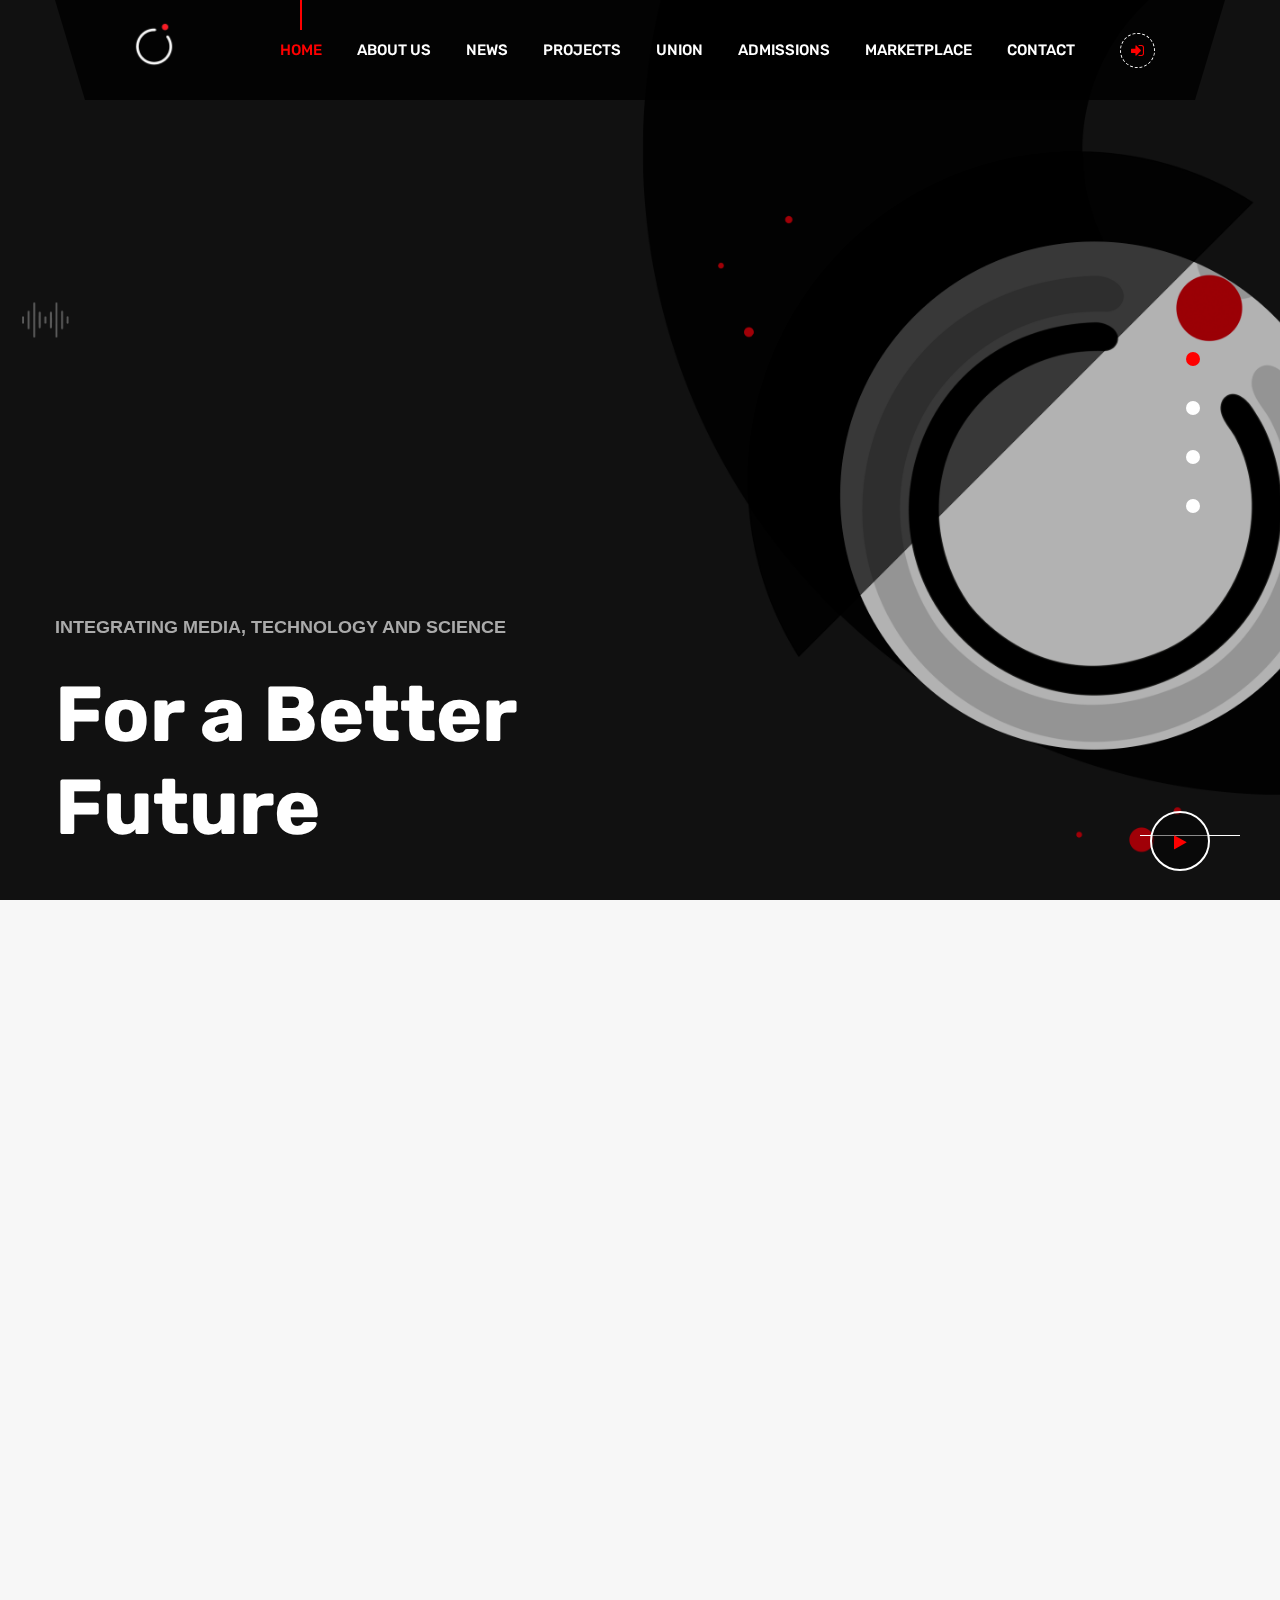
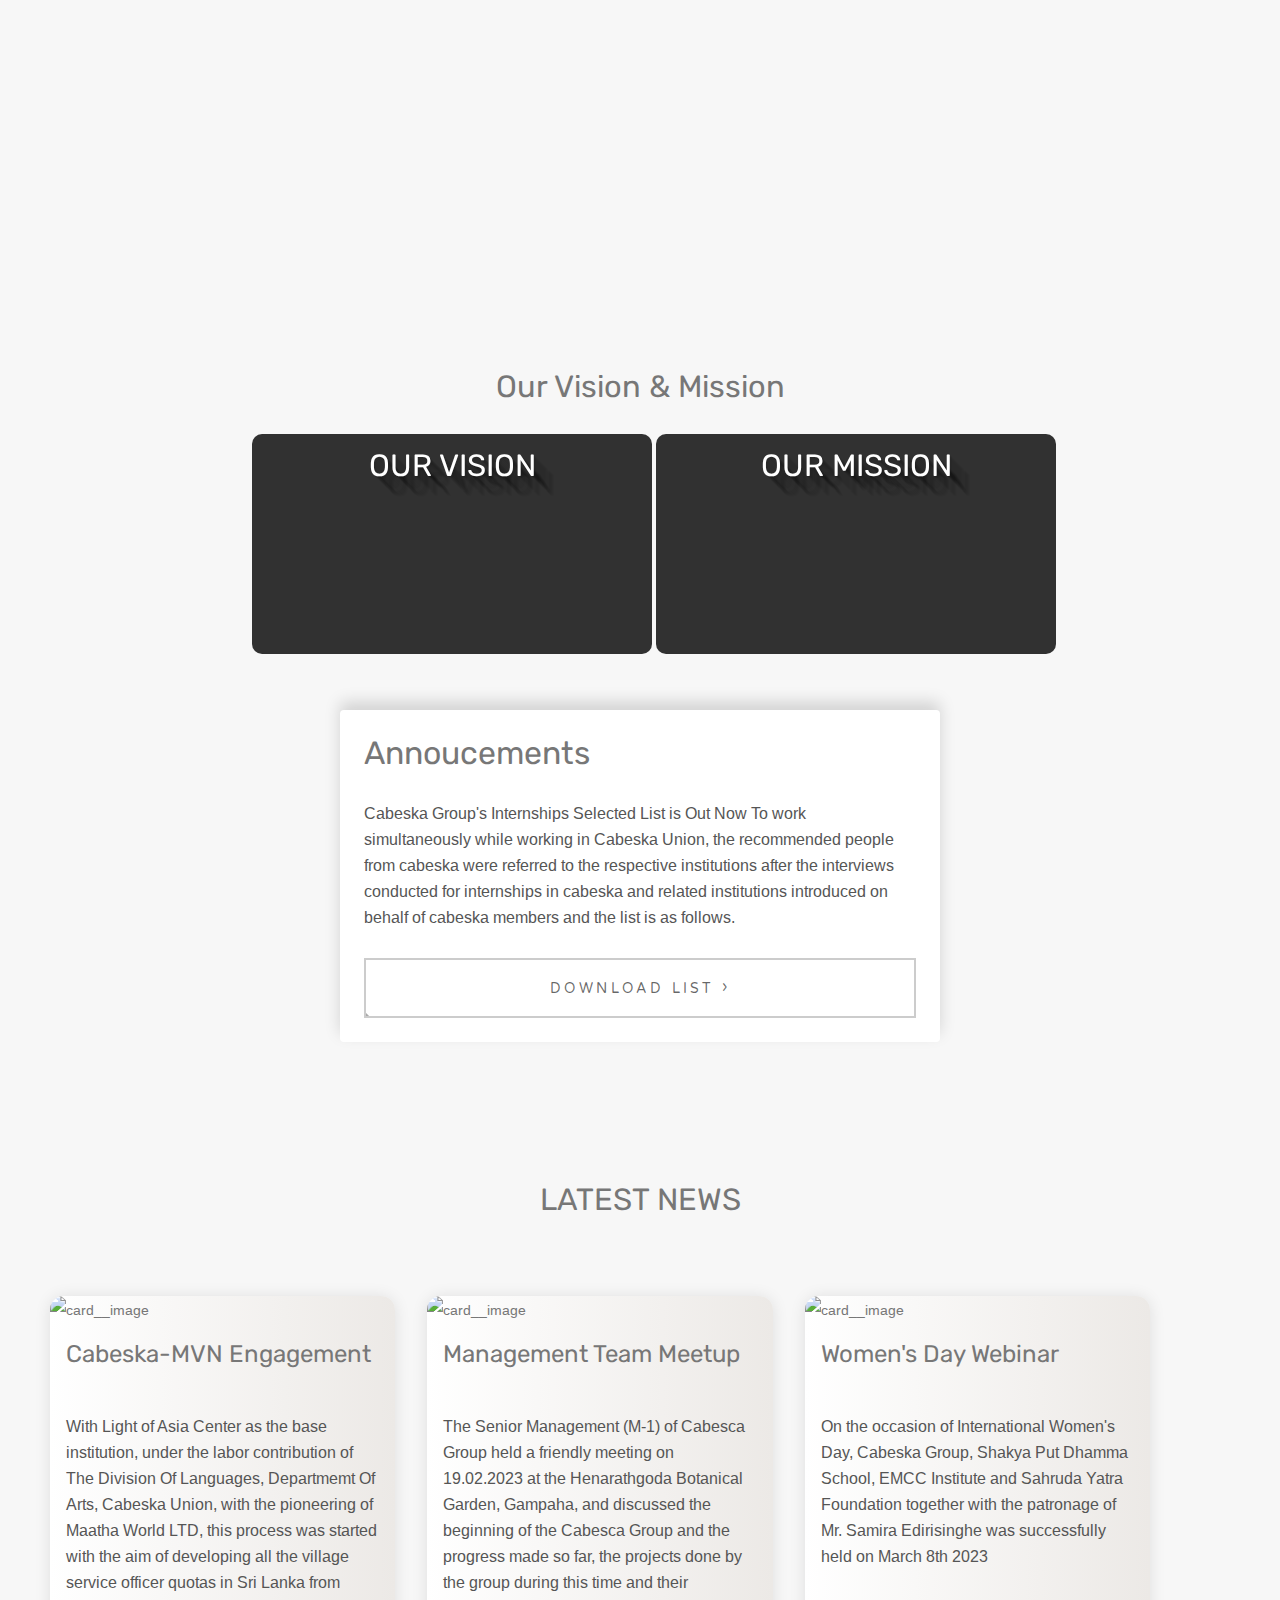
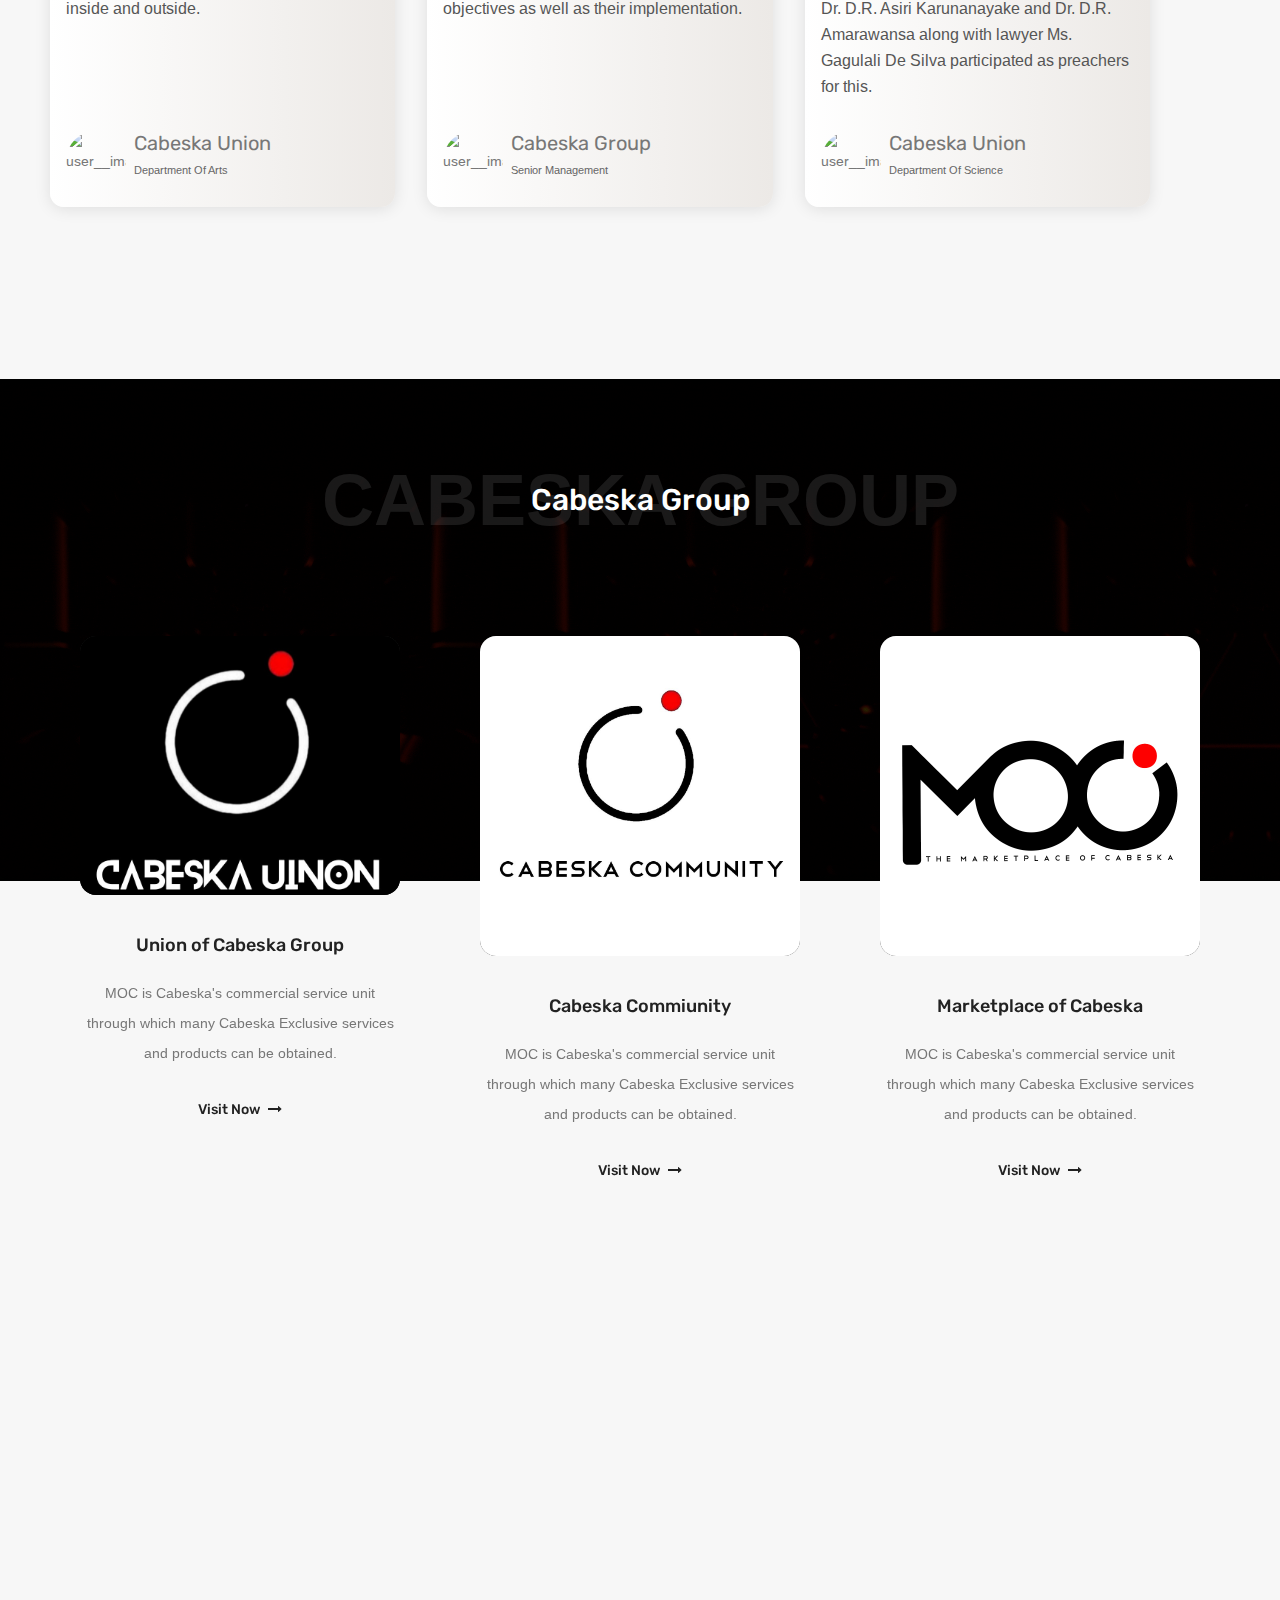
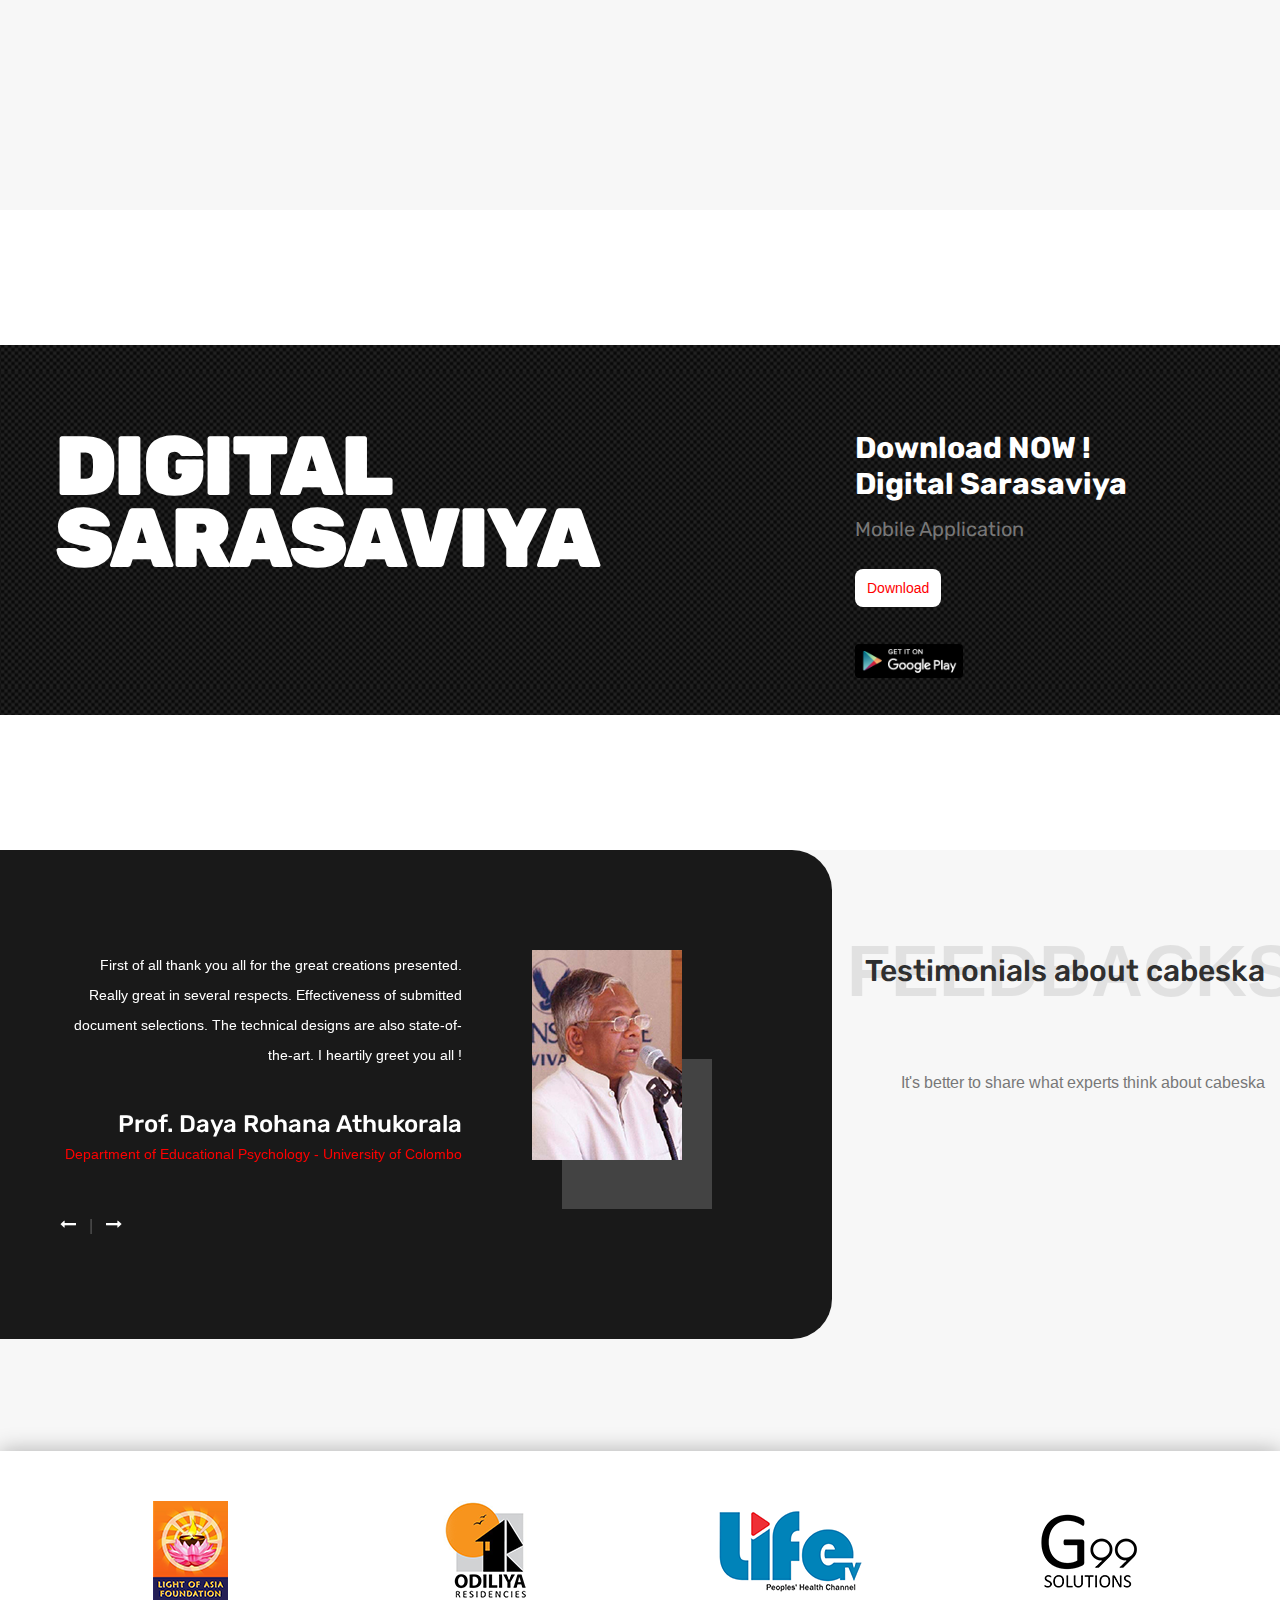
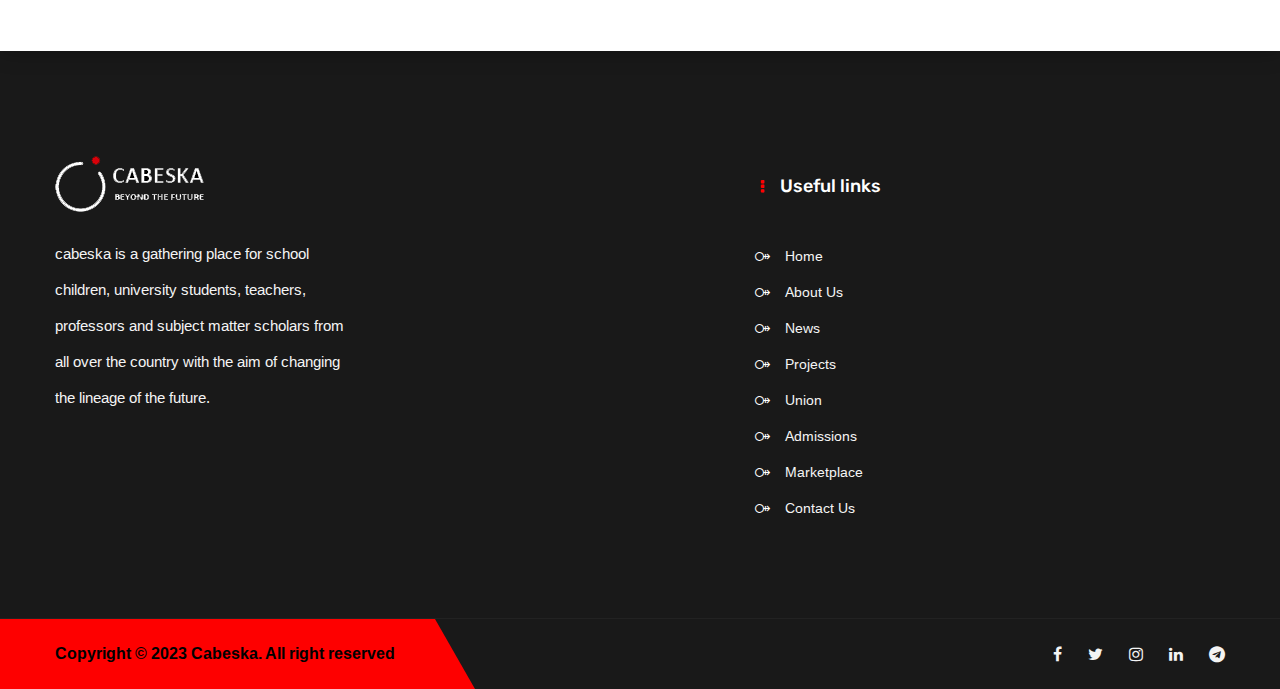
==== commit 74191ae7: "Merge branch 'main' of https://github.com/cabeskagroup/cabeskagroup.github.io" ====
--- a/index.html
+++ b/index.html
@@ -80,7 +80,7 @@
                     <div class="auto-container">
                         <div class="content-box">
                             <span class="title">Integrating media, technology and science</span>
-                            <h2>For A Better </h2>
+                            <h2>For a Better </h2>
                             <h2 class="titile1">Future<h2>
                                     <div class="video-link">
                                         <a href="static/videos/video.mp4" data-fancybox="gallery" data-caption=""><i
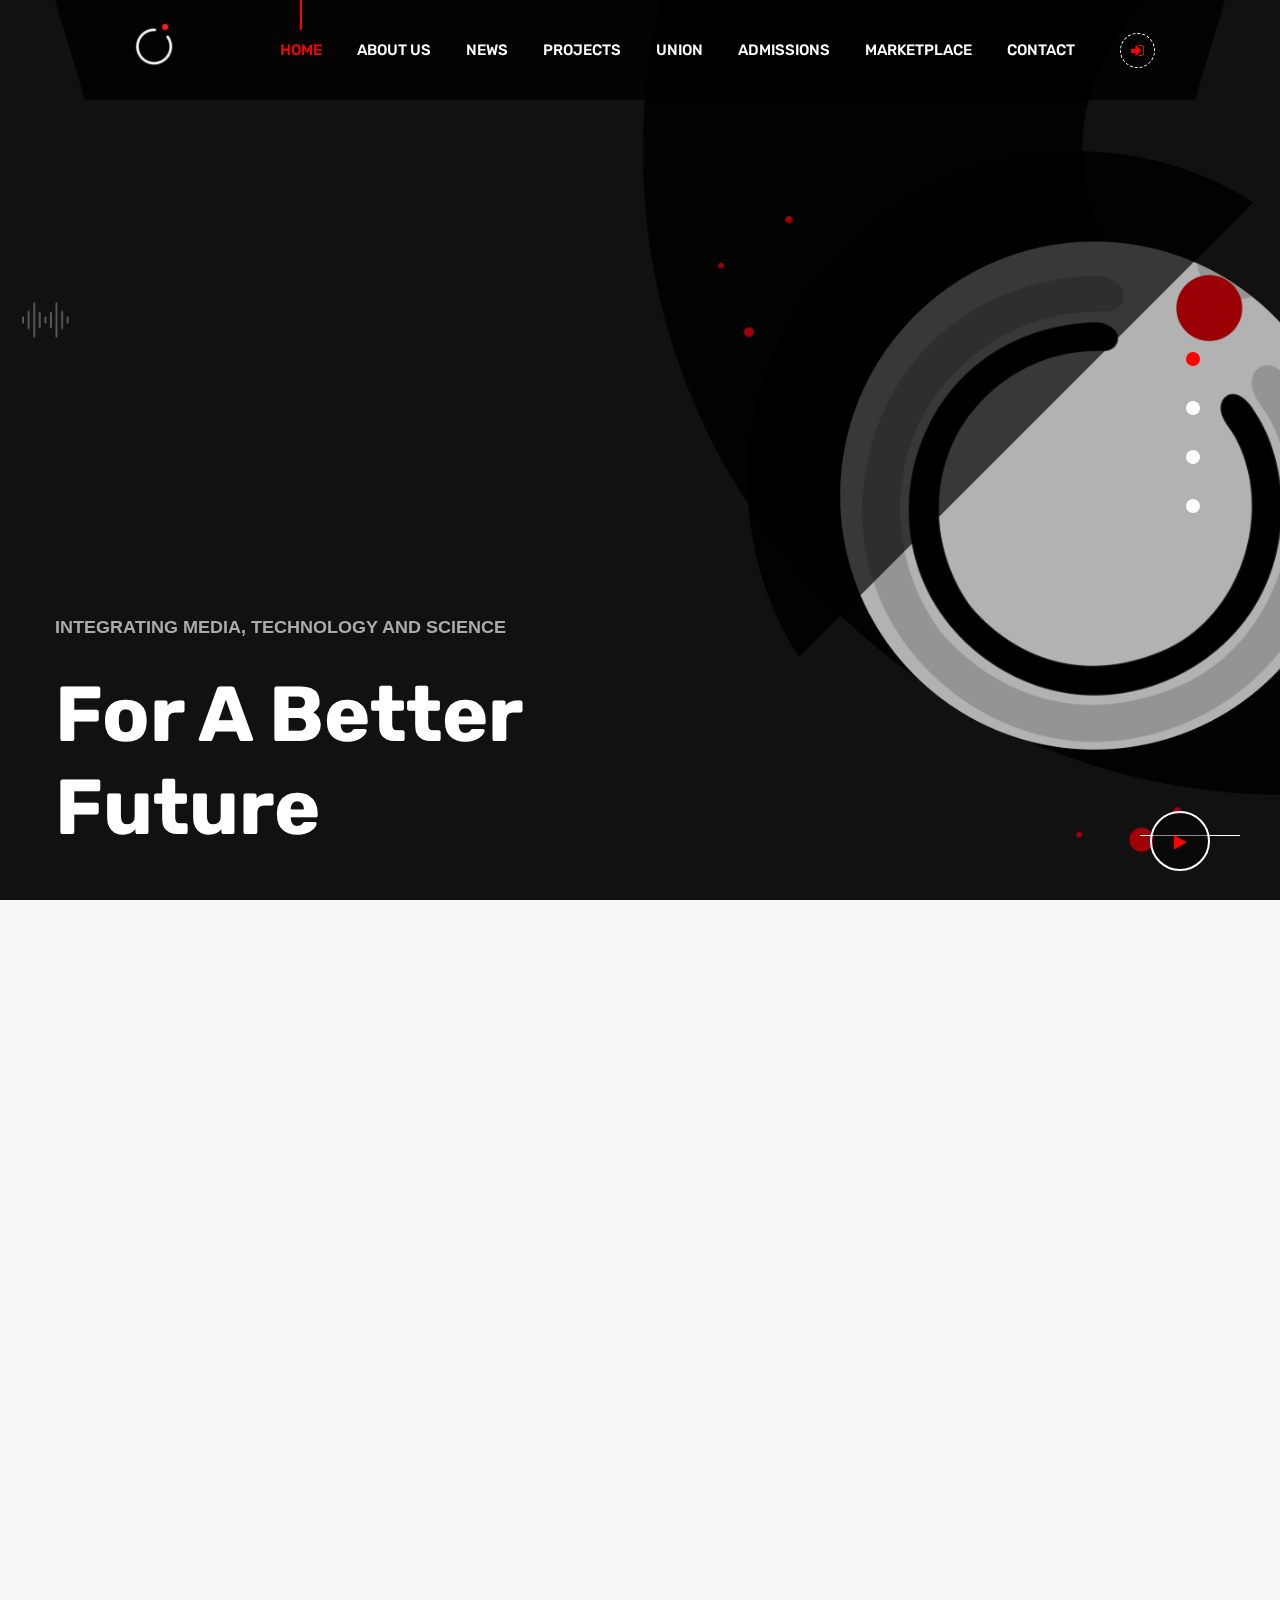
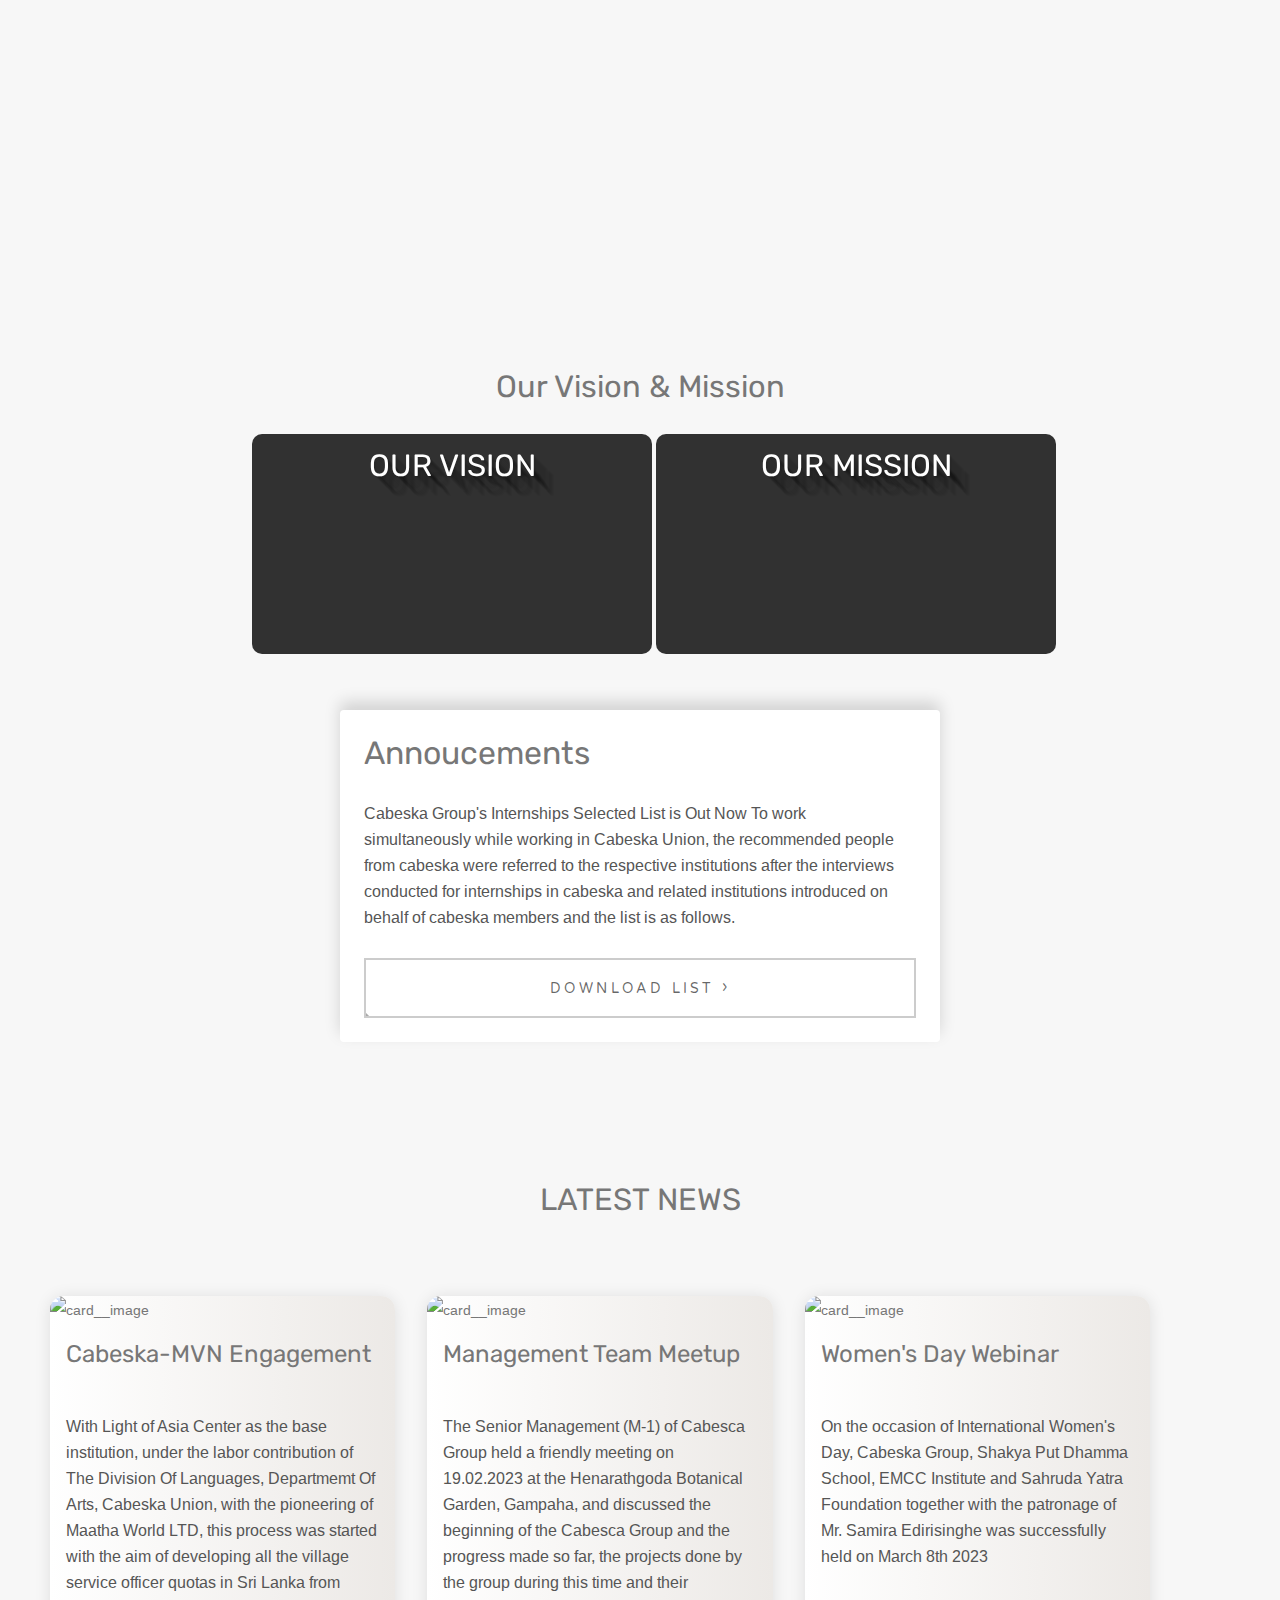
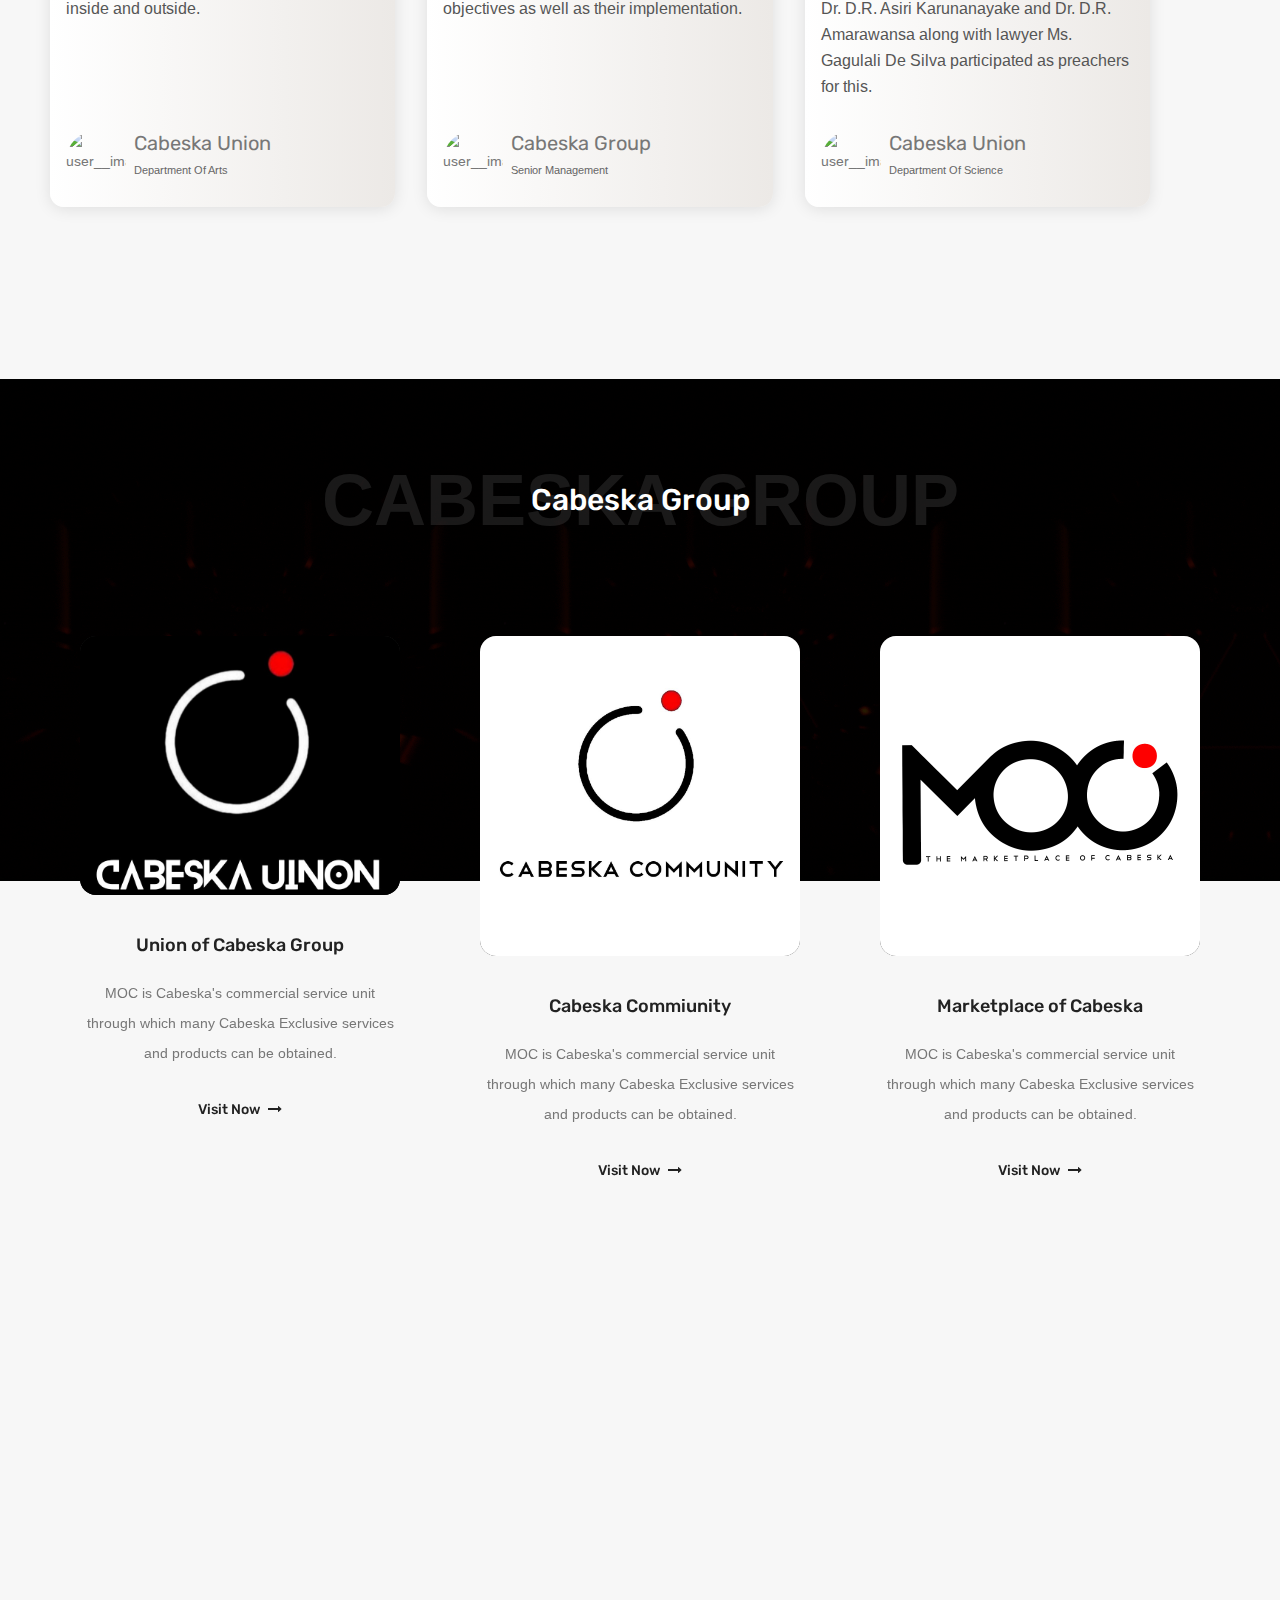
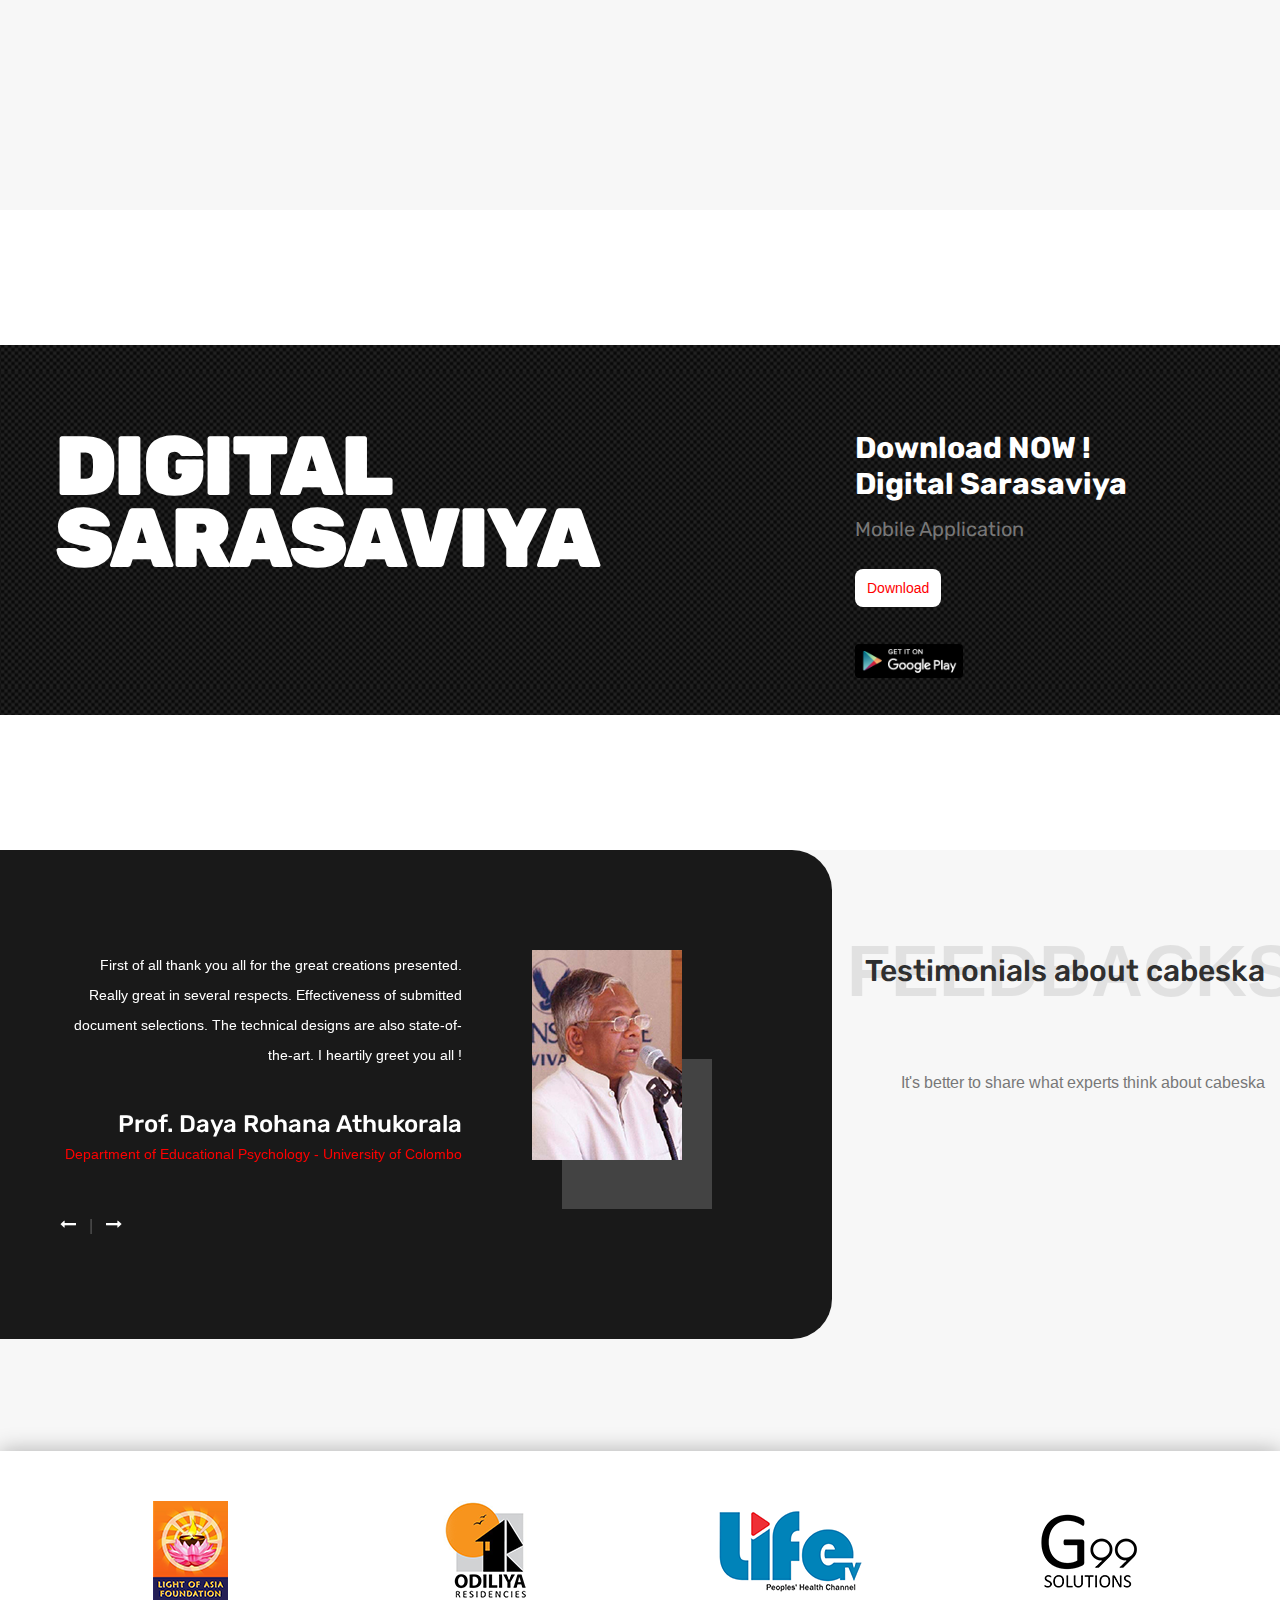
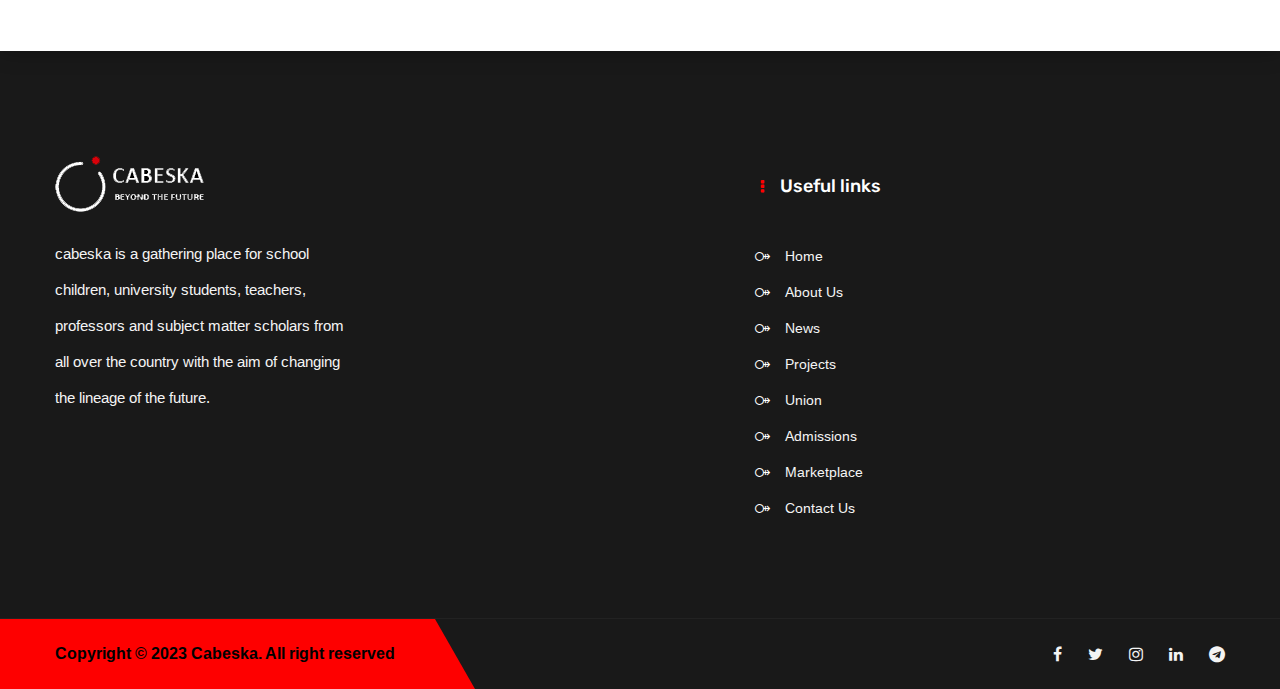
==== commit 98138a0d: "webfinal" ====
--- a/index.html
+++ b/index.html
@@ -1,807 +1,807 @@
-<!DOCTYPE html>
-<html lang="en">
-
-<head>
-    <meta charset="utf-8">
-    <title>CABESKA</title>
-    <link href="static/css/bootstrap.css" rel="stylesheet">
-    <link href="static/css/style.css" rel="stylesheet">
-    <link href="static/css/responsive.css" rel="stylesheet">
-    <link href="static/css/color-switcher-design.css" rel="stylesheet">
-    <link id="theme-color-file" href="static/css/cabeska.css" rel="stylesheet">
-    <link rel="shortcut icon" href="static/images/logo1.png">
-    <link rel="icon" href="static/static/images/logo1.png">
-    <meta http-equiv="X-UA-Compatible" content="IE=edge">
-    <meta name="viewport" content="width=device-width, initial-scale=1.0, maximum-scale=1.0, user-scalable=0">
-</head>
-
-<body>
-
-    <div class="page-wrapper">
-
-        <div class="preloader"></div>
-
-        <header class="main-header header-style-one">
-            <div class="auto-container">
-                <div class="header-lower">
-                    <div class="main-box clearfix">
-                        <div class="logo-box">
-                            <div class="logo"><a href="/"><img src="static/images/logo1.png" width="60px" height="60px"
-                                        alt="" title=""></a></div>
-                        </div>
-
-                        <div class="nav-outer clearfix">
-
-                            <nav class="main-menu navbar-expand-md ">
-                                <div class="navbar-header">
-
-                                    <button class="navbar-toggler" type="button" data-toggle="collapse"
-                                        data-target="#navbarSupportedContent" aria-controls="navbarSupportedContent"
-                                        aria-expanded="false" aria-label="Toggle navigation">
-                                        <span class="icon flaticon-menu-button"></span>
-                                    </button>
-                                </div>
-
-                                <div class="collapse navbar-collapse clearfix" id="navbarSupportedContent">
-                                    <ul class="navigation clearfix">
-                                        <li class="current dropdown"><a href="/">Home</a></li>
-                                        <li class="dropdown"><a href="about.html">About Us</a></li>
-                                        <li class="dropdown"><a href="news.html">News</a></li>
-                                        <li class="dropdown"><a href="projects.html">Projects</a></li>
-                                        <li class="dropdown"><a href="union.html">Union</a></li>
-                                        <li class="dropdown"><a href="admissions.html">Admissions</a></li>
-                                        <li class="dropdown"><a href="shop.html">Marketplace</a></li>
-                                        <li class="dropdown"><a href="contact.html">Contact</a></li>
-                                    </ul>
-                                </div>
-                            </nav>
-
-                            <div class="outer-box">
-                                <div class="search-box-outer">
-                                    <div class="dropdown">
-                                        <a href="login.html"><button class="search-box-btn dropdown-toggle"
-                                                type="button"><span class="fa fa-sign-in "></span></button></a>
-                                    </div>
-                                </div>
-                            </div>
-                        </div>
-                    </div>
-                </div>
-            </div>
-        </header>
-
-
-
-
-        <section class="banner-section-five full-screen">
-            <div class="banner-carousel owl-carousel owl-theme">
-
-                <div class="slide-item" style="background-image: url(static/images/M1.png);">
-                    <div class="auto-container">
-                        <div class="content-box">
-                            <span class="title">Integrating media, technology and science</span>
-                            <h2>For a Better </h2>
-                            <h2 class="titile1">Future<h2>
-                                    <div class="video-link">
-                                        <a href="static/videos/video.mp4" data-fancybox="gallery" data-caption=""><i
-                                                class="icon fa fa-play" aria-hidden="true"></i></a>
-                                    </div>
-                        </div>
-                    </div>
-                </div>
-
-                <div class="slide-item"  style="background-image: url(static/images/M2.png);">
-                    <div class="auto-container">
-                        <div class="content-box">
-                            <span class="title">Emowering the modern world with technology</span>
-                            <h2>For Innovative World</h2>
-                            <div class="video-link">
-                                <a href="#" data-fancybox="gallery" data-caption=""><i class="icon fa fa-play"
-                                        aria-hidden="true"></i></a>
-                            </div>
-                        </div>
-                    </div>
-                </div>
-
-                <div class="slide-item" style="background-image: url(static/images/M3.png);">
-                    <div class="auto-container">
-                        <div class="content-box">
-                            <span class="title">Directing the youth towards a productive future</span>
-                            <h2>For Our Motherland</h2>
-                            <div class="video-link">
-                                <a href="#" data-fancybox="gallery" data-caption=""><i class="icon fa fa-play"
-                                        aria-hidden="true"></i></a>
-                            </div>
-                        </div>
-                    </div>
-                </div>
-
-                <div class="slide-item" style="background-image: url(static/images/h4.png);">
-                    <div class="auto-container">
-                        <div class="content-box">
-                            <span class="title">Exploring new dimensions by gathering youth</span>
-                            <h2>For A Revolutionary Change</h2>
-                            <div class="video-link">
-                                <a href="#" data-fancybox="gallery" data-caption=""><i class="icon fa fa-play"
-                                        aria-hidden="true"></i></a>
-                            </div>
-                        </div>
-                    </div>
-                </div>
-
-            </div>
-
-            <div class="social-links">
-                <ul class="social-icon-three">
-                    <li><a href="#"><i class="fa fa-google-plus"></i></a></li>
-                    <li><a href="#"><i class="fa fa-twitter"></i></a></li>
-                    <li><a href="#"><i class="fa fa-instagram"></i></a></li>
-                    <li><a href="#"><i class="fa fa-facebook"></i></a></li>
-                    <li><a href="#"><i class="fa fa-whatsapp"></i></a></li>
-                </ul>
-            </div>
-        </section>
-
-        <section class="about-section">
-            <div class="auto-container">
-                <div class="row no-gutters">
-
-                    <div class="image-column col-lg-6 col-md-12 col-sm-12">
-                        <div class="inner-column">
-                            <div class="title-box wow fadeInLeft" data-wow-delay='1200ms'>
-                                <h2>ABOUT <br> US</h2>
-                            </div>
-                            <div class="image-box">
-                                <figure class="alphabet-img wow fadeInRight"><img src="static/images/01.png" alt="">
-                                </figure><br><br><br><br>
-                                <figure class="image wow fadeInRight" data-wow-delay='600ms'><img
-                                        src="static/images/resource/main-bg.jpeg" alt="">
-                                    
-                                  
-                                
-                         
-                                </figure>
-                            </div>
-                        </div>
-                    </div>
-
-
-
-
-
-
-
-
-                    <div class="content-column col-lg-6 col-md-12 col-sm-12">
-                        <div class="inner-column wow fadeInLeft">
-                            <div class="content-box">
-                                <div class="title">
-                                    <h2>CABESKA GROUP</h2>
-                                </div>
-                                <div class="text">
-                                    Cabeska Group is a modernist multifaceted company comprised of Sri Lanka's youth
-                                    community.
-
-                                    Cabeska Group LTD has three sub-units namely Cabeska Union, MOC and Cabeska
-                                    Commiunity. Through each of these units, ultra-modernist innovation is carried out.
-                                    <br>
-                                    Cabeska Union is a youth group centered on 7 districts and projects are carried out
-                                    through its departments and divisions.
-                                    Cabeska Commiuinty is a collaborative online space for common projects that anyone
-                                    island-wide can participate in.
-                                    MOC or Marketplace of Cabeska operates in commercial form.
-
-                                </div>
-                                <div class="link-box"><a href="about.html" class="theme-btn btn-style-one">More About
-                                        Us</a></div>
-                            </div>
-                        </div>
-                    </div>
-                </div>
-            </div>
-        </section>
-
-
-
-        
-
-
-        <h1 style="text-align: center;">Our Vision & Mission</h1>
-
-
-        <div class="nmsection">
-            <div class="flip">
-                <div class="front"
-                    style="background-image: url(https://s3.envato.com/files/227206957/Sri%20Lanka%20Map%20Black%20590x332.jpg)">
-                    <h1 class="text-shadow">OUR VISION</hi>
-                </div>
-                <div class="back">
-                    <h2>OUR VISION</h2>
-                    <p>To become a paradise where all the
-                        people of Sri Lanka can move
-                        forward in any field of their choice,
-                        with all the technol
-                        ogy of the world,
-                        the culture of Sri Lanka embedded</p>
-                </div>
-            </div>
-            <div class="flip">
-                <div class="front"
-                    style="background-image: url(https://cdnb.artstation.com/p/assets/images/images/033/983/839/large/karthi-keyan-frame-9.jpg?1611086052)">
-                    <h1 class="text-shadow">OUR MISSION</hi>
-                </div>
-                <div class="back">
-                    <h2>OUR MISSION</h2>
-                    <p>To make every citizen born here a
-                        successful person in Sri Lanka through
-                        their talent and commitment for the
-                        future of Sri Lanka</p>
-                </div>
-            </div>
-
-        </div>
-
-    </div>
-
-<br>
-
-    <div class="Acard">
-        <h2>Annoucements</h2> <br>
-        <p> 
-            Cabeska Group's Internships Selected List is Out Now
-            
-            To work simultaneously while working in Cabeska Union, the recommended people from cabeska were referred to the respective institutions after the interviews conducted for internships in cabeska and related institutions introduced on behalf of cabeska members and the list is as follows.</p>
-    <br>
-    <link href='https://fonts.googleapis.com/css?family=Varela+Round' rel='stylesheet' type='text/css'>
-
-    <div class="Abutton">
-        <a href="https://i.ibb.co/Hd3jrcs/cbs.jpg">
-            Download List
-            <span class="shift">›</span>
-        </a>
-        <div class="mask"></div>
-    </div>
-    </div>
-    <br>
-    <br><br>
-    <br><br>
-
-    <h1 style="text-align: center;">LATEST NEWS</h1>
-
-    <div class="nsection"></div>
-    <div class="acontainer">
-        <div class="acard">
-            <div class="card__header">
-                <img src="https://i.ibb.co/3CGLtBh/DSC-1297.jpg" alt="card__image" class="card__image" width="600">
-            </div>
-            <div class="acard__body">
-                <h4>Cabeska-MVN Engagement</h4><br>
-                <p>With Light of Asia Center as the base institution, under the labor contribution of The Division Of
-                    Languages, Departmemt Of Arts, Cabeska Union, with the pioneering of Maatha World LTD, this process
-                    was started with the aim of developing all the village service officer quotas in Sri Lanka from
-                    inside and outside. <br></p>
-            </div>
-            <div class="acard__footer">
-                <div class="user">
-                    <img src="https://yt3.googleusercontent.com/smxIPU6wZ03zNgUXUi7cR2hTHM0C5xZ5HXTZ729X1BjjSC2wls-epC12X-iDt-Fyh4RKLxhy=s900-c-k-c0x00ffffff-no-rj"
-                        width="60px" height="60px" alt="user__image" class="user__image">
-                    <div class="user__info">
-                        <h5>Cabeska Union</h5>
-                        <small>Department Of Arts</small>
-                    </div>
-                </div>
-            </div>
-        </div>
-        <div class="acard">
-            <div class="acard__header">
-                <img src="https://i.ibb.co/G3hBPv6/DSC-0294.jpg" alt="card__image" class="card__image" width="600">
-            </div>
-            <div class="acard__body">
-                <h4>Management Team Meetup</h4><br>
-                <p>The Senior Management (M-1) of Cabesca Group held a friendly meeting on 19.02.2023 at the
-                    Henarathgoda Botanical Garden, Gampaha, and discussed the beginning of the Cabesca Group and the
-                    progress made so far, the projects done by the group during this time and their objectives as well
-                    as their implementation. </p>
-            </div>
-            <div class="acard__footer">
-                <div class="user">
-                    <img src="https://yt3.googleusercontent.com/smxIPU6wZ03zNgUXUi7cR2hTHM0C5xZ5HXTZ729X1BjjSC2wls-epC12X-iDt-Fyh4RKLxhy=s900-c-k-c0x00ffffff-no-rj"
-                        width="60px" height="60px" alt="user__image" class="user__image">
-                    <div class="user__info">
-                        <h5>Cabeska Group</h5>
-                        <small>Senior Management</small>
-
-                    </div>
-                </div>
-            </div>
-        </div>
-        <div class="acard">
-            <div class="acard__header">
-                <img src="https://i.ibb.co/Fq3gPmX/Whats-App-Image-2023-02-03-at-11-52-44-AM.jpg" alt="card__image"
-                    class="card__image" width="600">
-            </div>
-            <div class="acard__body">
-                <h4>Women's Day Webinar</h4><br>
-                <p>On the occasion of International Women's Day,
-                    Cabeska Group, Shakya Put Dhamma School, EMCC Institute and Sahruda Yatra Foundation together with
-                    the patronage of Mr. Samira Edirisinghe was successfully held on March 8th 2023<br><br> Dr. D.R.
-                    Asiri Karunanayake and Dr. D.R. Amarawansa along with lawyer Ms. Gagulali De Silva participated as
-                    preachers for this.</p>
-            </div>
-            <div class="acard__footer">
-                <div class="user">
-                    <img src="https://yt3.googleusercontent.com/smxIPU6wZ03zNgUXUi7cR2hTHM0C5xZ5HXTZ729X1BjjSC2wls-epC12X-iDt-Fyh4RKLxhy=s900-c-k-c0x00ffffff-no-rj"
-                        width="60px" height="60px" alt="user__image" class="user__image">
-                    <div class="user__info">
-                        <h5>Cabeska Union</h5>
-                        <small>Department Of Science</small>
-                    </div>
-                </div>
-            </div>
-        </div>
-    </div>
-
-
-
-
-
-
-    <br><br><br><br><br>
-
-    <section class="services-section">
-        <div class="upper-box" style="background-image: url(static/images/bg.gif);">
-            <div class="auto-container">
-                <div class="sec-title text-center light">
-                    <span class="float-text">Cabeska Group</span>
-                    <h2>Cabeska Group</h2>
-                </div>
-            </div>
-        </div>
-
-
-
-        <div class="services-box">
-            <div class="auto-container">
-                <div class="services-carousel owl-carousel owl-theme">
-
-
-
-                    <div class="service-block">
-                        <div class="inner-box">
-                            <div class="image-box">
-                                <figure class="image"><a href="#"><img src="static/images/CU.jpg" alt=""></a>
-                                </figure>
-                            </div>
-                            <div class="lower-content">
-                                <h3><a href="shop.html">Union of Cabeska Group</a></h3>
-                                <div class="text">MOC is Cabeska's commercial service unit through which many
-                                    Cabeska Exclusive services and products can be obtained.</div>
-                                <div class="link-box">
-                                    <a href="union.html">Visit Now <i class="fa fa-long-arrow-right"></i></a>
-                                </div>
-                            </div>
-                        </div>
-                    </div>
-
-
-
-                    <div class="service-block">
-                        <div class="inner-box">
-                            <div class="image-box">
-                                <figure class="image"><a href="community.html"><img src="static/images/CC.jpg" alt=""></a>
-                                </figure>
-                                
-                            </div>
-                            <div class="lower-content">
-                                <h3><a href="community.html">Cabeska Commiunity</a></h3>
-                                <div class="text">MOC is Cabeska's commercial service unit through which many
-                                    Cabeska Exclusive services and products can be obtained.</div>
-                                <div class="link-box">
-                                    <a href="https://chat.whatsapp.com/HHyc5KrP4Cc1NBdU1KA9Ls">Visit Now <i class="fa fa-long-arrow-right"></i></a>
-                                </div>
-                            </div>
-                        </div>
-                    </div>
-
-
-
-
-
-                    <div class="service-block">
-                        <div class="inner-box">
-                            <div class="image-box">
-                                <figure class="image"><a href="shop.html"><img src="static/images/MOC.jpeg" alt=""></a>
-                                </figure>
-                            </div>
-                            <div class="lower-content">
-                                <h3><a href="shop.html">Marketplace of Cabeska</a></h3>
-                                <div class="text">MOC is Cabeska's commercial service unit through which many
-                                    Cabeska Exclusive services and products can be obtained.</div>
-                                <div class="link-box">
-                                    <a href="shop.html">Visit Now <i class="fa fa-long-arrow-right"></i></a>
-                                </div>
-                            </div>
-                        </div>
-                    </div>
-
-
-
-
-
-
-
-
-
-                </div>
-            </div>
-        </div>
-
-
-        <section class="fun-fact-section">
-            <div class="outer-box" style="background-image: url(static/images/bggg.gif);">
-                <div class="auto-container">
-                    <div class="fact-counter">
-                        <div class="row">
-
-                            <div class="counter-column col-lg-3 col-md-6 col-sm-12 wow fadeInUp">
-                                <div class="count-box">
-                                    <div class="count"><span class="count-text" data-speed="5000"
-                                            data-stop="200">200</span>+</div>
-                                    <h4 class="counter-title">Islandwide<br>Members</h4>
-                                </div>
-                            </div>
-
-                            <div class="counter-column col-lg-3 col-md-6 col-sm-12 wow fadeInUp" data-wow-delay="400ms">
-                                <div class="count-box">
-                                    <div class="count"><span class="count-text" data-speed="5000"
-                                            data-stop="15">0</span>K</div>
-                                    <h4 class="counter-title">WorldWide<br>Community</h4>
-                                </div>
-                            </div>
-
-                            <div class="counter-column col-lg-3 col-md-6 col-sm-12 wow fadeInUp" data-wow-delay="800ms">
-                                <div class="count-box">
-                                    <div class="count"><span class="count-text" data-speed="5000"
-                                            data-stop="7">7</span>+</div>
-                                    <h4 class="counter-title">District<br>Branches</h4>
-                                </div>
-                            </div>
-
-                            <div class="counter-column col-lg-3 col-md-6 col-sm-12 wow fadeInUp"
-                                data-wow-delay="1200ms">
-                                <div class="count-box">
-                                    <div class="count"><span class="count-text" data-speed="5000"
-                                            data-stop="10">20</span>+</div>
-                                    <h4 class="counter-title">Successful<br>Projects</h4>
-                                </div>
-                            </div>
-
-                        </div>
-                    </div>
-                </div>
-            </div>
-        </section>
-
-    </section>
-
-    <section class="app-section">
-        <div class="outer-box">
-            <div class="auto-container">
-                <div class="row">
-
-                    <div class="title-column col-lg-4 col-md-12 col-sm-12">
-                        <div class="inner-column">
-                            <h1>DIGITAL<br>SARASAVIYA</h1>
-                        </div>
-                    </div>
-
-                    <div class="image-column col-lg-4 col-md-12 col-sm-12">
-                        <div class="inner-column">
-                            <div class="image-box wow zoomInLeft">
-                                <figure class="image"><img src="static/images/mobile-app.png" alt=""></figure>
-                            </div>
-                        </div>
-                    </div>
-
-                    <div class="content-column col-lg-4 col-md-12 col-sm-12">
-                        <div class="inner-column">
-                            <h3>Download NOW !<br> Digital Sarasaviya </h3>
-                            <h5>Mobile Application</h5>
-                            <br>
-                            <button class="button-11" role="button"> <a
-                                    href="https://play.google.com/store/apps/details?id=com.youtech.win.digitalsarasaviya&gl=US&pli=1">Download</a>
-                            </button>
-                            <div class="gplay"><img src="static/images/gplay.png" alt=""></div>
-                        </div>
-                    </div>
-                </div>
-            </div>
-        </div>
-
-        <section class="testimonial-section">
-            <div class="outer-container clearfix">
-                <div class="title-column clearfix">
-                    <div class="inner-column">
-                        <div class="sec-title">
-                            <span class="float-text">Feedbacks</span>
-                            <h2>Testimonials about cabeska</h2>
-                        </div>
-                        <div class="text">It's better to share what experts think about cabeska</div>
-                    </div>
-                </div>
-
-                <div class="testimonial-column clearfix" style="background-image: url(images/background/4.jpg);">
-                    <div class="inner-column">
-                        <div class="testimonial-carousel owl-carousel owl-theme">
-
-                            <div class="testimonial-block">
-                                <div class="inner-box">
-                                    <div class="image-box"><img src="static/images/feedbacks/2.jpg"
-                                            alt="Dr. Jayantha Pathirana"></div>
-                                    <div class="text">First of all thank you all for the great creations presented.
-                                        Really great in several respects. Effectiveness of submitted document
-                                        selections. The technical designs are also state-of-the-art. I heartily
-                                        greet you all !</div>
-                                    <div class="info-box">
-                                        <h4 class="name">Prof. Daya Rohana Athukorala</h4>
-                                        <span class="designation">Department of Educational Psychology - University of Colombo</span>
-                                    </div>
-                                </div>
-                            </div>
-
-                            <div class="testimonial-block">
-                                <div class="inner-box">
-                                    <div class="image-box"><img src="static/images/feedbacks/1.jpg"
-                                            alt="Dr. Jayantha Pathirana"></div>
-                                    <div class="text">Young blood with innovations and creativity could do wonders
-                                        and would easily find solutions and remedies for the burning issues faced by
-                                        the public at large today.</div>
-                                    <div class="info-box">
-                                        <h4 class="name">Prof. Jayantha Pathirana</h4>
-                                        <span class="designation">Former President of United Nation's Experts Commission</span>
-                                    </div>
-                                </div>
-                            </div>
- 
-                            <div class="testimonial-block">
-                                <div class="inner-box">
-                                    <div class="image-box"><img src="static/images/feedbacks/3.jpg"
-                                            alt="Mr. Nuwan Priyadharshana                                            "></div>
-                                    <div class="text">As I reflect upon my experience with Cabeska Group, my mind wanders to a wondrous world of young and talented students who embody the spirit of innovation and transformation. They are the dreamers, the doers, and the visionaries, who have set their sights on nothing less than </div>
-                                    <div class="info-box">
-                                        <h4 class="name">Mr. Nuwan Priyadharshana                                        </h4>
-                                        <span class="designation">CEO of Light Of Asia Centre</span>
-                                    </div>
-                                </div>
-                            </div>
-
-                        </div>
-                    </div>
-                </div>
-            </div>
-        </section>
-
-        <br><br><br><br>
-
-
-        <section class="clients-section">
-            <div class="inner-container">
-                <div class="sponsors-outer">
-                    <ul class="sponsors-carousel owl-carousel owl-theme">
-                        <li class="slide-item">
-                            <figure class="image-box"><a href="#"><img src="static/images/clients/1.png" width="150px"
-                                        height="150px" alt=""></a></figure>
-                        </li>
-                        <li class="slide-item">
-                            <figure class="image-box"><a href="#"><img src="static/images/clients/2.png" width="150px"
-                                        height="150px" alt=""></a></figure>
-                        </li>
-                        <li class="slide-item">
-                            <figure class="image-box"><a href="#"><img src="static/images/clients/3.png" width="150px"
-                                        height="150px" alt=""></a></figure>
-                        </li>
-                        <li class="slide-item">
-                            <figure class="image-box"><a href="#"><img src="static/images/clients/4.png" width="150px"
-                                        height="150px" alt=""></a></figure>
-                        </li>
-                        <li class="slide-item">
-                            <figure class="image-box"><a href="#"><img src="static/images/clients/5.png" width="150px"
-                                        height="150px" alt=""></a></figure>
-                        </li>
-                        <li class="slide-item">
-                            <figure class="image-box"><a href="#"><img src="static/images/clients/6.png" width="150px"
-                                        height="150px" alt=""></a></figure>
-                        </li>
-                        <li class="slide-item">
-                            <figure class="image-box"><a href="#"><img src="static/images/clients/2.png" width="150px"
-                                        height="150px" alt=""></a></figure>
-                        </li>
-                        <li class="slide-item">
-                            <figure class="image-box"><a href="#"><img src="static/images/clients/3.png" width="150px"
-                                        height="150px" alt=""></a></figure>
-                        </li>
-                        <li class="slide-item">
-                            <figure class="image-box"><a href="#"><img src="static/images/clients/4.png" width="150px"
-                                        height="150px" alt=""></a></figure>
-                        </li>
-                        <li class="slide-item">
-                            <figure class="image-box"><a href="#"><img src="static/images/clients/5.png" width="150px"
-                                        height="150px" alt=""></a></figure>
-                        </li>
-                        <li class="slide-item">
-                            <figure class="image-box"><a href="#"><img src="static/images/clients/6.png" width="150px"
-                                        height="150px" alt=""></a></figure>
-                        </li>
-
-                    </ul>
-                </div>
-            </div>
-        </section>
-
-        <footer class="main-footer" style="background-image: url(static/images/background/5.jpg);">
-            <div class="auto-container">
-
-                <div class="widgets-section">
-                    <div class="row">
-
-                        <div class="big-column col-xl-7 col-lg-12 col-md-12 col-sm-12">
-                            <div class="row">
-
-                                <div class="footer-column col-xl-6 col-lg-6 col-md-6 col-sm-12">
-                                    <div class="footer-widget about-widget">
-                                        <div class="footer-logo">
-                                            <figure>
-                                                <a href="/.html"><img src="static/images/footer-logo.png" alt=""></a>
-                                            </figure>
-                                        </div>
-                                        <div class="widget-content">
-                                            <div class="text">cabeska is a gathering place for school children,
-                                                university students, teachers, professors and subject matter
-                                                scholars from all over the country with the aim of changing the
-                                                lineage of the future.</div>
-                                        </div>
-                                    </div>
-                                </div>
-
-                            </div>
-                        </div>
-
-                        <div class="big-column col-xl-5 col-lg-12 col-md-12 col-sm-12">
-                            <div class="row clearfix">
-                              <div class="footer-column col-xl-5 col-lg-6 col-md-6 col-sm-12">
-                                <div class="footer-widget links-widget">
-                                  <h2 class="widget-title">Useful links</h2>
-                                  <div class="widget-content">
-                                    <ul class="list">
-                                      <li>
-                                        <a href="/">Home</a>
-                                      </li>
-                                      <li>
-                                        <a href="about.html">About Us</a>
-                                      </li>
-                                      <li>
-                                        <a href="news.html">News</a>
-                                      <li>
-                                        <a href="projects.html">Projects</a>
-                                      </li>
-                                      <li>
-                                        <a href="union.html">Union</a>
-                                      </li>
-                                      <li>
-                                        <a href="admissions.html">Admissions</a>
-                                      </li>
-                                      <li>
-                                        <a href="shop.html">Marketplace</a>
-                                      </li>
-                                      <li>
-                                        <a href="contact">Contact Us</a>
-                                      </li>
-                                    </ul>
-                                  </div>
-                                </div>
-                              </div>
-                            </div>
-                          </div>
-                            </div>
-                        </div>
-                    </div>
-                </div>
-            </div>
-
-            <div class="footer-bottom">
-                <div class="auto-container">
-                    <div class="inner-container clearfix">
-                        <div class="social-links">
-                            <ul class="social-icon-two">
-                                <li><a href="https://www.facebook.com/profile.php?id=100089546517792" target="_blank"><i
-                                            class="fa fa-facebook"></i></a></li>
-                                <li><a href="https://twitter.com/cabeskaofficial?t=PxucMIUYnGk5k4dJPf6RIA&s=09"
-                                        target="_blank"><i class="fa fa-twitter"></i></a></li>
-                                <li><a href="https://www.instagram.com/cabeskagroup/" target="_blank"><i
-                                            class="fa fa-instagram"></i></a></li>
-                                <li><a href="https://lk.linkedin.com/in/cabeska" target="_blank"><i
-                                            class="fa fa-linkedin"></i></a></li>
-                                <li><a href="https://t.me/+VL9VL_vEkFxkMDI1" target="_blank"><i
-                                            class="fa fa-telegram"></i></a></li>
-                            </ul>
-                        </div>
-
-                        <div class="copyright-text">
-                            <p>Copyright © 2023 <a href="#">Cabeska.</a> All right reserved</p>
-                        </div>
-                    </div>
-                </div>
-            </div>
-        </footer>
-
-        </div>
-
-        <div class="scroll-to-top scroll-to-target" data-target="html"><span class="fa fa-arrow-circle-o-up"></span>
-        </div>
-
-        <script>
-            document.addEventListener('contextmenu', event => event.preventDefault());
-            document.onkeydown = function (e) {
-                if (event.keyCode == 123) {
-                    return false;
-                }
-                if (e.ctrlKey && e.shiftKey && e.keyCode == 'I'.charCodeAt(0)) {
-                    return false;
-                }
-                if (e.ctrlKey && e.shiftKey && e.keyCode == 'J'.charCodeAt(0)) {
-                    return false;
-                }
-                if (e.ctrlKey && e.keyCode == 'U'.charCodeAt(0)) {
-                    return false;
-                }
-            } 
-        </script>
-
-        <script type="text/JavaScript">
-//cabeska.com
-function killCopy(e){
-return false
-}
-function reEnable(){
-return true
-}
-document.onselectstart=new Function ("return false")
-if (window.sidebar){
-document.onmousedown=killCopy
-document.onclick=reEnable
-}
-</script>
-
-        <div id="fb-root"></div>
-        <script>
-            window.fbAsyncInit = function () {
-                FB.init({
-                    xfbml: true,
-                    version: 'v10.0'
-                });
-            };
-
-            (function (d, s, id) {
-                var js, fjs = d.getElementsByTagName(s)[0];
-                if (d.getElementById(id)) return;
-                js = d.createElement(s); js.id = id;
-                js.src = 'https://connect.facebook.net/en_US/sdk/xfbml.customerchat.js';
-                fjs.parentNode.insertBefore(js, fjs);
-            }(document, 'script', 'facebook-jssdk'));
-        </script>
-
-        <div class="fb-customerchat" attribution="page_inbox" page_id="101999328968128" theme_color="#ff1100">
-        </div>
-
-        <script src="static/js/jquery.js"></script>
-        <script src="static/js/popper.min.js"></script>
-        <script src="static/js/bootstrap.min.js"></script>
-        <script src="static/js/jquery.fancybox.js"></script>
-        <script src="static/js/owl.js"></script>
-        <script src="static/js/wow.js"></script>
-        <script src="static/js/appear.js"></script>
-        <script src="static/js/mixitup.js"></script>
-        <script src="static/js/script.js"></script>
-</body>
-
+<!DOCTYPE html>
+<html lang="en">
+
+<head>
+    <meta charset="utf-8">
+    <title>CABESKA</title>
+    <link href="static/css/bootstrap.css" rel="stylesheet">
+    <link href="static/css/style.css" rel="stylesheet">
+    <link href="static/css/responsive.css" rel="stylesheet">
+    <link href="static/css/color-switcher-design.css" rel="stylesheet">
+    <link id="theme-color-file" href="static/css/cabeska.css" rel="stylesheet">
+    <link rel="shortcut icon" href="static/images/logo1.png">
+    <link rel="icon" href="static/static/images/logo1.png">
+    <meta http-equiv="X-UA-Compatible" content="IE=edge">
+    <meta name="viewport" content="width=device-width, initial-scale=1.0, maximum-scale=1.0, user-scalable=0">
+</head>
+
+<body>
+
+    <div class="page-wrapper">
+
+        <div class="preloader"></div>
+
+        <header class="main-header header-style-one">
+            <div class="auto-container">
+                <div class="header-lower">
+                    <div class="main-box clearfix">
+                        <div class="logo-box">
+                            <div class="logo"><a href="/"><img src="static/images/logo1.png" width="60px" height="60px"
+                                        alt="" title=""></a></div>
+                        </div>
+
+                        <div class="nav-outer clearfix">
+
+                            <nav class="main-menu navbar-expand-md ">
+                                <div class="navbar-header">
+
+                                    <button class="navbar-toggler" type="button" data-toggle="collapse"
+                                        data-target="#navbarSupportedContent" aria-controls="navbarSupportedContent"
+                                        aria-expanded="false" aria-label="Toggle navigation">
+                                        <span class="icon flaticon-menu-button"></span>
+                                    </button>
+                                </div>
+
+                                <div class="collapse navbar-collapse clearfix" id="navbarSupportedContent">
+                                    <ul class="navigation clearfix">
+                                        <li class="current dropdown"><a href="/">Home</a></li>
+                                        <li class="dropdown"><a href="about.html">About Us</a></li>
+                                        <li class="dropdown"><a href="news.html">News</a></li>
+                                        <li class="dropdown"><a href="projects.html">Projects</a></li>
+                                        <li class="dropdown"><a href="union.html">Union</a></li>
+                                        <li class="dropdown"><a href="admissions.html">Admissions</a></li>
+                                        <li class="dropdown"><a href="shop.html">Marketplace</a></li>
+                                        <li class="dropdown"><a href="contact.html">Contact</a></li>
+                                    </ul>
+                                </div>
+                            </nav>
+
+                            <div class="outer-box">
+                                <div class="search-box-outer">
+                                    <div class="dropdown">
+                                        <a href="login.html"><button class="search-box-btn dropdown-toggle"
+                                                type="button"><span class="fa fa-sign-in "></span></button></a>
+                                    </div>
+                                </div>
+                            </div>
+                        </div>
+                    </div>
+                </div>
+            </div>
+        </header>
+
+
+
+
+        <section class="banner-section-five full-screen">
+            <div class="banner-carousel owl-carousel owl-theme">
+
+                <div class="slide-item" style="background-image: url(static/images/M1.png);">
+                    <div class="auto-container">
+                        <div class="content-box">
+                            <span class="title">Integrating media, technology and science</span>
+                            <h2>For A Better </h2>
+                            <h2 class="titile1">Future<h2>
+                                    <div class="video-link">
+                                        <a href="static/videos/video.mp4" data-fancybox="gallery" data-caption=""><i
+                                                class="icon fa fa-play" aria-hidden="true"></i></a>
+                                    </div>
+                        </div>
+                    </div>
+                </div>
+
+                <div class="slide-item"  style="background-image: url(static/images/M2.png);">
+                    <div class="auto-container">
+                        <div class="content-box">
+                            <span class="title">Emowering the modern world with technology</span>
+                            <h2>For Innovative World</h2>
+                            <div class="video-link">
+                                <a href="#" data-fancybox="gallery" data-caption=""><i class="icon fa fa-play"
+                                        aria-hidden="true"></i></a>
+                            </div>
+                        </div>
+                    </div>
+                </div>
+
+                <div class="slide-item" style="background-image: url(static/images/M3.png);">
+                    <div class="auto-container">
+                        <div class="content-box">
+                            <span class="title">Directing the youth towards a productive future</span>
+                            <h2>For Our Motherland</h2>
+                            <div class="video-link">
+                                <a href="#" data-fancybox="gallery" data-caption=""><i class="icon fa fa-play"
+                                        aria-hidden="true"></i></a>
+                            </div>
+                        </div>
+                    </div>
+                </div>
+
+                <div class="slide-item" style="background-image: url(static/images/h4.png);">
+                    <div class="auto-container">
+                        <div class="content-box">
+                            <span class="title">Exploring new dimensions by gathering youth</span>
+                            <h2>For A Revolutionary Change</h2>
+                            <div class="video-link">
+                                <a href="#" data-fancybox="gallery" data-caption=""><i class="icon fa fa-play"
+                                        aria-hidden="true"></i></a>
+                            </div>
+                        </div>
+                    </div>
+                </div>
+
+            </div>
+
+            <div class="social-links">
+                <ul class="social-icon-three">
+                    <li><a href="#"><i class="fa fa-google-plus"></i></a></li>
+                    <li><a href="#"><i class="fa fa-twitter"></i></a></li>
+                    <li><a href="#"><i class="fa fa-instagram"></i></a></li>
+                    <li><a href="#"><i class="fa fa-facebook"></i></a></li>
+                    <li><a href="#"><i class="fa fa-whatsapp"></i></a></li>
+                </ul>
+            </div>
+        </section>
+
+        <section class="about-section">
+            <div class="auto-container">
+                <div class="row no-gutters">
+
+                    <div class="image-column col-lg-6 col-md-12 col-sm-12">
+                        <div class="inner-column">
+                            <div class="title-box wow fadeInLeft" data-wow-delay='1200ms'>
+                                <h2>ABOUT <br> US</h2>
+                            </div>
+                            <div class="image-box">
+                                <figure class="alphabet-img wow fadeInRight"><img src="static/images/01.png" alt="">
+                                </figure><br><br><br><br>
+                                <figure class="image wow fadeInRight" data-wow-delay='600ms'><img
+                                        src="static/images/resource/main-bg.jpeg" alt="">
+                                    
+                                  
+                                
+                         
+                                </figure>
+                            </div>
+                        </div>
+                    </div>
+
+
+
+
+
+
+
+
+                    <div class="content-column col-lg-6 col-md-12 col-sm-12">
+                        <div class="inner-column wow fadeInLeft">
+                            <div class="content-box">
+                                <div class="title">
+                                    <h2>CABESKA GROUP</h2>
+                                </div>
+                                <div class="text">
+                                    Cabeska Group is a modernist multifaceted company comprised of Sri Lanka's youth
+                                    community.
+
+                                    Cabeska Group LTD has three sub-units namely Cabeska Union, MOC and Cabeska
+                                    Commiunity. Through each of these units, ultra-modernist innovation is carried out.
+                                    <br>
+                                    Cabeska Union is a youth group centered on 7 districts and projects are carried out
+                                    through its departments and divisions.
+                                    Cabeska Commiuinty is a collaborative online space for common projects that anyone
+                                    island-wide can participate in.
+                                    MOC or Marketplace of Cabeska operates in commercial form.
+
+                                </div>
+                                <div class="link-box"><a href="about.html" class="theme-btn btn-style-one">More About
+                                        Us</a></div>
+                            </div>
+                        </div>
+                    </div>
+                </div>
+            </div>
+        </section>
+
+
+
+        
+
+
+        <h1 style="text-align: center;">Our Vision & Mission</h1>
+
+
+        <div class="nmsection">
+            <div class="flip">
+                <div class="front"
+                    style="background-image: url(https://s3.envato.com/files/227206957/Sri%20Lanka%20Map%20Black%20590x332.jpg)">
+                    <h1 class="text-shadow">OUR VISION</hi>
+                </div>
+                <div class="back">
+                    <h2>OUR VISION</h2>
+                    <p>To become a paradise where all the
+                        people of Sri Lanka can move
+                        forward in any field of their choice,
+                        with all the technol
+                        ogy of the world,
+                        the culture of Sri Lanka embedded</p>
+                </div>
+            </div>
+            <div class="flip">
+                <div class="front"
+                    style="background-image: url(https://cdnb.artstation.com/p/assets/images/images/033/983/839/large/karthi-keyan-frame-9.jpg?1611086052)">
+                    <h1 class="text-shadow">OUR MISSION</hi>
+                </div>
+                <div class="back">
+                    <h2>OUR MISSION</h2>
+                    <p>To make every citizen born here a
+                        successful person in Sri Lanka through
+                        their talent and commitment for the
+                        future of Sri Lanka</p>
+                </div>
+            </div>
+
+        </div>
+
+    </div>
+
+<br>
+
+    <div class="Acard">
+        <h2>Annoucements</h2> <br>
+        <p> 
+            Cabeska Group's Internships Selected List is Out Now
+            
+            To work simultaneously while working in Cabeska Union, the recommended people from cabeska were referred to the respective institutions after the interviews conducted for internships in cabeska and related institutions introduced on behalf of cabeska members and the list is as follows.</p>
+    <br>
+    <link href='https://fonts.googleapis.com/css?family=Varela+Round' rel='stylesheet' type='text/css'>
+
+    <div class="Abutton">
+        <a href="https://i.ibb.co/Hd3jrcs/cbs.jpg">
+            Download List
+            <span class="shift">›</span>
+        </a>
+        <div class="mask"></div>
+    </div>
+    </div>
+    <br>
+    <br><br>
+    <br><br>
+
+    <h1 style="text-align: center;">LATEST NEWS</h1>
+
+    <div class="nsection"></div>
+    <div class="acontainer">
+        <div class="acard">
+            <div class="card__header">
+                <img src="https://i.ibb.co/3CGLtBh/DSC-1297.jpg" alt="card__image" class="card__image" width="600">
+            </div>
+            <div class="acard__body">
+                <h4>Cabeska-MVN Engagement</h4><br>
+                <p>With Light of Asia Center as the base institution, under the labor contribution of The Division Of
+                    Languages, Departmemt Of Arts, Cabeska Union, with the pioneering of Maatha World LTD, this process
+                    was started with the aim of developing all the village service officer quotas in Sri Lanka from
+                    inside and outside. <br></p>
+            </div>
+            <div class="acard__footer">
+                <div class="user">
+                    <img src="https://yt3.googleusercontent.com/smxIPU6wZ03zNgUXUi7cR2hTHM0C5xZ5HXTZ729X1BjjSC2wls-epC12X-iDt-Fyh4RKLxhy=s900-c-k-c0x00ffffff-no-rj"
+                        width="60px" height="60px" alt="user__image" class="user__image">
+                    <div class="user__info">
+                        <h5>Cabeska Union</h5>
+                        <small>Department Of Arts</small>
+                    </div>
+                </div>
+            </div>
+        </div>
+        <div class="acard">
+            <div class="acard__header">
+                <img src="https://i.ibb.co/G3hBPv6/DSC-0294.jpg" alt="card__image" class="card__image" width="600">
+            </div>
+            <div class="acard__body">
+                <h4>Management Team Meetup</h4><br>
+                <p>The Senior Management (M-1) of Cabesca Group held a friendly meeting on 19.02.2023 at the
+                    Henarathgoda Botanical Garden, Gampaha, and discussed the beginning of the Cabesca Group and the
+                    progress made so far, the projects done by the group during this time and their objectives as well
+                    as their implementation. </p>
+            </div>
+            <div class="acard__footer">
+                <div class="user">
+                    <img src="https://yt3.googleusercontent.com/smxIPU6wZ03zNgUXUi7cR2hTHM0C5xZ5HXTZ729X1BjjSC2wls-epC12X-iDt-Fyh4RKLxhy=s900-c-k-c0x00ffffff-no-rj"
+                        width="60px" height="60px" alt="user__image" class="user__image">
+                    <div class="user__info">
+                        <h5>Cabeska Group</h5>
+                        <small>Senior Management</small>
+
+                    </div>
+                </div>
+            </div>
+        </div>
+        <div class="acard">
+            <div class="acard__header">
+                <img src="https://i.ibb.co/Fq3gPmX/Whats-App-Image-2023-02-03-at-11-52-44-AM.jpg" alt="card__image"
+                    class="card__image" width="600">
+            </div>
+            <div class="acard__body">
+                <h4>Women's Day Webinar</h4><br>
+                <p>On the occasion of International Women's Day,
+                    Cabeska Group, Shakya Put Dhamma School, EMCC Institute and Sahruda Yatra Foundation together with
+                    the patronage of Mr. Samira Edirisinghe was successfully held on March 8th 2023<br><br> Dr. D.R.
+                    Asiri Karunanayake and Dr. D.R. Amarawansa along with lawyer Ms. Gagulali De Silva participated as
+                    preachers for this.</p>
+            </div>
+            <div class="acard__footer">
+                <div class="user">
+                    <img src="https://yt3.googleusercontent.com/smxIPU6wZ03zNgUXUi7cR2hTHM0C5xZ5HXTZ729X1BjjSC2wls-epC12X-iDt-Fyh4RKLxhy=s900-c-k-c0x00ffffff-no-rj"
+                        width="60px" height="60px" alt="user__image" class="user__image">
+                    <div class="user__info">
+                        <h5>Cabeska Union</h5>
+                        <small>Department Of Science</small>
+                    </div>
+                </div>
+            </div>
+        </div>
+    </div>
+
+
+
+
+
+
+    <br><br><br><br><br>
+
+    <section class="services-section">
+        <div class="upper-box" style="background-image: url(static/images/bg.gif);">
+            <div class="auto-container">
+                <div class="sec-title text-center light">
+                    <span class="float-text">Cabeska Group</span>
+                    <h2>Cabeska Group</h2>
+                </div>
+            </div>
+        </div>
+
+
+
+        <div class="services-box">
+            <div class="auto-container">
+                <div class="services-carousel owl-carousel owl-theme">
+
+
+
+                    <div class="service-block">
+                        <div class="inner-box">
+                            <div class="image-box">
+                                <figure class="image"><a href="#"><img src="static/images/CU.jpg" alt=""></a>
+                                </figure>
+                            </div>
+                            <div class="lower-content">
+                                <h3><a href="shop.html">Union of Cabeska Group</a></h3>
+                                <div class="text">MOC is Cabeska's commercial service unit through which many
+                                    Cabeska Exclusive services and products can be obtained.</div>
+                                <div class="link-box">
+                                    <a href="union.html">Visit Now <i class="fa fa-long-arrow-right"></i></a>
+                                </div>
+                            </div>
+                        </div>
+                    </div>
+
+
+
+                    <div class="service-block">
+                        <div class="inner-box">
+                            <div class="image-box">
+                                <figure class="image"><a href="community.html"><img src="static/images/CC.jpg" alt=""></a>
+                                </figure>
+                                
+                            </div>
+                            <div class="lower-content">
+                                <h3><a href="community.html">Cabeska Commiunity</a></h3>
+                                <div class="text">MOC is Cabeska's commercial service unit through which many
+                                    Cabeska Exclusive services and products can be obtained.</div>
+                                <div class="link-box">
+                                    <a href="https://chat.whatsapp.com/HHyc5KrP4Cc1NBdU1KA9Ls">Visit Now <i class="fa fa-long-arrow-right"></i></a>
+                                </div>
+                            </div>
+                        </div>
+                    </div>
+
+
+
+
+
+                    <div class="service-block">
+                        <div class="inner-box">
+                            <div class="image-box">
+                                <figure class="image"><a href="shop.html"><img src="static/images/MOC.jpeg" alt=""></a>
+                                </figure>
+                            </div>
+                            <div class="lower-content">
+                                <h3><a href="shop.html">Marketplace of Cabeska</a></h3>
+                                <div class="text">MOC is Cabeska's commercial service unit through which many
+                                    Cabeska Exclusive services and products can be obtained.</div>
+                                <div class="link-box">
+                                    <a href="shop.html">Visit Now <i class="fa fa-long-arrow-right"></i></a>
+                                </div>
+                            </div>
+                        </div>
+                    </div>
+
+
+
+
+
+
+
+
+
+                </div>
+            </div>
+        </div>
+
+
+        <section class="fun-fact-section">
+            <div class="outer-box" style="background-image: url(static/images/bggg.gif);">
+                <div class="auto-container">
+                    <div class="fact-counter">
+                        <div class="row">
+
+                            <div class="counter-column col-lg-3 col-md-6 col-sm-12 wow fadeInUp">
+                                <div class="count-box">
+                                    <div class="count"><span class="count-text" data-speed="5000"
+                                            data-stop="200">200</span>+</div>
+                                    <h4 class="counter-title">Islandwide<br>Members</h4>
+                                </div>
+                            </div>
+
+                            <div class="counter-column col-lg-3 col-md-6 col-sm-12 wow fadeInUp" data-wow-delay="400ms">
+                                <div class="count-box">
+                                    <div class="count"><span class="count-text" data-speed="5000"
+                                            data-stop="15">0</span>K</div>
+                                    <h4 class="counter-title">WorldWide<br>Community</h4>
+                                </div>
+                            </div>
+
+                            <div class="counter-column col-lg-3 col-md-6 col-sm-12 wow fadeInUp" data-wow-delay="800ms">
+                                <div class="count-box">
+                                    <div class="count"><span class="count-text" data-speed="5000"
+                                            data-stop="7">7</span>+</div>
+                                    <h4 class="counter-title">District<br>Branches</h4>
+                                </div>
+                            </div>
+
+                            <div class="counter-column col-lg-3 col-md-6 col-sm-12 wow fadeInUp"
+                                data-wow-delay="1200ms">
+                                <div class="count-box">
+                                    <div class="count"><span class="count-text" data-speed="5000"
+                                            data-stop="10">20</span>+</div>
+                                    <h4 class="counter-title">Successful<br>Projects</h4>
+                                </div>
+                            </div>
+
+                        </div>
+                    </div>
+                </div>
+            </div>
+        </section>
+
+    </section>
+
+    <section class="app-section">
+        <div class="outer-box">
+            <div class="auto-container">
+                <div class="row">
+
+                    <div class="title-column col-lg-4 col-md-12 col-sm-12">
+                        <div class="inner-column">
+                            <h1>DIGITAL<br>SARASAVIYA</h1>
+                        </div>
+                    </div>
+
+                    <div class="image-column col-lg-4 col-md-12 col-sm-12">
+                        <div class="inner-column">
+                            <div class="image-box wow zoomInLeft">
+                                <figure class="image"><img src="static/images/mobile-app.png" alt=""></figure>
+                            </div>
+                        </div>
+                    </div>
+
+                    <div class="content-column col-lg-4 col-md-12 col-sm-12">
+                        <div class="inner-column">
+                            <h3>Download NOW !<br> Digital Sarasaviya </h3>
+                            <h5>Mobile Application</h5>
+                            <br>
+                            <button class="button-11" role="button"> <a
+                                    href="https://play.google.com/store/apps/details?id=com.youtech.win.digitalsarasaviya&gl=US&pli=1">Download</a>
+                            </button>
+                            <div class="gplay"><img src="static/images/gplay.png" alt=""></div>
+                        </div>
+                    </div>
+                </div>
+            </div>
+        </div>
+
+        <section class="testimonial-section">
+            <div class="outer-container clearfix">
+                <div class="title-column clearfix">
+                    <div class="inner-column">
+                        <div class="sec-title">
+                            <span class="float-text">Feedbacks</span>
+                            <h2>Testimonials about cabeska</h2>
+                        </div>
+                        <div class="text">It's better to share what experts think about cabeska</div>
+                    </div>
+                </div>
+
+                <div class="testimonial-column clearfix" style="background-image: url(images/background/4.jpg);">
+                    <div class="inner-column">
+                        <div class="testimonial-carousel owl-carousel owl-theme">
+
+                            <div class="testimonial-block">
+                                <div class="inner-box">
+                                    <div class="image-box"><img src="static/images/feedbacks/2.jpg"
+                                            alt="Dr. Jayantha Pathirana"></div>
+                                    <div class="text">First of all thank you all for the great creations presented.
+                                        Really great in several respects. Effectiveness of submitted document
+                                        selections. The technical designs are also state-of-the-art. I heartily
+                                        greet you all !</div>
+                                    <div class="info-box">
+                                        <h4 class="name">Prof. Daya Rohana Athukorala</h4>
+                                        <span class="designation">Department of Educational Psychology - University of Colombo</span>
+                                    </div>
+                                </div>
+                            </div>
+
+                            <div class="testimonial-block">
+                                <div class="inner-box">
+                                    <div class="image-box"><img src="static/images/feedbacks/1.jpg"
+                                            alt="Dr. Jayantha Pathirana"></div>
+                                    <div class="text">Young blood with innovations and creativity could do wonders
+                                        and would easily find solutions and remedies for the burning issues faced by
+                                        the public at large today.</div>
+                                    <div class="info-box">
+                                        <h4 class="name">Prof. Jayantha Pathirana</h4>
+                                        <span class="designation">Former President of United Nation's Experts Commission</span>
+                                    </div>
+                                </div>
+                            </div>
+ 
+                            <div class="testimonial-block">
+                                <div class="inner-box">
+                                    <div class="image-box"><img src="static/images/feedbacks/3.jpg"
+                                            alt="Mr. Nuwan Priyadharshana                                            "></div>
+                                    <div class="text">As I reflect upon my experience with Cabeska Group, my mind wanders to a wondrous world of young and talented students who embody the spirit of innovation and transformation. They are the dreamers, the doers, and the visionaries, who have set their sights on nothing less than </div>
+                                    <div class="info-box">
+                                        <h4 class="name">Mr. Nuwan Priyadharshana                                        </h4>
+                                        <span class="designation">CEO of Light Of Asia Centre</span>
+                                    </div>
+                                </div>
+                            </div>
+
+                        </div>
+                    </div>
+                </div>
+            </div>
+        </section>
+
+        <br><br><br><br>
+
+
+        <section class="clients-section">
+            <div class="inner-container">
+                <div class="sponsors-outer">
+                    <ul class="sponsors-carousel owl-carousel owl-theme">
+                        <li class="slide-item">
+                            <figure class="image-box"><a href="#"><img src="static/images/clients/1.png" width="150px"
+                                        height="150px" alt=""></a></figure>
+                        </li>
+                        <li class="slide-item">
+                            <figure class="image-box"><a href="#"><img src="static/images/clients/2.png" width="150px"
+                                        height="150px" alt=""></a></figure>
+                        </li>
+                        <li class="slide-item">
+                            <figure class="image-box"><a href="#"><img src="static/images/clients/3.png" width="150px"
+                                        height="150px" alt=""></a></figure>
+                        </li>
+                        <li class="slide-item">
+                            <figure class="image-box"><a href="#"><img src="static/images/clients/4.png" width="150px"
+                                        height="150px" alt=""></a></figure>
+                        </li>
+                        <li class="slide-item">
+                            <figure class="image-box"><a href="#"><img src="static/images/clients/5.png" width="150px"
+                                        height="150px" alt=""></a></figure>
+                        </li>
+                        <li class="slide-item">
+                            <figure class="image-box"><a href="#"><img src="static/images/clients/6.png" width="150px"
+                                        height="150px" alt=""></a></figure>
+                        </li>
+                        <li class="slide-item">
+                            <figure class="image-box"><a href="#"><img src="static/images/clients/2.png" width="150px"
+                                        height="150px" alt=""></a></figure>
+                        </li>
+                        <li class="slide-item">
+                            <figure class="image-box"><a href="#"><img src="static/images/clients/3.png" width="150px"
+                                        height="150px" alt=""></a></figure>
+                        </li>
+                        <li class="slide-item">
+                            <figure class="image-box"><a href="#"><img src="static/images/clients/4.png" width="150px"
+                                        height="150px" alt=""></a></figure>
+                        </li>
+                        <li class="slide-item">
+                            <figure class="image-box"><a href="#"><img src="static/images/clients/5.png" width="150px"
+                                        height="150px" alt=""></a></figure>
+                        </li>
+                        <li class="slide-item">
+                            <figure class="image-box"><a href="#"><img src="static/images/clients/6.png" width="150px"
+                                        height="150px" alt=""></a></figure>
+                        </li>
+
+                    </ul>
+                </div>
+            </div>
+        </section>
+
+        <footer class="main-footer" style="background-image: url(static/images/background/5.jpg);">
+            <div class="auto-container">
+
+                <div class="widgets-section">
+                    <div class="row">
+
+                        <div class="big-column col-xl-7 col-lg-12 col-md-12 col-sm-12">
+                            <div class="row">
+
+                                <div class="footer-column col-xl-6 col-lg-6 col-md-6 col-sm-12">
+                                    <div class="footer-widget about-widget">
+                                        <div class="footer-logo">
+                                            <figure>
+                                                <a href="/.html"><img src="static/images/footer-logo.png" alt=""></a>
+                                            </figure>
+                                        </div>
+                                        <div class="widget-content">
+                                            <div class="text">cabeska is a gathering place for school children,
+                                                university students, teachers, professors and subject matter
+                                                scholars from all over the country with the aim of changing the
+                                                lineage of the future.</div>
+                                        </div>
+                                    </div>
+                                </div>
+
+                            </div>
+                        </div>
+
+                        <div class="big-column col-xl-5 col-lg-12 col-md-12 col-sm-12">
+                            <div class="row clearfix">
+                              <div class="footer-column col-xl-5 col-lg-6 col-md-6 col-sm-12">
+                                <div class="footer-widget links-widget">
+                                  <h2 class="widget-title">Useful links</h2>
+                                  <div class="widget-content">
+                                    <ul class="list">
+                                      <li>
+                                        <a href="/">Home</a>
+                                      </li>
+                                      <li>
+                                        <a href="about.html">About Us</a>
+                                      </li>
+                                      <li>
+                                        <a href="news.html">News</a>
+                                      <li>
+                                        <a href="projects.html">Projects</a>
+                                      </li>
+                                      <li>
+                                        <a href="union.html">Union</a>
+                                      </li>
+                                      <li>
+                                        <a href="admissions.html">Admissions</a>
+                                      </li>
+                                      <li>
+                                        <a href="shop.html">Marketplace</a>
+                                      </li>
+                                      <li>
+                                        <a href="contact">Contact Us</a>
+                                      </li>
+                                    </ul>
+                                  </div>
+                                </div>
+                              </div>
+                            </div>
+                          </div>
+                            </div>
+                        </div>
+                    </div>
+                </div>
+            </div>
+
+            <div class="footer-bottom">
+                <div class="auto-container">
+                    <div class="inner-container clearfix">
+                        <div class="social-links">
+                            <ul class="social-icon-two">
+                                <li><a href="https://www.facebook.com/profile.php?id=100089546517792" target="_blank"><i
+                                            class="fa fa-facebook"></i></a></li>
+                                <li><a href="https://twitter.com/cabeskaofficial?t=PxucMIUYnGk5k4dJPf6RIA&s=09"
+                                        target="_blank"><i class="fa fa-twitter"></i></a></li>
+                                <li><a href="https://www.instagram.com/cabeskagroup/" target="_blank"><i
+                                            class="fa fa-instagram"></i></a></li>
+                                <li><a href="https://lk.linkedin.com/in/cabeska" target="_blank"><i
+                                            class="fa fa-linkedin"></i></a></li>
+                                <li><a href="https://t.me/+VL9VL_vEkFxkMDI1" target="_blank"><i
+                                            class="fa fa-telegram"></i></a></li>
+                            </ul>
+                        </div>
+
+                        <div class="copyright-text">
+                            <p>Copyright © 2023 <a href="#">Cabeska.</a> All right reserved</p>
+                        </div>
+                    </div>
+                </div>
+            </div>
+        </footer>
+
+        </div>
+
+        <div class="scroll-to-top scroll-to-target" data-target="html"><span class="fa fa-arrow-circle-o-up"></span>
+        </div>
+
+        <script>
+            document.addEventListener('contextmenu', event => event.preventDefault());
+            document.onkeydown = function (e) {
+                if (event.keyCode == 123) {
+                    return false;
+                }
+                if (e.ctrlKey && e.shiftKey && e.keyCode == 'I'.charCodeAt(0)) {
+                    return false;
+                }
+                if (e.ctrlKey && e.shiftKey && e.keyCode == 'J'.charCodeAt(0)) {
+                    return false;
+                }
+                if (e.ctrlKey && e.keyCode == 'U'.charCodeAt(0)) {
+                    return false;
+                }
+            } 
+        </script>
+
+        <script type="text/JavaScript">
+//cabeska.com
+function killCopy(e){
+return false
+}
+function reEnable(){
+return true
+}
+document.onselectstart=new Function ("return false")
+if (window.sidebar){
+document.onmousedown=killCopy
+document.onclick=reEnable
+}
+</script>
+
+        <div id="fb-root"></div>
+        <script>
+            window.fbAsyncInit = function () {
+                FB.init({
+                    xfbml: true,
+                    version: 'v10.0'
+                });
+            };
+
+            (function (d, s, id) {
+                var js, fjs = d.getElementsByTagName(s)[0];
+                if (d.getElementById(id)) return;
+                js = d.createElement(s); js.id = id;
+                js.src = 'https://connect.facebook.net/en_US/sdk/xfbml.customerchat.js';
+                fjs.parentNode.insertBefore(js, fjs);
+            }(document, 'script', 'facebook-jssdk'));
+        </script>
+
+        <div class="fb-customerchat" attribution="page_inbox" page_id="101999328968128" theme_color="#ff1100">
+        </div>
+
+        <script src="static/js/jquery.js"></script>
+        <script src="static/js/popper.min.js"></script>
+        <script src="static/js/bootstrap.min.js"></script>
+        <script src="static/js/jquery.fancybox.js"></script>
+        <script src="static/js/owl.js"></script>
+        <script src="static/js/wow.js"></script>
+        <script src="static/js/appear.js"></script>
+        <script src="static/js/mixitup.js"></script>
+        <script src="static/js/script.js"></script>
+</body>
+
 </html>